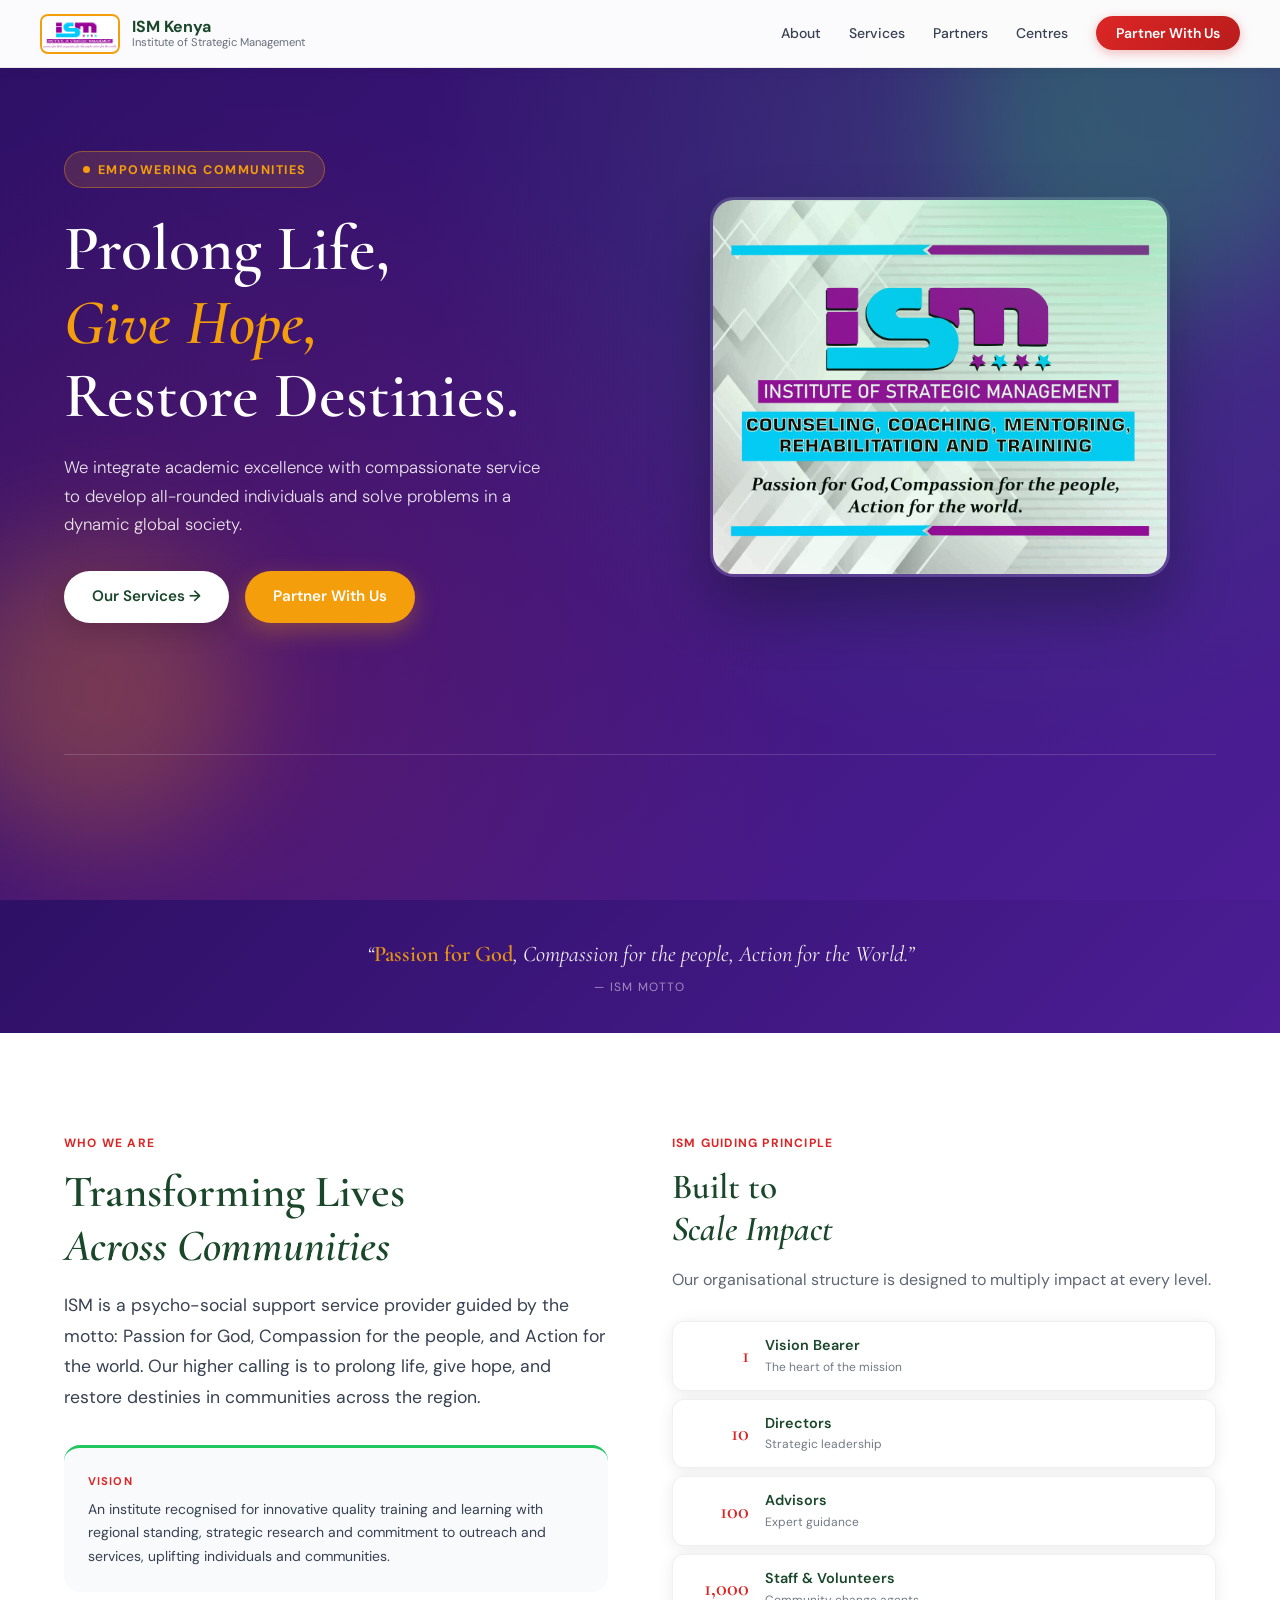
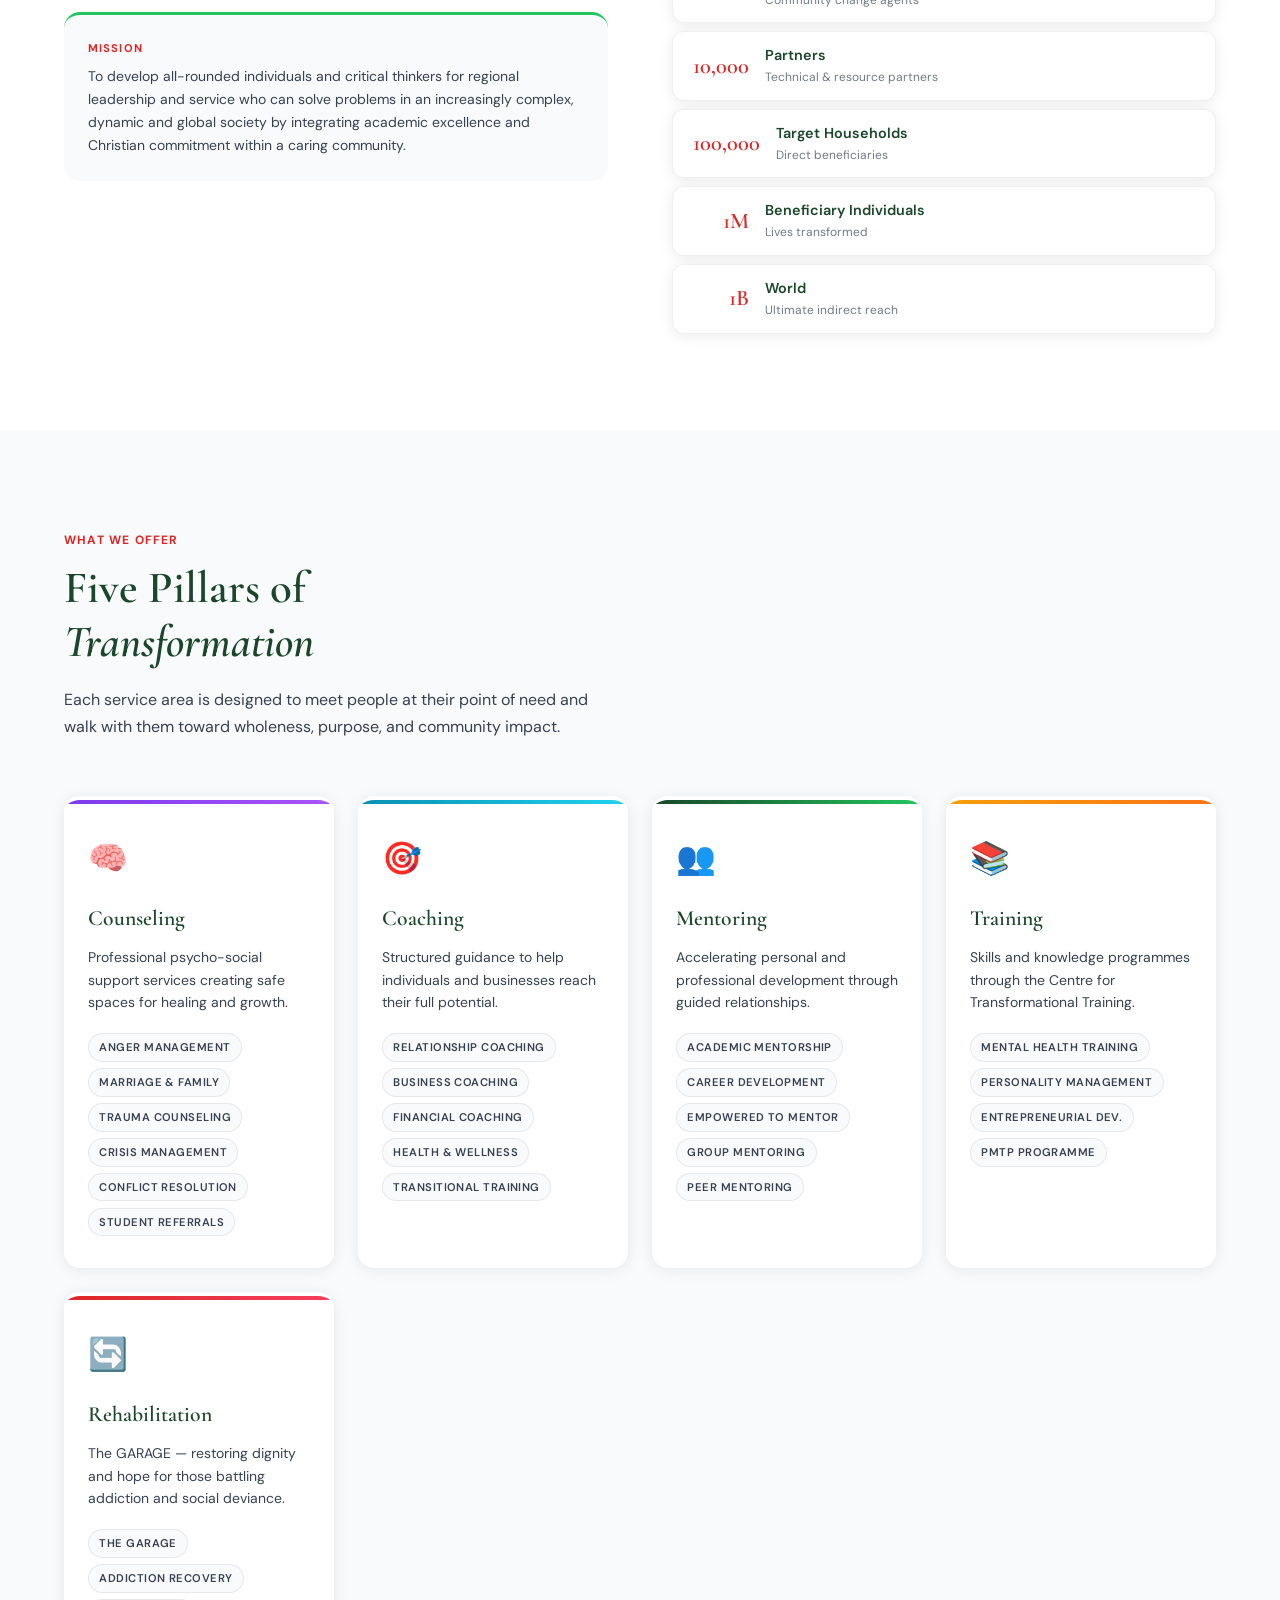
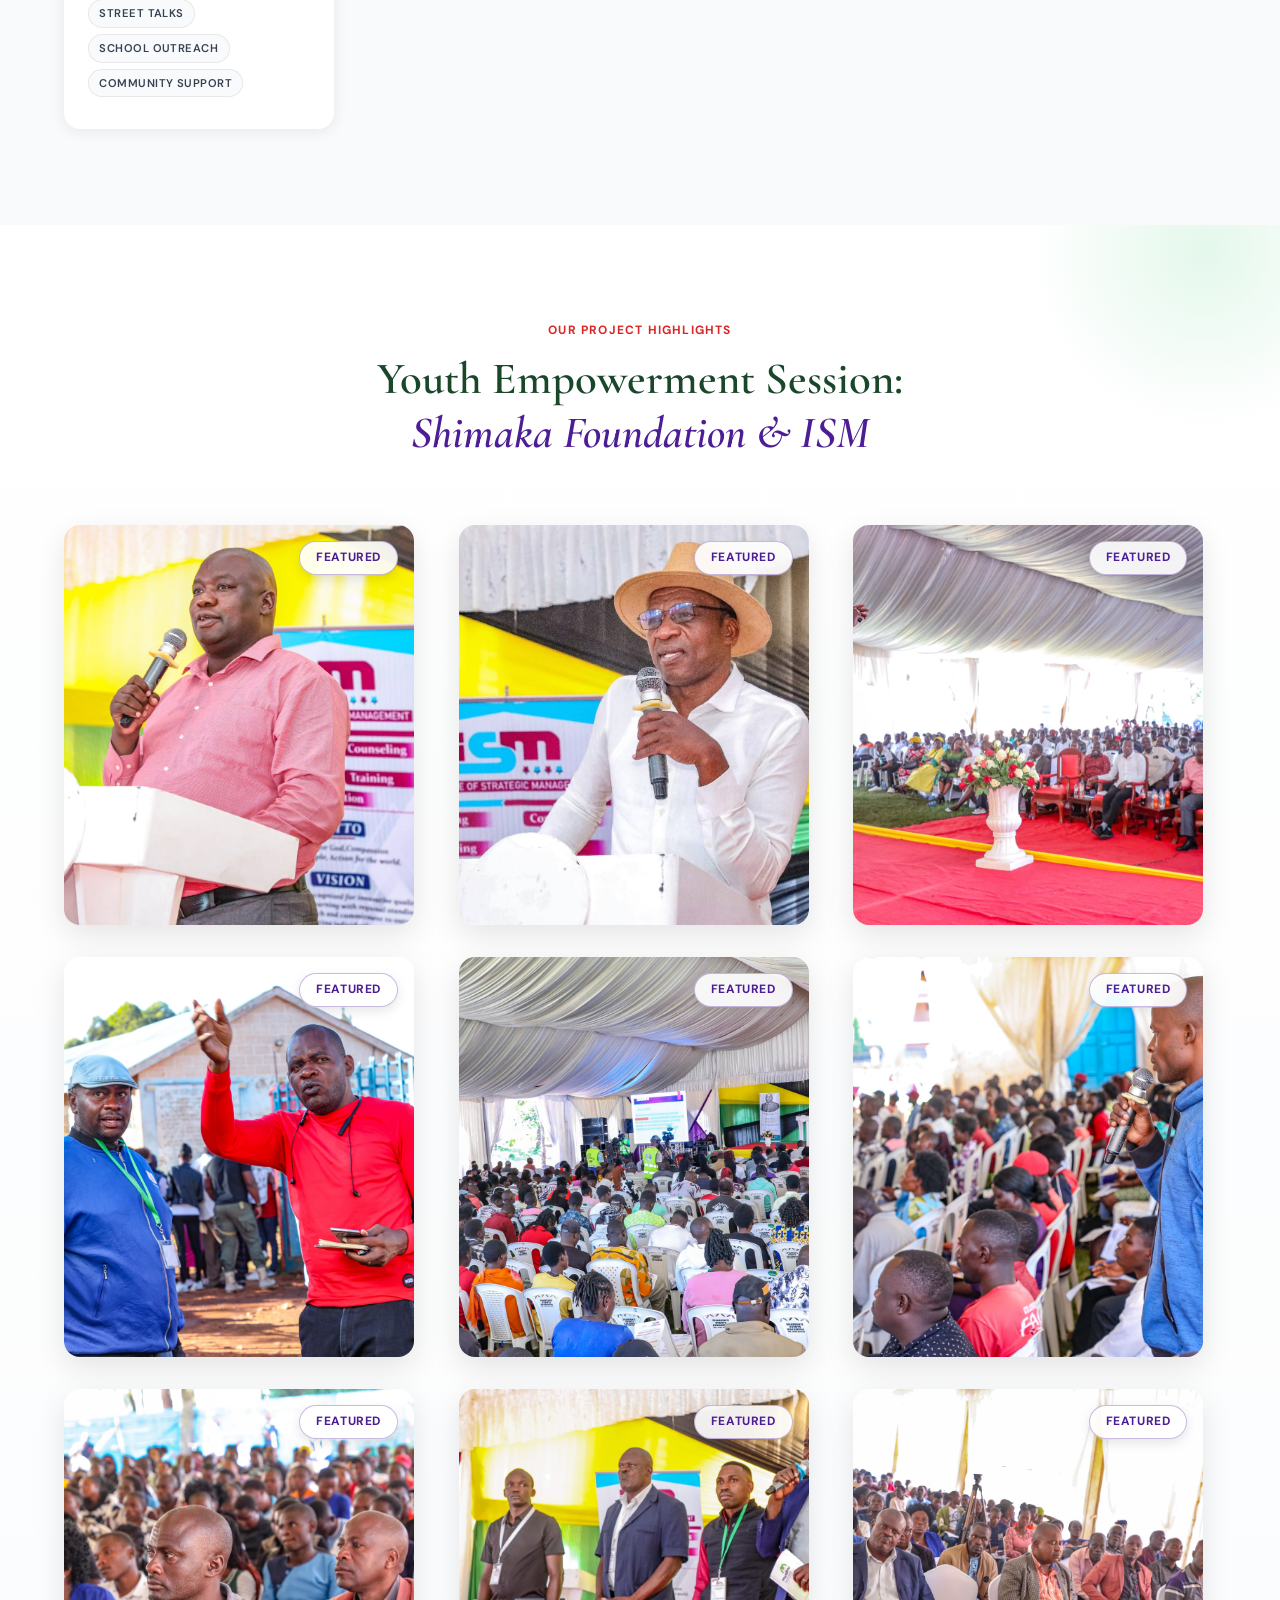
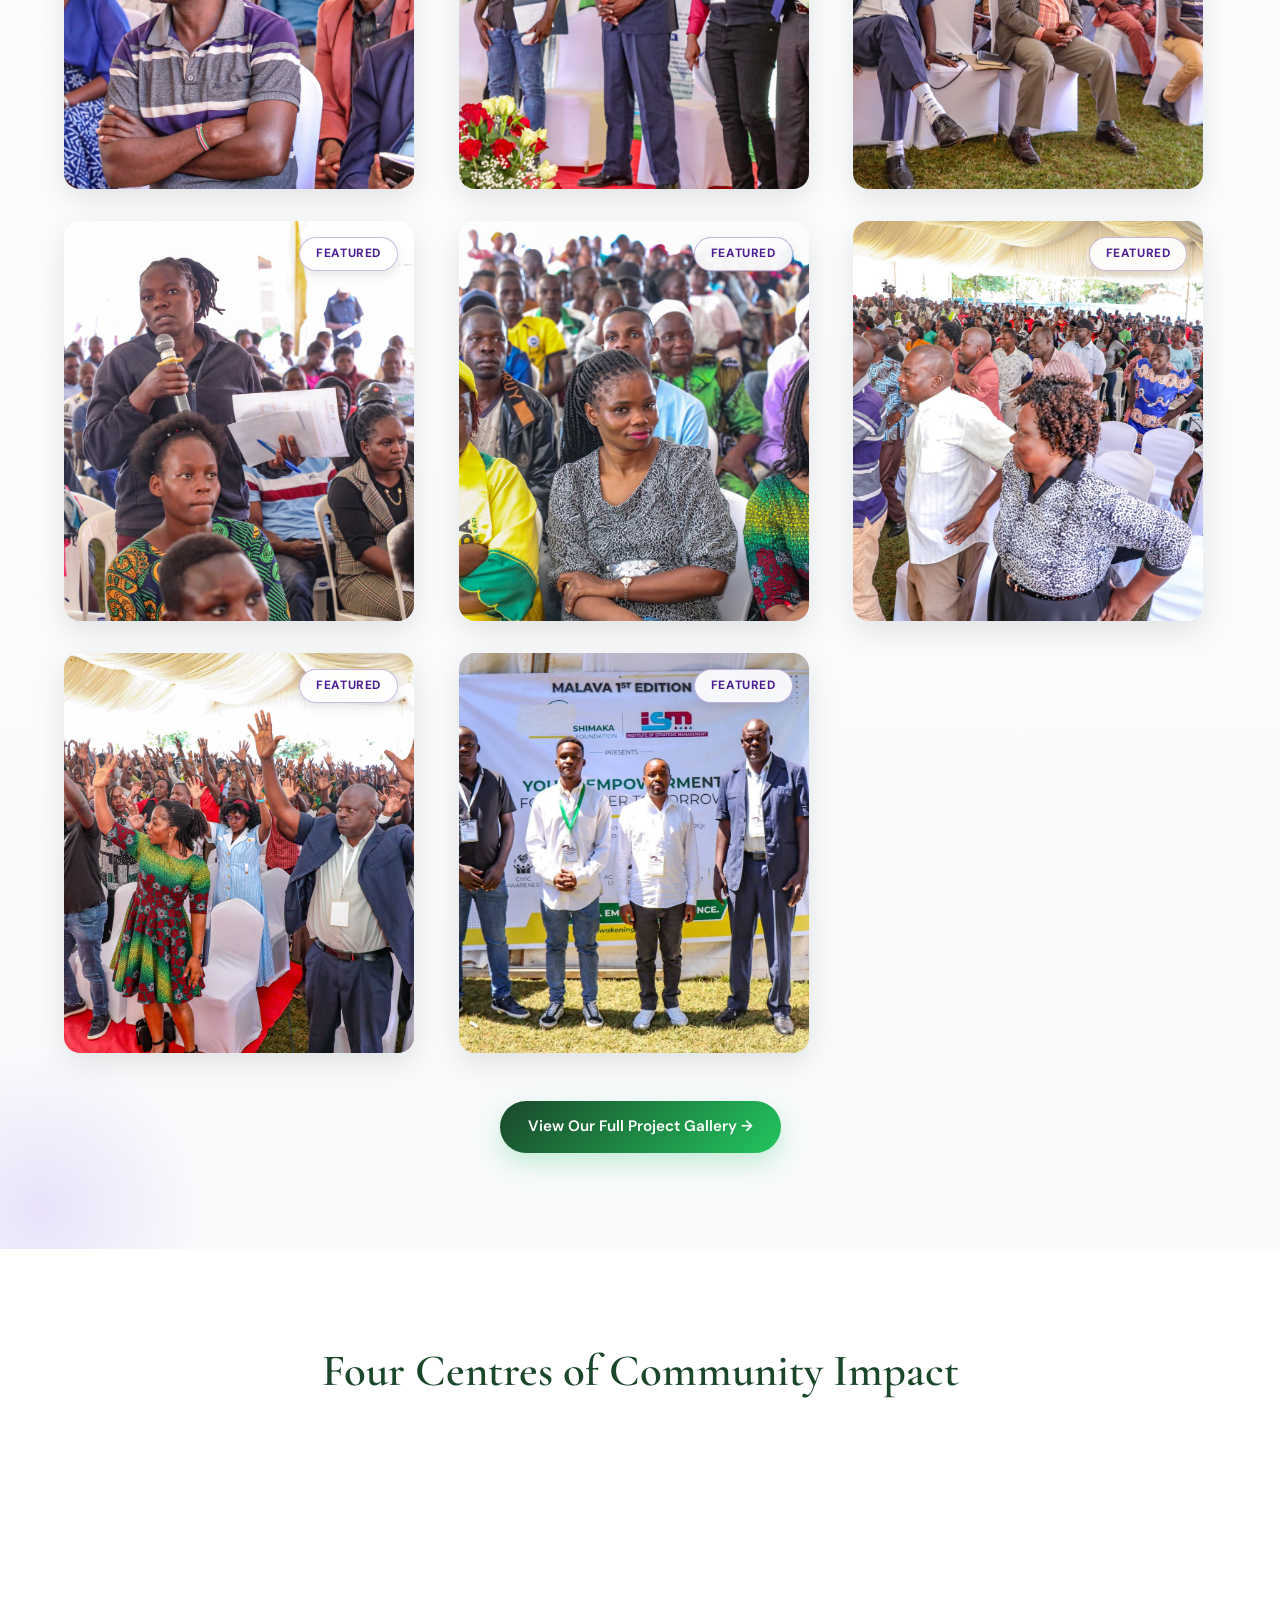
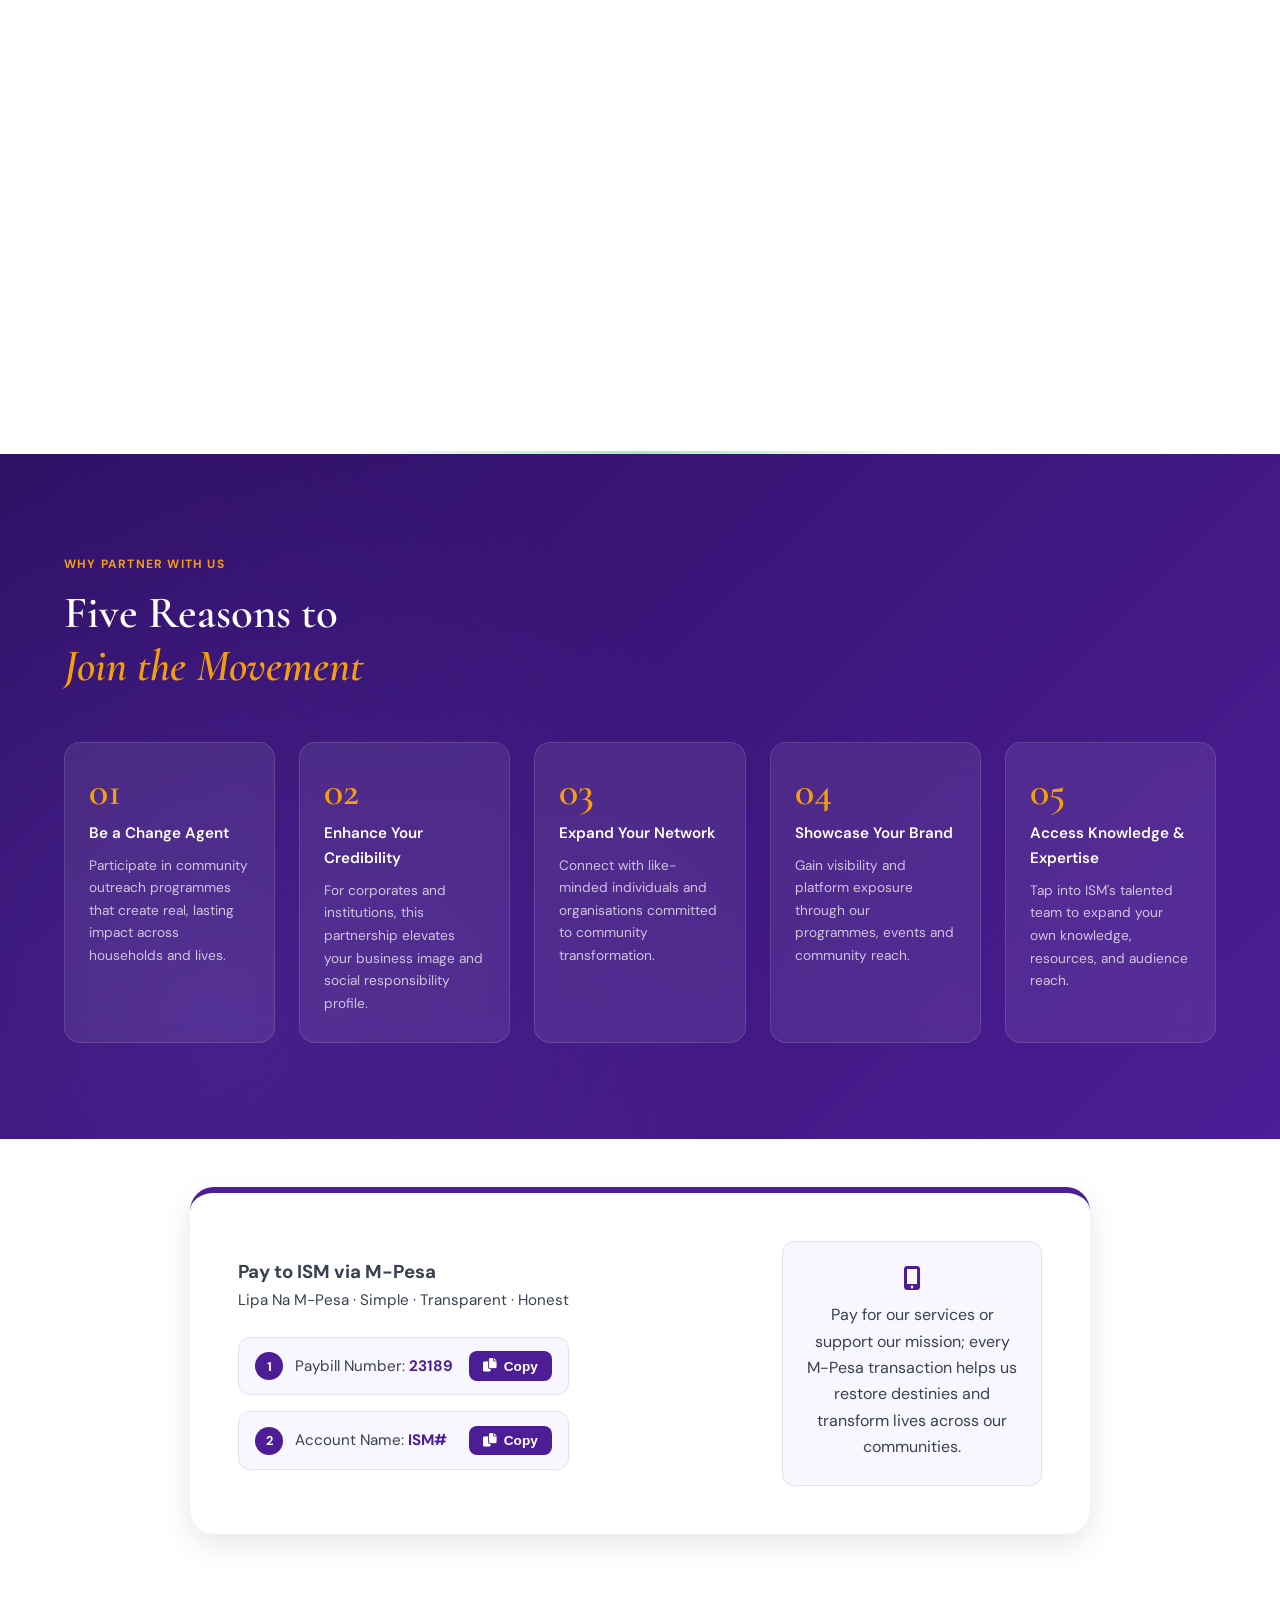
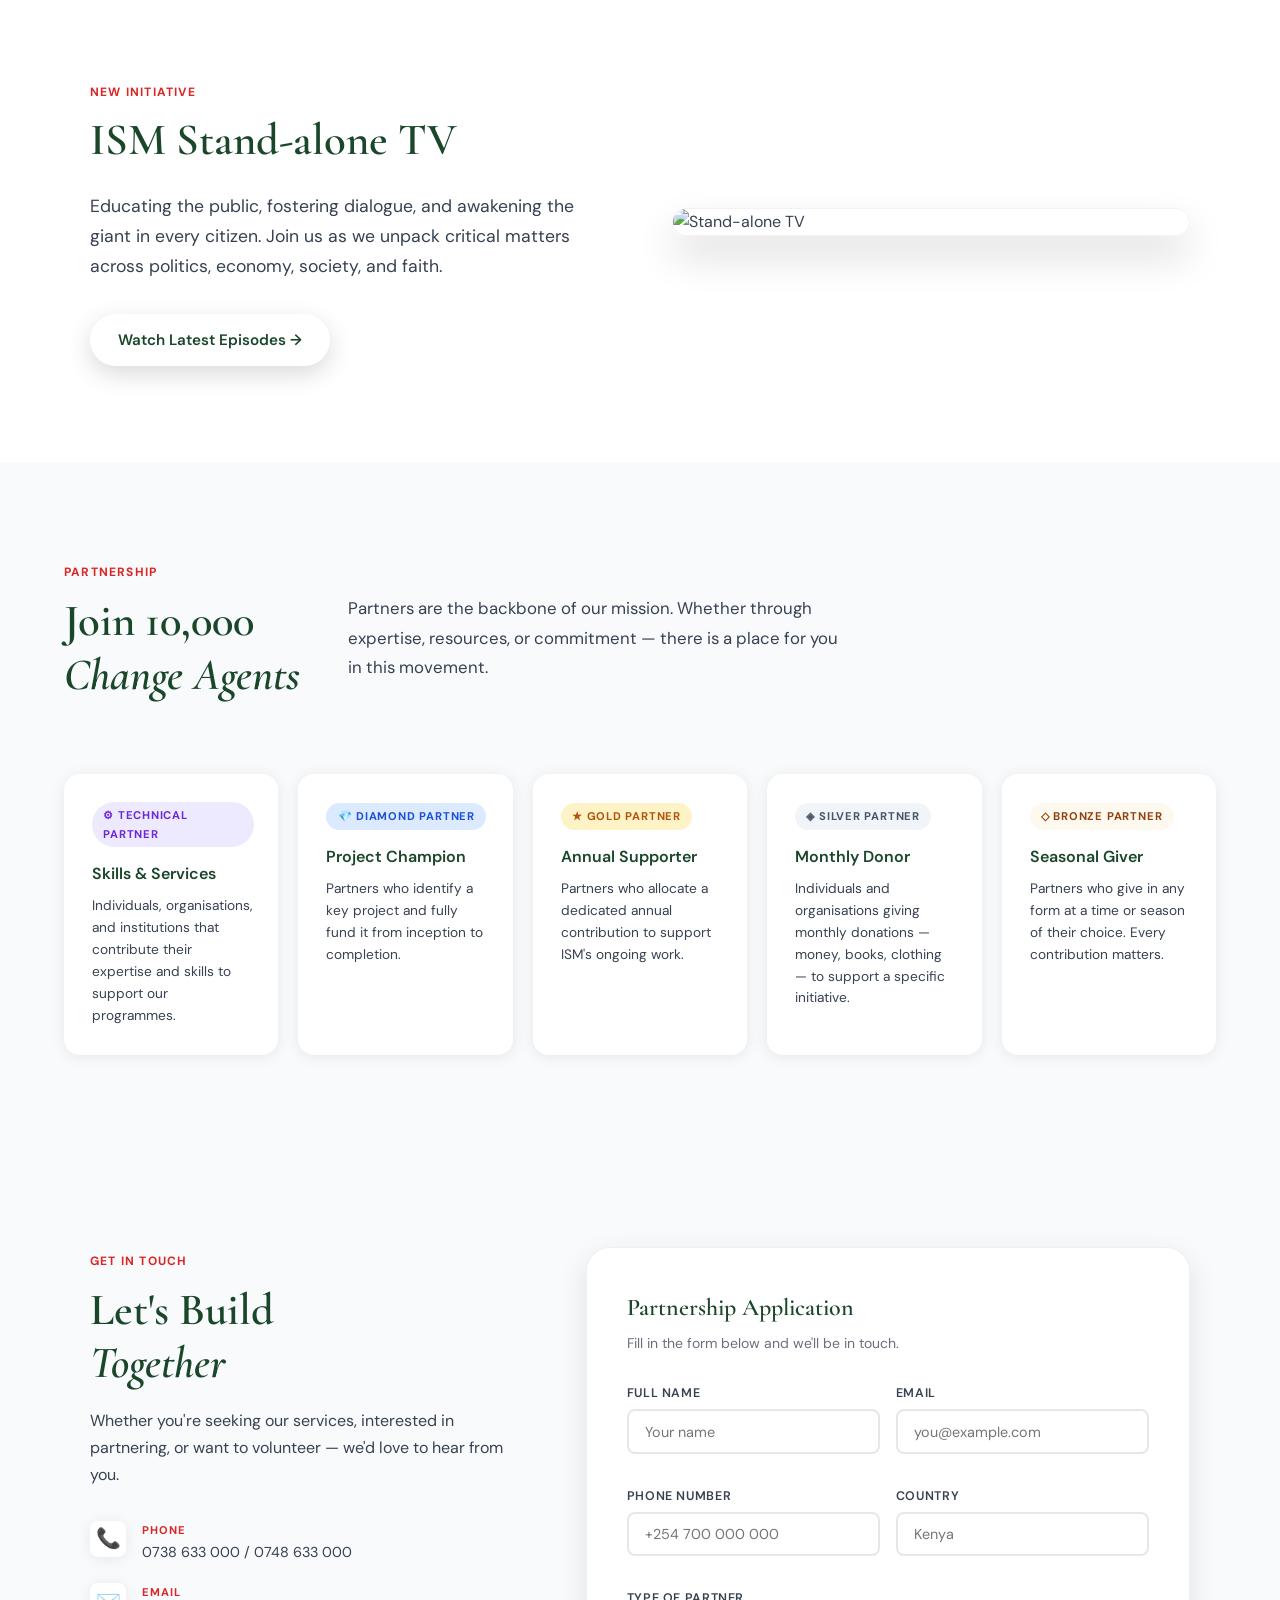
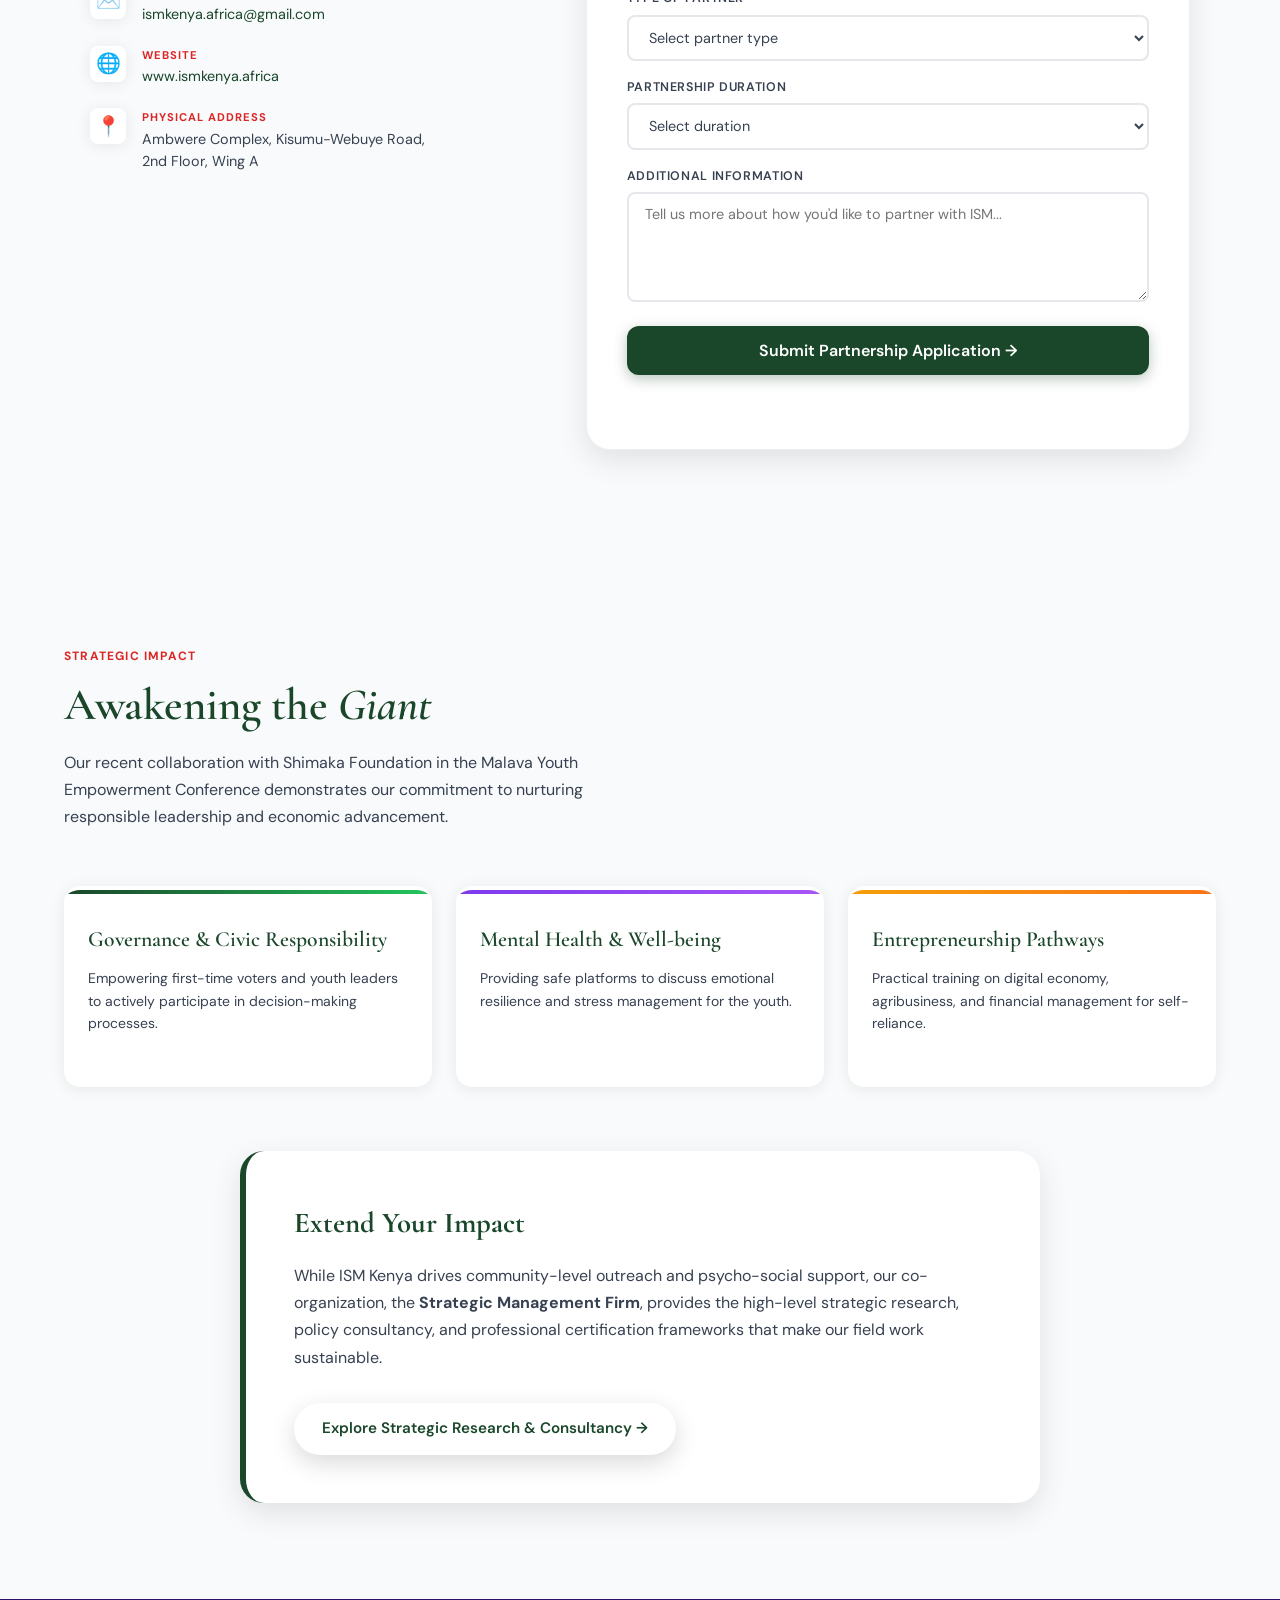
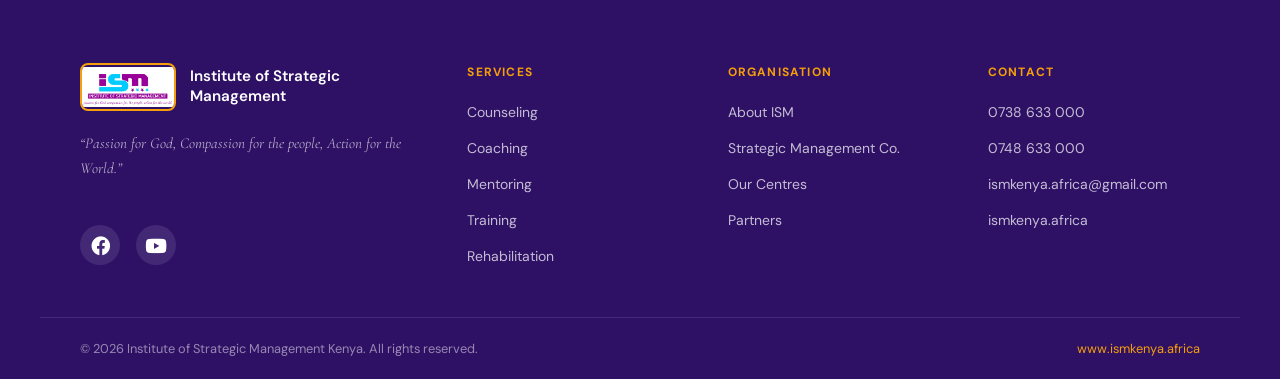
==== index.html @ af759529 "update" ====
<!DOCTYPE html>
<html lang="en">
<head>
  <meta charset="UTF-8">
  <meta name="viewport" content="width=device-width, initial-scale=1.0">
  <title>Institute of Strategic Management — ISM Kenya</title>
  <meta name="description" content="ISM Kenya is a psycho-social support service provider offering counseling, coaching, mentoring, rehabilitation and training.">
  <link rel="icon" type="image/jpeg" href="resources/logo.png">
  <link href="https://fonts.googleapis.com/css2?family=Cormorant+Garamond:ital,wght@0,300;0,400;0,600;1,300;1,400&family=DM+Sans:wght@300;400;500;600&display=swap" rel="stylesheet">
  <link rel="stylesheet" href="styles.css">
  <link rel="stylesheet" href="https://cdnjs.cloudflare.com/ajax/libs/font-awesome/6.0.0/css/all.min.css">
</head>
<body>

  <nav id="navbar">
    <a href="#" class="nav-logo">
      <div class="nav-logo-mark">
        <img src="resources/logo.png" alt="ISM Logo" class="nav-logo-img" onerror="this.style.display='none'; this.nextElementSibling.style.display='flex'">
        <span class="nav-logo-fallback">ism</span>
      </div>
      <div class="nav-brand">
        ISM Kenya
        <small>Institute of Strategic Management</small>
      </div>
    </a>
    <button class="nav-toggle" id="navToggle" aria-label="Toggle menu">
      <span></span><span></span><span></span>
    </button>
    <ul class="nav-links" id="navLinks">
      <li><a href="#about">About</a></li>
      <li><a href="#services">Services</a></li>
      <li><a href="#partners">Partners</a></li>
      <li><a href="#centres">Centres</a></li>
      <li><a href="#contact" class="nav-cta">Partner With Us</a></li>
    </ul>
  </nav>

  <section class="hero" id="home">
    <div class="hero-bg"></div>
    <div class="hero-accent hero-accent-1"></div>
    <div class="hero-accent hero-accent-2"></div>

    <div class="hero-content">
      <div class="hero-tag">
        <span class="hero-tag-dot"></span>
        Empowering Communities
      </div>

      <h1>Prolong Life,<br><em>Give Hope,</em><br>Restore Destinies.</h1>

      <p class="hero-subtitle">
        We integrate academic excellence with compassionate service to develop all-rounded individuals and solve problems in a dynamic global society.
      </p>

      <div class="hero-actions">
        <a href="#services" class="btn-primary">Our Services &rarr;</a>
        <a href="#contact" class="btn-secondary">Partner With Us</a>
      </div>
      <div class="hero-visual-mobile">
        <img src="resources/intro.jpeg" alt="ISM Institute of Strategic Management" class="hero-image">
      </div>
    </div>

    <!-- Desktop-only image -->
    <div class="hero-visual hero-visual-desktop">
      <img src="resources/intro.jpeg" alt="ISM Institute of Strategic Management" class="hero-image">
    </div>

    <div class="hero-stats"></div>
  </section>

  <div class="motto-band">
    <p class="motto-text">
      &ldquo;<span>Passion for God</span>, Compassion for the people, Action for the World.&rdquo;
      <br><small>— ISM Motto</small>
    </p>
  </div>

  <section id="about" class="section-about">
    <div class="about-grid">
      <div class="about-left">
        <div class="section-tag">Who We Are</div>
        <h2>Transforming Lives<br><em>Across Communities</em></h2>
        <p class="about-lead">
          ISM is a psycho-social support service provider guided by the motto: Passion for God, Compassion for the people, and Action for the world. Our higher calling is to prolong life, give hope, and restore destinies in communities across the region.
        </p>
        <div class="mission-vision-grid">
          <div class="mv-card">
            <div class="mv-label">Vision</div>
            <p class="mv-text">An institute recognised for innovative quality training and learning with regional standing, strategic research and commitment to outreach and services, uplifting individuals and communities.</p>
          </div>
          <div class="mv-card">
            <div class="mv-label">Mission</div>
            <p class="mv-text">To develop all-rounded individuals and critical thinkers for regional leadership and service who can solve problems in an increasingly complex, dynamic and global society by integrating academic excellence and Christian commitment within a caring community.</p>
          </div>
        </div>
      </div>
      <div class="about-right">
        <div class="section-tag">ISM Guiding Principle</div>
        <h2 class="h2-sm">Built to<br><em>Scale Impact</em></h2>
        <p class="about-sub">Our organisational structure is designed to multiply impact at every level.</p>
        <div class="principle-list">
          <div class="principle-item">
            <div class="principle-num">1</div>
            <div class="principle-role">Vision Bearer <small>The heart of the mission</small></div>
          </div>
          <div class="principle-item">
            <div class="principle-num">10</div>
            <div class="principle-role">Directors <small>Strategic leadership</small></div>
          </div>
          <div class="principle-item">
            <div class="principle-num">100</div>
            <div class="principle-role">Advisors <small>Expert guidance</small></div>
          </div>
          <div class="principle-item">
            <div class="principle-num">1,000</div>
            <div class="principle-role">Staff &amp; Volunteers <small>Community change agents</small></div>
          </div>
          <div class="principle-item">
            <div class="principle-num">10,000</div>
            <div class="principle-role">Partners <small>Technical &amp; resource partners</small></div>
          </div>
          <div class="principle-item">
            <div class="principle-num">100,000</div>
            <div class="principle-role">Target Households <small>Direct beneficiaries</small></div>
          </div>
          <div class="principle-item">
            <div class="principle-num">1M</div>
            <div class="principle-role">Beneficiary Individuals <small>Lives transformed</small></div>
          </div>
          <div class="principle-item">
            <div class="principle-num">1B</div>
            <div class="principle-role">World <small>Ultimate indirect reach</small></div>
          </div>
        </div>
      </div>
    </div>
  </section>

  <section id="services" class="section-services">
    <div class="services-header">
      <div>
        <div class="section-tag">What We Offer</div>
        <h2>Five Pillars of<br><em>Transformation</em></h2>
        <p class="services-lead">Each service area is designed to meet people at their point of need and walk with them toward wholeness, purpose, and community impact.</p>
      </div>
    </div>
    <div class="services-grid">
      <div class="service-card sc-purple">
        <div class="service-icon">&#x1F9E0;</div>
        <div class="service-title">Counseling</div>
        <p class="service-desc">Professional psycho-social support services creating safe spaces for healing and growth.</p>
        <div class="service-tags">
          <span class="tag">Anger Management</span>
          <span class="tag">Marriage &amp; Family</span>
          <span class="tag">Trauma Counseling</span>
          <span class="tag">Crisis Management</span>
          <span class="tag">Conflict Resolution</span>
          <span class="tag">Student Referrals</span>
        </div>
      </div>
      <div class="service-card sc-cyan">
        <div class="service-icon">&#x1F3AF;</div>
        <div class="service-title">Coaching</div>
        <p class="service-desc">Structured guidance to help individuals and businesses reach their full potential.</p>
        <div class="service-tags">
          <span class="tag">Relationship Coaching</span>
          <span class="tag">Business Coaching</span>
          <span class="tag">Financial Coaching</span>
          <span class="tag">Health &amp; Wellness</span>
          <span class="tag">Transitional Training</span>
        </div>
      </div>
      <div class="service-card sc-green">
        <div class="service-icon">&#x1F465;</div>
        <div class="service-title">Mentoring</div>
        <p class="service-desc">Accelerating personal and professional development through guided relationships.</p>
        <div class="service-tags">
          <span class="tag">Academic Mentorship</span>
          <span class="tag">Career Development</span>
          <span class="tag">Empowered to Mentor</span>
          <span class="tag">Group Mentoring</span>
          <span class="tag">Peer Mentoring</span>
        </div>
      </div>
      <div class="service-card sc-amber">
        <div class="service-icon">&#x1F4DA;</div>
        <div class="service-title">Training</div>
        <p class="service-desc">Skills and knowledge programmes through the Centre for Transformational Training.</p>
        <div class="service-tags">
          <span class="tag">Mental Health Training</span>
          <span class="tag">Personality Management</span>
          <span class="tag">Entrepreneurial Dev.</span>
          <span class="tag">PMTP Programme</span>
        </div>
      </div>
      <div class="service-card sc-rose">
        <div class="service-icon">&#x1F504;</div>
        <div class="service-title">Rehabilitation</div>
        <p class="service-desc">The GARAGE — restoring dignity and hope for those battling addiction and social deviance.</p>
        <div class="service-tags">
          <span class="tag">The GARAGE</span>
          <span class="tag">Addiction Recovery</span>
          <span class="tag">Street Talks</span>
          <span class="tag">School Outreach</span>
          <span class="tag">Community Support</span>
        </div>
      </div>
    </div>
  </section>

  <section id="gallery" class="events-section">
    <div class="section-header fade-up">
        <div class="section-tag">Our Project Highlights</div>
        <h2>Youth Empowerment Session: <br><em>Shimaka Foundation & ISM</em></h2>
    </div>
    
    <div class="project-grid">
        <div class="gallery-card"><div class="status-badge featured">Featured</div><img src="resources/pic16.jpeg"></div>
        <div class="gallery-card"><div class="status-badge featured">Featured</div><img src="resources/pic17.jpeg"></div>
        <div class="gallery-card"><div class="status-badge featured">Featured</div><img src="resources/pic18.jpeg"></div>
        <div class="gallery-card"><div class="status-badge featured">Featured</div><img src="resources/pic11.jpeg"></div>
        <div class="gallery-card"><div class="status-badge featured">Featured</div><img src="resources/pic1.jpeg"></div>
        <div class="gallery-card"><div class="status-badge featured">Featured</div><img src="resources/pic2.jpeg"></div>
        <div class="gallery-card"><div class="status-badge featured">Featured</div><img src="resources/pic3.jpeg"></div>
        <div class="gallery-card"><div class="status-badge featured">Featured</div><img src="resources/pic4.jpeg"></div>
        <div class="gallery-card"><div class="status-badge featured">Featured</div><img src="resources/pic5.jpeg"></div>
        <div class="gallery-card"><div class="status-badge featured">Featured</div><img src="resources/pic6.jpeg"></div>
        <div class="gallery-card"><div class="status-badge featured">Featured</div><img src="resources/pic12.jpeg"></div>
        <div class="gallery-card"><div class="status-badge featured">Featured</div><img src="resources/pic13.jpeg"></div>
        <div class="gallery-card"><div class="status-badge featured">Featured</div><img src="resources/pic14.jpeg"></div>
        <div class="gallery-card"><div class="status-badge featured">Featured</div><img src="resources/pic15.jpeg"></div>
    </div>
    
    <div style="text-align: center; margin-top: 3rem;">
        <a href="gallery.html" class="btn-primary">View Our Full Project Gallery &rarr;</a>
    </div>
  </section>

  <section id="centres" class="section-centres">
    <h2>Four Centres of Community Impact</em></h2> 
    <div class="centres-grid">
    
        <div class="centre-card training">
            <div class="centre-content">
                <div class="centre-name">Centre for Transformational Training</div>
            </div>
        </div>

        <div class="centre-card community">
            <div class="centre-content">
                <div class="centre-name">Centre for Community Outreach</div>
            </div>
        </div>

        <div class="centre-card education">
            <div class="centre-content">
                <div class="centre-name">Centre for Post Secondary Education</div>
            </div>
        </div>

        <div class="centre-card memorial">
            <div class="centre-content">
                <div class="centre-name">Queen Esther Memorial Centre</div>
            </div>
        </div>

    </div>
  </section>

  <div class="section-divider"></div>

  <section class="section-benefits">
    <div class="section-tag">Why Partner With Us</div>
    <h2 class="h2-light">Five Reasons to<br><em>Join the Movement</em></h2>
    <div class="benefits-grid">
      <div class="benefit-card">
        <div class="benefit-num">01</div>
        <div class="benefit-title">Be a Change Agent</div>
        <p class="benefit-desc">Participate in community outreach programmes that create real, lasting impact across households and lives.</p>
      </div>
      <div class="benefit-card">
        <div class="benefit-num">02</div>
        <div class="benefit-title">Enhance Your Credibility</div>
        <p class="benefit-desc">For corporates and institutions, this partnership elevates your business image and social responsibility profile.</p>
      </div>
      <div class="benefit-card">
        <div class="benefit-num">03</div>
        <div class="benefit-title">Expand Your Network</div>
        <p class="benefit-desc">Connect with like-minded individuals and organisations committed to community transformation.</p>
      </div>
      <div class="benefit-card">
        <div class="benefit-num">04</div>
        <div class="benefit-title">Showcase Your Brand</div>
        <p class="benefit-desc">Gain visibility and platform exposure through our programmes, events and community reach.</p>
      </div>
      <div class="benefit-card">
        <div class="benefit-num">05</div>
        <div class="benefit-title">Access Knowledge &amp; Expertise</div>
        <p class="benefit-desc">Tap into ISM's talented team to expand your own knowledge, resources, and audience reach.</p>
      </div>
    </div>
  </section>

  <section class="paybill-container">
    <div class="paybill-card">
      <div class="paybill-content">
        <h3>Pay to ISM via M-Pesa</h3>
        <p class="paybill-subtitle">Lipa Na M-Pesa &middot; Simple &middot; Transparent &middot; Honest</p>

        <div class="paybill-details">
          <div class="copy-row">
            <div class="copy-row-left">
              <span class="copy-step">1</span>
              <span class="copy-label">Paybill Number: <strong>23189</strong></span>
            </div>
            <button class="copy-btn" onclick="copyToClipboard('23189', this)">
              <i class="fas fa-copy"></i> Copy
            </button>
          </div>

          <div class="copy-row">
            <div class="copy-row-left">
              <span class="copy-step">2</span>
              <span class="copy-label">Account Name: <strong>ISM#</strong></span>
            </div>
            <button class="copy-btn" onclick="copyToClipboard('ISM#', this)">
              <i class="fas fa-copy"></i> Copy
            </button>
          </div>
        </div>
      </div>

      <div class="paybill-message">
        <i class="fas fa-mobile-alt"></i>
        <p>Pay for our services or support our mission; every M-Pesa transaction helps us restore destinies and transform lives across our communities.</p>
      </div>
    </div>
  </section>

  <section id="tv-project" class="section-tv">
    <div class="tv-container">
      <div class="tv-content">
        <div class="section-tag">New Initiative</div>
        <h2>ISM Stand-alone TV</h2>
        <p>Educating the public, fostering dialogue, and awakening the giant in every citizen. Join us as we unpack critical matters across politics, economy, society, and faith.</p>
        <div class="tv-actions">
          <a href="#subscribe" class="btn-primary">Watch Latest Episodes &rarr;</a>
        </div>
      </div>
      <div class="tv-visual">
        <img src="resources/tv-placeholder.png" alt="Stand-alone TV">
      </div>
    </div>
  </section>

  <section id="partners" class="section-partners">
    <div class="partners-header">
      <div>
        <div class="section-tag">Partnership</div>
        <h2>Join 10,000<br><em>Change Agents</em></h2>
      </div>
      <p class="partners-lead">Partners are the backbone of our mission. Whether through expertise, resources, or commitment — there is a place for you in this movement.</p>
    </div>
    <div class="partners-grid">
      <div class="partner-card">
        <span class="partner-tier tier-technical">&#x2699; Technical Partner</span>
        <div class="partner-title">Skills &amp; Services</div>
        <p class="partner-desc">Individuals, organisations, and institutions that contribute their expertise and skills to support our programmes.</p>
      </div>
      <div class="partner-card">
        <span class="partner-tier tier-diamond">&#x1F48E; Diamond Partner</span>
        <div class="partner-title">Project Champion</div>
        <p class="partner-desc">Partners who identify a key project and fully fund it from inception to completion.</p>
      </div>
      <div class="partner-card">
        <span class="partner-tier tier-gold">&#x2605; Gold Partner</span>
        <div class="partner-title">Annual Supporter</div>
        <p class="partner-desc">Partners who allocate a dedicated annual contribution to support ISM's ongoing work.</p>
      </div>
      <div class="partner-card">
        <span class="partner-tier tier-silver">&#x25C8; Silver Partner</span>
        <div class="partner-title">Monthly Donor</div>
        <p class="partner-desc">Individuals and organisations giving monthly donations — money, books, clothing — to support a specific initiative.</p>
      </div>
      <div class="partner-card">
        <span class="partner-tier tier-bronze">&#x25C7; Bronze Partner</span>
        <div class="partner-title">Seasonal Giver</div>
        <p class="partner-desc">Partners who give in any form at a time or season of their choice. Every contribution matters.</p>
      </div>
    </div>
  </section>

  <section id="contact" class="section-contact">
    <div class="contact-grid">
      <div class="contact-info">
        <div class="section-tag">Get In Touch</div>
        <h2>Let's Build<br><em>Together</em></h2>
        <p class="contact-lead">Whether you're seeking our services, interested in partnering, or want to volunteer — we'd love to hear from you.</p>
        <div class="contact-items">
          <div class="contact-item">
            <div class="contact-icon">&#x1F4DE;</div>
            <div>
              <div class="contact-label">Phone</div>
              <div class="contact-value">0738 633 000 / 0748 633 000</div>
            </div>
          </div>
          <div class="contact-item">
            <div class="contact-icon">&#x2709;&#xFE0F;</div>
            <div>
              <div class="contact-label">Email</div>
              <div class="contact-value"><a href="mailto:ismkenya.africa@gmail.com">ismkenya.africa@gmail.com</a></div>
            </div>
          </div>
          <div class="contact-item">
            <div class="contact-icon">&#x1F310;</div>
            <div>
              <div class="contact-label">Website</div>
              <div class="contact-value"><a href="http://www.ismkenya.africa" target="_blank">www.ismkenya.africa</a></div>
            </div>
          </div>
          <div class="contact-item">
            <div class="contact-icon">&#x1F4CD;</div>
            <div>
              <div class="contact-label">Physical Address</div>
              <div class="contact-value">Ambwere Complex, Kisumu-Webuye Road,<br>2nd Floor, Wing A</div>
            </div>
          </div>
        </div>
      </div>
      <div class="partner-form" id="partnerForm">
        <div class="form-title">Partnership Application</div>
        <p class="form-subtitle">Fill in the form below and we'll be in touch.</p>
        <div class="form-row">
          <div class="form-group">
            <label for="fname">Full Name</label>
            <input type="text" id="fname" placeholder="Your name">
          </div>
          <div class="form-group">
            <label for="femail">Email</label>
            <input type="email" id="femail" placeholder="you@example.com">
          </div>
        </div>
        <div class="form-row">
          <div class="form-group">
            <label for="fphone">Phone Number</label>
            <input type="tel" id="fphone" placeholder="+254 700 000 000">
          </div>
          <div class="form-group">
            <label for="fcountry">Country</label>
            <input type="text" id="fcountry" placeholder="Kenya">
          </div>
        </div>
        <div class="form-group form-full">
          <label for="ftype">Type of Partner</label>
          <select id="ftype">
            <option value="">Select partner type</option>
            <option>Technical Partner</option>
            <option>Diamond Partner (Resource)</option>
            <option>Gold Partner (Annual)</option>
            <option>Silver Partner (Monthly)</option>
            <option>Bronze Partner (Seasonal)</option>
          </select>
        </div>
        <div class="form-group form-full">
          <label for="fduration">Partnership Duration</label>
          <select id="fduration">
            <option value="">Select duration</option>
            <option>Annually — Shujaa</option>
            <option>Bi-Annually — Simba</option>
            <option>Monthly — Tausi</option>
          </select>
        </div>
        <div class="form-group form-full">
          <label for="fmessage">Additional Information</label>
          <textarea id="fmessage" placeholder="Tell us more about how you'd like to partner with ISM..."></textarea>
        </div>
        <button class="form-submit" id="formSubmit">Submit Partnership Application &rarr;</button>
        <div class="form-feedback" id="formFeedback"></div>
      </div>
    </div>
  </section>

  <section id="impact" class="section-services">
    <div class="services-header">
      <div class="section-tag">Strategic Impact</div>
      <h2>Awakening the <em>Giant</em></h2>
      <p class="services-lead">Our recent collaboration with Shimaka Foundation in the Malava Youth Empowerment Conference demonstrates our commitment to nurturing responsible leadership and economic advancement.</p>
    </div>
    
    <div class="services-grid">
      <div class="service-card sc-green">
        <div class="service-title">Governance & Civic Responsibility</div>
        <p class="service-desc">Empowering first-time voters and youth leaders to actively participate in decision-making processes.</p>
      </div>
      <div class="service-card sc-purple">
        <div class="service-title">Mental Health & Well-being</div>
        <p class="service-desc">Providing safe platforms to discuss emotional resilience and stress management for the youth.</p>
      </div>
      <div class="service-card sc-amber">
        <div class="service-title">Entrepreneurship Pathways</div>
        <p class="service-desc">Practical training on digital economy, agribusiness, and financial management for self-reliance.</p>
      </div>
    </div>
    
    <div class="strategic-link-box">
    <div class="link-box-content">
        <h3>Extend Your Impact</h3>
        <p>
          While ISM Kenya drives community-level outreach and psycho-social support, 
          our co-organization, the <strong>Strategic Management Firm</strong>, 
          provides the high-level strategic research, policy consultancy, and 
          professional certification frameworks that make our field work sustainable.
        </p>
        <a href="https://strategicmanagement.co.ke" target="_blank" class="btn-primary">Explore Strategic Research & Consultancy &rarr;</a>
      </div>
    </div>
  </section>

  <footer>
    <div class="footer-top">
      <div class="footer-brand">
        <div class="footer-logo">
          <div class="footer-logo-mark">
            <img src="resources/logo.png" alt="ISM Logo" class="footer-logo-img" onerror="this.style.display='none'; this.nextElementSibling.style.display='flex'">
            <span class="footer-logo-fallback">ism</span>
          </div>
          <div class="footer-logo-name">Institute of Strategic Management</div>
        </div>
        <p class="footer-tagline">&ldquo;Passion for God, Compassion for the people, Action for the World.&rdquo;</p>
        <div class="footer-social">
          <a href="https://www.facebook.com/profile.php?id=100077710084583" target="_blank" aria-label="Facebook">
            <i class="fab fa-facebook"></i>
          </a>
          <a href="https://youtube.com/standalonetv" target="_blank" aria-label="YouTube">
            <i class="fab fa-youtube"></i>
          </a>
        </div>
      </div>
      <div class="footer-links">
        <h4>Services</h4>
        <ul>
          <li><a href="#services">Counseling</a></li>
          <li><a href="#services">Coaching</a></li>
          <li><a href="#services">Mentoring</a></li>
          <li><a href="#services">Training</a></li>
          <li><a href="#services">Rehabilitation</a></li>
        </ul>
      </div>
      <div class="footer-links">
        <h4>Organisation</h4>
        <ul>
          <li><a href="#about">About ISM</a></li>
          <li><a href="https://strategicmanagement.co.ke" target="_blank">Strategic Management Co.</a></li>
          <li><a href="#centres">Our Centres</a></li>
          <li><a href="#partners">Partners</a></li>
        </ul>
      </div>
      <div class="footer-links">
        <h4>Contact</h4>
        <ul>
          <li><a href="tel:0738633000">0738 633 000</a></li>
          <li><a href="tel:0748633000">0748 633 000</a></li>
          <li><a href="mailto:ismkenya.africa@gmail.com">ismkenya.africa@gmail.com</a></li>
          <li><a href="http://www.ismkenya.africa" target="_blank">ismkenya.africa</a></li>
        </ul>
      </div>
    </div>
    <div class="footer-bottom">
      <p class="footer-copy">&copy; 2026 Institute of Strategic Management Kenya. All rights reserved.</p>
      <a href="http://www.ismkenya.africa" class="footer-website" target="_blank">www.ismkenya.africa</a>
    </div>
  </footer>

  <script src="main.js"></script>
</body>
</html>
---- styles.css ----
@import url('https://fonts.googleapis.com/css2?family=Cormorant+Garamond:ital,wght@0,300;0,400;0,600;1,300;1,400&family=DM+Sans:wght@300;400;500;600&display=swap');

:root {
  --primary-green:   #1a472a;
  --secondary-green: #22c55e;
  --accent-yellow:   #f59e0b;
  --primary-red:     #dc2626;
  --black:           #000000;
  --white:           #ffffff;
  --light-gray:      #f8fafc;
  --dark-gray:       #374151;
  --green-800:       #166534;
  --green-900:       #14532d;
  --primary-purple:  #4c1d95; 
  --primary-dark:    #3b0764;
  --shadow-sm:       0 2px 15px rgba(0,0,0,.08);
  --shadow-md:       0 10px 30px rgba(0,0,0,.10);
  --shadow-lg:       0 20px 40px rgba(0,0,0,.14);
  --radius-sm:       0.5rem;
  --radius-md:       0.75rem;
  --radius-lg:       1rem;
  --radius-xl:       1.5rem;
  --transition:      all 0.3s cubic-bezier(0.4,0,0.2,1);
}

*, *::before, *::after { margin: 0; padding: 0; box-sizing: border-box; }

html { scroll-behavior: smooth; }

body {
  font-family: 'DM Sans', sans-serif;
  font-size: 1rem;
  line-height: 1.65;
  color: var(--dark-gray);
  background: var(--white);
  overflow-x: hidden;
}

img { max-width: 100%; display: block; }
a  { color: inherit; }

::-webkit-scrollbar       { width: 8px; }
::-webkit-scrollbar-track { background: #f1f1f1; }
::-webkit-scrollbar-thumb {
  background: linear-gradient(135deg, var(--primary-green), var(--secondary-green));
  border-radius: 4px;
}
::-webkit-scrollbar-thumb:hover {
  background: linear-gradient(135deg, var(--secondary-green), var(--primary-green));
}

.fade-up {
  opacity: 0;
  transform: translateY(28px);
  transition: opacity .7s ease, transform .7s ease;
}
.fade-up.visible { opacity: 1; transform: translateY(0); }

@keyframes spin { to { transform: rotate(360deg); } }

#navbar {
  position: fixed;
  top: 0; left: 0; right: 0;
  z-index: 900;
  height: 68px;
  display: flex;
  align-items: center;
  justify-content: space-between;
  padding: 0 2.5rem;
  background: rgba(255,255,255,.98);
  backdrop-filter: blur(12px);
  border-bottom: 1px solid rgba(0,0,0,.08);
  box-shadow: 0 2px 12px rgba(0,0,0,.06);
  transition: var(--transition);
}

#navbar.hidden  { transform: translateY(-100%); }
#navbar.scrolled { height: 58px; box-shadow: 0 3px 16px rgba(0,0,0,.10); }

.nav-logo {
  display: flex;
  align-items: center;
  gap: .75rem;
  text-decoration: none;
}
.nav-logo-mark {
  width: 80px;        
  height: 40px;      
  border-radius: 8px;
  overflow: hidden;
  border: 2px solid var(--accent-yellow);
  flex-shrink: 0;
}

.nav-logo-img {
  width: 100%;
  height: 100%;
  object-fit: contain;   /* changed from cover → contain so full logo shows */
  object-position: center;
}
.nav-logo-fallback {
  display: none;
  width: 100%; height: 100%;
  align-items: center; justify-content: center;
  background: var(--primary-green);
  color: var(--white);
  font-weight: 700;
  font-size: .9rem;
  text-transform: uppercase;
  letter-spacing: .05em;
}
.nav-brand {
  display: flex;
  flex-direction: column;
  font-weight: 700;
  font-size: 1rem;
  color: var(--primary-green);
  line-height: 1.2;
}
.nav-brand small {
  font-size: .7rem;
  font-weight: 400;
  color: var(--dark-gray);
  opacity: .75;
}

.nav-links {
  display: flex;
  align-items: center;
  gap: 1.75rem;
  list-style: none;
}
.nav-links a {
  position: relative;
  font-size: .875rem;
  font-weight: 500;
  color: var(--dark-gray);
  text-decoration: none;
  padding: 4px 0;
  transition: color .25s ease;
}
.nav-links a::after {
  content: '';
  position: absolute;
  bottom: -1px; left: 0;
  width: 0; height: 2px;
  background: var(--primary-red);
  transition: width .25s ease;
}
.nav-links a:hover { color: var(--primary-red); }
.nav-links a:hover::after { width: 100%; }

.nav-links a.nav-cta {
  background: linear-gradient(135deg, var(--primary-red), #b91c1c);
  color: var(--white);
  padding: 8px 20px;
  border-radius: 20px;
  font-weight: 600;
  box-shadow: 0 3px 12px rgba(220,38,38,.3);
}
.nav-links a.nav-cta::after { display: none; }
.nav-links a.nav-cta:hover {
  transform: translateY(-2px);
  box-shadow: 0 5px 16px rgba(220,38,38,.4);
  color: var(--white);
}

.nav-toggle {
  display: none;
  flex-direction: column;
  gap: 5px;
  background: none;
  border: none;
  cursor: pointer;
  padding: 6px;
}
.nav-toggle span {
  display: block;
  width: 24px; height: 2px;
  background: var(--dark-gray);
  border-radius: 2px;
  transition: var(--transition);
}

.nav-toggle.open span:nth-child(1) { transform: translateY(7px) rotate(45deg); }
.nav-toggle.open span:nth-child(2) { opacity: 0; }
.nav-toggle.open span:nth-child(3) { transform: translateY(-7px) rotate(-45deg); }

@media (max-width: 820px) {
  #navbar { padding: 0 1.25rem; }
  .nav-toggle { display: flex; }
  .nav-links {
    position: fixed;
    top: 68px; left: 0; right: 0;
    flex-direction: column;
    gap: 0;
    background: var(--white);
    box-shadow: 0 8px 24px rgba(0,0,0,.12);
    padding: 1rem 0 1.5rem;
    transform: translateY(-110%);
    transition: transform .35s cubic-bezier(0.4,0,0.2,1);
    opacity: 0;
    pointer-events: none;
  }
  .nav-links.open {
    transform: translateY(0);
    opacity: 1;
    pointer-events: all;
  }
  .nav-links li { width: 100%; }
  .nav-links a {
    display: block;
    padding: 14px 28px;
    font-size: 1rem;
    border-left: 3px solid transparent;
  }
  .nav-links a:hover { border-left-color: var(--accent-yellow); background: #f9fafb; }
  .nav-links a.nav-cta {
    margin: 12px 24px 0;
    text-align: center;
    border-radius: var(--radius-md);
    border-left: 3px solid transparent;
  }
}

.hero {
  position: relative;
  min-height: 100vh;
  display: grid;
  grid-template-columns: 1fr 1fr;
  grid-template-rows: auto auto;
  align-items: center;
  gap: 0 3rem;
  padding: 110px 4rem 4rem;
  background: linear-gradient(135deg, #2e1065 0%, #4c1d95 100%);
  overflow: hidden;
}

.hero-bg {
  position: absolute;
  inset: 0;
  background:
    radial-gradient(circle at 18% 78%, rgba(220,38,38,.15) 0%, transparent 48%),
    radial-gradient(circle at 80% 18%, rgba(34,197,94,.18) 0%, transparent 48%);
  z-index: 0;
}
.hero-accent {
  position: absolute;
  border-radius: 50%;
  filter: blur(60px);
  z-index: 0;
  opacity: .25;
}
.hero-accent-1 {
  width: 400px; height: 400px;
  top: -100px; right: -80px;
  background: var(--secondary-green);
}
.hero-accent-2 {
  width: 300px; height: 300px;
  bottom: 60px; left: -60px;
  background: var(--accent-yellow);
}

.hero-content,
.hero-stats { position: relative; z-index: 1; }

.hero-content { grid-column: 1; }

.hero-tag {
  display: inline-flex;
  align-items: center;
  gap: 0.5rem;
  padding: 0.45rem 1.1rem;
  background: rgba(245, 158, 11, 0.15);
  border: 1px solid rgba(245, 158, 11, 0.4);
  border-radius: 50px;
  font-size: 0.78rem;
  font-weight: 700;
  text-transform: uppercase;
  letter-spacing: 0.12em;
  color: var(--accent-yellow);
  margin-bottom: 1.5rem;
  align-self: flex-start;  
  width: fit-content;      
}

.hero-tag-dot {
  width: 7px;
  height: 7px;
  border-radius: 50%;
  background: var(--accent-yellow);
  animation: pulse-dot 2s ease-in-out infinite;
  flex-shrink: 0;
}

@keyframes pulse-dot {
  0%, 100% { opacity: 1; transform: scale(1); }
  50%       { opacity: 0.4; transform: scale(0.7); }
}
.hero-visual-mobile .hero-image {
  width: 100%;
  max-width: 340px;
  margin: 0 auto;
  border-radius: var(--radius-xl);
  box-shadow: 0 20px 40px rgba(0,0,0,.3);
  border: 3px solid rgba(255,255,255,.15);
}
.hero-visual-mobile {
  display: none;
  margin-top: 1.5rem;      /* was margin-bottom */
  margin-bottom: 0;
  order: 3;                /* pushes it after h1 and subtitle */
}

@media (max-width: 900px) {
  .hero-content {
    display: flex;
    flex-direction: column;
  }
  .hero-tag        { order: 1; }
  h1               { order: 2; }
  .hero-subtitle   { order: 3; }
  .hero-visual-mobile { order: 4; display: block; }
  .hero-actions    { order: 5; }
  .hero-visual-desktop { display: none; }
}

.hero-brand-header {
    display: flex;
    align-items: center;
    gap: 1rem;
    margin-bottom: 1.5rem;
}

.hero-tag-img {
    height: 40px;     
    width: auto;
    object-fit: contain;
}

.hero-content {
    display: flex;
    flex-direction: column;
    justify-content: center;
}

.hero-content h1 {
  font-family: 'Cormorant Garamond', serif;
  font-size: clamp(2.8rem, 5vw, 4.2rem);
  font-weight: 600;
  line-height: 1.15;
  color: var(--white);
  margin-bottom: 1.25rem;
}
.hero-content h1 em {
  font-style: italic;
  color: var(--accent-yellow);
}

.hero-subtitle {
  font-size: 1.05rem;
  font-weight: 300;
  color: rgba(255,255,255,.88);
  max-width: 480px;
  margin-bottom: 2rem;
  line-height: 1.7;
}

.hero-actions {
  display: flex;
  gap: 1rem;
  flex-wrap: wrap;
}

.btn-primary {
  display: inline-flex;
  align-items: center;
  padding: .85rem 1.75rem;
  background: var(--white);
  color: var(--primary-green);
  font-size: .95rem;
  font-weight: 600;
  border-radius: 50px;
  text-decoration: none;
  box-shadow: 0 8px 24px rgba(0,0,0,.15);
  transition: var(--transition);
}
.btn-primary:hover { background: #f0fdf4; transform: translateY(-2px); box-shadow: 0 12px 30px rgba(0,0,0,.2); }

.btn-secondary {
  display: inline-flex;
  align-items: center;
  padding: .85rem 1.75rem;
  background: var(--accent-yellow);
  color: var(--white);
  font-size: .95rem;
  font-weight: 600;
  border-radius: 50px;
  text-decoration: none;
  box-shadow: 0 8px 24px rgba(245,158,11,.3);
  transition: var(--transition);
}
.btn-secondary:hover { background: #e6a800; transform: translateY(-2px); box-shadow: 0 12px 28px rgba(245,158,11,.4); }

.hero-visual {
  grid-column: 2;
  display: flex;
  align-items: center;
  justify-content: center;
}
.hero-image {
  width: 100%;
  max-width: 460px;
  border-radius: var(--radius-xl);
  box-shadow: 0 30px 60px rgba(0,0,0,.3);
  border: 3px solid rgba(255,255,255,.15);
}

.hero-stats {
  grid-column: 1 / -1;
  display: flex;
  gap: 2rem;
  margin-top: 3rem;
  padding-top: 2.5rem;
  border-top: 1px solid rgba(255,255,255,.15);
}
.stat {
  flex: 1;
  text-align: center;
}
.stat-number {
  font-family: 'Cormorant Garamond', serif;
  font-size: 2.6rem;
  font-weight: 600;
  color: var(--accent-yellow);
  line-height: 1;
}
.stat-label {
  font-size: .8rem;
  font-weight: 500;
  text-transform: uppercase;
  letter-spacing: .07em;
  color: rgba(255,255,255,.7);
  margin-top: .3rem;
}

@media (max-width: 900px) {
  .hero {
    grid-template-columns: 1fr;
    padding: 100px 1.5rem 3rem;
    text-align: center;
  }
  .hero-content { grid-column: 1; }
  .hero-subtitle { max-width: 100%; margin: 0 auto 2rem; }
  .hero-actions { justify-content: center; }
  .hero-visual { display: none; }
  .hero-stats { flex-direction: column; gap: 1rem; }
}

.motto-band {
  background: linear-gradient(135deg, #2e1065 0%, #4c1d95 100%);
  padding: 2.25rem 2rem;
  text-align: center;
}
.motto-text {
  font-family: 'Cormorant Garamond', serif;
  font-style: italic;
  font-size: clamp(1.1rem, 2.5vw, 1.4rem);
  color: var(--white);
  line-height: 1.6;
  opacity: .92;
}
.motto-text span { color: var(--accent-yellow); font-style: normal; font-weight: 600; }
.motto-text small {
  display: block;
  font-family: 'DM Sans', sans-serif;
  font-style: normal;
  font-size: .75rem;
  text-transform: uppercase;
  letter-spacing: .1em;
  color: rgba(255,255,255,.55);
  margin-top: .4rem;
}

.section-tag {
  display: inline-block;
  font-size: .75rem;
  font-weight: 700;
  text-transform: uppercase;
  letter-spacing: .1em;
  color: var(--primary-red);
  margin-bottom: .75rem;
}

h2 {
  font-family: 'Cormorant Garamond', serif;
  font-size: clamp(2rem, 4vw, 2.8rem);
  font-weight: 600;
  color: var(--primary-green);
  line-height: 1.2;
  margin-bottom: 1rem;
}
h2 em { font-style: italic; color: var(--primary-green); }
h2.h2-sm { font-size: clamp(1.6rem, 3vw, 2.2rem); }
h2.h2-light { color: var(--white); }
h2.h2-light em { color: var(--accent-yellow); }

.section-about {
  padding: 6rem 4rem;
  background: var(--white);
}
.about-grid {
  max-width: 1200px;
  margin: 0 auto;
  display: grid;
  grid-template-columns: 1fr 1fr;
  gap: 4rem;
  align-items: start;
}

.about-lead {
  font-size: 1.1rem;
  line-height: 1.75;
  color: var(--dark-gray);
  margin-bottom: 2rem;
}

.mission-vision-grid {
  display: flex;        
    flex-direction: column;
    gap: 1.25rem;         
    margin-top: 1.5rem;
}
.mv-card {
  background: var(--light-gray);
  border-radius: var(--radius-lg);
  padding: 1.5rem;
  border-top: 3px solid var(--secondary-green);
  transition: var(--transition);
}
.mv-card:hover { transform: translateY(-4px); box-shadow: var(--shadow-md); }
.mv-label {
  font-size: .7rem;
  font-weight: 700;
  text-transform: uppercase;
  letter-spacing: .1em;
  color: var(--primary-red);
  margin-bottom: .5rem;
}
.mv-text {
  font-size: .875rem;
  line-height: 1.65;
  color: var(--dark-gray);
}

.about-sub {
  font-size: 1rem;
  color: var(--dark-gray);
  margin-bottom: 1.75rem;
  opacity: .8;
}

.principle-list { display: flex; flex-direction: column; gap: .5rem; }
.principle-item {
  display: flex;
  align-items: center;
  gap: 1rem;
  background: var(--white);
  border: 1px solid rgba(0,0,0,.06);
  border-radius: var(--radius-md);
  padding: .75rem 1.25rem;
  box-shadow: var(--shadow-sm);
  transition: var(--transition);
}
.principle-item:hover { transform: translateX(4px); box-shadow: var(--shadow-md); }
.principle-num {
  font-family: 'Cormorant Garamond', serif;
  font-size: 1.4rem;
  font-weight: 600;
  color: var(--primary-red);
  min-width: 3.5rem;
  text-align: right;
  flex-shrink: 0;
}
.principle-role {
  font-weight: 600;
  font-size: .9rem;
  color: var(--primary-green);
}
.principle-role small {
  display: block;
  font-weight: 400;
  font-size: .75rem;
  color: var(--dark-gray);
  opacity: .7;
}

@media (max-width: 900px) {
  .section-about { padding: 4rem 1.5rem; }
  .about-grid { grid-template-columns: 1fr; gap: 3rem; }
  .mission-vision-grid { grid-template-columns: 1fr; }
}

.category-block { margin-bottom: 3rem; }
.category-block h3 { margin-bottom: 1rem; color: var(--primary-green); }
.photo-grid { display: grid; grid-template-columns: repeat(2, 1fr); gap: 1.5rem; }
.photo-card { border-radius: var(--radius-lg); overflow: hidden; box-shadow: var(--shadow-sm); }
.photo-card img { width: 100%; height: 300px; object-fit: cover; }

.team-section { padding: 4rem; text-align: center; background: var(--light-gray); }
.team-grid { display: grid; grid-template-columns: repeat(auto-fit, minmax(200px, 1fr)); gap: 2rem; margin-top: 2rem; }
.team-card img { width: 150px; height: 150px; border-radius: 50%; margin: 0 auto 1rem; object-fit: cover; }

.events-section {
    padding: 6rem 4rem;
    background: linear-gradient(
        180deg,
        var(--white) 0%,
        var(--light-gray) 100%
    );
    position: relative;
    overflow: hidden;
}

.events-section::before {
    content: "";
    position: absolute;
    top: -150px;
    right: -100px;
    width: 350px;
    height: 350px;
    background: radial-gradient(
        circle,
        rgba(34, 197, 94, 0.12) 0%,
        transparent 70%
    );
    border-radius: 50%;
}

.events-section::after {
    content: "";
    position: absolute;
    bottom: -120px;
    left: -120px;
    width: 320px;
    height: 320px;
    background: radial-gradient(
        circle,
        rgba(124, 58, 237, 0.12) 0%,
        transparent 70%
    );
    border-radius: 50%;
}

.events-section .section-header {
    text-align: center;
    max-width: 800px;
    margin: 0 auto 4rem;
    position: relative;
    z-index: 2;
}

.events-section h2 {
    margin-bottom: 0;
}

.events-section h2 em {
    color: #4c1d95;
}

.project-grid {
    max-width: 1400px;
    margin: 0 auto;
    display: grid;
    grid-template-columns: repeat(auto-fit, minmax(280px, 1fr));
    gap: 2rem;
    position: relative;
    z-index: 2;
}

.gallery-card {
    position: relative;
    overflow: hidden;
    border-radius: var(--radius-xl);
    background: var(--white);
    box-shadow: var(--shadow-md);
    transition: var(--transition);
    cursor: pointer;
    aspect-ratio: 4 / 5;
}

.gallery-card::before {
    content: "";
    position: absolute;
    inset: 0;
    background: linear-gradient(
        to top,
        rgba(0, 0, 0, 0.6),
        transparent 45%
    );
    opacity: 0;
    transition: var(--transition);
    z-index: 2;
}

.gallery-card:hover {
    transform: translateY(-10px) scale(1.02);
    box-shadow: var(--shadow-lg);
}

.gallery-card:hover::before {
    opacity: 1;
}

.gallery-card img {
    width: 100%;
    height: 100%;
    object-fit: cover;
    transition: transform 0.8s ease;
}

.gallery-card:hover img {
    transform: scale(1.08);
}

.status-badge {
    position: absolute;
    top: 1rem;
    right: 1rem;
    z-index: 5;
    padding: 0.45rem 1rem;
    border-radius: 999px;
    font-size: 0.7rem;
    font-weight: 700;
    letter-spacing: 0.08em;
    text-transform: uppercase;
    backdrop-filter: blur(12px);
    background: rgba(255,255,255,0.92);
    box-shadow: 0 4px 12px rgba(0,0,0,0.1);
}

.status-badge.concluded {
    color: var(--green-800);
    border: 1px solid rgba(22,101,52,0.2);
}

.gallery-card::after {
    content: "";
    position: absolute;
    inset: 0;
    border: 2px solid transparent;
    border-radius: inherit;
    background:
        linear-gradient(
            135deg,
            rgba(34,197,94,0.4),
            rgba(124,58,237,0.4)
        ) border-box;
    -webkit-mask:
        linear-gradient(#fff 0 0) padding-box,
        linear-gradient(#fff 0 0);
    -webkit-mask-composite: xor;
    mask-composite: exclude;
    opacity: 0;
    transition: var(--transition);
    z-index: 3;
}

.gallery-card:hover::after {
    opacity: 1;
}

.events-section .btn-primary {
    background: linear-gradient(
        135deg,
        var(--primary-green),
        var(--secondary-green)
    );
    color: var(--white);
    box-shadow: 0 10px 24px rgba(34,197,94,0.25);
}

.events-section .btn-primary:hover {
    transform: translateY(-3px);
    box-shadow: 0 15px 32px rgba(34,197,94,0.35);
}

@media (max-width: 768px) {
    .events-section {
        padding: 4rem 1.5rem;
    }

    .project-grid {
        gap: 1.25rem;
    }

    .gallery-card {
        aspect-ratio: 4 / 4.8;
    }
}

.section-services {
  padding: 6rem 4rem;
  background: var(--light-gray);
}
.services-header {
  max-width: 1200px;
  margin: 0 auto 3.5rem;
}
.services-lead {
  font-size: 1rem;
  color: var(--dark-gray);
  max-width: 540px;
  margin-top: .75rem;
  line-height: 1.7;
}

.services-grid {
  max-width: 1200px;
  margin: 0 auto;
  display: grid;
  grid-template-columns: repeat(auto-fit, minmax(220px, 1fr));
  gap: 1.5rem;
}
.service-card {
  background: var(--white);
  border-radius: var(--radius-lg);
  padding: 2rem 1.5rem;
  box-shadow: var(--shadow-sm);
  border-top: 4px solid transparent;
  transition: var(--transition);
  position: relative;
  overflow: hidden;
}
.service-card::before {
  content: '';
  position: absolute;
  top: 0; left: 0; right: 0;
  height: 4px;
}
.service-card:hover { transform: translateY(-8px); box-shadow: var(--shadow-lg); }

.sc-purple::before { background: linear-gradient(90deg, #7c3aed, #a855f7); }
.sc-cyan::before   { background: linear-gradient(90deg, #0891b2, #22d3ee); }
.sc-green::before  { background: linear-gradient(90deg, var(--primary-green), var(--secondary-green)); }
.sc-amber::before  { background: linear-gradient(90deg, var(--accent-yellow), #f97316); }
.sc-rose::before   { background: linear-gradient(90deg, var(--primary-red), #f43f5e); }

.service-icon { font-size: 2rem; margin-bottom: 1rem; }
.service-title {
  font-family: 'Cormorant Garamond', serif;
  font-size: 1.35rem;
  font-weight: 600;
  color: var(--primary-green);
  margin-bottom: .6rem;
}
.service-desc {
  font-size: .875rem;
  color: var(--dark-gray);
  line-height: 1.6;
  margin-bottom: 1.25rem;
}
.service-tags { display: flex; flex-wrap: wrap; gap: .4rem; }
.tag {
  font-size: .7rem;
  font-weight: 600;
  text-transform: uppercase;
  letter-spacing: .04em;
  padding: .25rem .65rem;
  border-radius: 50px;
  background: var(--light-gray);
  color: var(--dark-gray);
  border: 1px solid rgba(0,0,0,.07);
}

@media (max-width: 768px) {
  .section-services { padding: 4rem 1.5rem; }
}

.section-centres {
    padding: 6rem 4rem;
    background: var(--white);
    text-align: center;
}

.centres-grid {
    max-width: 1200px;
    margin: 3rem auto 0;
    display: grid;
    grid-template-columns: repeat(auto-fit, minmax(280px, 1fr));
    gap: 1.75rem;
}

.centre-card {
    position: relative;
    height: 240px;
    border-radius: var(--radius-xl);
    overflow: hidden;
    cursor: pointer;
    box-shadow: var(--shadow-md);
    transition: var(--transition);
    display: flex;
    align-items: flex-end;
}

.centre-card:hover {
    transform: translateY(-8px);
    box-shadow: var(--shadow-lg);
}

.centre-card::before {
    content: "";
    position: absolute;
    inset: 0;
    background-size: cover;
    background-position: center;
    transition: transform .8s ease;
}

.centre-card:hover::before {
    transform: scale(1.08);
}

.centre-card::after {
    content: "";
    position: absolute;
    inset: 0;
    background:
        linear-gradient(
            to top,
            rgba(0,0,0,.85) 0%,
            rgba(0,0,0,.55) 45%,
            rgba(0,0,0,.25) 100%
        );
}

.training::before {
    background-image: url("resources/training.jpeg");
}

.community::before {
    background-image: url("resources/community.jpeg");
}

.education::before {
    background-image: url("resources/education.jpg");
}

.memorial::before {
    background-image: url("resources/center.jpg");
}

.centre-content {
    position: relative;
    z-index: 2;
    width: 100%;
    padding: 2rem;
    text-align: left;
}

.centre-icon {
    font-size: 2rem;
    margin-bottom: 1rem;
}

.centre-name {
    color: var(--white);
    font-size: 1.35rem;
    font-weight: 700;
    line-height: 1.4;
    text-shadow: 0 3px 10px rgba(0,0,0,.4);
}

@media (max-width: 768px) {
    .section-centres {
        padding: 4rem 1.5rem;
    }

    .centre-card {
        height: 300px;
    }

    .centre-name {
        font-size: 1.15rem;
    }
}

.principles-image-wrap { max-width: 700px; margin: 2rem auto 0; }
.principles-img {
  width: 100%;
  border-radius: var(--radius-xl);
  box-shadow: var(--shadow-lg);
  border: 2px solid rgba(0,0,0,.06);
}

@media (max-width: 768px) {
  .section-centres { padding: 4rem 1.5rem; }
}

.section-divider {
  height: 3px;
  background: linear-gradient(90deg, transparent, var(--secondary-green), transparent);
  max-width: 600px;
  margin: 0 auto;
  opacity: .4;
}

.section-partners {
  padding: 6rem 4rem;
  background: var(--light-gray);
}
.partners-header {
  max-width: 1200px;
  margin: 0 auto 3.5rem;
  display: grid;
  grid-template-columns: auto 1fr;
  gap: 3rem;
  align-items: center;
}
.partners-lead {
  font-size: 1.05rem;
  color: var(--dark-gray);
  line-height: 1.75;
  max-width: 500px;
}
.partners-grid {
  max-width: 1200px;
  margin: 0 auto;
  display: grid;
  grid-template-columns: repeat(auto-fit, minmax(200px, 1fr));
  gap: 1.25rem;
}
.partner-card {
  background: var(--white);
  border-radius: var(--radius-lg);
  padding: 1.75rem 1.5rem;
  box-shadow: var(--shadow-sm);
  transition: var(--transition);
  border-left: 4px solid transparent;
}
.partner-card:hover { transform: translateY(-5px); box-shadow: var(--shadow-md); }

.partner-tier {
  display: inline-block;
  font-size: .7rem;
  font-weight: 700;
  text-transform: uppercase;
  letter-spacing: .07em;
  padding: .25rem .7rem;
  border-radius: 50px;
  margin-bottom: .85rem;
}
.tier-technical { background: #ede9fe; color: #6d28d9; }
.tier-diamond   { background: #dbeafe; color: #1d4ed8; }
.tier-gold      { background: #fef3c7; color: #b45309; }
.tier-silver    { background: #f1f5f9; color: #475569; }
.tier-bronze    { background: #fef9ee; color: #92400e; }

.partner-title {
  font-size: 1rem;
  font-weight: 600;
  color: var(--primary-green);
  margin-bottom: .5rem;
}
.partner-desc { font-size: .855rem; color: var(--dark-gray); line-height: 1.6; }

@media (max-width: 768px) {
  .section-partners { padding: 4rem 1.5rem; }
  .partners-header { grid-template-columns: 1fr; gap: 1.5rem; }
}

.section-benefits {
  padding: 6rem 4rem;
  background: linear-gradient(135deg, #2e1065 0%, #4c1d95 100%);
  position: relative;
  overflow: hidden;
}
.section-benefits::before {
  content: '';
  position: absolute;
  inset: 0;
  background: radial-gradient(circle at 15% 80%, rgba(139, 92, 246, 0.15) 0%, transparent 48%);
}
.section-benefits > * { position: relative; z-index: 1; }

.section-benefits .section-tag { color: var(--accent-yellow); }
.section-benefits .h2-light    { max-width: 1200px; margin: 0 auto 3rem; }

.benefits-grid {
  max-width: 1200px;
  margin: 0 auto;
  display: grid;
  grid-template-columns: repeat(auto-fit, minmax(200px, 1fr));
  gap: 1.5rem;
}
.benefit-card {
  background: rgba(255,255,255,.08);
  backdrop-filter: blur(10px);
  border: 1px solid rgba(255,255,255,.12);
  border-radius: var(--radius-lg);
  padding: 1.75rem 1.5rem;
  transition: var(--transition);
}
.benefit-card:hover { background: rgba(255,255,255,.14); transform: translateY(-5px); }
.benefit-num {
  font-family: 'Cormorant Garamond', serif;
  font-size: 2.5rem;
  font-weight: 600;
  color: var(--accent-yellow);
  line-height: 1;
  margin-bottom: .6rem;
}
.benefit-title {
  font-size: .95rem;
  font-weight: 600;
  color: var(--white);
  margin-bottom: .5rem;
}
.benefit-desc { font-size: .855rem; color: rgba(255,255,255,.72); line-height: 1.65; }

@media (max-width: 768px) {
  .section-benefits { padding: 4rem 1.5rem; }
}

.section-tv {
    padding: 6rem 4rem;
    background: var(--white);
}

.tv-container {
    max-width: 1100px;
    margin: 0 auto;
    display: grid;
    grid-template-columns: 1fr 1fr;
    align-items: center;
    gap: 4rem;
}

.tv-content h2 {
    font-family: 'Cormorant Garamond', serif;
    font-size: clamp(2rem, 4vw, 2.8rem);
    color: var(--primary-green);
    margin-bottom: 1.5rem;
}

.tv-content p {
    font-size: 1.1rem;
    line-height: 1.7;
    color: var(--dark-gray);
    margin-bottom: 2rem;
}

.tv-visual img {
    width: 100%;
    border-radius: var(--radius-xl);
    box-shadow: var(--shadow-lg);
    border: 1px solid rgba(0,0,0,0.05);
    transition: var(--transition);
}

.tv-visual img:hover {
    transform: scale(1.02);
}

@media (max-width: 820px) {
    .section-tv { padding: 4rem 1.5rem; }
    .tv-container {
        grid-template-columns: 1fr;
        text-align: center;
        gap: 2.5rem;
    }
    .tv-actions {
        display: flex;
        justify-content: center;
    }
}

.paybill-container {
  background: var(--white);
  padding: 3rem 1.5rem;
}
.paybill-card {
  background: var(--white);
  padding: 3rem;
  border-radius: var(--radius-xl);
  box-shadow: var(--shadow-md);
  display: flex;
  align-items: center;
  justify-content: space-between;
  gap: 3rem;
  max-width: 900px;
  margin: 0 auto;
  border-top: 6px solid var(--primary-purple);
}
.paybill-subtitle {
  color: var(--dark-gray);
  margin-bottom: 1.5rem;
  font-size: 0.95rem;
}
.paybill-details {
  display: flex;
  flex-direction: column;
  gap: 1rem;
}
.copy-row {
  display: flex;
  align-items: center;
  justify-content: space-between;
  gap: 1rem;
  background: #f8f7ff;
  border: 1px solid #e5e0f5;
  border-radius: var(--radius-md);
  padding: 0.85rem 1rem;
}
.copy-row-left {
  display: flex;
  align-items: center;
  gap: 0.75rem;
}
.copy-step {
  width: 28px;
  height: 28px;
  border-radius: 50%;
  background: var(--primary-purple);
  color: var(--white);
  font-weight: 700;
  font-size: 0.8rem;
  display: flex;
  align-items: center;
  justify-content: center;
  flex-shrink: 0;
}
.copy-label {
  font-size: 0.95rem;
  color: var(--dark-gray);
}
.copy-label strong {
  color: var(--primary-purple);
}
.copy-btn {
  display: flex;
  align-items: center;
  gap: 0.4rem;
  background: var(--primary-purple);
  color: var(--white);
  border: none;
  border-radius: var(--radius-sm);
  padding: 0.45rem 0.9rem;
  font-size: 0.85rem;
  font-weight: 600;
  cursor: pointer;
  transition: var(--transition);
  flex-shrink: 0;
}
.copy-btn:hover {
  background: var(--primary-dark);
}
.copy-btn.copied {
  background: #16a34a;
}
.paybill-message {
  flex: 0 0 260px;
  text-align: center;
  background: #f8f7ff;
  border: 1px solid #e5e0f5;
  padding: 1.5rem;
  border-radius: var(--radius-md);
  color: var(--dark-gray);
}
.paybill-message i {
  color: var(--primary-purple);
  font-size: 1.5rem;
  margin-bottom: 0.75rem;
  display: block;
}

@media (max-width: 768px) {
  .paybill-card {
    flex-direction: column;
    text-align: center;
    padding: 1.5rem;
    gap: 1.5rem;
  }
  .paybill-message {
    flex: 0 0 auto;
    width: 100%;
  }
  .copy-row {
    flex-wrap: wrap;
  }
}

.status-badge.featured {
  color: #4c1d95;
  border: 1px solid rgba(76, 29, 149, 0.3);
}

.gallery-wrapper {
  width: 100%;
  overflow: hidden;
  padding: 3rem 0;
}

.gallery-track {
  display: flex;
  gap: 2rem;
  animation: scrollLeft 40s linear infinite;
  width: max-content; 
}

@keyframes scrollLeft {
  0% { transform: translateX(0); }
  100% { transform: translateX(-50%); } 
}

.section-header {
    text-align: center;
    margin-bottom: 3rem; 
}

.section-header .section-tag {
    margin-left: auto;
    margin-right: auto;
    display: block;
    width: fit-content;
}

.gallery-card {
  width: 350px;
  height: 400px;
  position: relative;
  border-radius: var(--radius-lg);
  overflow: hidden;
  box-shadow: var(--shadow-md);
  background: white;
  flex-shrink: 0;
}

.gallery-card img {
  width: 100%;
  height: 100%;
  object-fit: cover;
}

/* Badge positioned at the top right of the card */
.status-badge {
  position: absolute;
  top: 1rem;
  right: 1rem;
  z-index: 10;
  padding: 0.4rem 1rem;
  border-radius: 50px;
  font-size: 0.7rem;
  font-weight: 700;
  text-transform: uppercase;
  background: rgba(255, 255, 255, 0.9);
}

.status-badge.upcoming { color: var(--accent-yellow); border: 1px solid var(--accent-yellow); }
.status-badge.concluded { color: var(--dark-gray); border: 1px solid var(--dark-gray); }

.status-badge {
  position: absolute;
  top: 1rem;
  right: 1rem;
  z-index: 20;
  padding: 0.4rem 1rem;
  border-radius: 50px;
  font-size: 0.75rem;
  font-weight: 700;
  text-transform: uppercase;
  letter-spacing: 0.05em;
  background: rgba(255, 255, 255, 0.9);
}

.status-badge.upcoming { color: var(--accent-yellow); border: 1px solid var(--accent-yellow); }
.status-badge.concluded { color: var(--gray); border: 1px solid var(--gray); }


.section-contact {
  padding: 6rem 4rem;
  background: var(--light-gray);
}
.contact-grid {
  max-width: 1100px;
  margin: 0 auto;
  display: grid;
  grid-template-columns: 1fr 1.4fr;
  gap: 4rem;
  align-items: start;
}
.contact-lead {
  font-size: 1rem;
  color: var(--dark-gray);
  line-height: 1.7;
  margin-bottom: 2rem;
}
.contact-items { display: flex; flex-direction: column; gap: 1.25rem; }
.contact-item {
  display: flex;
  align-items: flex-start;
  gap: 1rem;
}
.contact-icon {
  font-size: 1.25rem;
  width: 2.25rem;
  height: 2.25rem;
  display: flex; align-items: center; justify-content: center;
  background: var(--white);
  border-radius: var(--radius-sm);
  box-shadow: var(--shadow-sm);
  flex-shrink: 0;
}
.contact-label {
  font-size: .7rem;
  font-weight: 700;
  text-transform: uppercase;
  letter-spacing: .09em;
  color: var(--primary-red);
  margin-bottom: .15rem;
}
.contact-value {
  font-size: .9rem;
  color: var(--dark-gray);
  line-height: 1.5;
}
.contact-value a {
  color: var(--primary-green);
  text-decoration: none;
  transition: color .2s;
}
.contact-value a:hover { color: var(--primary-red); }

.partner-form {
  background: var(--white);
  border-radius: var(--radius-xl);
  padding: 2.5rem;
  box-shadow: var(--shadow-md);
  border: 1px solid rgba(0,0,0,.06);
}
.form-title {
  font-family: 'Cormorant Garamond', serif;
  font-size: 1.5rem;
  font-weight: 600;
  color: var(--primary-green);
  margin-bottom: .3rem;
}
.form-subtitle { font-size: .875rem; color: var(--dark-gray); margin-bottom: 1.75rem; opacity: .75; }

.form-row {
  display: grid;
  grid-template-columns: 1fr 1fr;
  gap: 1rem;
  margin-bottom: 1rem;
}
.form-group {
  display: flex;
  flex-direction: column;
  gap: .35rem;
  margin-bottom: 1rem;
}
.form-group.form-full { grid-column: 1 / -1; }
.form-group label {
  font-size: .78rem;
  font-weight: 600;
  color: var(--dark-gray);
  text-transform: uppercase;
  letter-spacing: .05em;
}
.form-group input,
.form-group select,
.form-group textarea {
  padding: .7rem 1rem;
  border: 2px solid #e5e7eb;
  border-radius: var(--radius-sm);
  font-family: 'DM Sans', sans-serif;
  font-size: .9rem;
  color: var(--dark-gray);
  background: var(--white);
  transition: border-color .2s, box-shadow .2s;
  width: 100%;
}
.form-group input:focus,
.form-group select:focus,
.form-group textarea:focus {
  outline: none;
  border-color: var(--primary-green);
  box-shadow: 0 0 0 3px rgba(26,71,42,.1);
}
.form-group textarea { resize: vertical; min-height: 110px; }
.form-group select { cursor: pointer; }

.form-submit {
  width: 100%;
  padding: .9rem 1.5rem;
  background: var(--primary-green);
  color: var(--white);
  border: none;
  border-radius: var(--radius-md);
  font-family: 'DM Sans', sans-serif;
  font-size: 1rem;
  font-weight: 600;
  cursor: pointer;
  transition: var(--transition);
  box-shadow: 0 4px 14px rgba(26,71,42,.3);
  margin-top: .5rem;
}
.form-submit:hover { background: var(--green-800); transform: translateY(-2px); box-shadow: 0 6px 18px rgba(26,71,42,.4); }

.form-feedback {
  margin-top: .85rem;
  font-size: .875rem;
  text-align: center;
  min-height: 1.25rem;
  color: var(--primary-green);
}

@media (max-width: 900px) {
  .section-contact { padding: 4rem 1.5rem; }
  .contact-grid    { grid-template-columns: 1fr; gap: 2.5rem; }
  .form-row        { grid-template-columns: 1fr; }
}

.strategic-link-box {
  margin: 4rem auto 0;
  max-width: 800px;
  background: var(--white);
  padding: 3rem;
  border-radius: var(--radius-xl);
  border-left: 6px solid var(--primary-green);
  box-shadow: var(--shadow-md);
  text-align: left;
}

.strategic-link-box h3 {
  font-family: 'Cormorant Garamond', serif;
  color: var(--primary-green);
  margin-bottom: 1rem;
  font-size: 1.8rem;
}

.strategic-link-box p {
  color: var(--dark-gray);
  line-height: 1.7;
  margin-bottom: 2rem;
}

footer {
  background: #2e1065;
  color: var(--white);
}

.footer-top {
  max-width: 1200px;
  margin: 0 auto;
  padding: 4rem 2.5rem 3rem;
  display: grid;
  grid-template-columns: 1.6fr 1fr 1fr 1fr;
  gap: 3rem;
}

.footer-brand { display: flex; flex-direction: column; gap: 1.25rem; }
.footer-logo {
  display: flex;
  align-items: center;
  gap: .85rem;
}
.footer-logo-mark {
  width: 96px;
  height: 48px;
  border-radius: 8px;
  overflow: hidden;
  border: 2px solid var(--accent-yellow);
  flex-shrink: 0;
}

.footer-logo-img {
  width: 100%;
  height: 100%;
  object-fit: contain;
  object-position: center;
}
.footer-logo-fallback {
  display: none;
  width: 100%; height: 100%;
  align-items: center; justify-content: center;
  background: #2e1065;
  font-weight: 700;
  font-size: .9rem;
  text-transform: uppercase;
  letter-spacing: .05em;
  color: var(--white);
}
.footer-logo-name {
  font-size: .95rem;
  font-weight: 600;
  color: var(--white);
  line-height: 1.3;
}
.footer-tagline {
  font-family: 'Cormorant Garamond', serif;
  font-style: italic;
  font-size: .95rem;
  color: rgba(255,255,255,.65);
  line-height: 1.65;
}
.footer-social {
    display: flex;
    gap: 1rem;
    margin-top: 1.5rem;
}

.footer-social a {
    display: flex;
    align-items: center;
    justify-content: center;
    width: 40px;
    height: 40px;
    background: rgba(255, 255, 255, 0.1);
    border-radius: 50%;
    color: var(--white);
    transition: var(--transition);
    text-decoration: none;
    font-size: 1.2rem;
}

.footer-social a:hover {
    background: var(--accent-yellow);
    color: var(--dark-gray);
    transform: translateY(-3px);
}
.footer-links h4 {
  font-size: .75rem;
  font-weight: 700;
  text-transform: uppercase;
  letter-spacing: .1em;
  color: var(--accent-yellow);
  margin-bottom: 1rem;
}
.footer-links ul { list-style: none; display: flex; flex-direction: column; gap: .6rem; }
.footer-links a {
  font-size: .875rem;
  color: rgba(255,255,255,.72);
  text-decoration: none;
  transition: color .2s;
}
.footer-links a:hover { color: var(--accent-yellow); }

.footer-bottom {
  max-width: 1200px;
  margin: 0 auto;
  padding: 1.25rem 2.5rem;
  border-top: 1px solid rgba(255,255,255,.1);
  display: flex;
  align-items: center;
  justify-content: space-between;
  flex-wrap: wrap;
  gap: .75rem;
}
.footer-copy {
  font-size: .8rem;
  color: rgba(255,255,255,.5);
}
.footer-website {
  font-size: .8rem;
  color: var(--accent-yellow);
  text-decoration: none;
  transition: opacity .2s;
}
.footer-website:hover { opacity: .75; }

@media (max-width: 960px) {
  .footer-top { grid-template-columns: 1fr 1fr; gap: 2rem; }
}
@media (max-width: 600px) {
  .footer-top { grid-template-columns: 1fr; padding: 3rem 1.5rem 2rem; }
  .footer-bottom { padding: 1rem 1.5rem; flex-direction: column; text-align: center; }
}
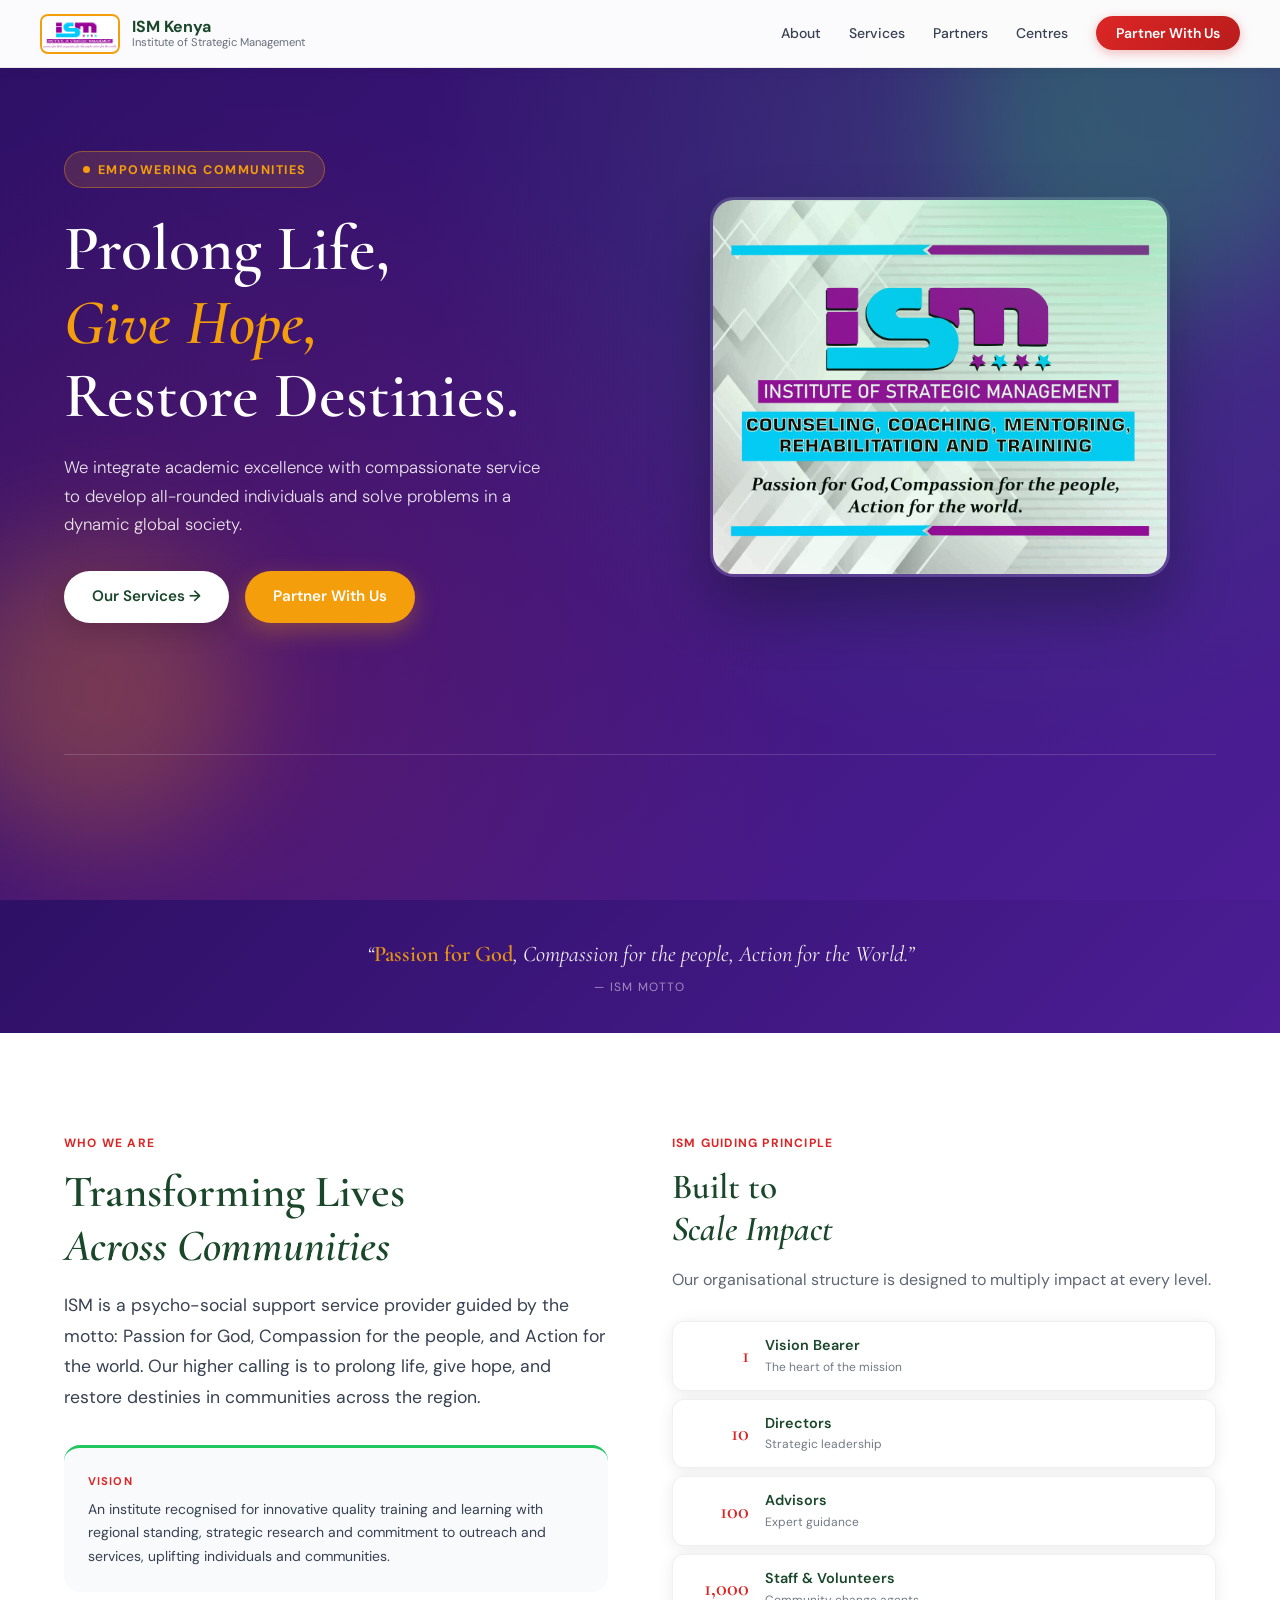
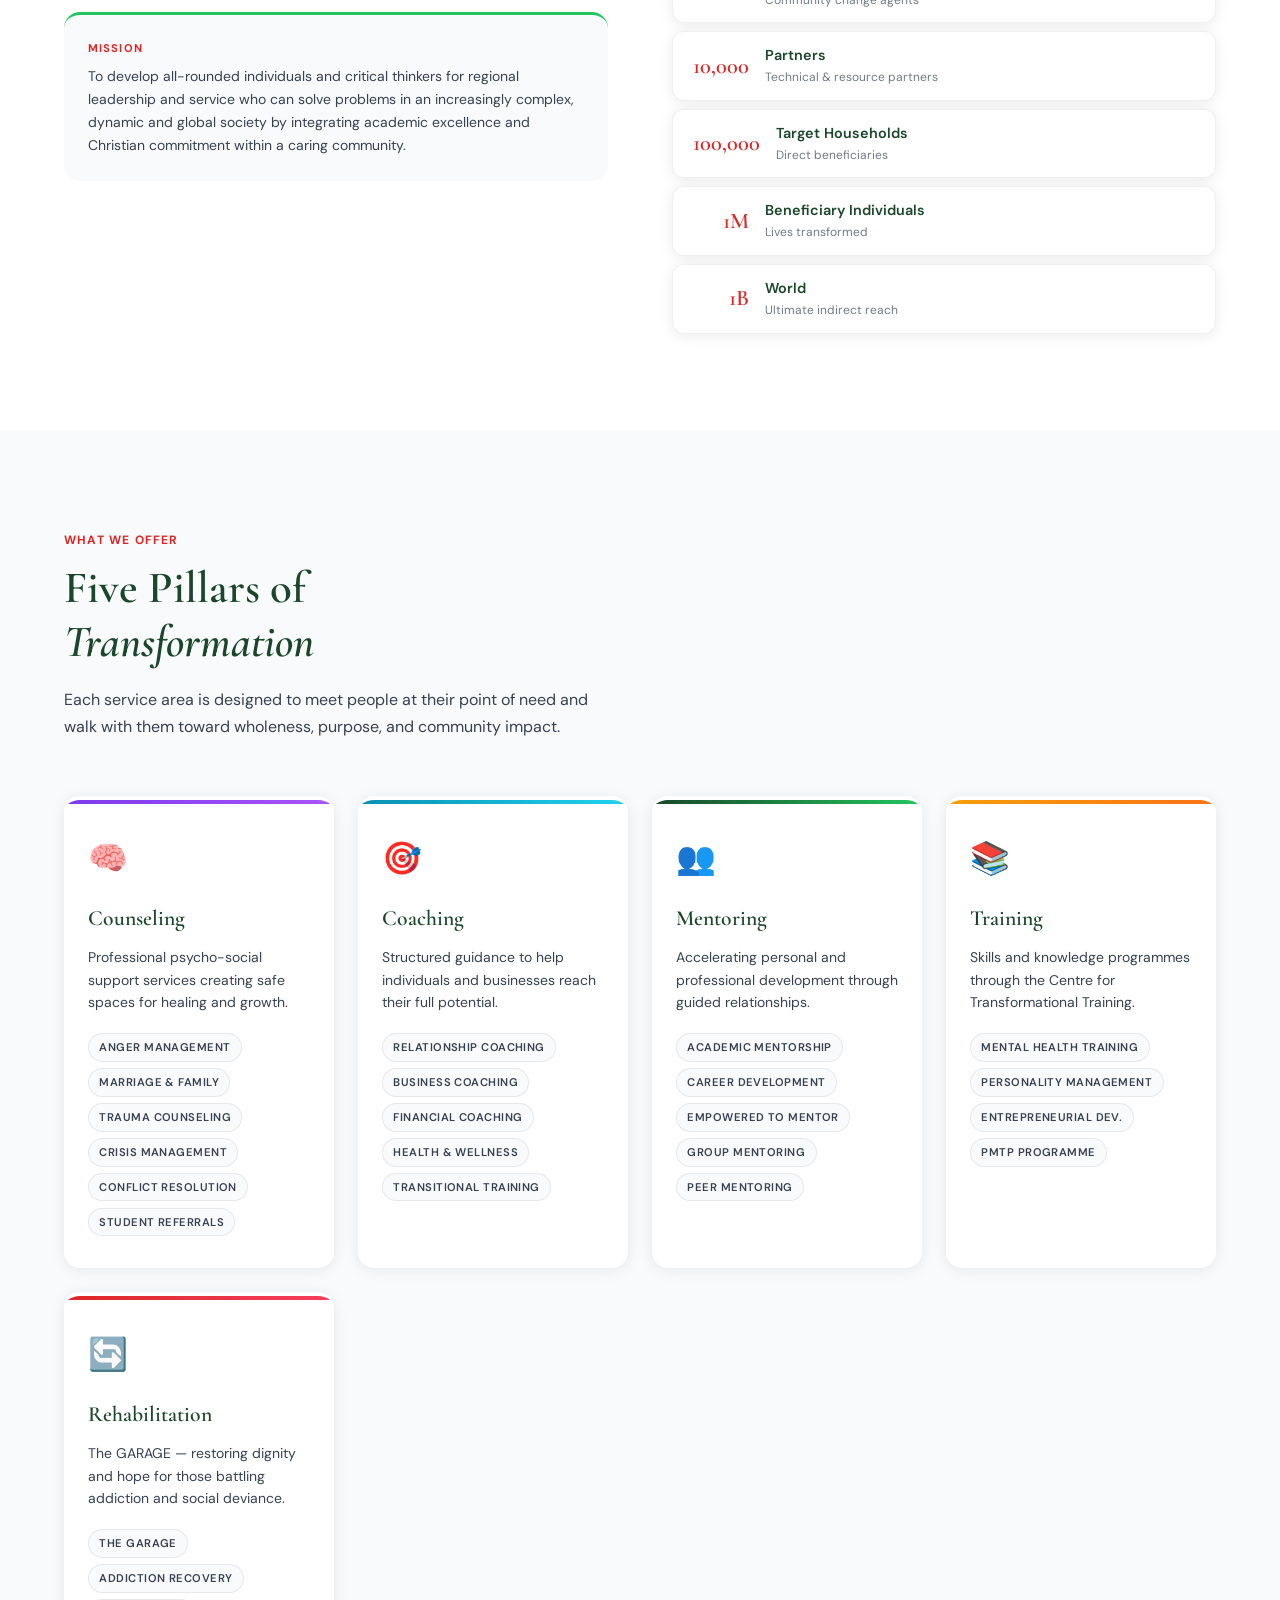
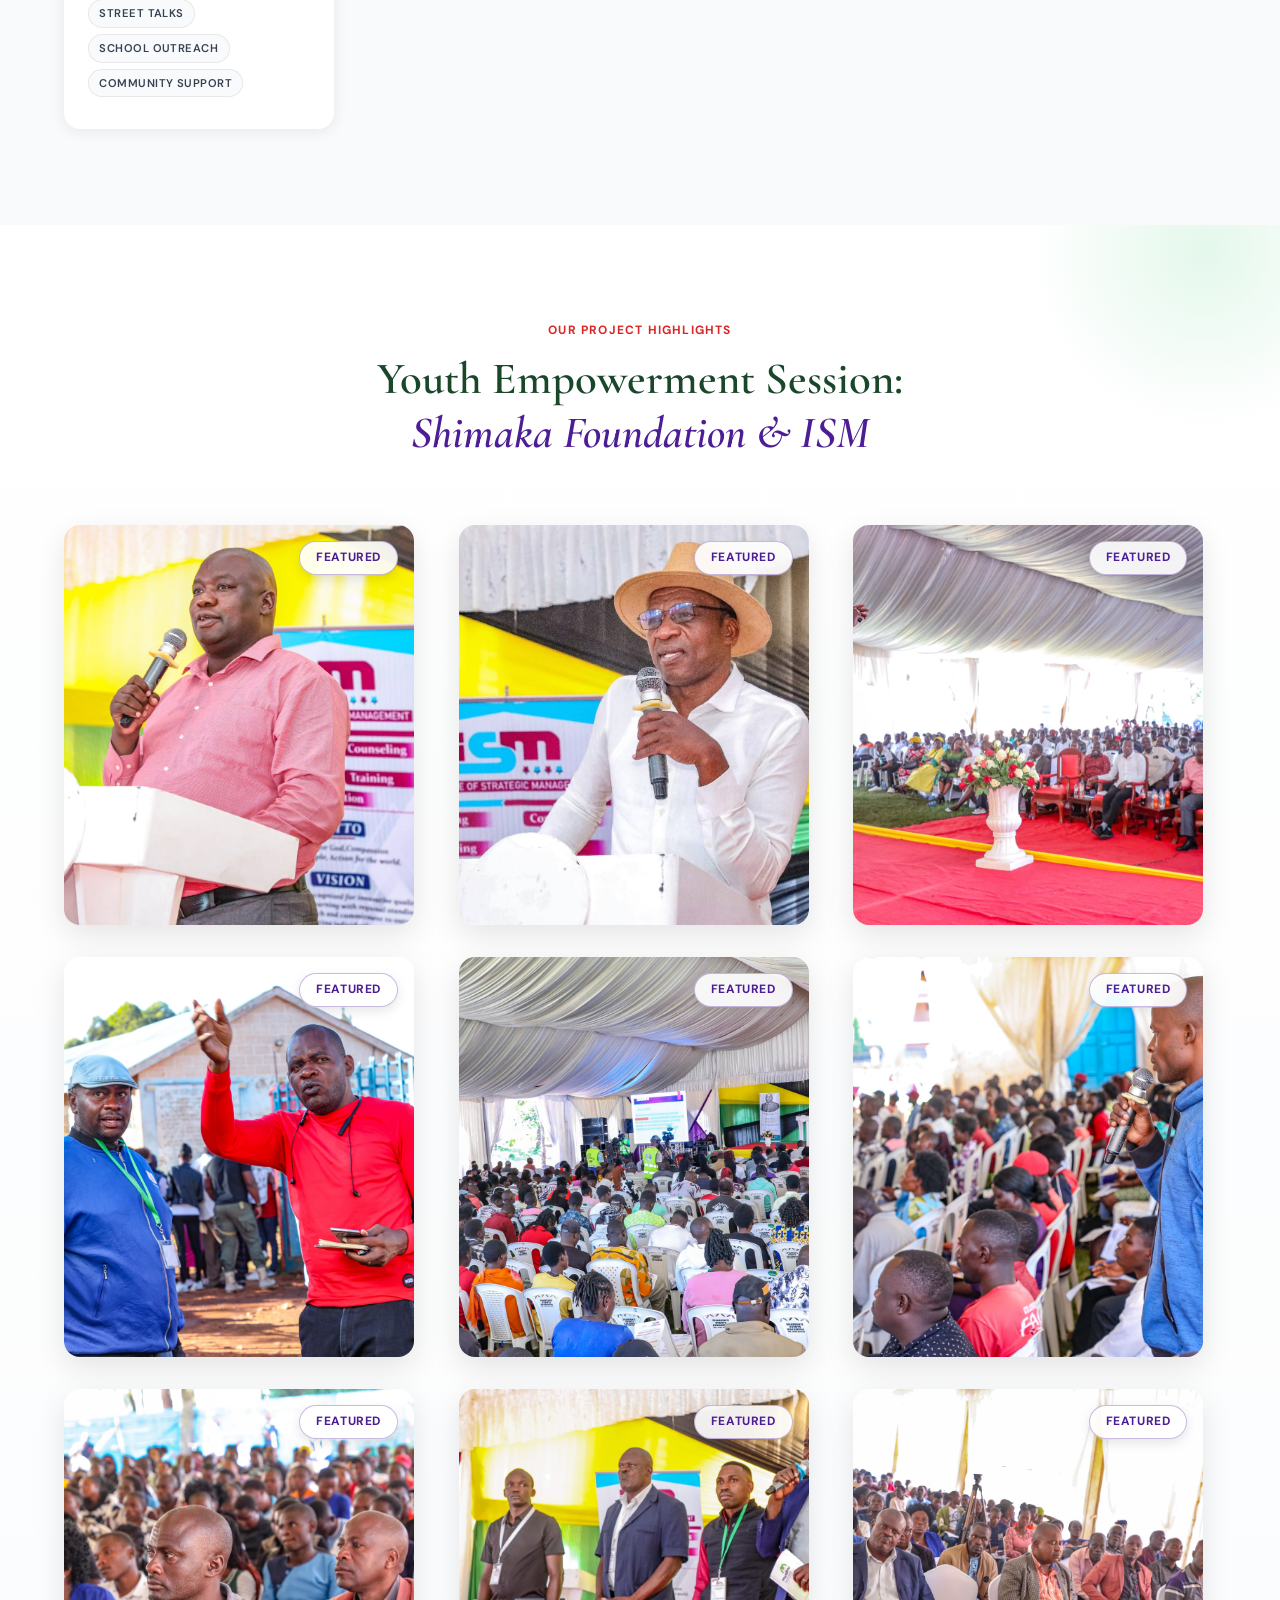
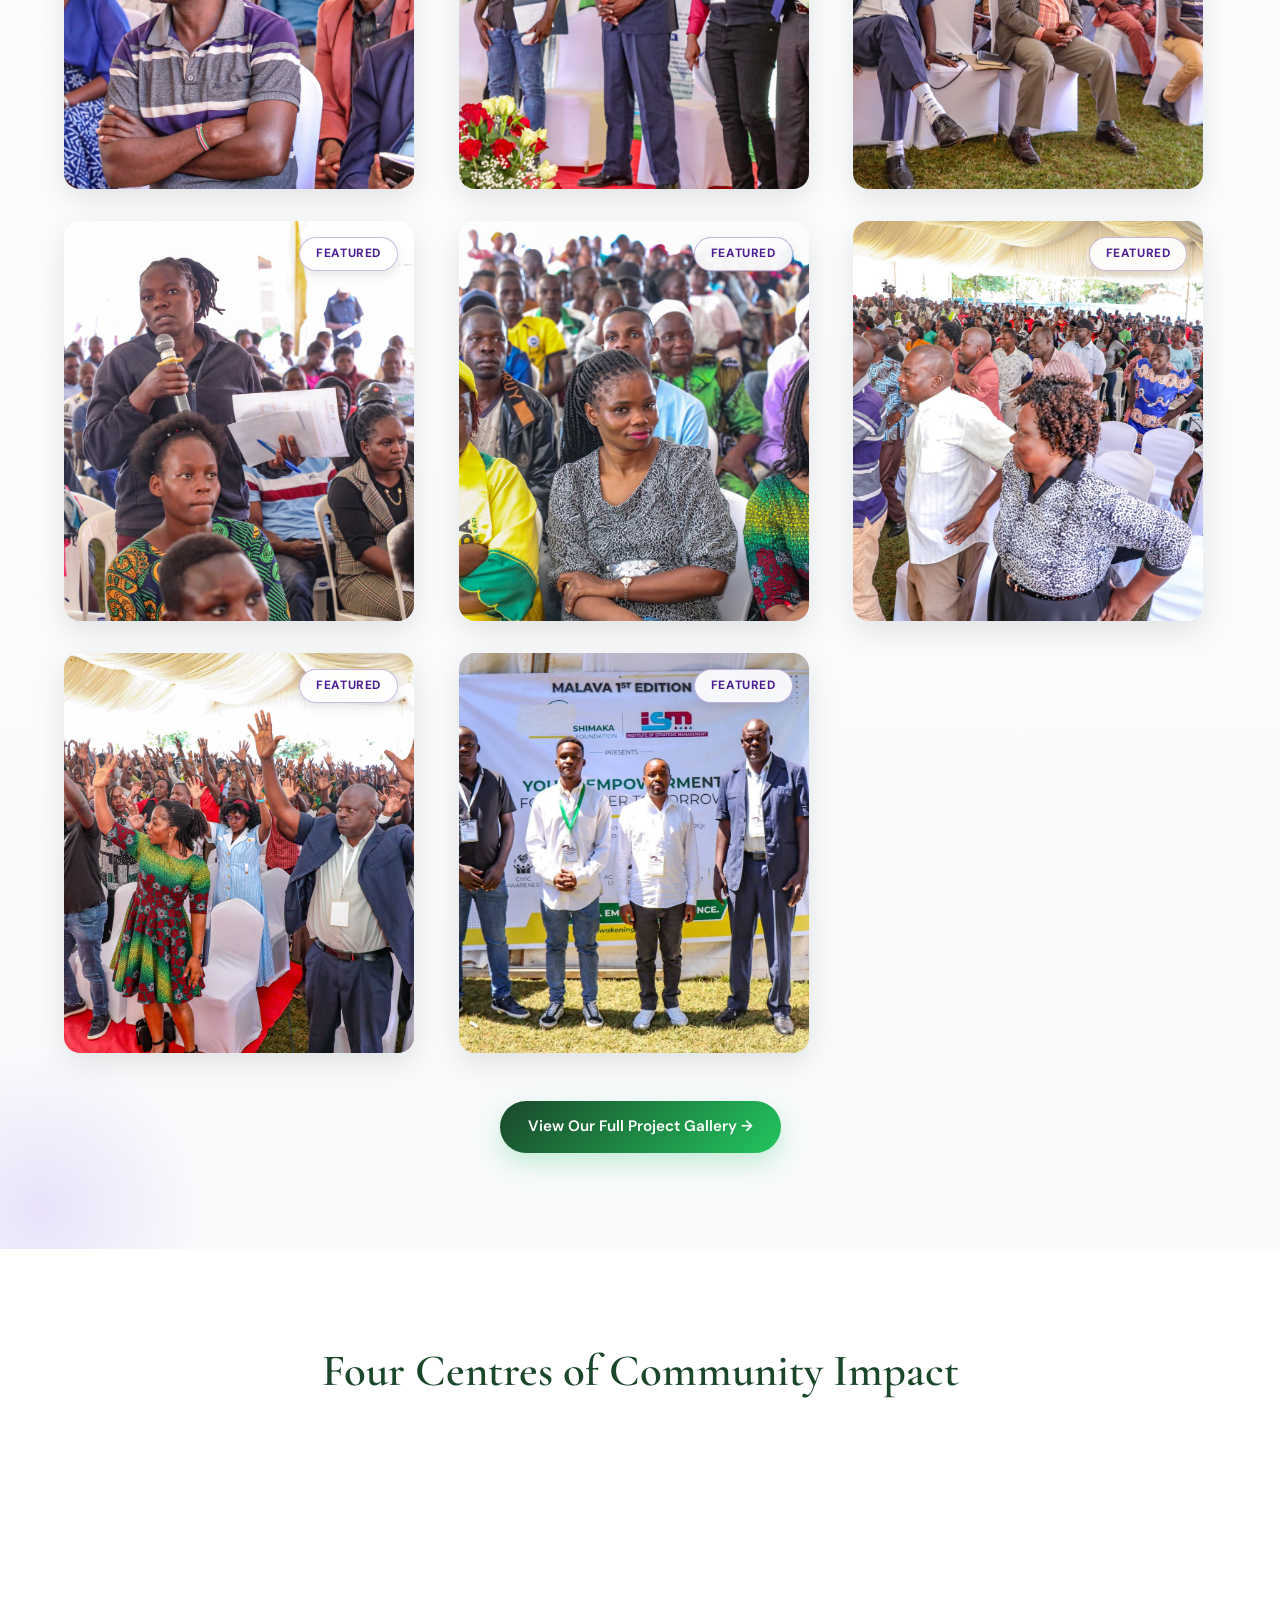
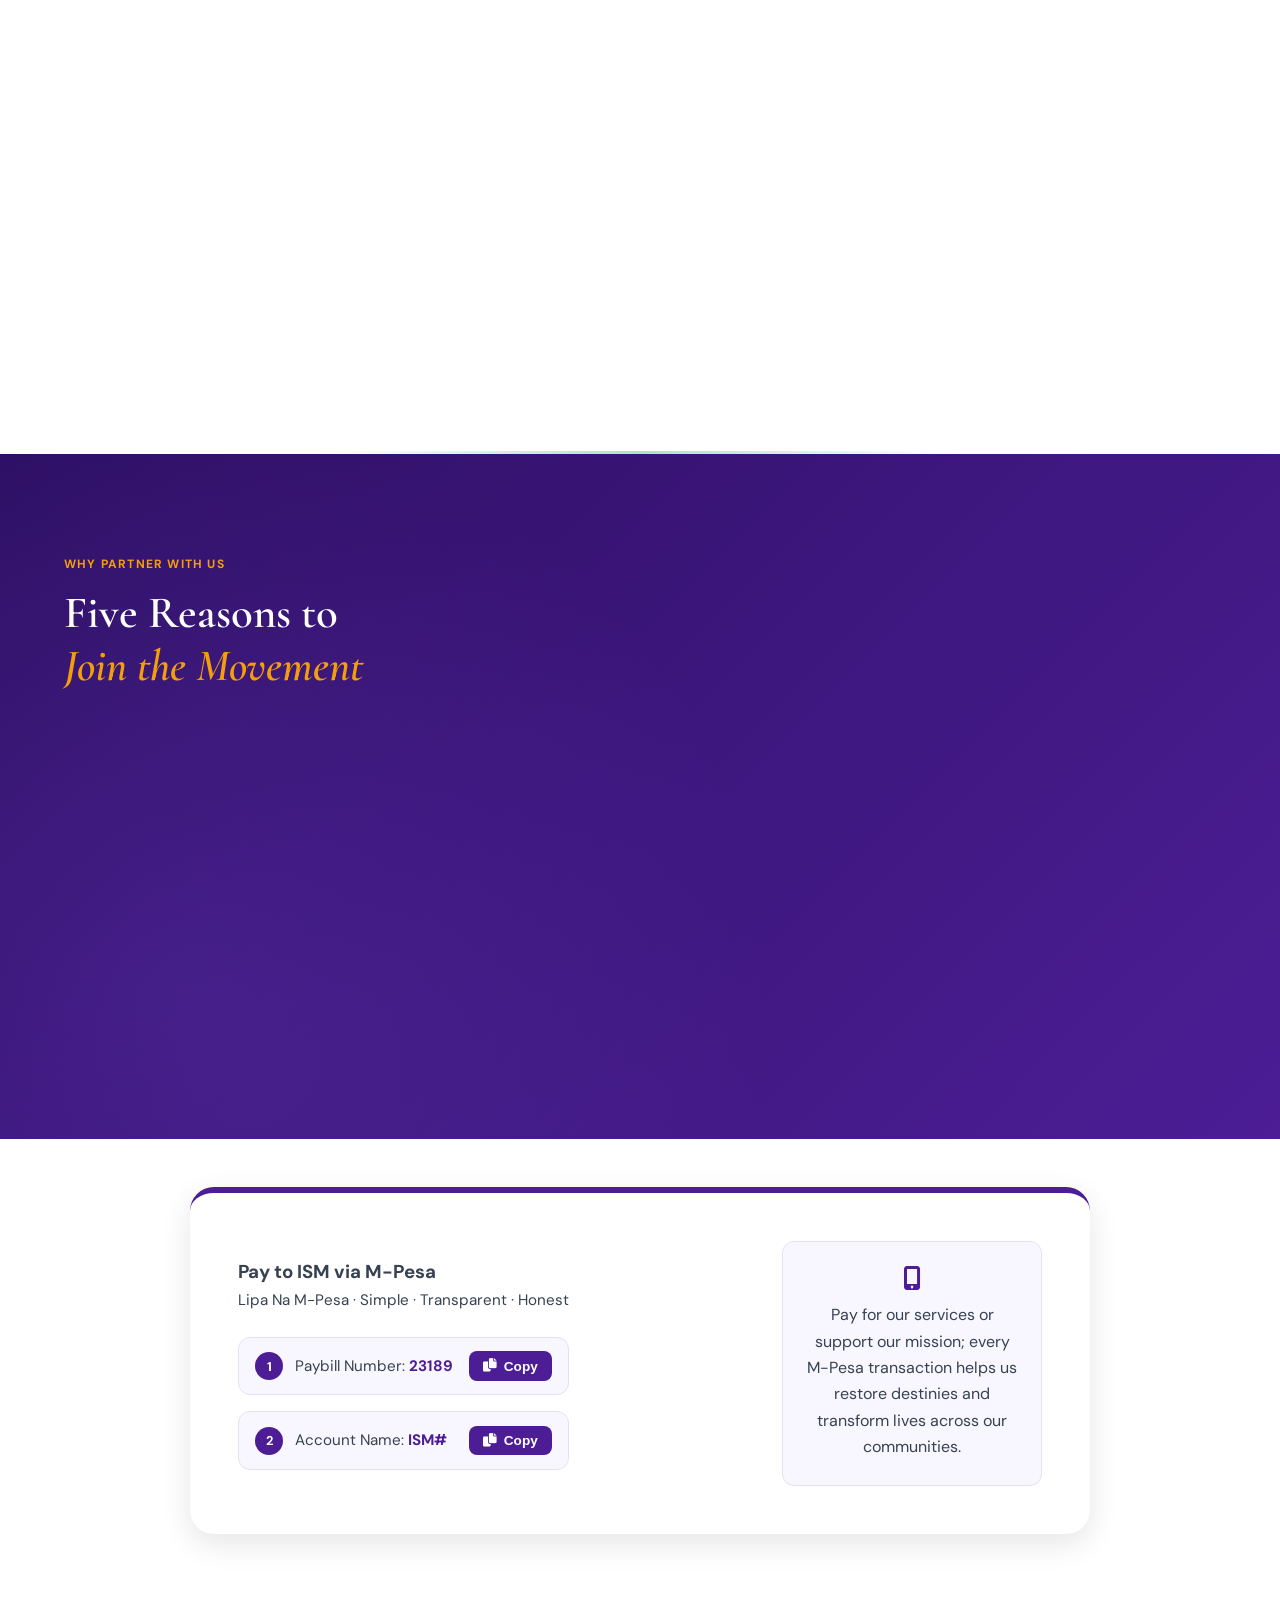
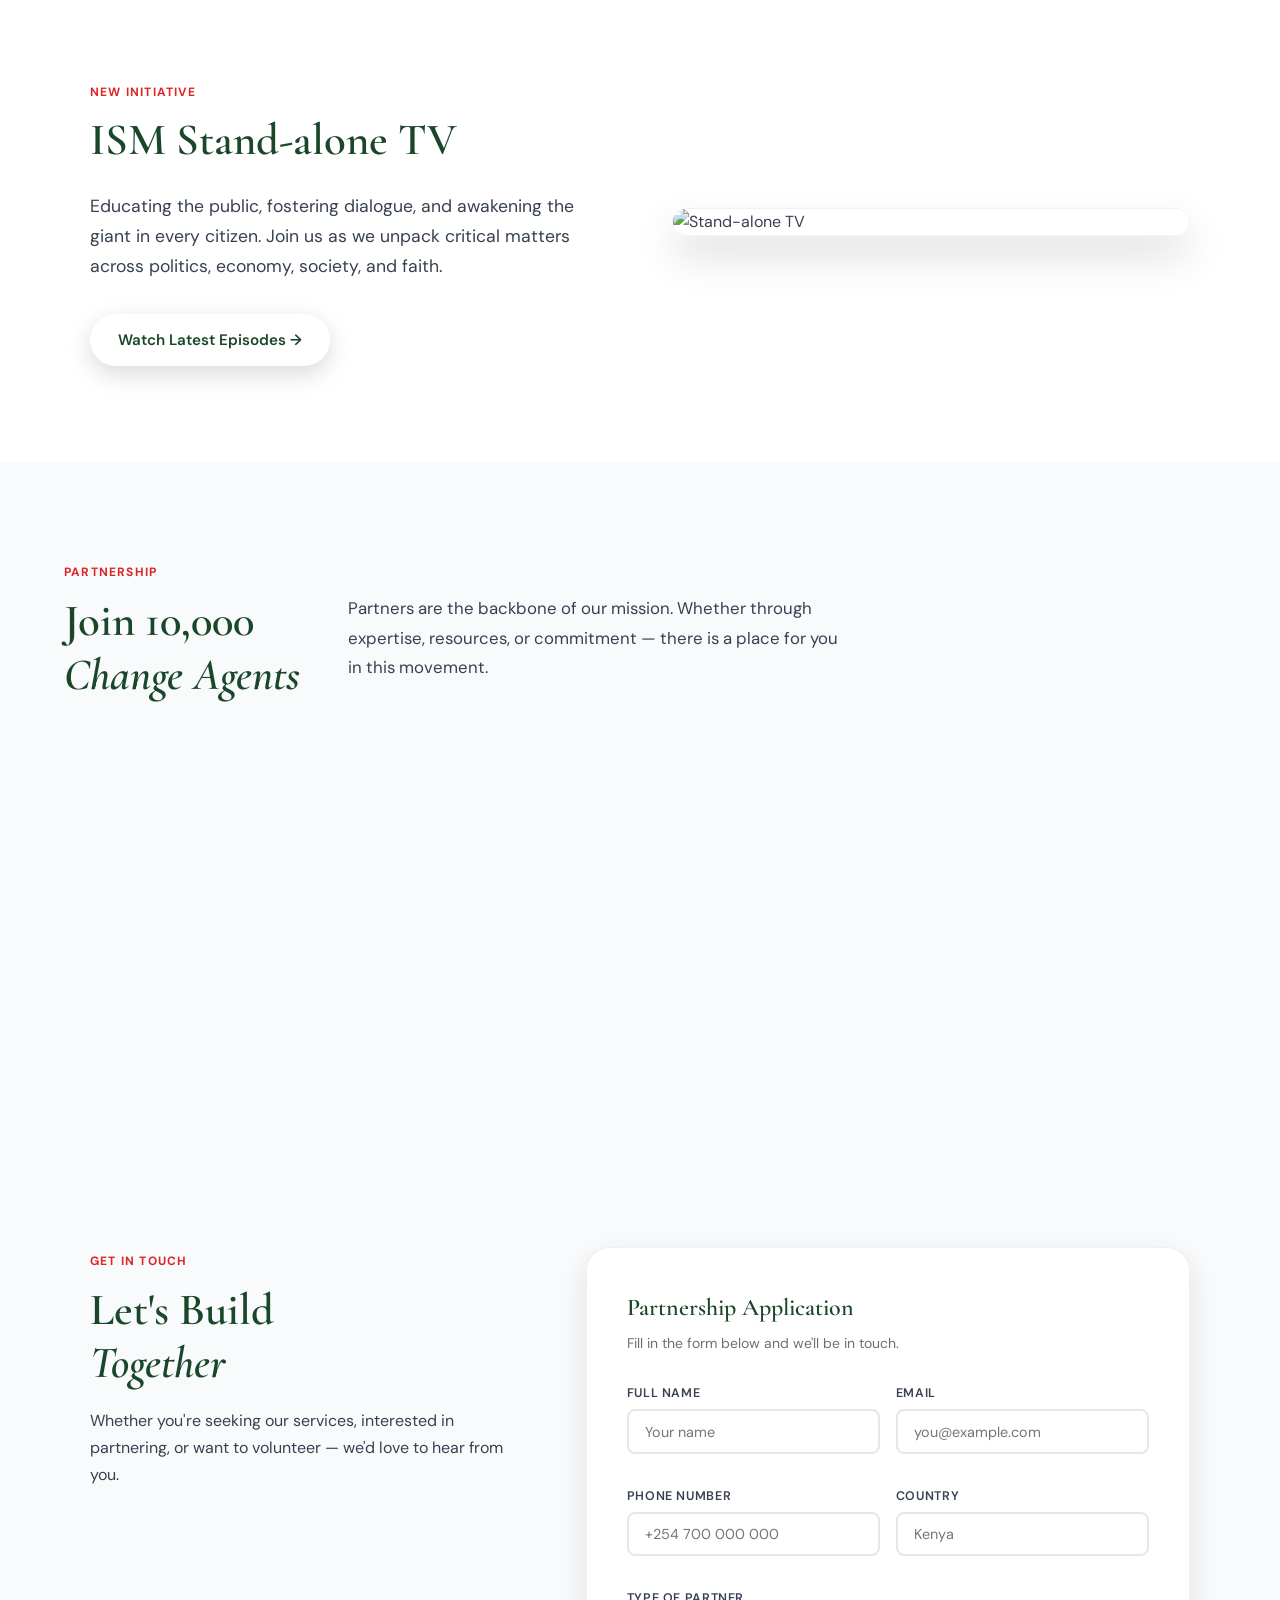
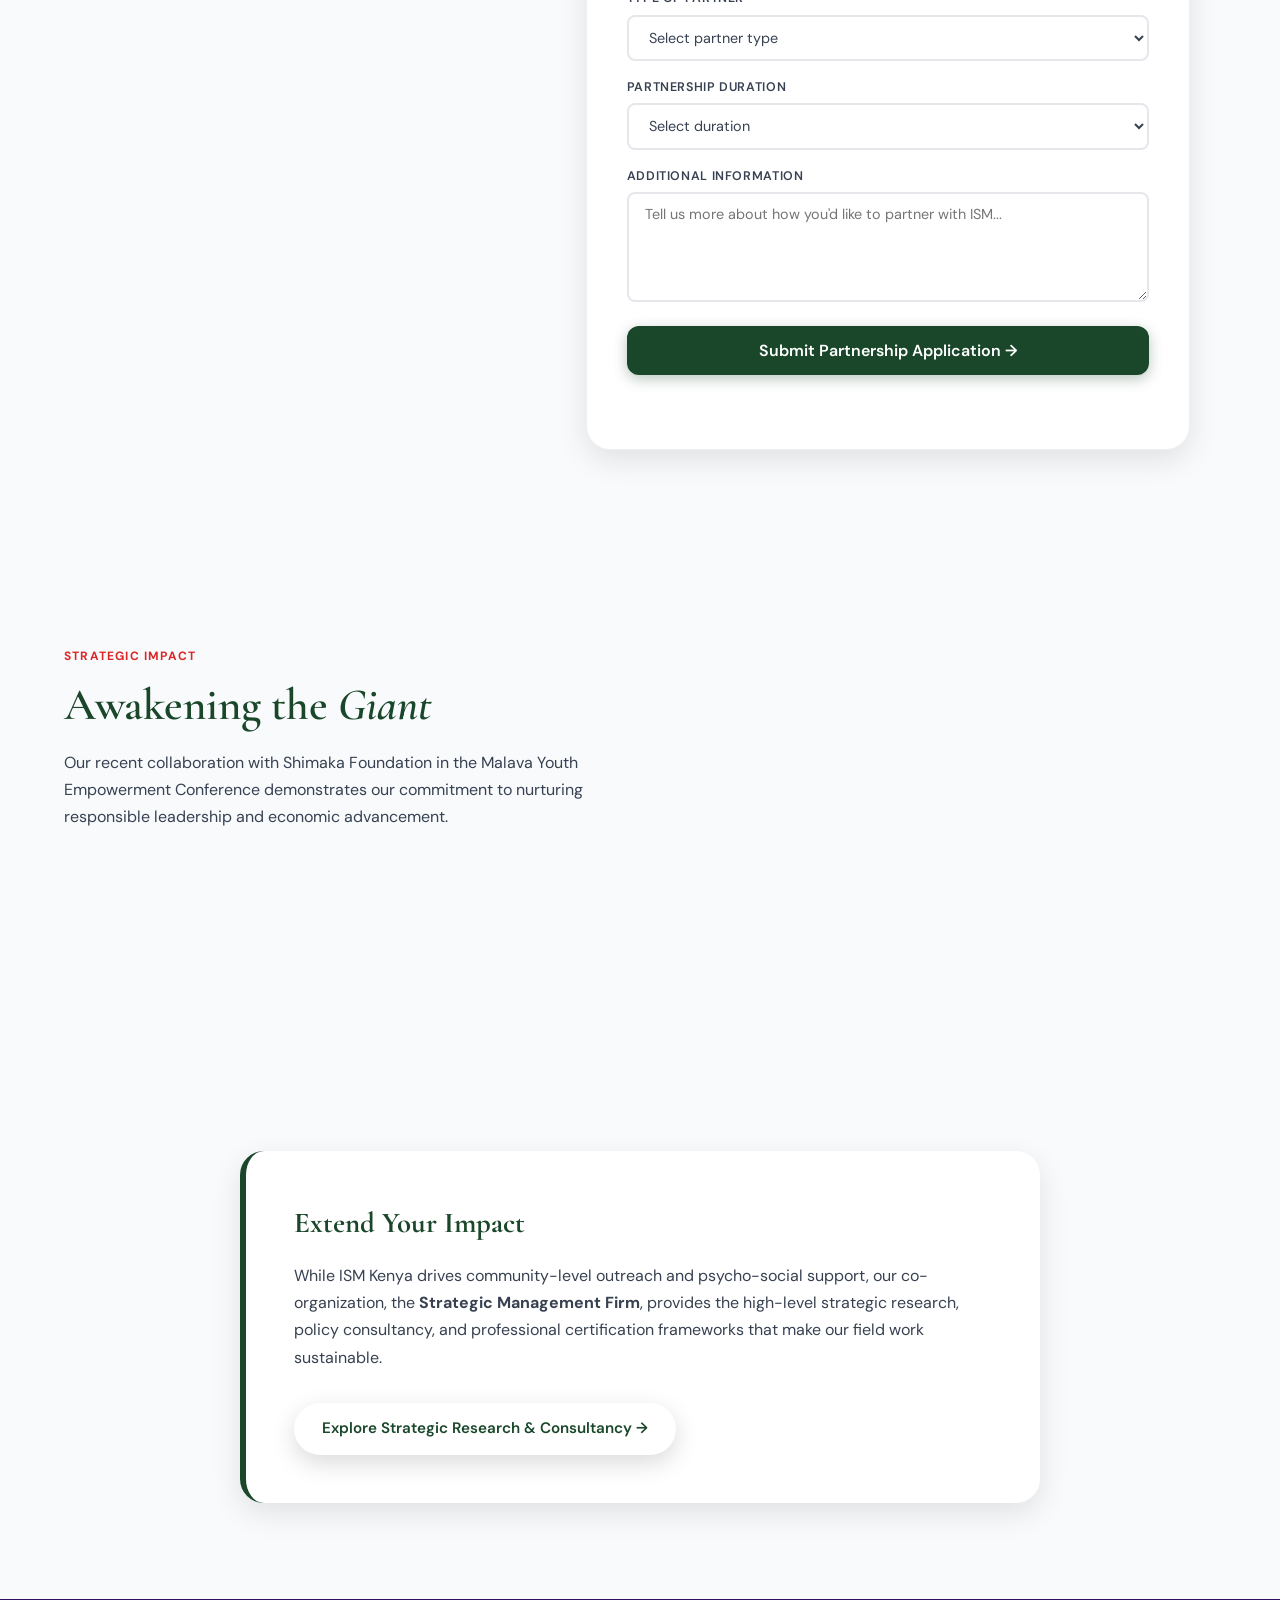
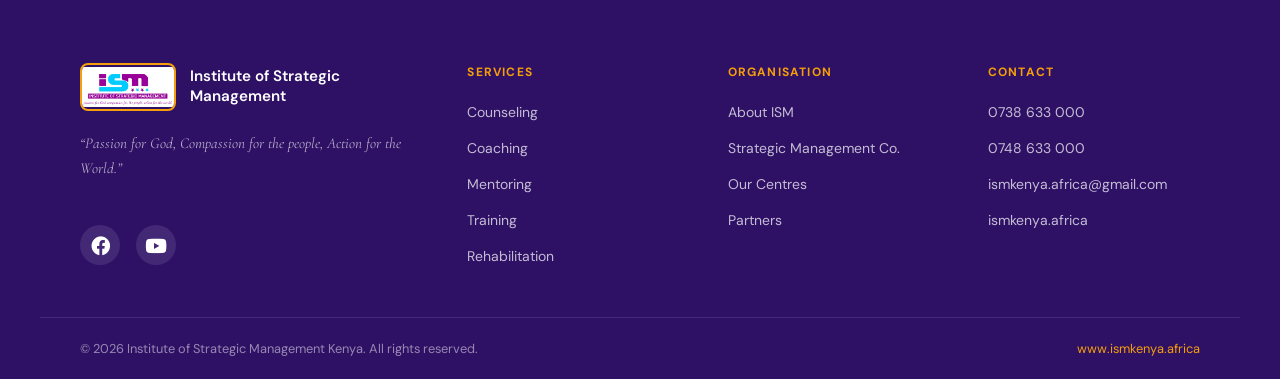
==== commit d7c0852b: "update" ====
--- a/index.html
+++ b/index.html
@@ -56,10 +56,11 @@
         <a href="#services" class="btn-primary">Our Services &rarr;</a>
         <a href="#contact" class="btn-secondary">Partner With Us</a>
       </div>
+      
+    </div>
       <div class="hero-visual-mobile">
         <img src="resources/intro.jpeg" alt="ISM Institute of Strategic Management" class="hero-image">
       </div>
-    </div>
 
     <!-- Desktop-only image -->
     <div class="hero-visual hero-visual-desktop">
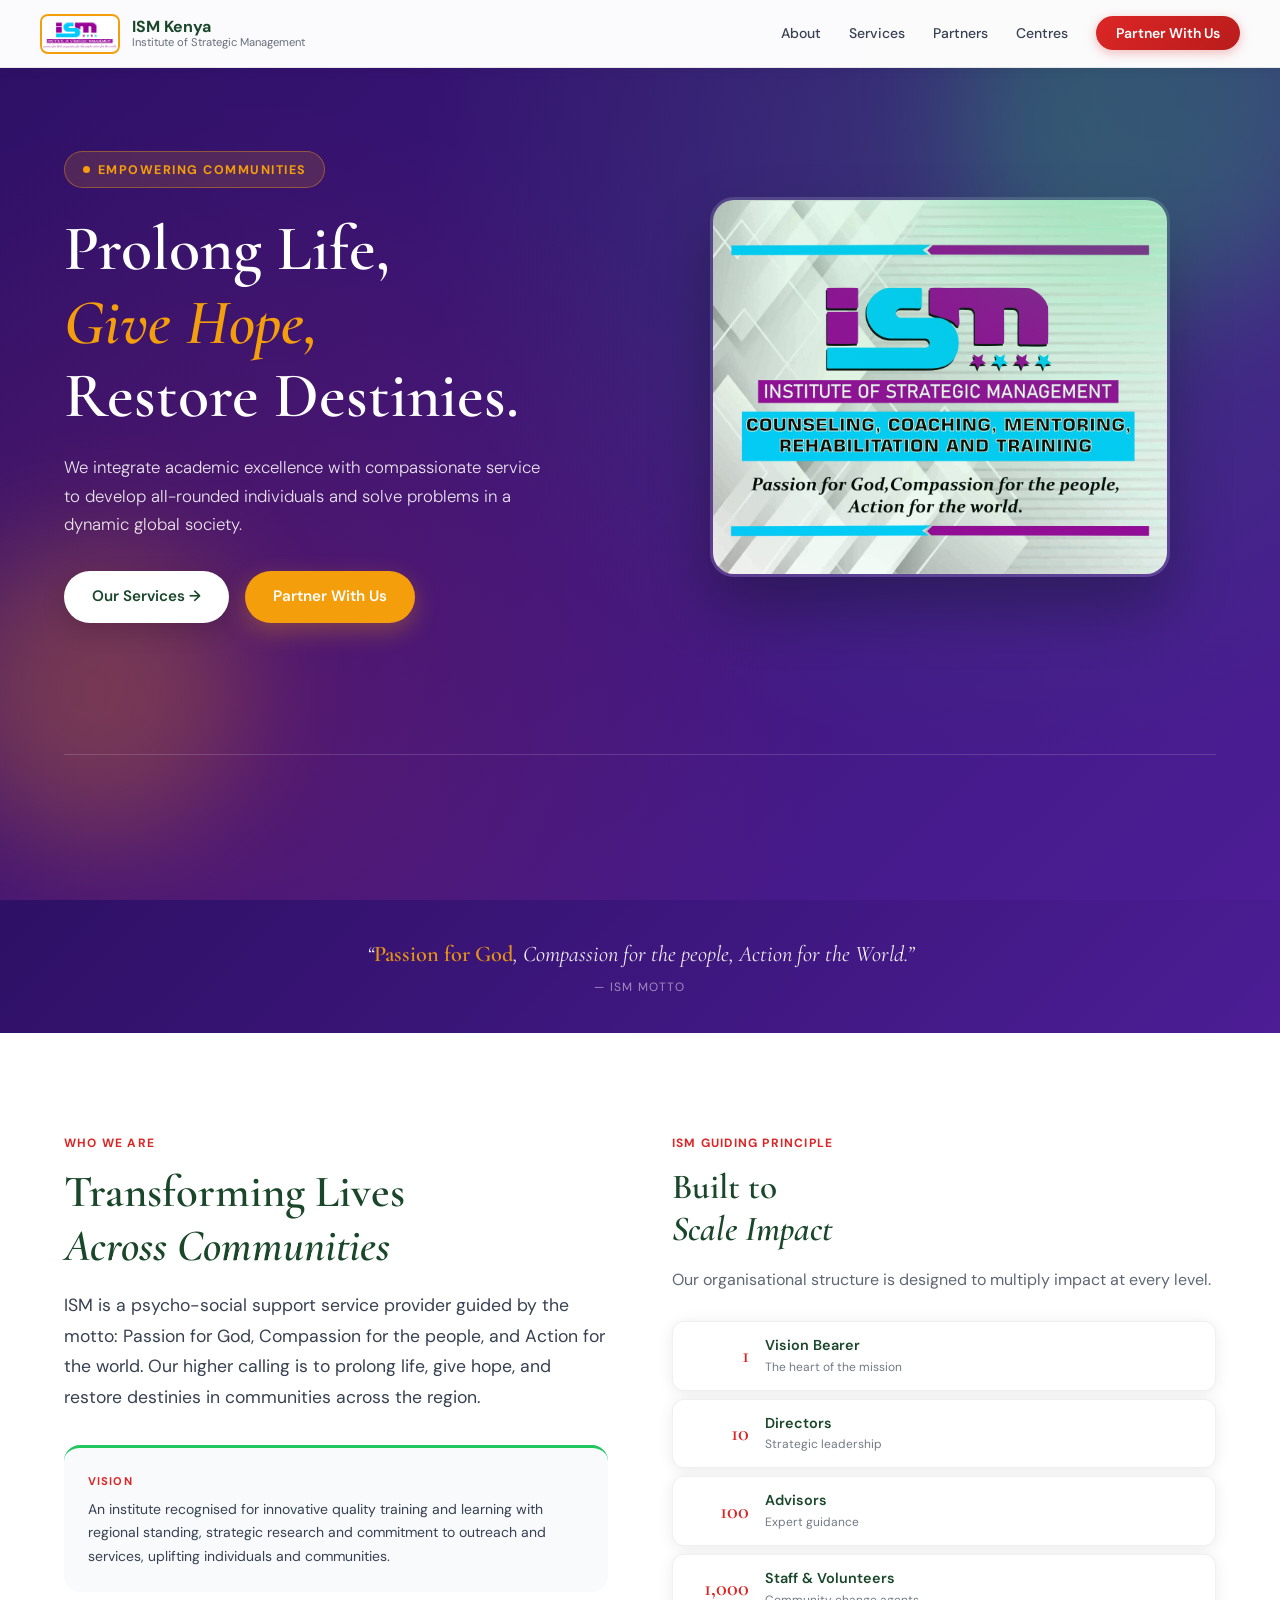
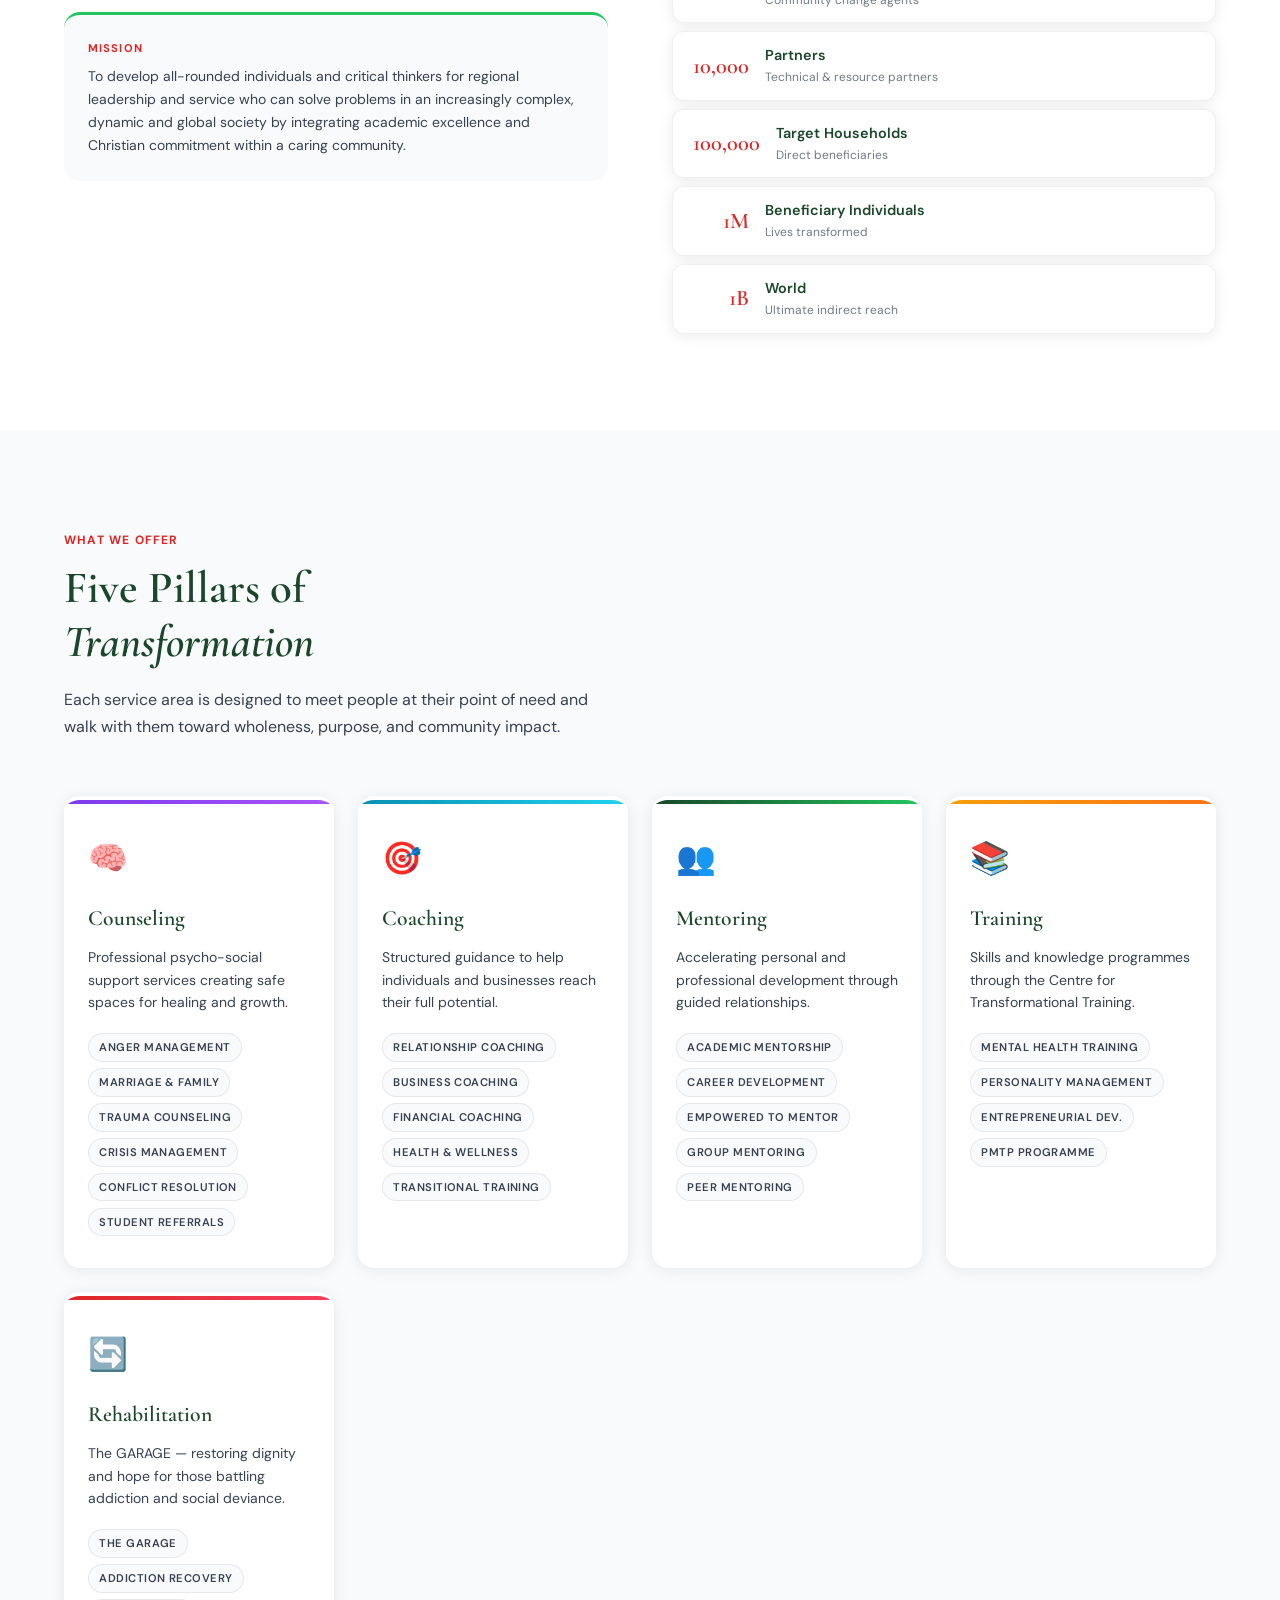
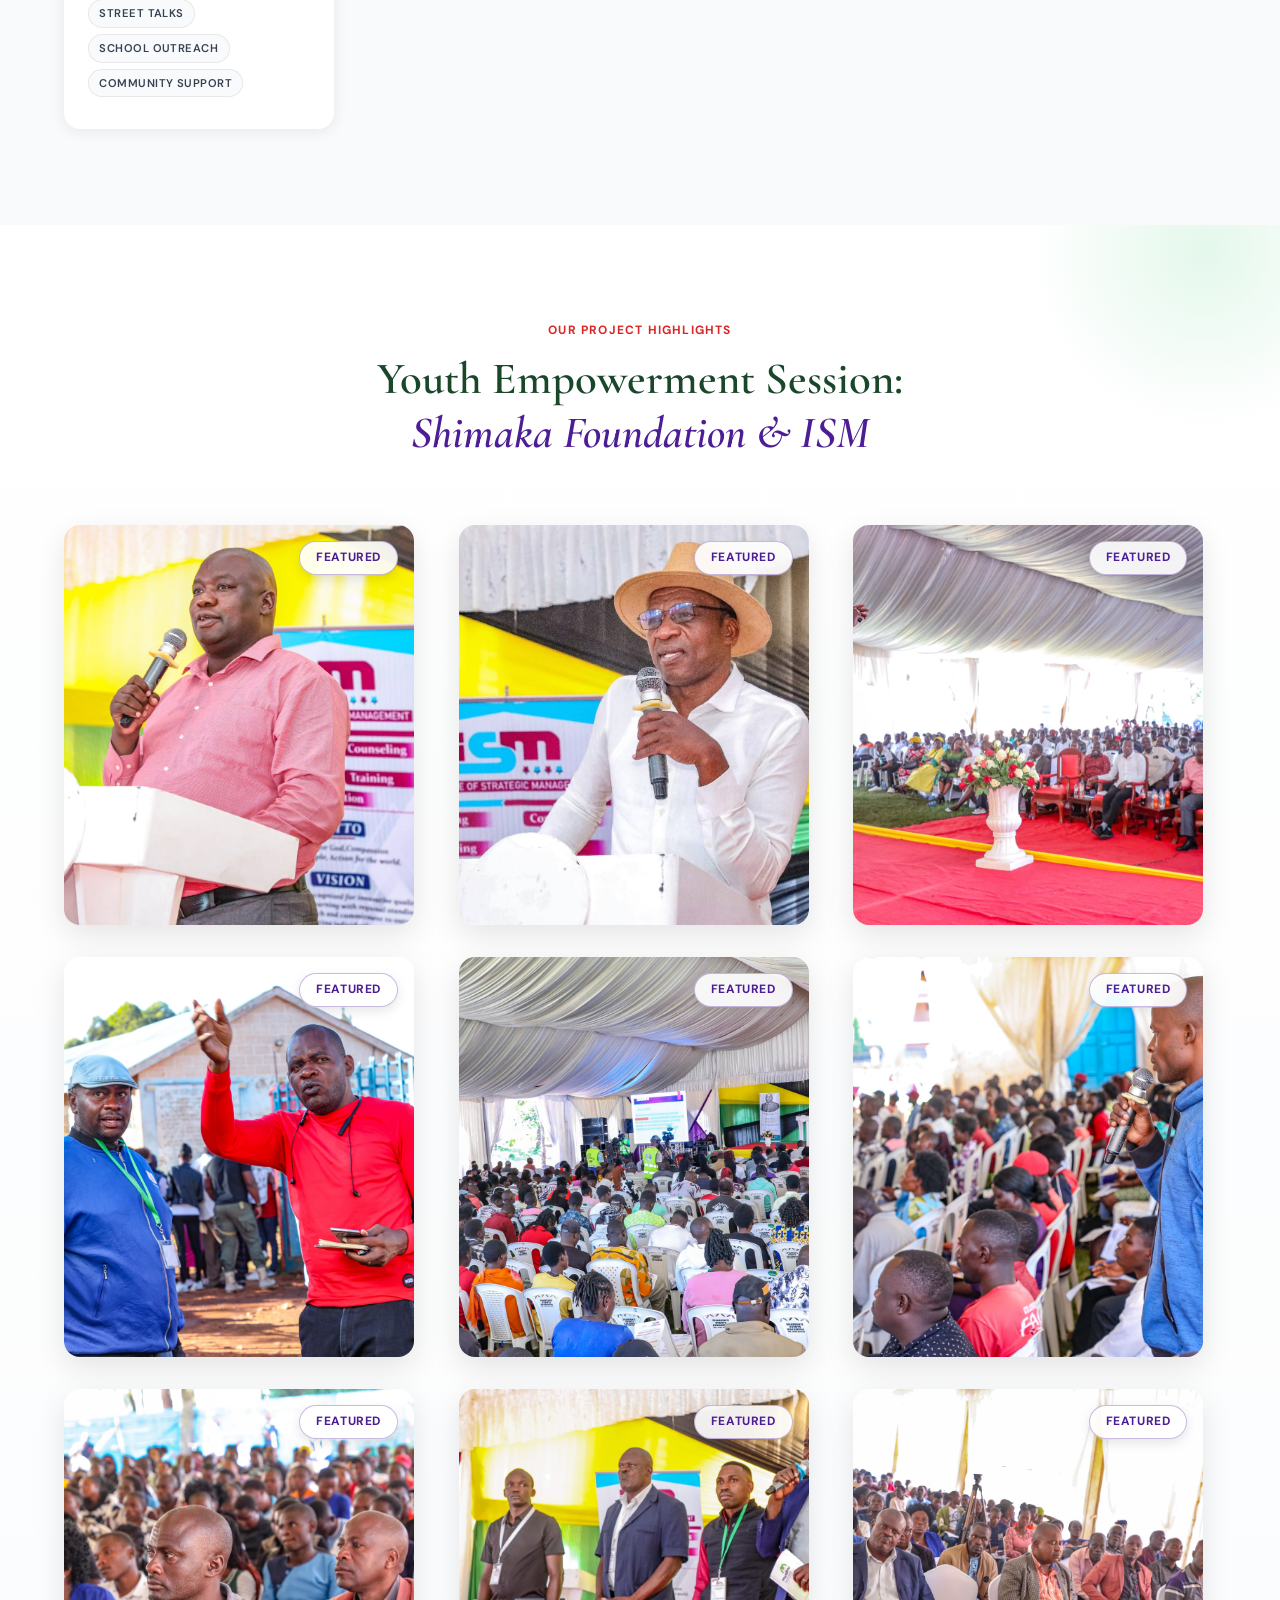
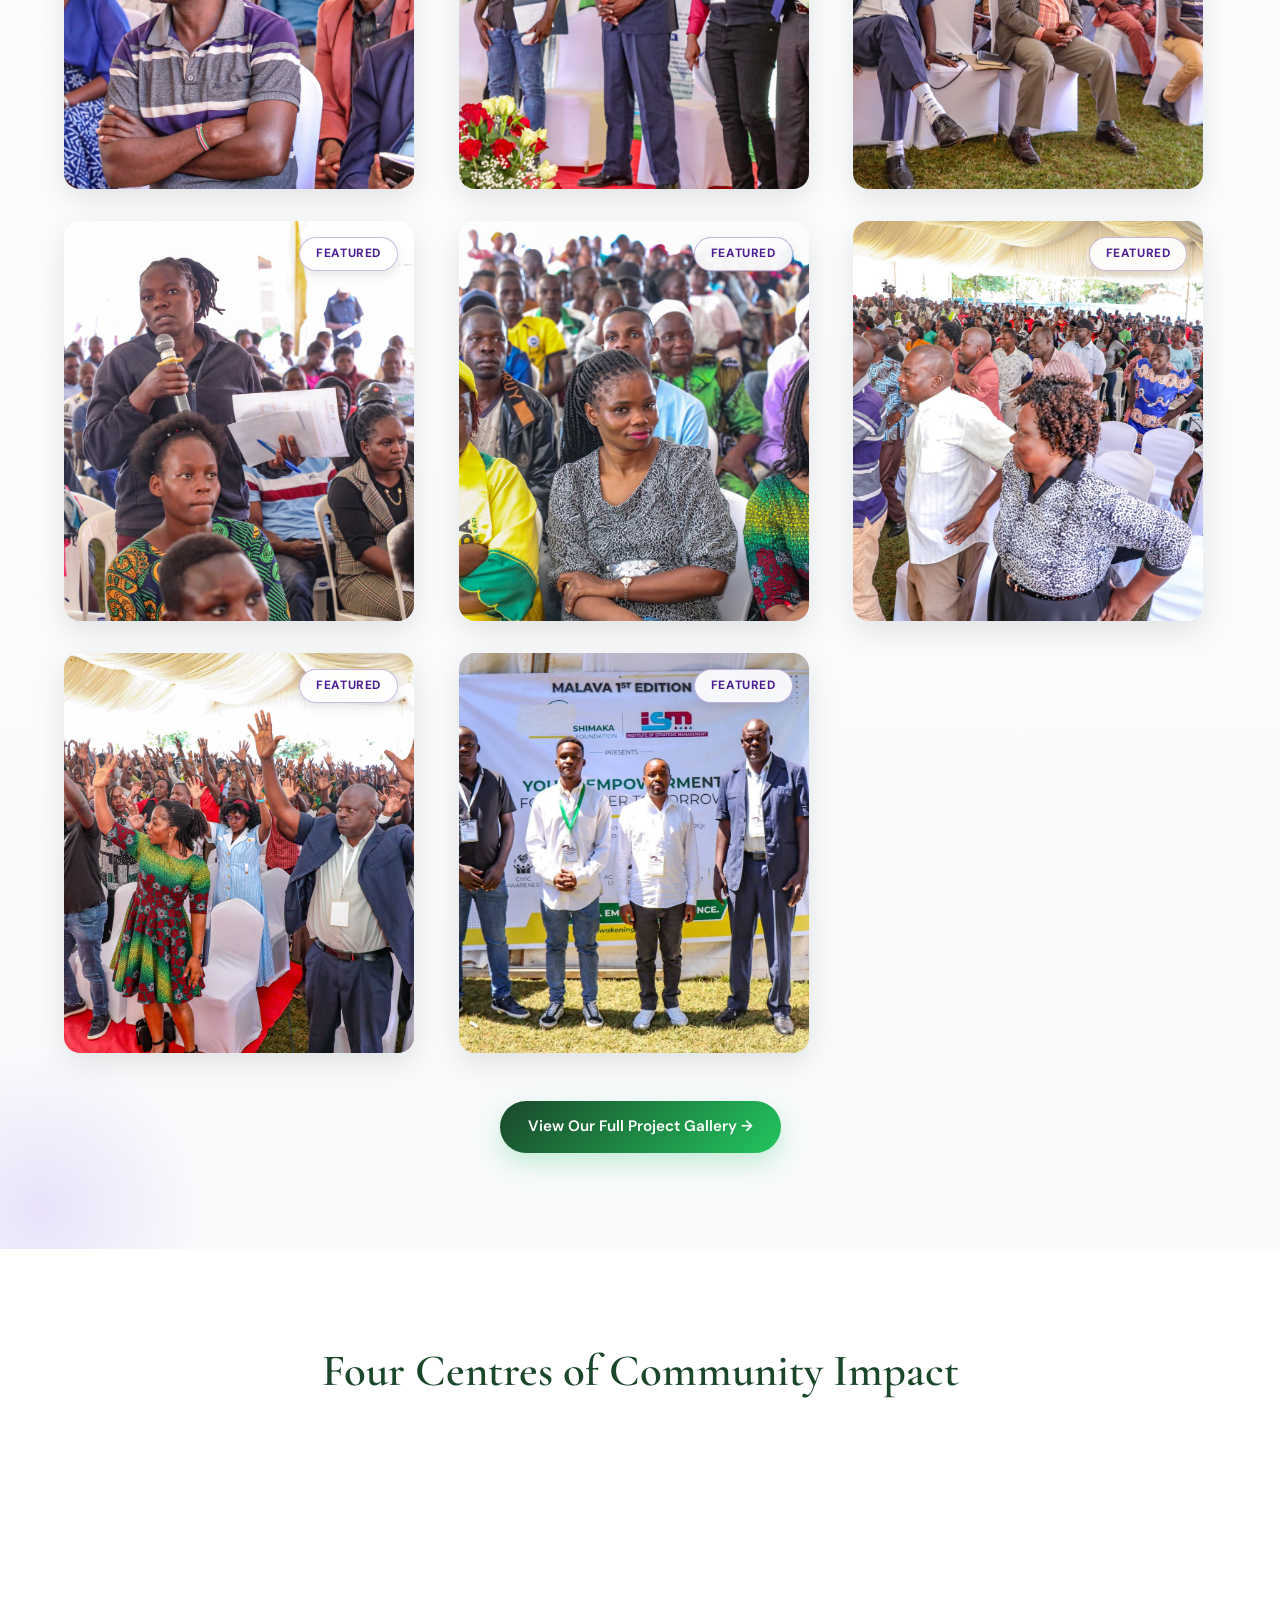
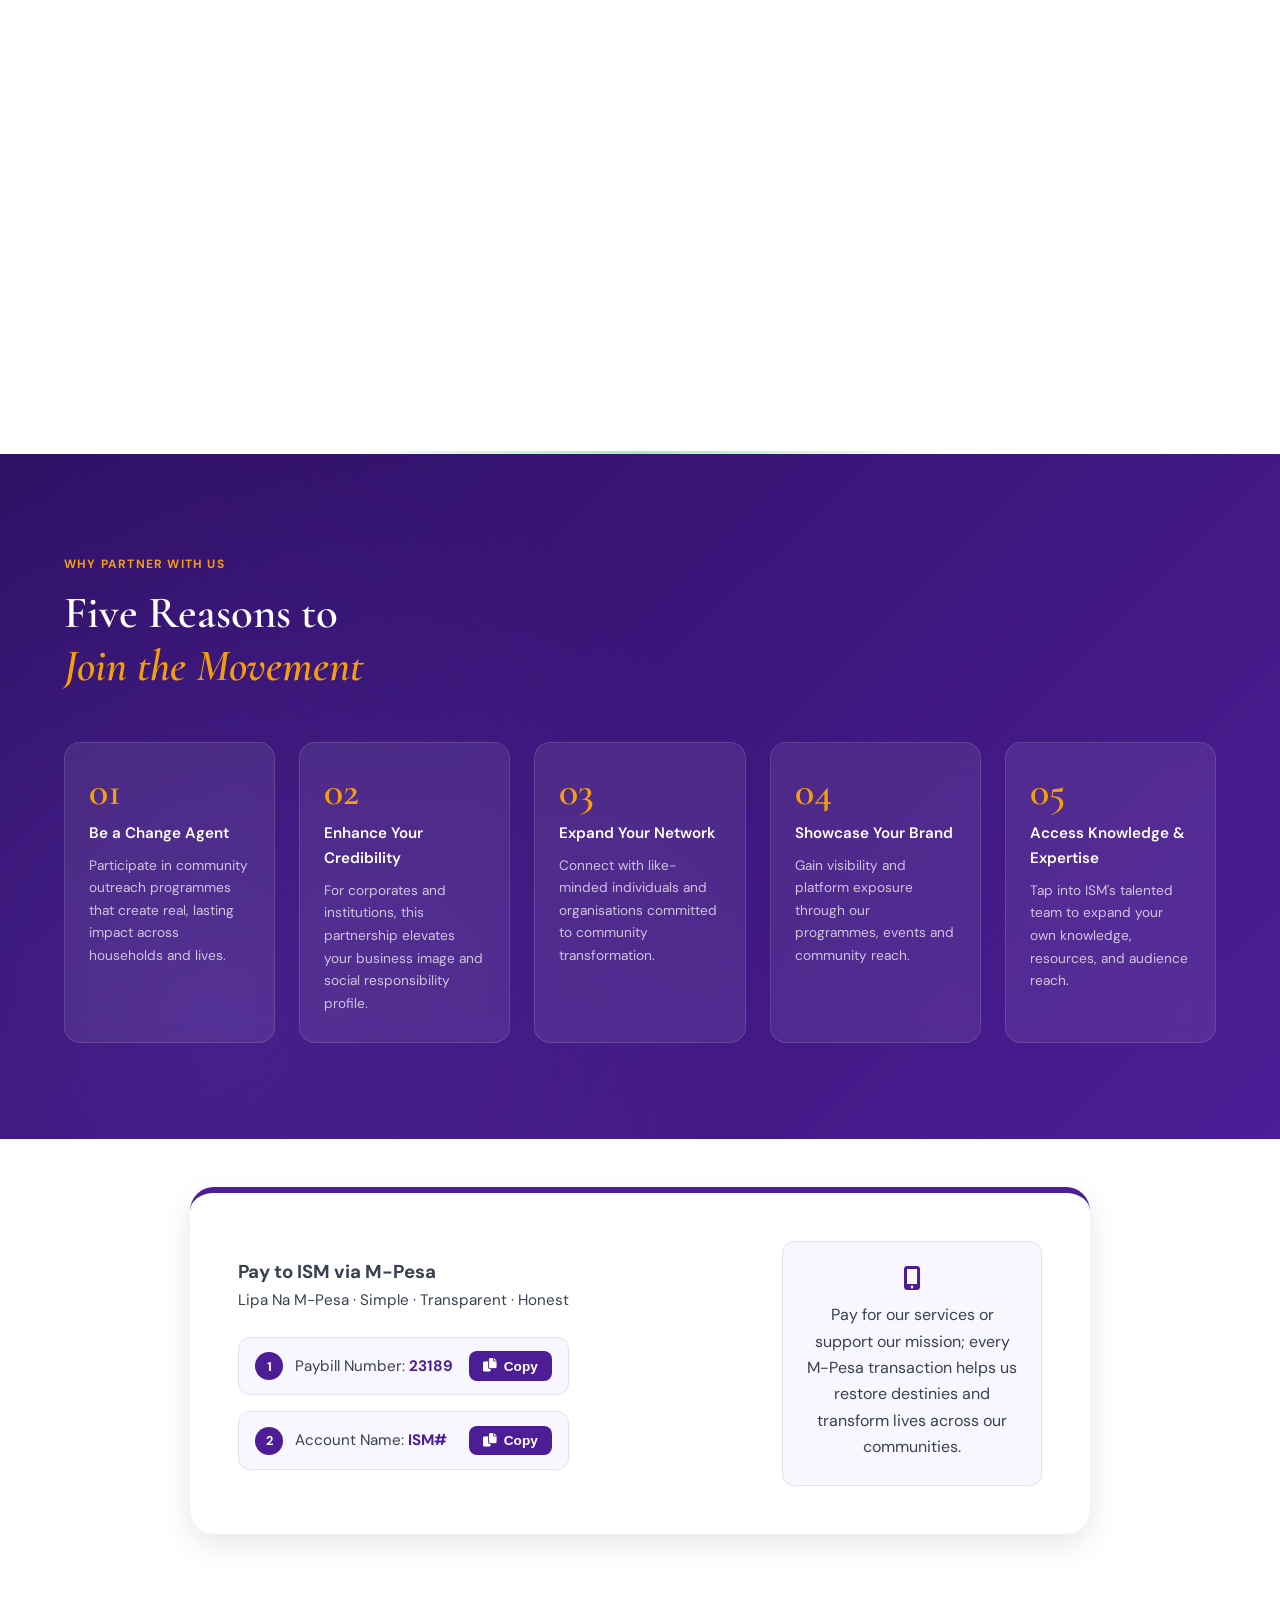
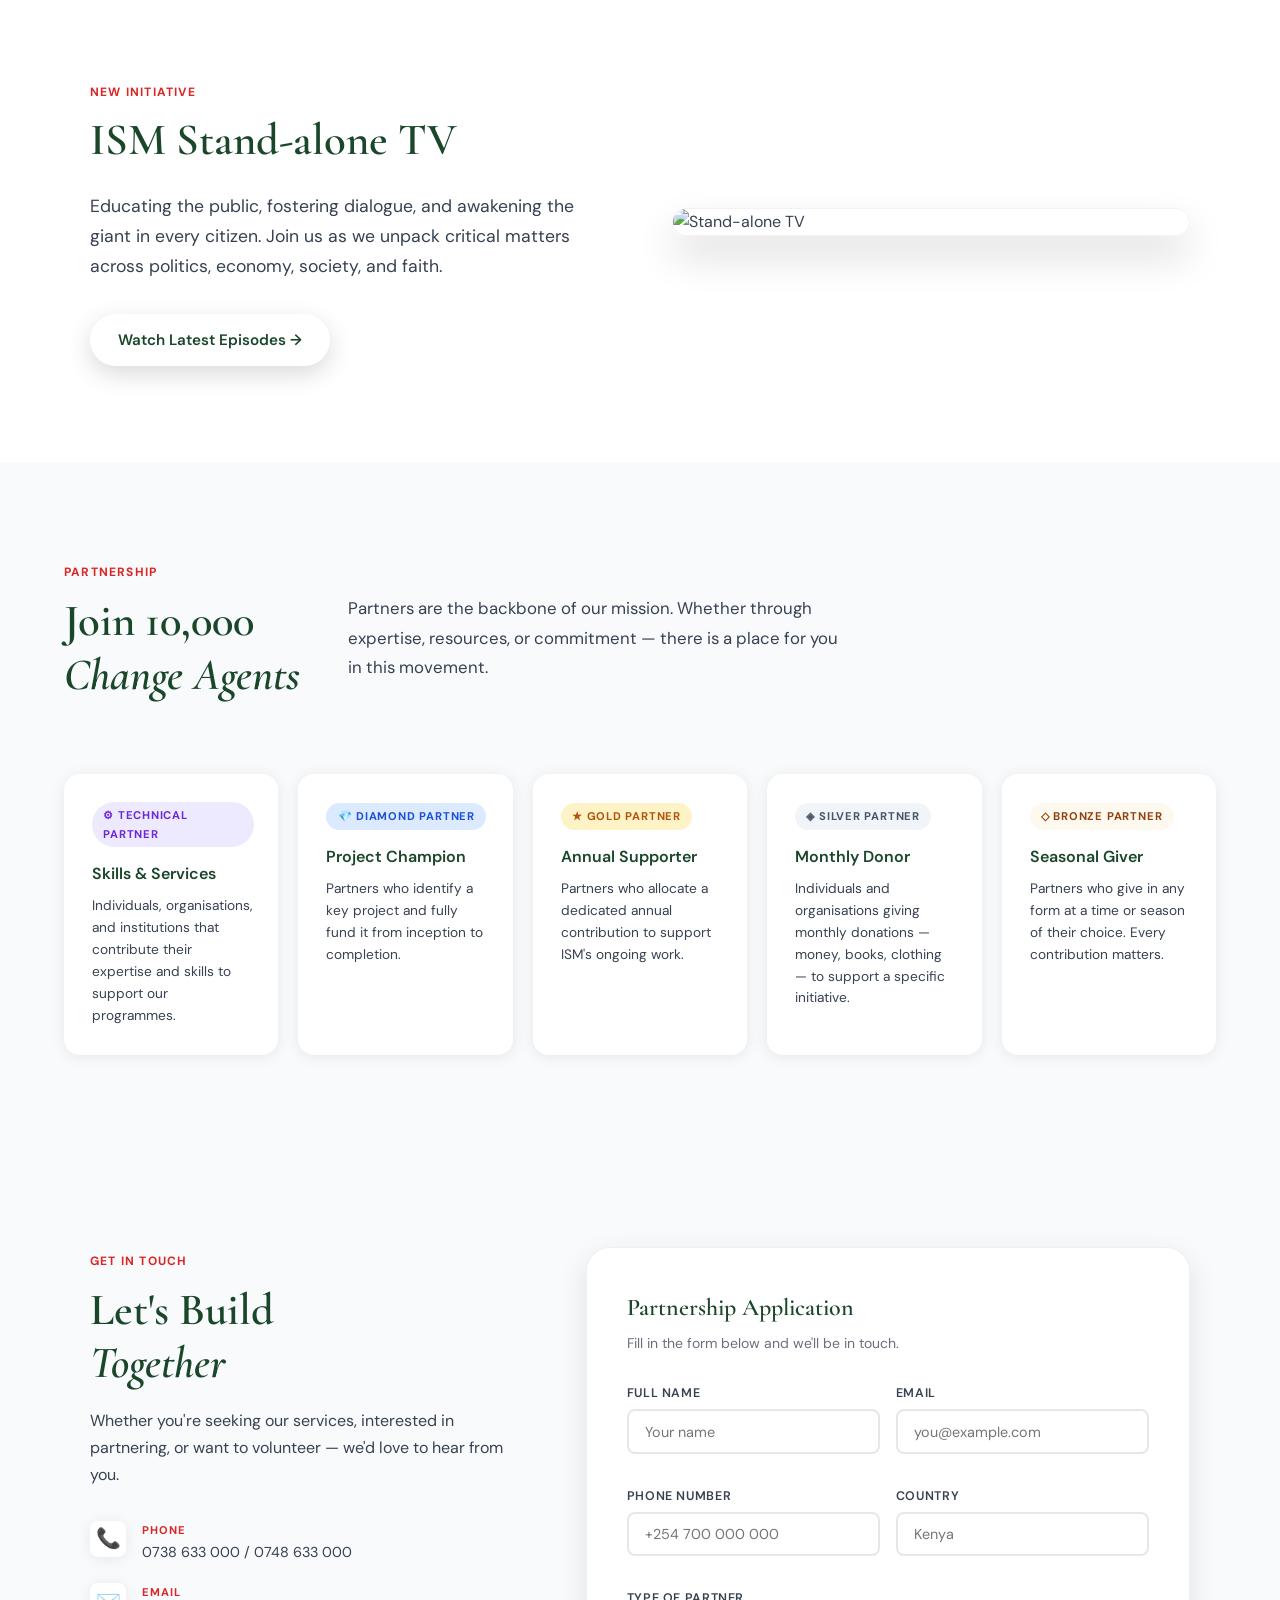
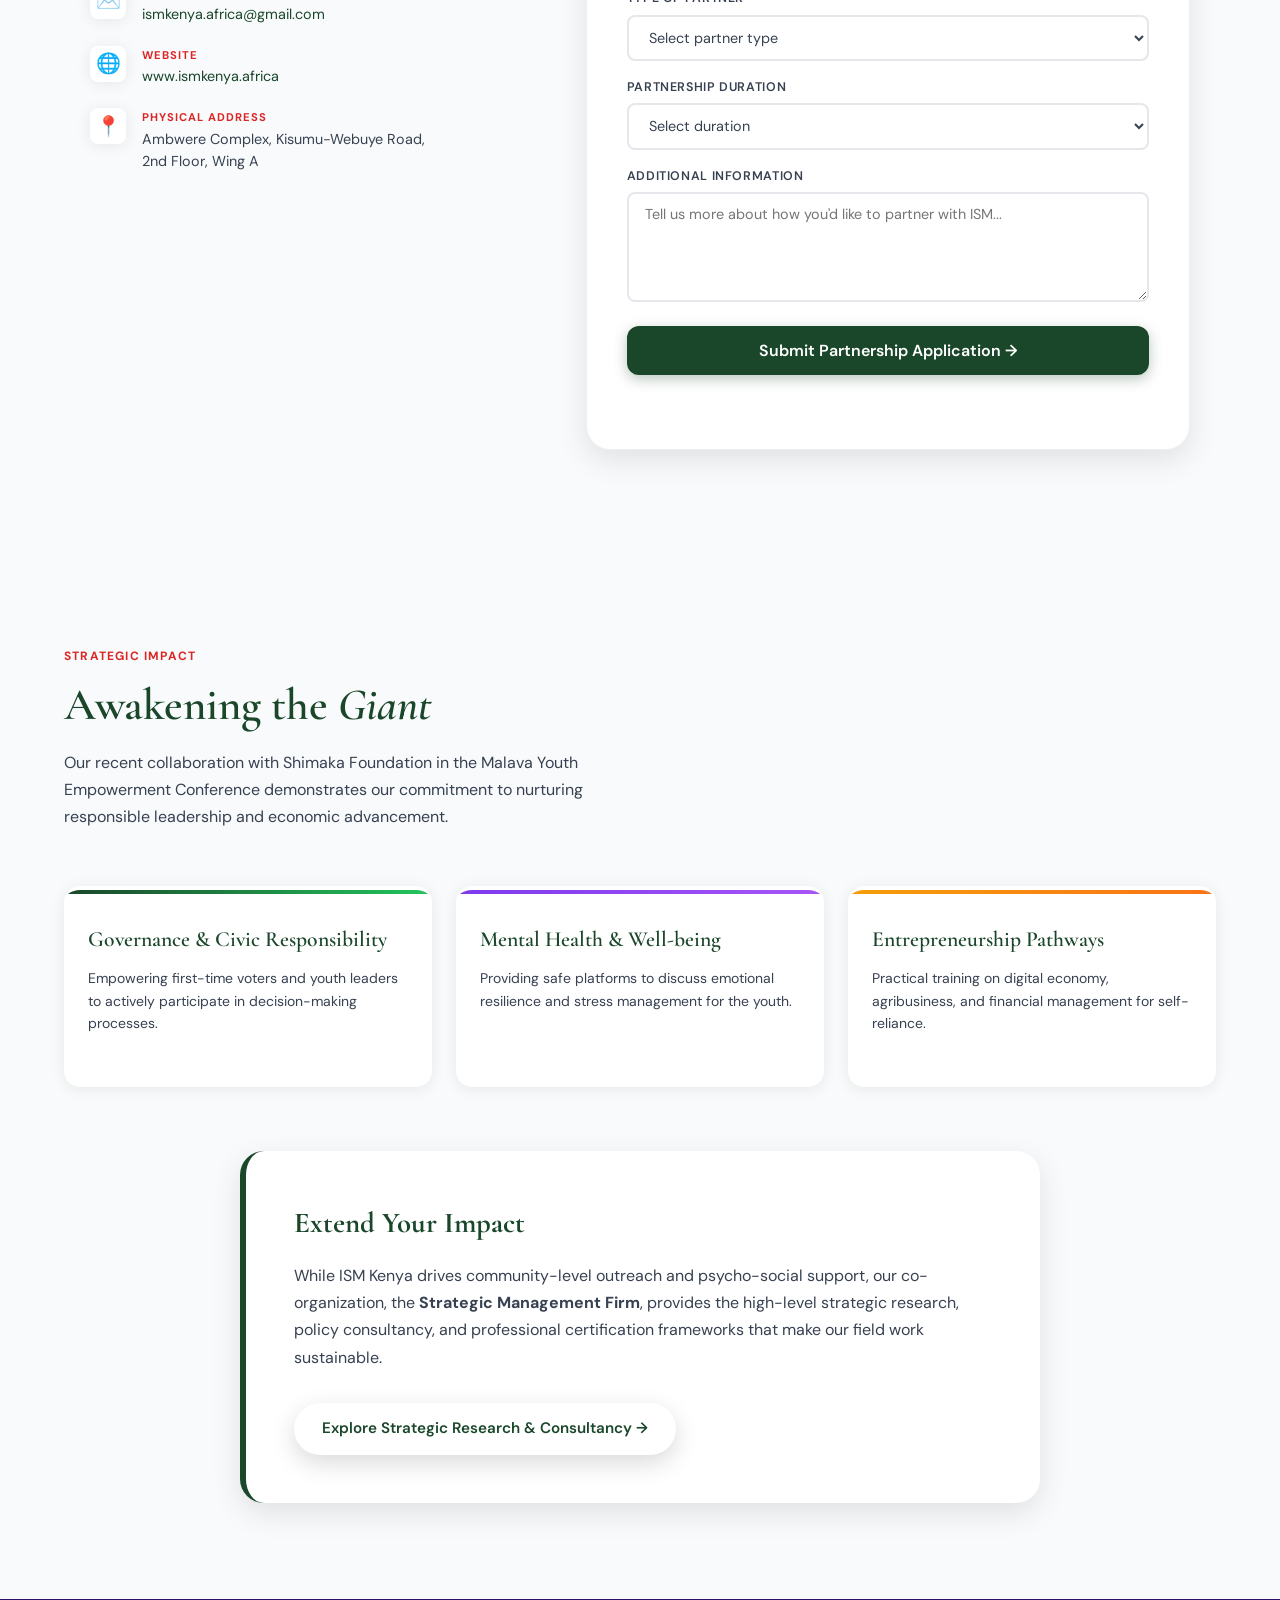
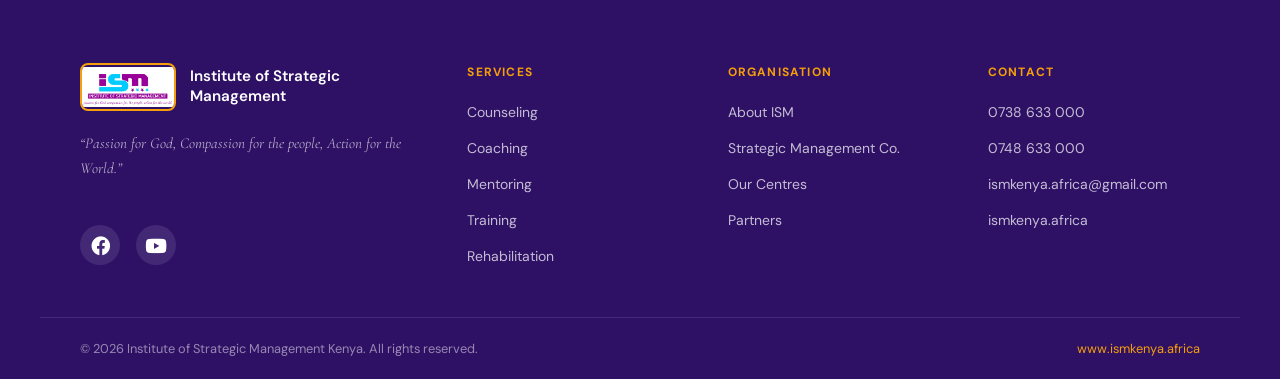
==== commit 3316e9f1: "update" ====
--- a/index.html
+++ b/index.html
@@ -3,12 +3,78 @@
 <head>
   <meta charset="UTF-8">
   <meta name="viewport" content="width=device-width, initial-scale=1.0">
-  <title>Institute of Strategic Management — ISM Kenya</title>
-  <meta name="description" content="ISM Kenya is a psycho-social support service provider offering counseling, coaching, mentoring, rehabilitation and training.">
-  <link rel="icon" type="image/jpeg" href="resources/logo.png">
+
+  <title>ISM Kenya — Counseling, Coaching, Mentoring & Rehabilitation | Institute of Strategic Management</title>
+  <meta name="description" content="ISM Kenya is a psycho-social support service provider offering professional counseling, coaching, mentoring, rehabilitation and training across Kenya and East Africa.">
+  <meta name="keywords" content="ISM Kenya, Institute of Strategic Management, counseling Kenya, psycho-social support, coaching Kenya, mentoring, rehabilitation Kenya, youth empowerment, community transformation">
+  <meta name="author" content="Institute of Strategic Management Kenya">
+  <meta name="robots" content="index, follow">
+  <link rel="canonical" href="https://ismkenya.africa/">
+  <meta property="og:type" content="website">
+  <meta property="og:url" content="https://ismkenya.africa/">
+  <meta property="og:title" content="ISM Kenya — Prolong Life, Give Hope, Restore Destinies">
+  <meta property="og:description" content="Professional counseling, coaching, mentoring, rehabilitation and training. Transforming lives across communities in Kenya and East Africa.">
+  <meta property="og:image" content="https://ismkenya.africa/resources/intro.jpeg">
+  <meta property="og:image:width" content="1200">
+  <meta property="og:image:height" content="630">
+  <meta property="og:site_name" content="ISM Kenya">
+  <meta property="og:locale" content="en_KE">
+  <meta name="twitter:card" content="summary_large_image">
+  <meta name="twitter:url" content="https://ismkenya.africa/">
+  <meta name="twitter:title" content="ISM Kenya — Prolong Life, Give Hope, Restore Destinies">
+  <meta name="twitter:description" content="Professional counseling, coaching, mentoring, rehabilitation and training. Transforming lives across communities in Kenya.">
+  <meta name="twitter:image" content="https://ismkenya.africa/resources/intro.jpeg">
+  <link rel="icon" type="image/png" href="resources/logo.png">
+  <link rel="apple-touch-icon" href="resources/logo.png">
   <link href="https://fonts.googleapis.com/css2?family=Cormorant+Garamond:ital,wght@0,300;0,400;0,600;1,300;1,400&family=DM+Sans:wght@300;400;500;600&display=swap" rel="stylesheet">
   <link rel="stylesheet" href="styles.css">
   <link rel="stylesheet" href="https://cdnjs.cloudflare.com/ajax/libs/font-awesome/6.0.0/css/all.min.css">
+  <script type="application/ld+json">
+  {
+    "@context": "https://schema.org",
+    "@type": "NGO",
+    "name": "Institute of Strategic Management Kenya",
+    "alternateName": "ISM Kenya",
+    "url": "https://ismkenya.africa",
+    "logo": "https://ismkenya.africa/resources/logo.png",
+    "description": "ISM Kenya is a psycho-social support service provider offering counseling, coaching, mentoring, rehabilitation and training to transform lives across communities.",
+    "foundingLocation": {
+      "@type": "Place",
+      "name": "Kenya"
+    },
+    "address": {
+      "@type": "PostalAddress",
+      "streetAddress": "Ambwere Complex, Kisumu-Webuye Road, 2nd Floor, Wing A",
+      "addressCountry": "KE"
+    },
+    "contactPoint": [
+      {
+        "@type": "ContactPoint",
+        "telephone": "+254738633000",
+        "contactType": "customer service"
+      },
+      {
+        "@type": "ContactPoint",
+        "telephone": "+254748633000",
+        "contactType": "customer service"
+      }
+    ],
+    "email": "ismkenya.africa@gmail.com",
+    "sameAs": [
+      "https://www.facebook.com/profile.php?id=100077710084583",
+      "https://youtube.com/standalonetv"
+    ],
+    "knowsAbout": [
+      "Counseling",
+      "Coaching",
+      "Mentoring",
+      "Rehabilitation",
+      "Youth Empowerment",
+      "Community Development",
+      "Psycho-social Support"
+    ]
+  }
+  </script>
 </head>
 <body>
 
@@ -62,7 +128,6 @@
         <img src="resources/intro.jpeg" alt="ISM Institute of Strategic Management" class="hero-image">
       </div>
 
-    <!-- Desktop-only image -->
     <div class="hero-visual hero-visual-desktop">
       <img src="resources/intro.jpeg" alt="ISM Institute of Strategic Management" class="hero-image">
     </div>
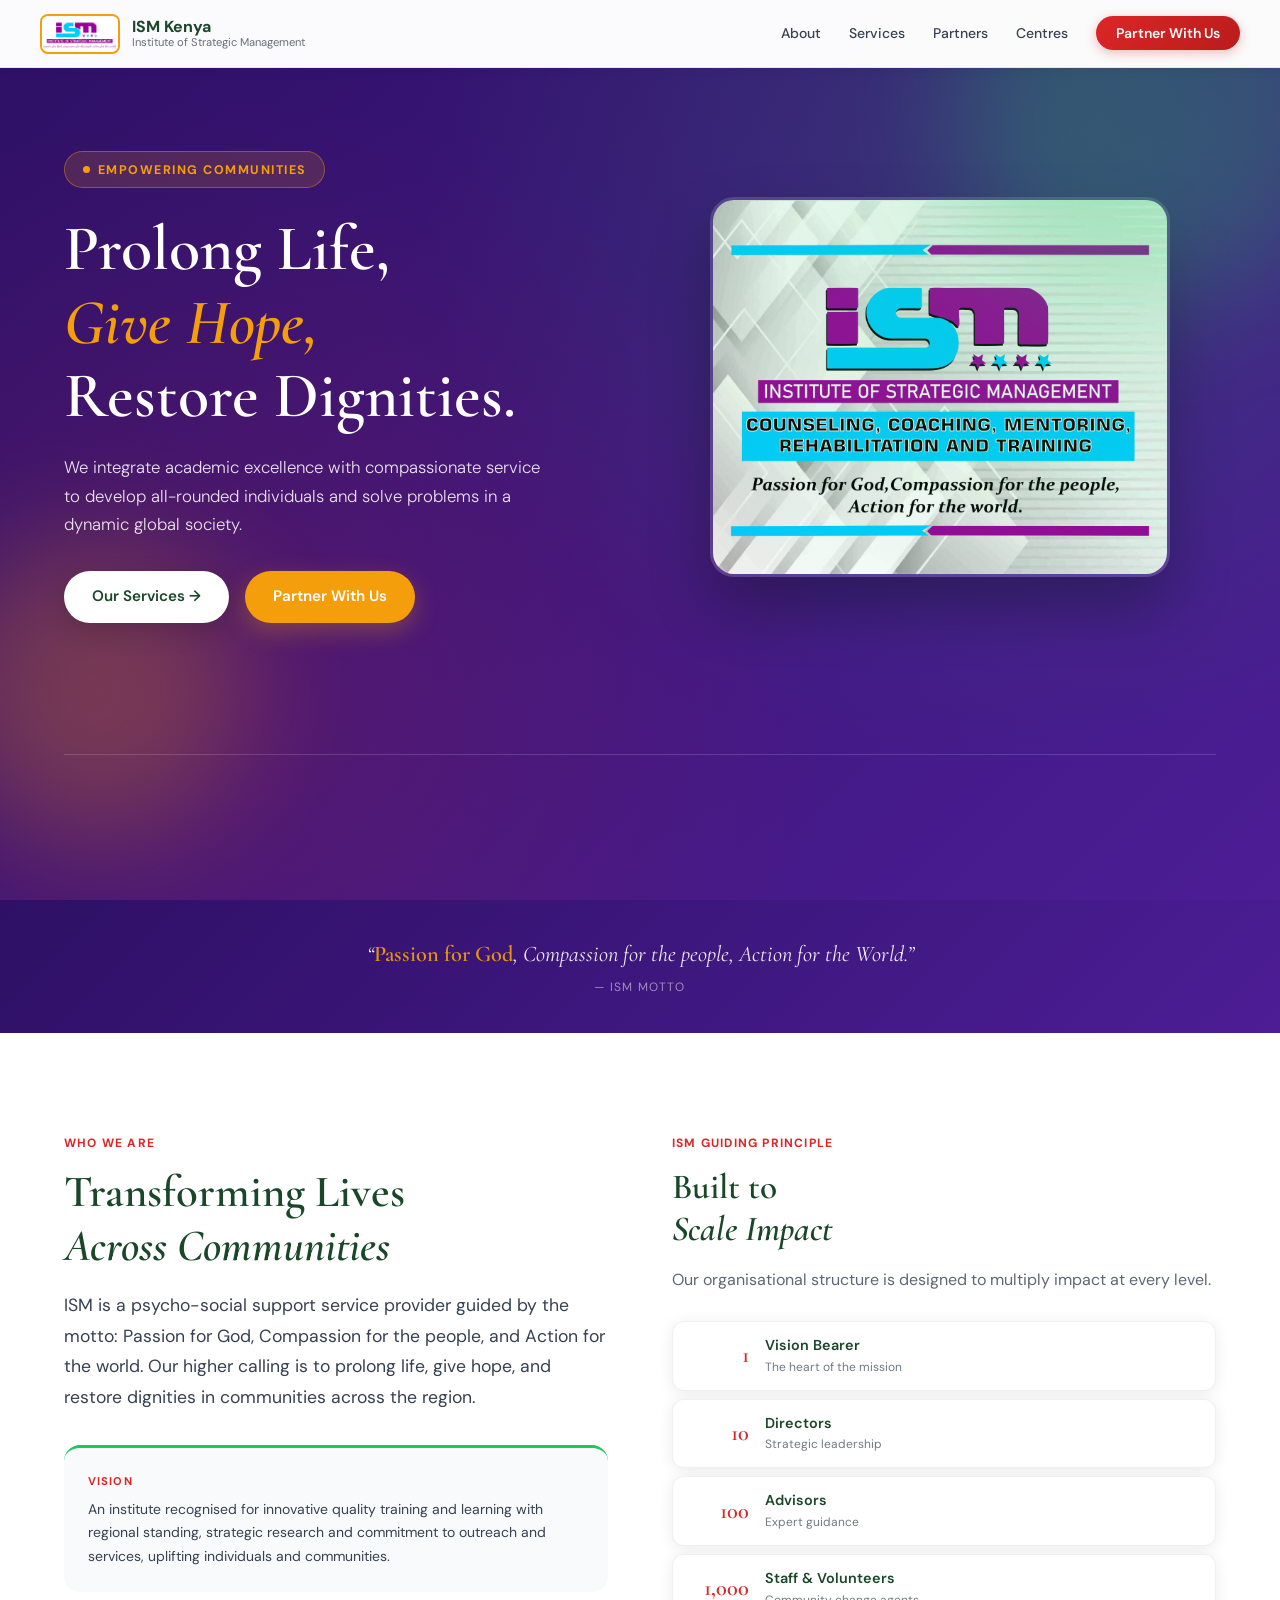
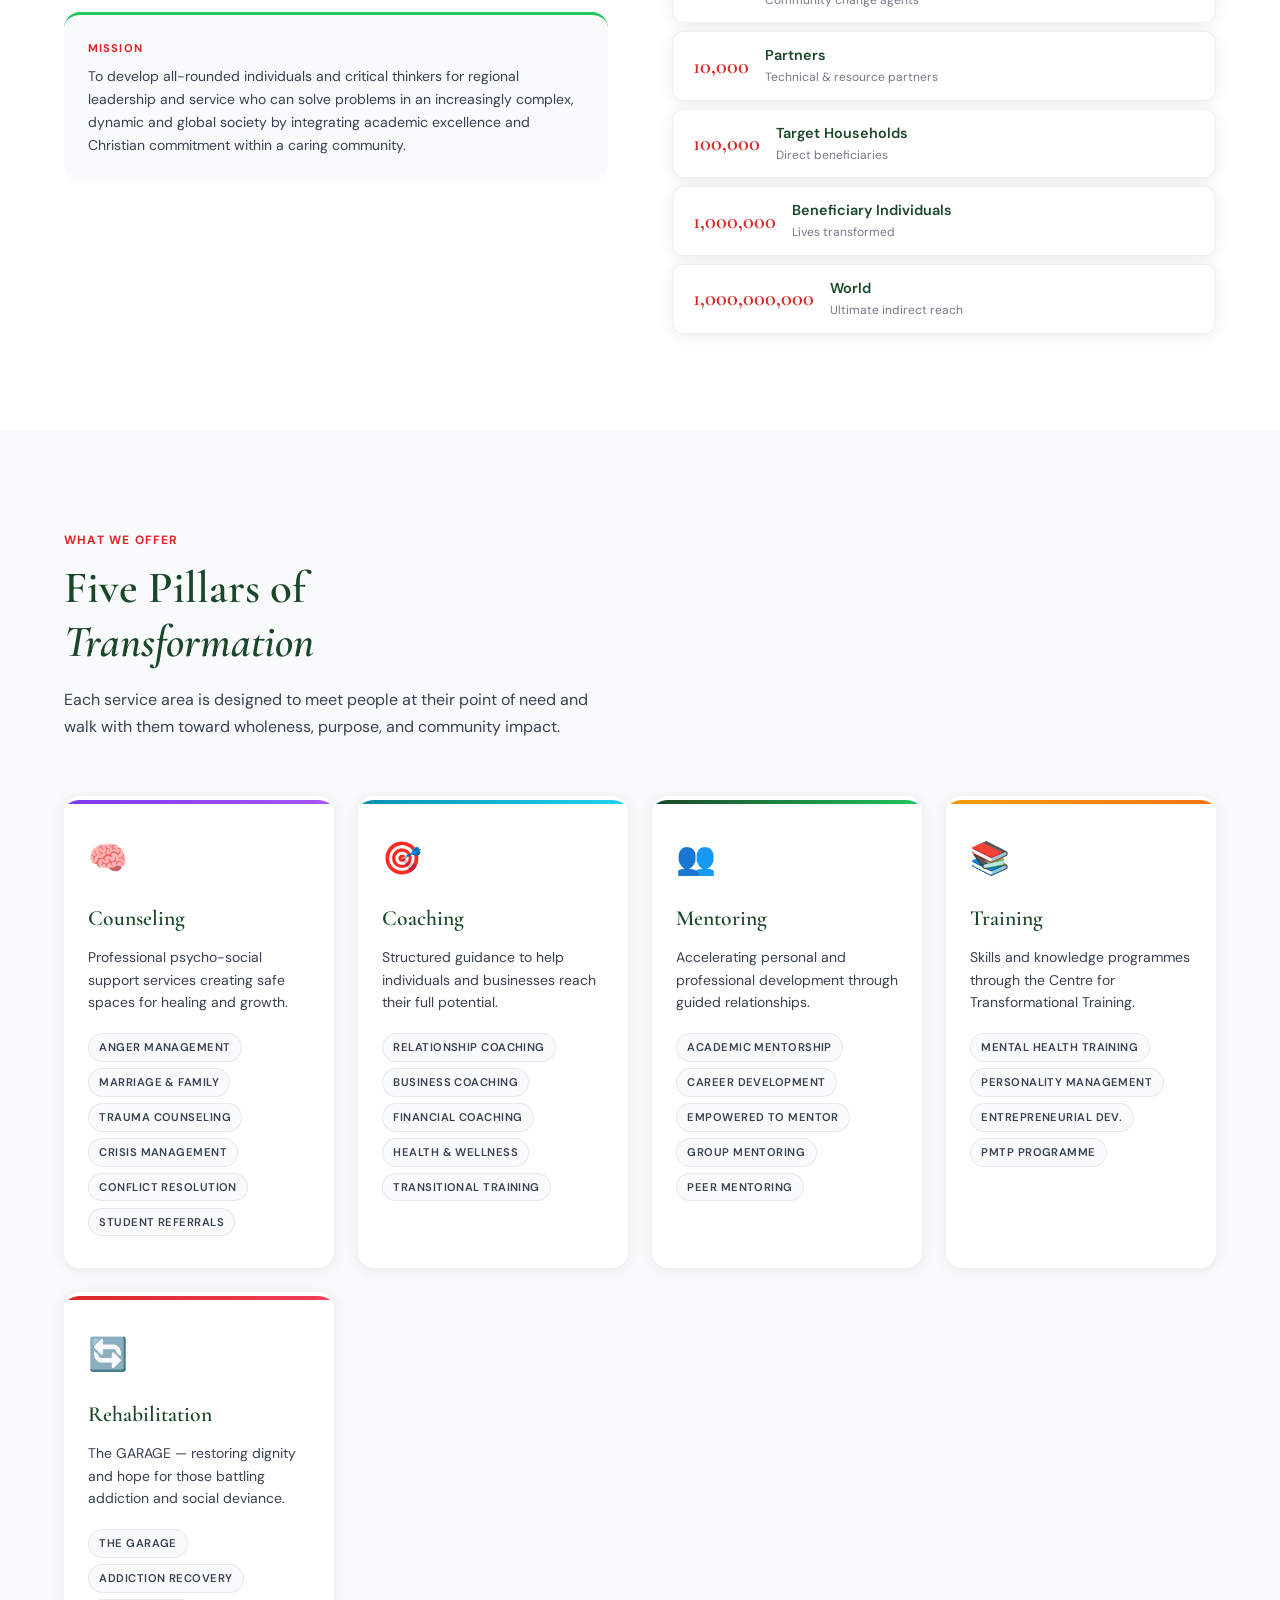
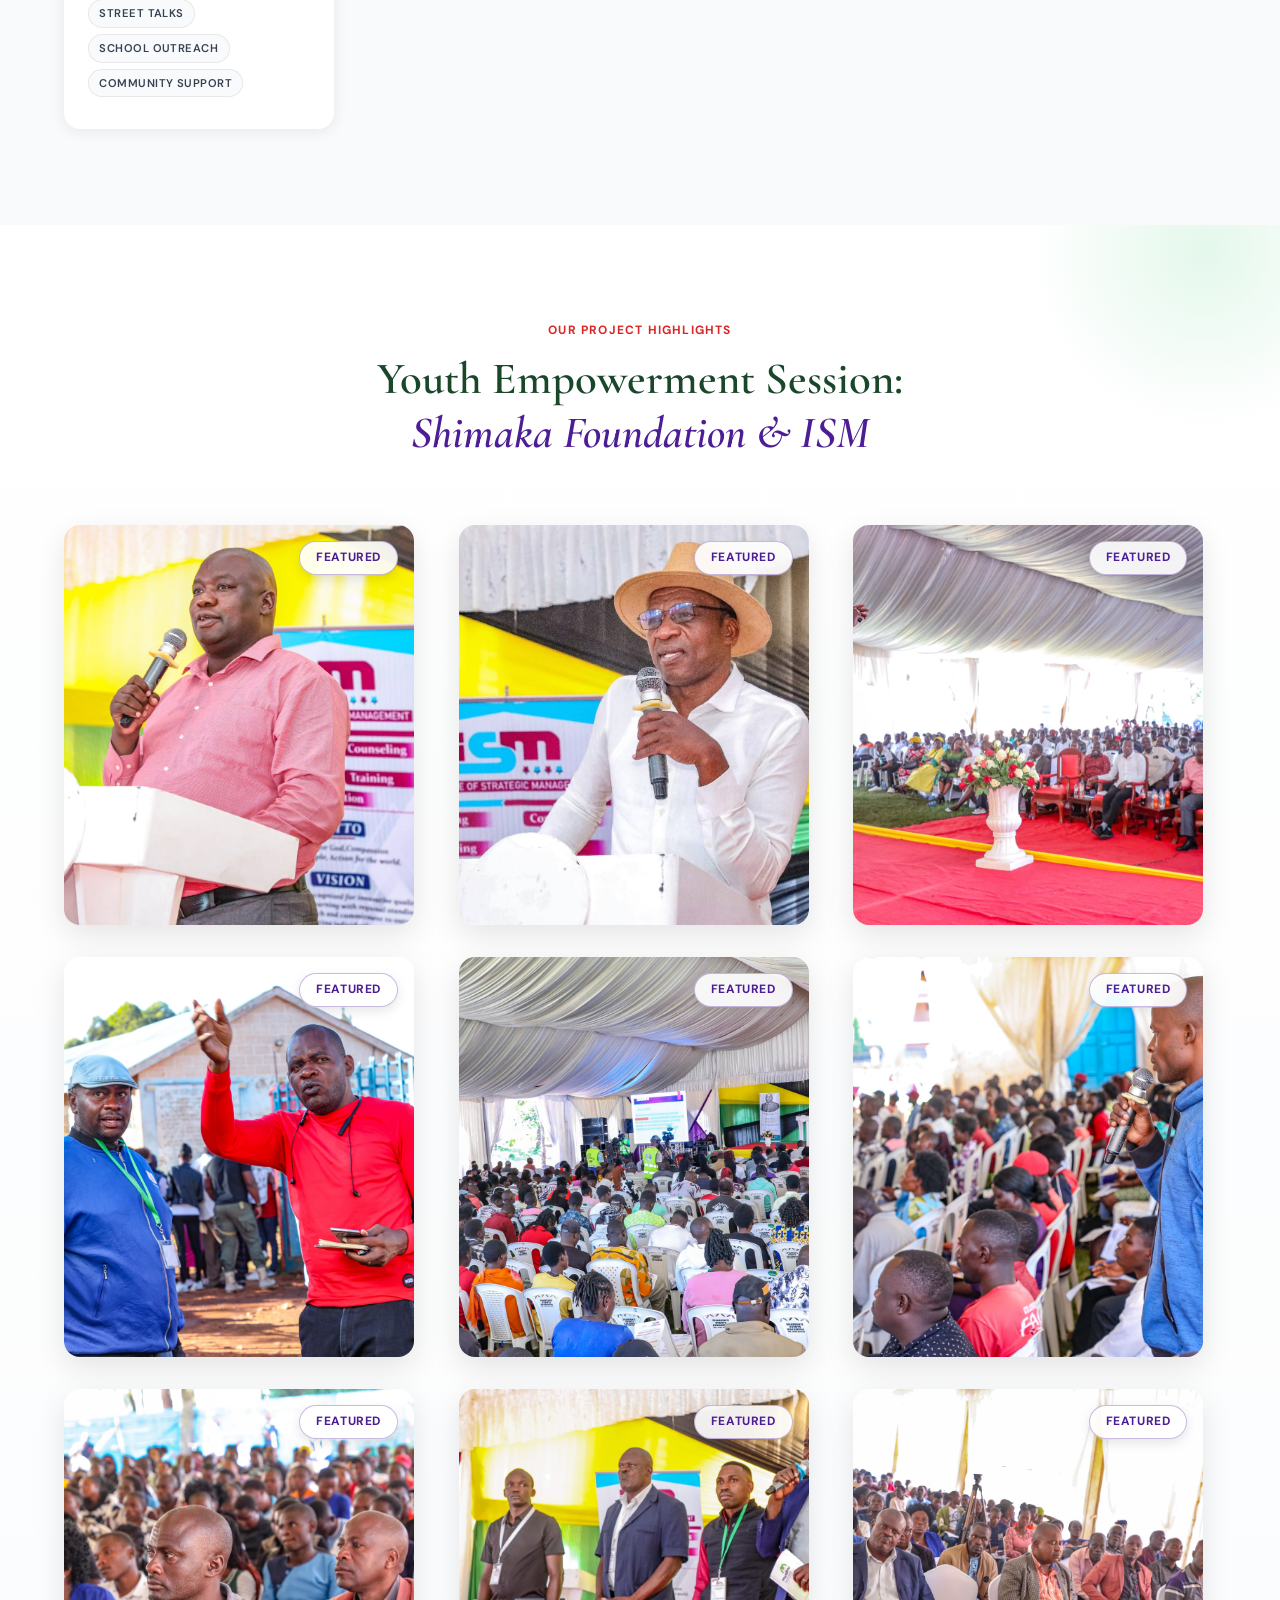
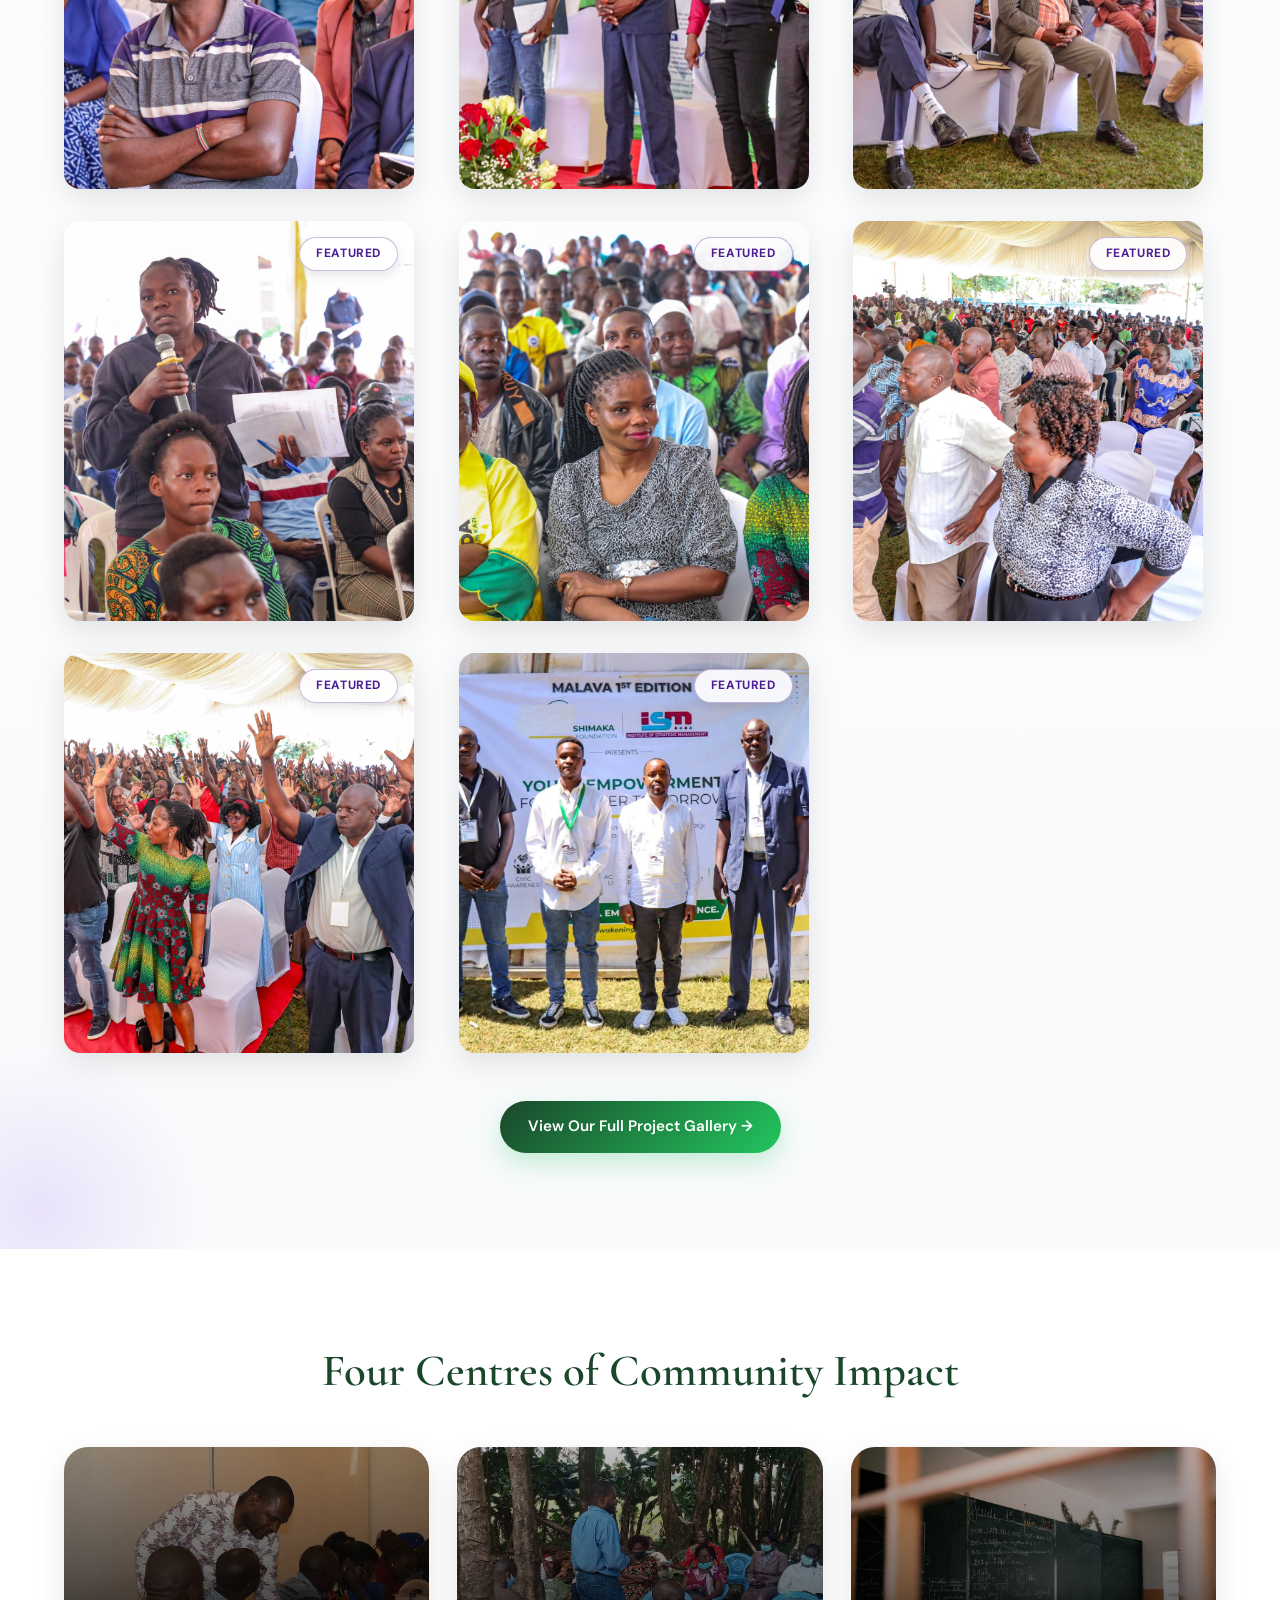
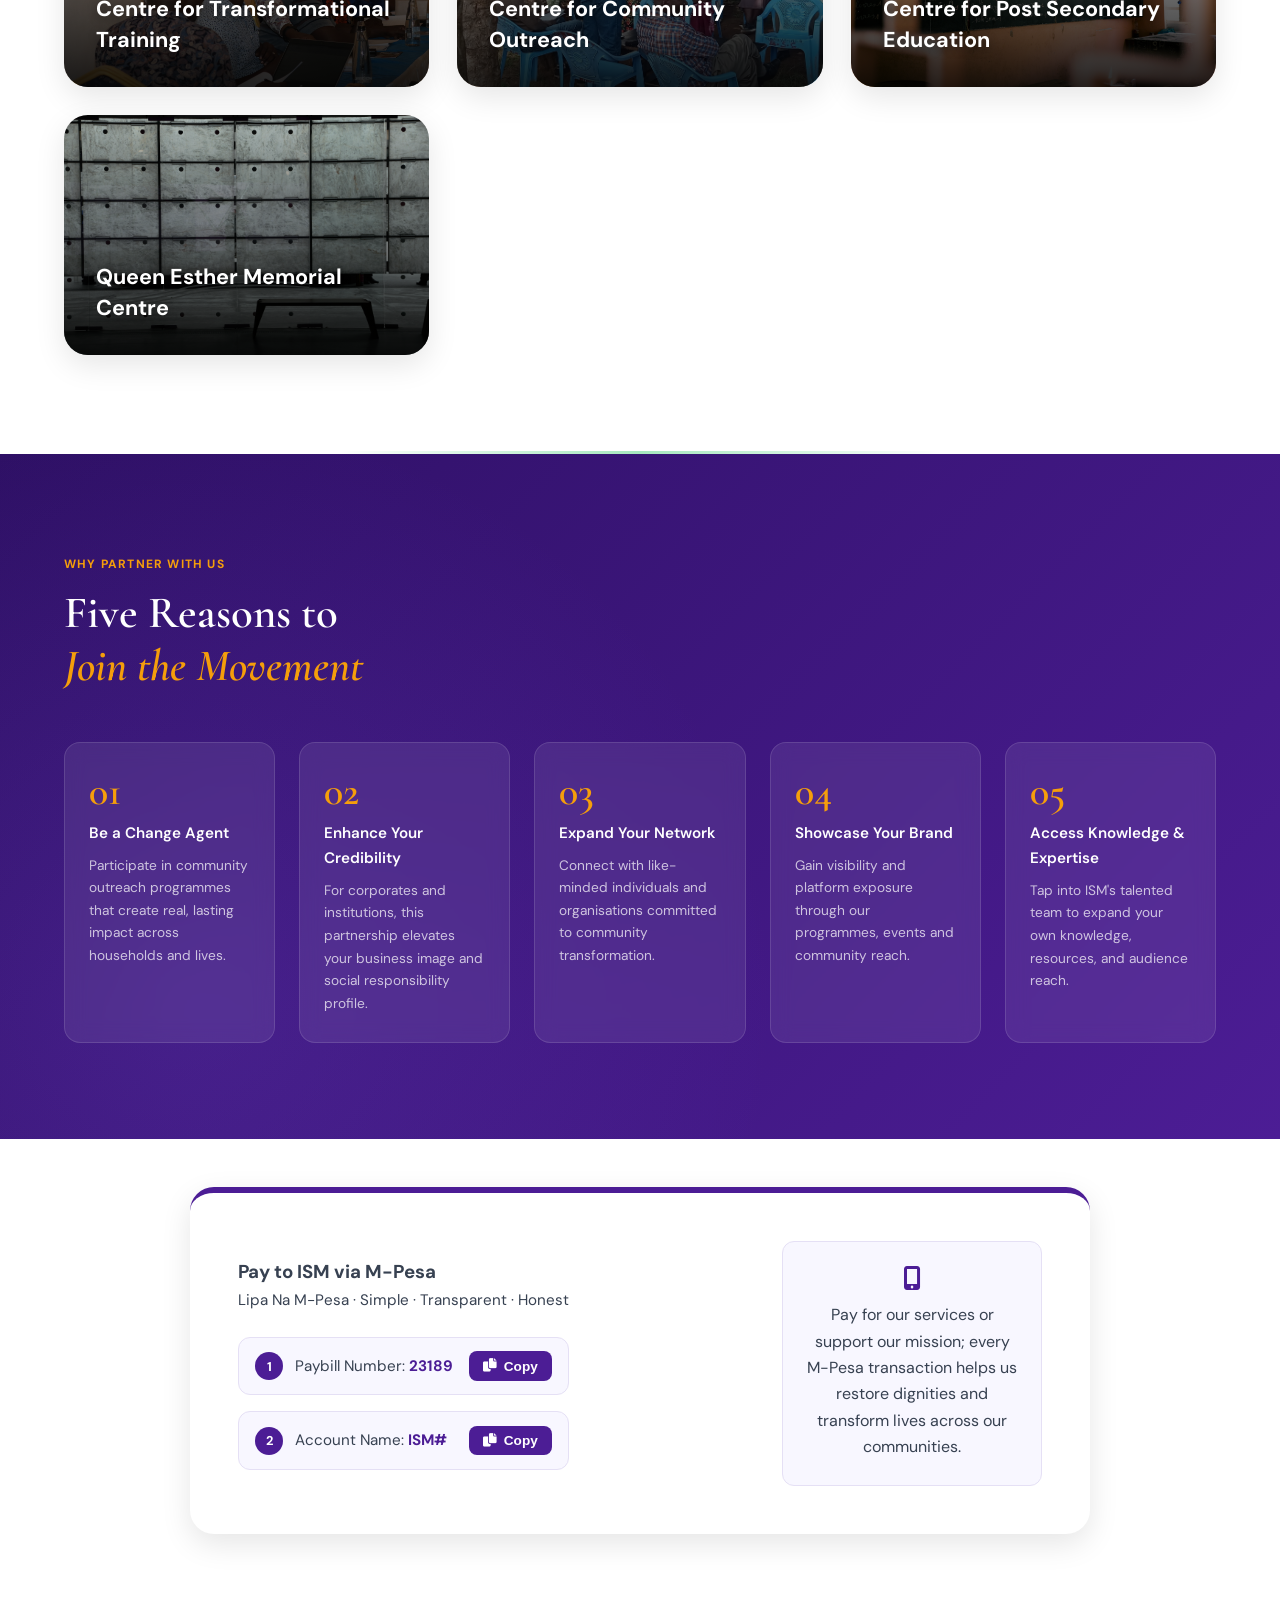
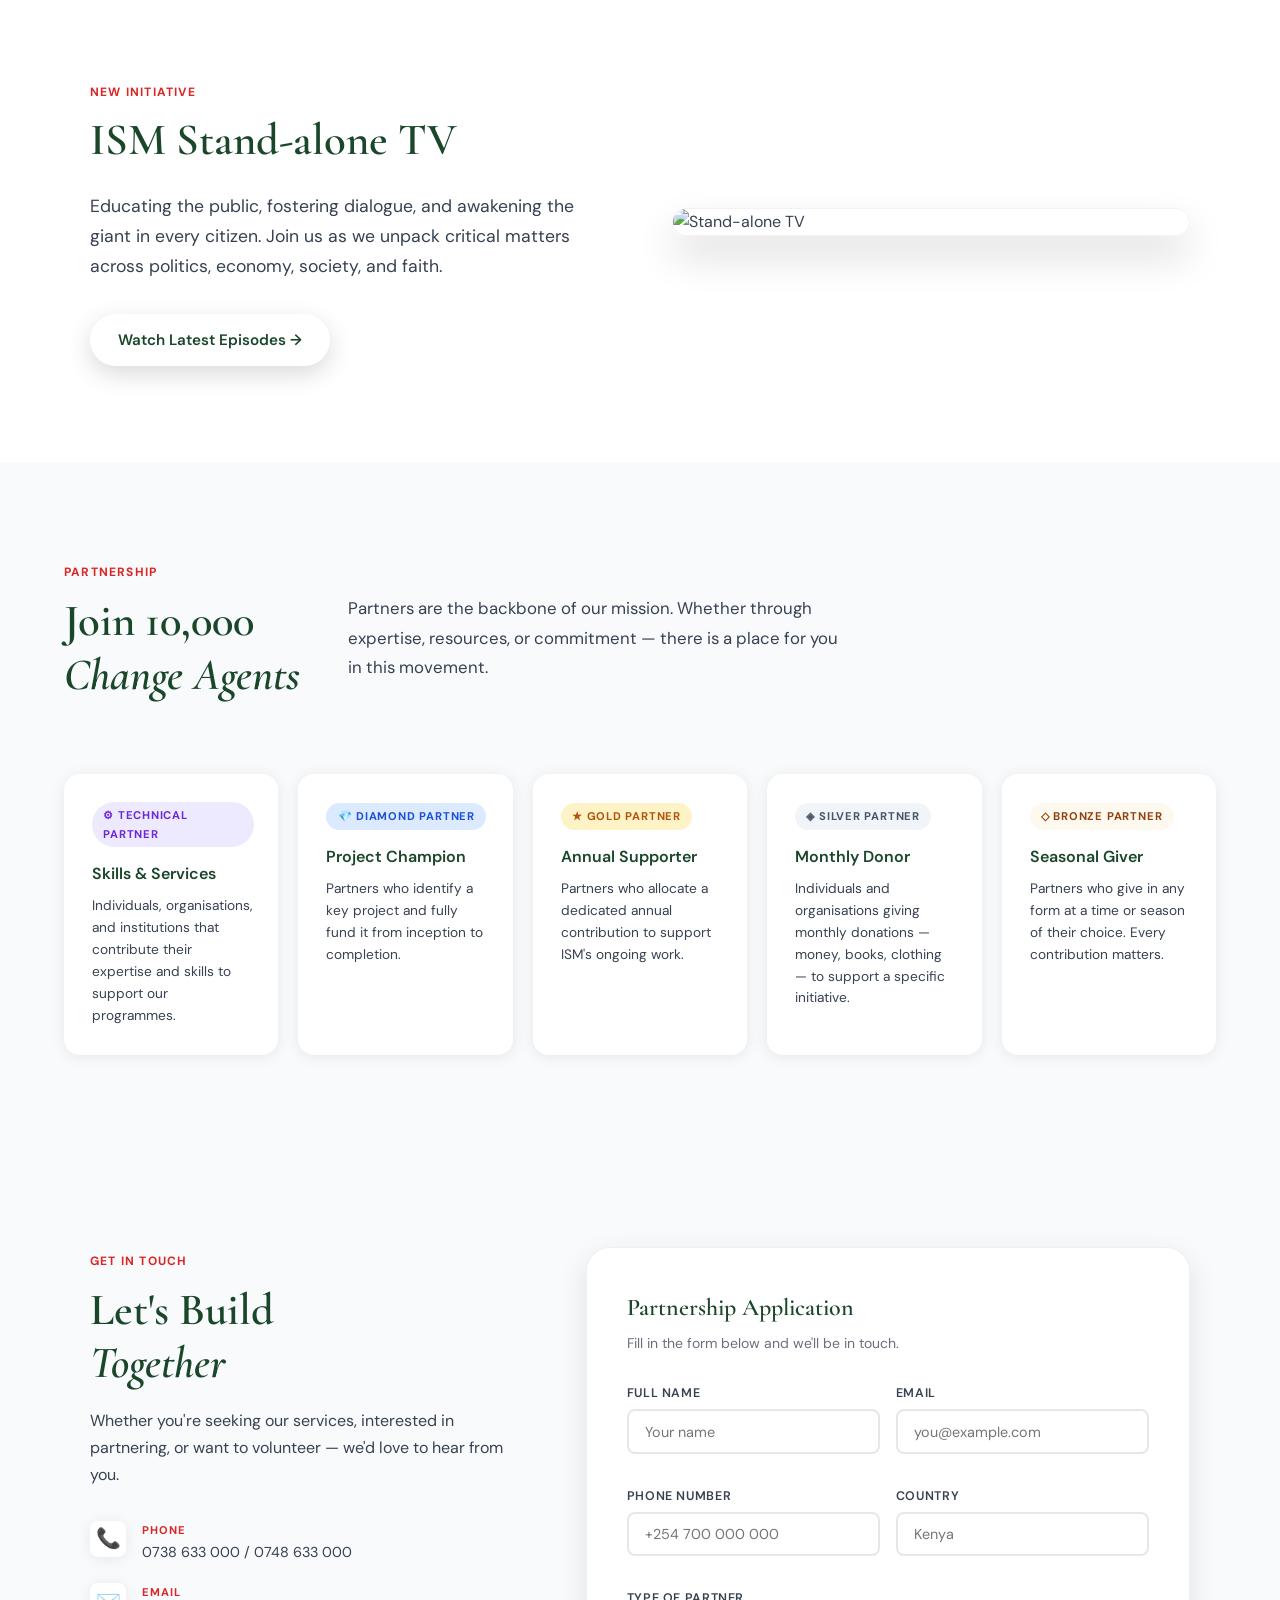
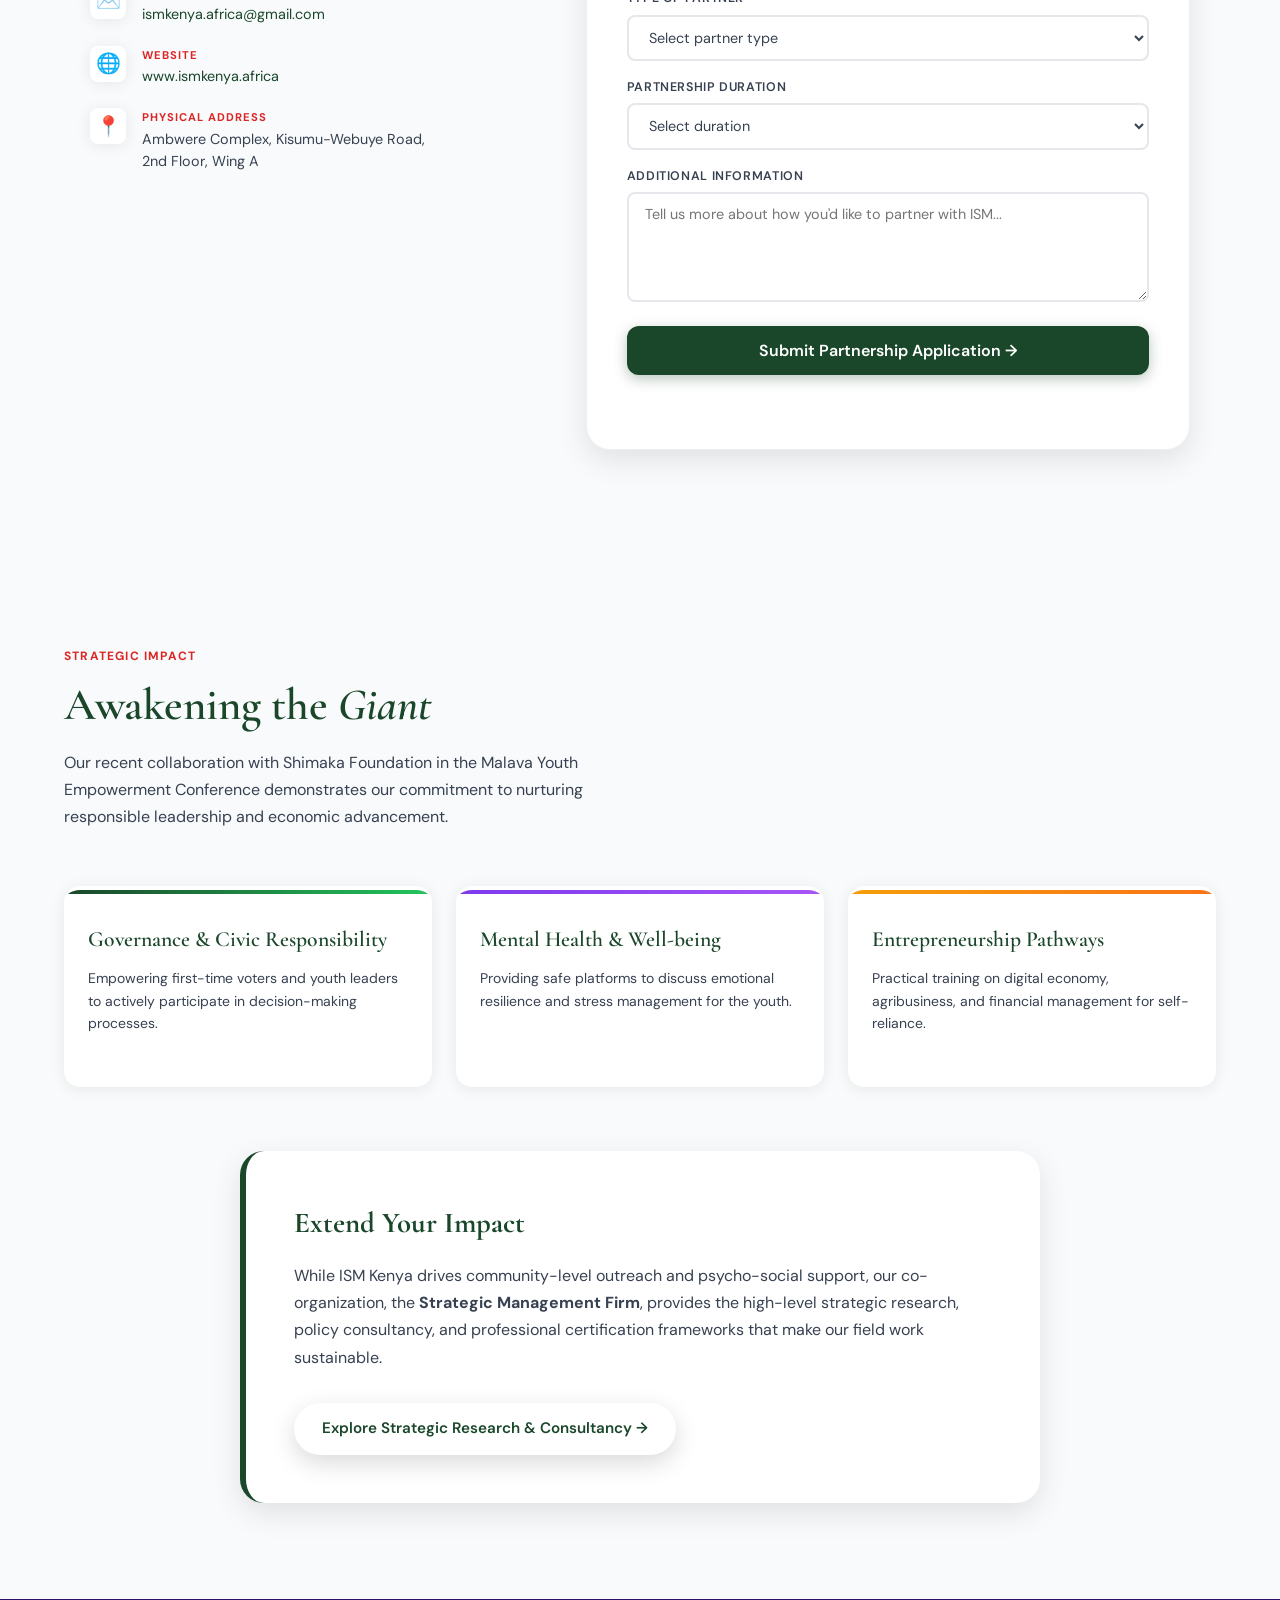
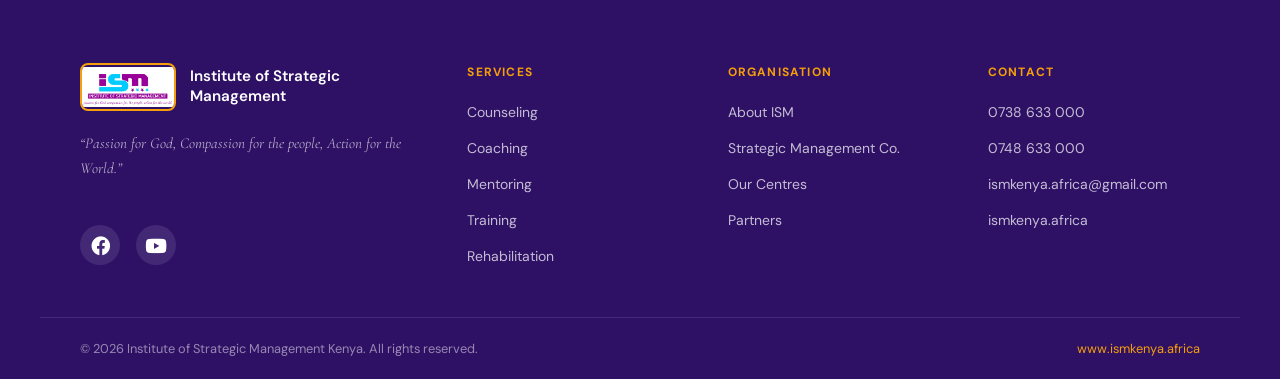
==== commit 626047a9: "update" ====
--- a/index.html
+++ b/index.html
@@ -12,7 +12,7 @@
   <link rel="canonical" href="https://ismkenya.africa/">
   <meta property="og:type" content="website">
   <meta property="og:url" content="https://ismkenya.africa/">
-  <meta property="og:title" content="ISM Kenya — Prolong Life, Give Hope, Restore Destinies">
+  <meta property="og:title" content="ISM Kenya — Prolong Life, Give Hope, Restore Dignities">
   <meta property="og:description" content="Professional counseling, coaching, mentoring, rehabilitation and training. Transforming lives across communities in Kenya and East Africa.">
   <meta property="og:image" content="https://ismkenya.africa/resources/intro.jpeg">
   <meta property="og:image:width" content="1200">
@@ -21,7 +21,7 @@
   <meta property="og:locale" content="en_KE">
   <meta name="twitter:card" content="summary_large_image">
   <meta name="twitter:url" content="https://ismkenya.africa/">
-  <meta name="twitter:title" content="ISM Kenya — Prolong Life, Give Hope, Restore Destinies">
+  <meta name="twitter:title" content="ISM Kenya — Prolong Life, Give Hope, Restore Dignities">
   <meta name="twitter:description" content="Professional counseling, coaching, mentoring, rehabilitation and training. Transforming lives across communities in Kenya.">
   <meta name="twitter:image" content="https://ismkenya.africa/resources/intro.jpeg">
   <link rel="icon" type="image/png" href="resources/logo.png">
@@ -112,7 +112,7 @@
         Empowering Communities
       </div>
 
-      <h1>Prolong Life,<br><em>Give Hope,</em><br>Restore Destinies.</h1>
+      <h1>Prolong Life,<br><em>Give Hope,</em><br>Restore Dignities.</h1>
 
       <p class="hero-subtitle">
         We integrate academic excellence with compassionate service to develop all-rounded individuals and solve problems in a dynamic global society.
@@ -148,7 +148,7 @@
         <div class="section-tag">Who We Are</div>
         <h2>Transforming Lives<br><em>Across Communities</em></h2>
         <p class="about-lead">
-          ISM is a psycho-social support service provider guided by the motto: Passion for God, Compassion for the people, and Action for the world. Our higher calling is to prolong life, give hope, and restore destinies in communities across the region.
+          ISM is a psycho-social support service provider guided by the motto: Passion for God, Compassion for the people, and Action for the world. Our higher calling is to prolong life, give hope, and restore dignities in communities across the region.
         </p>
         <div class="mission-vision-grid">
           <div class="mv-card">
@@ -191,11 +191,11 @@
             <div class="principle-role">Target Households <small>Direct beneficiaries</small></div>
           </div>
           <div class="principle-item">
-            <div class="principle-num">1M</div>
+            <div class="principle-num">1,000,000</div>
             <div class="principle-role">Beneficiary Individuals <small>Lives transformed</small></div>
           </div>
           <div class="principle-item">
-            <div class="principle-num">1B</div>
+            <div class="principle-num">1,000,000,000</div>
             <div class="principle-role">World <small>Ultimate indirect reach</small></div>
           </div>
         </div>
@@ -399,7 +399,7 @@
 
       <div class="paybill-message">
         <i class="fas fa-mobile-alt"></i>
-        <p>Pay for our services or support our mission; every M-Pesa transaction helps us restore destinies and transform lives across our communities.</p>
+        <p>Pay for our services or support our mission; every M-Pesa transaction helps us restore dignities and transform lives across our communities.</p>
       </div>
     </div>
   </section>
--- a/styles.css
+++ b/styles.css
@@ -95,7 +95,7 @@
 .nav-logo-img {
   width: 100%;
   height: 100%;
-  object-fit: contain;   /* changed from cover → contain so full logo shows */
+  object-fit: contain;  
   object-position: center;
 }
 .nav-logo-fallback {
@@ -308,9 +308,9 @@
 }
 .hero-visual-mobile {
   display: none;
-  margin-top: 1.5rem;      /* was margin-bottom */
+  margin-top: 1.5rem;      
   margin-bottom: 0;
-  order: 3;                /* pushes it after h1 and subtitle */
+  order: 3;                
 }
 
 @media (max-width: 900px) {
@@ -1343,7 +1343,6 @@
   object-fit: cover;
 }
 
-/* Badge positioned at the top right of the card */
 .status-badge {
   position: absolute;
   top: 1rem;
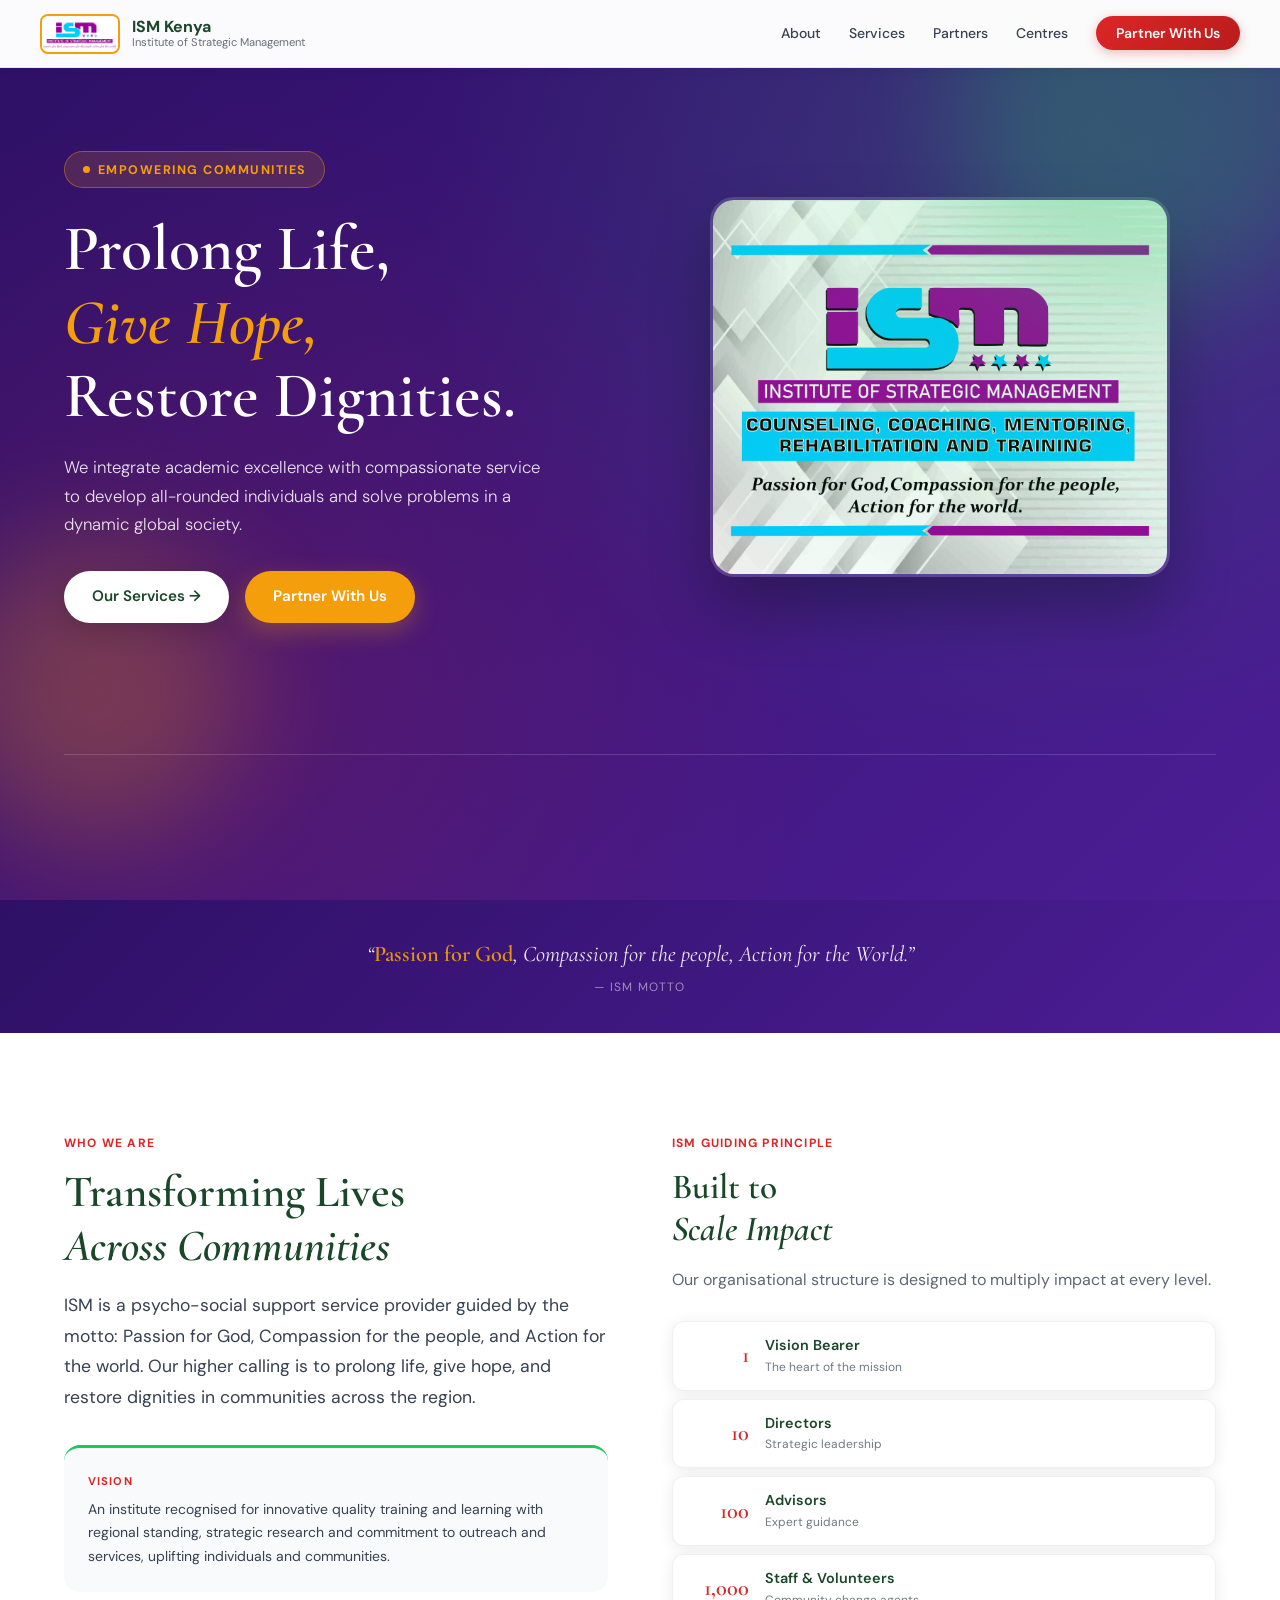
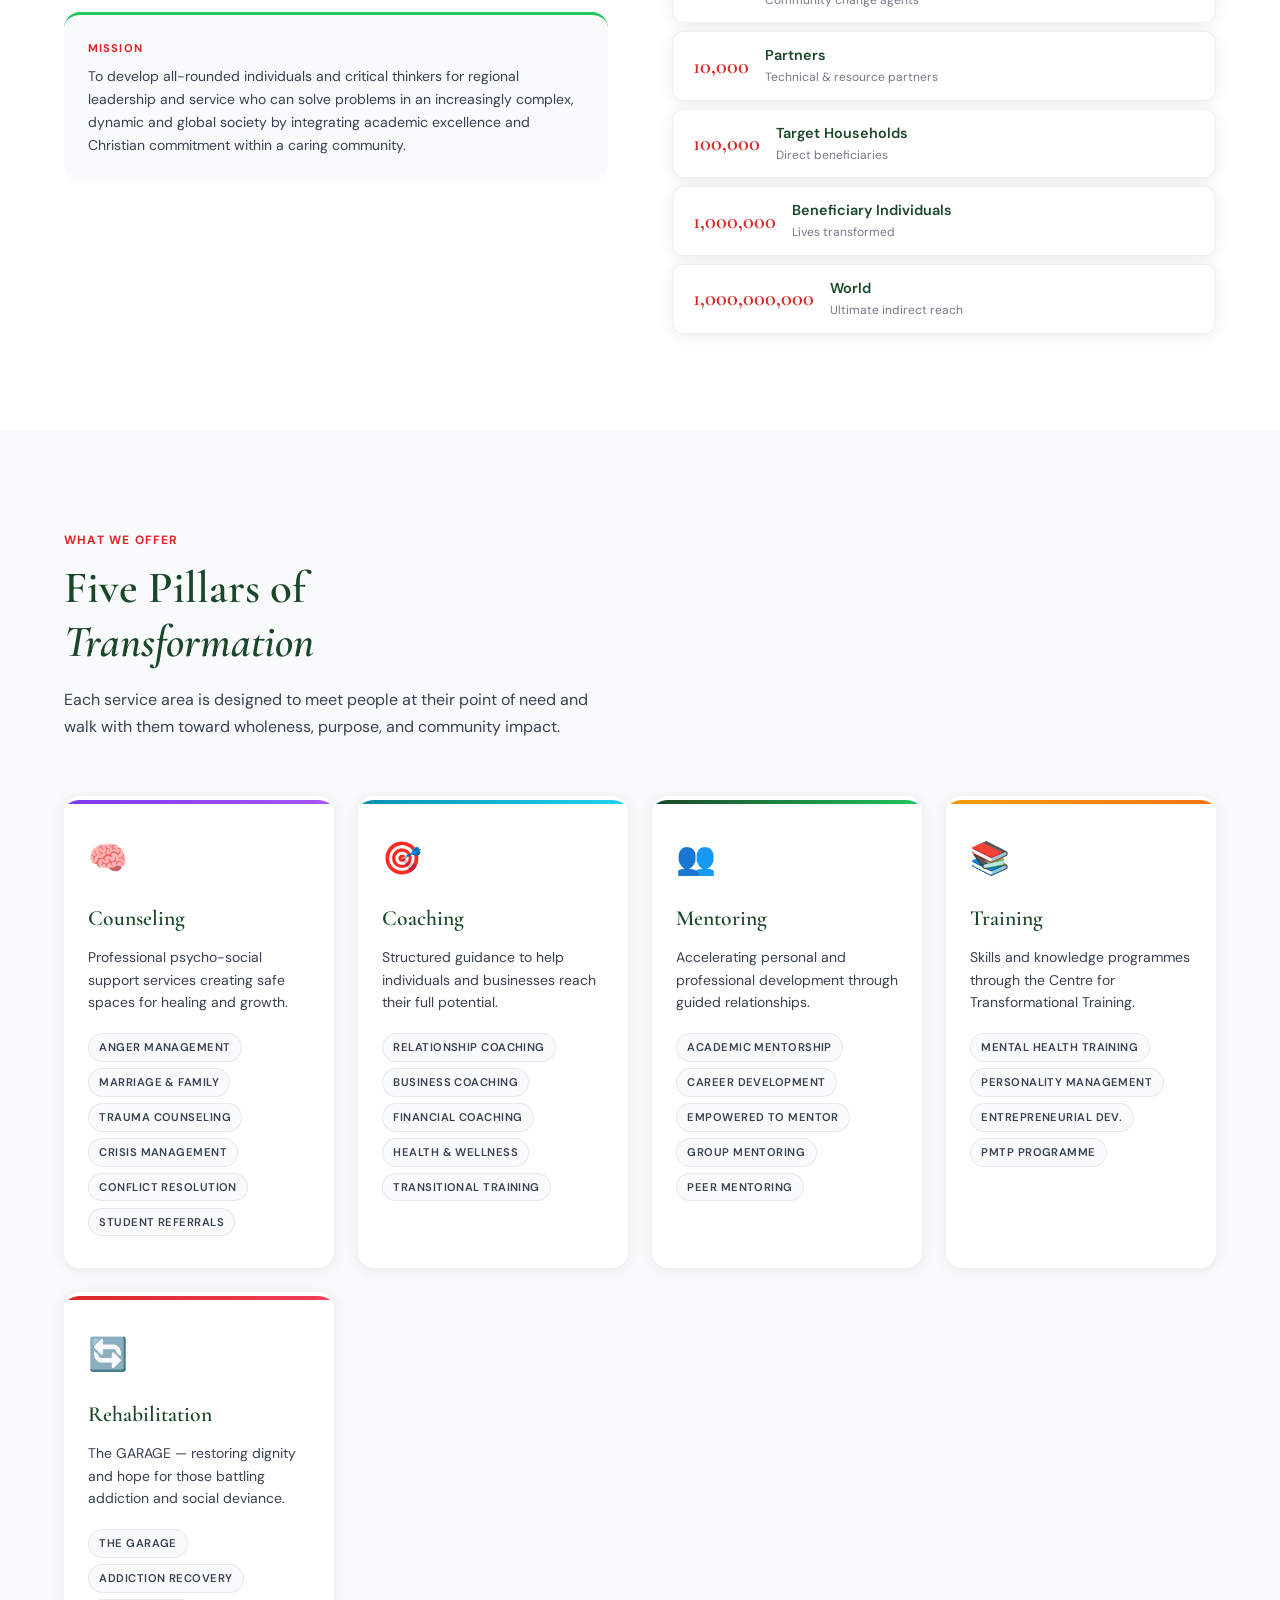
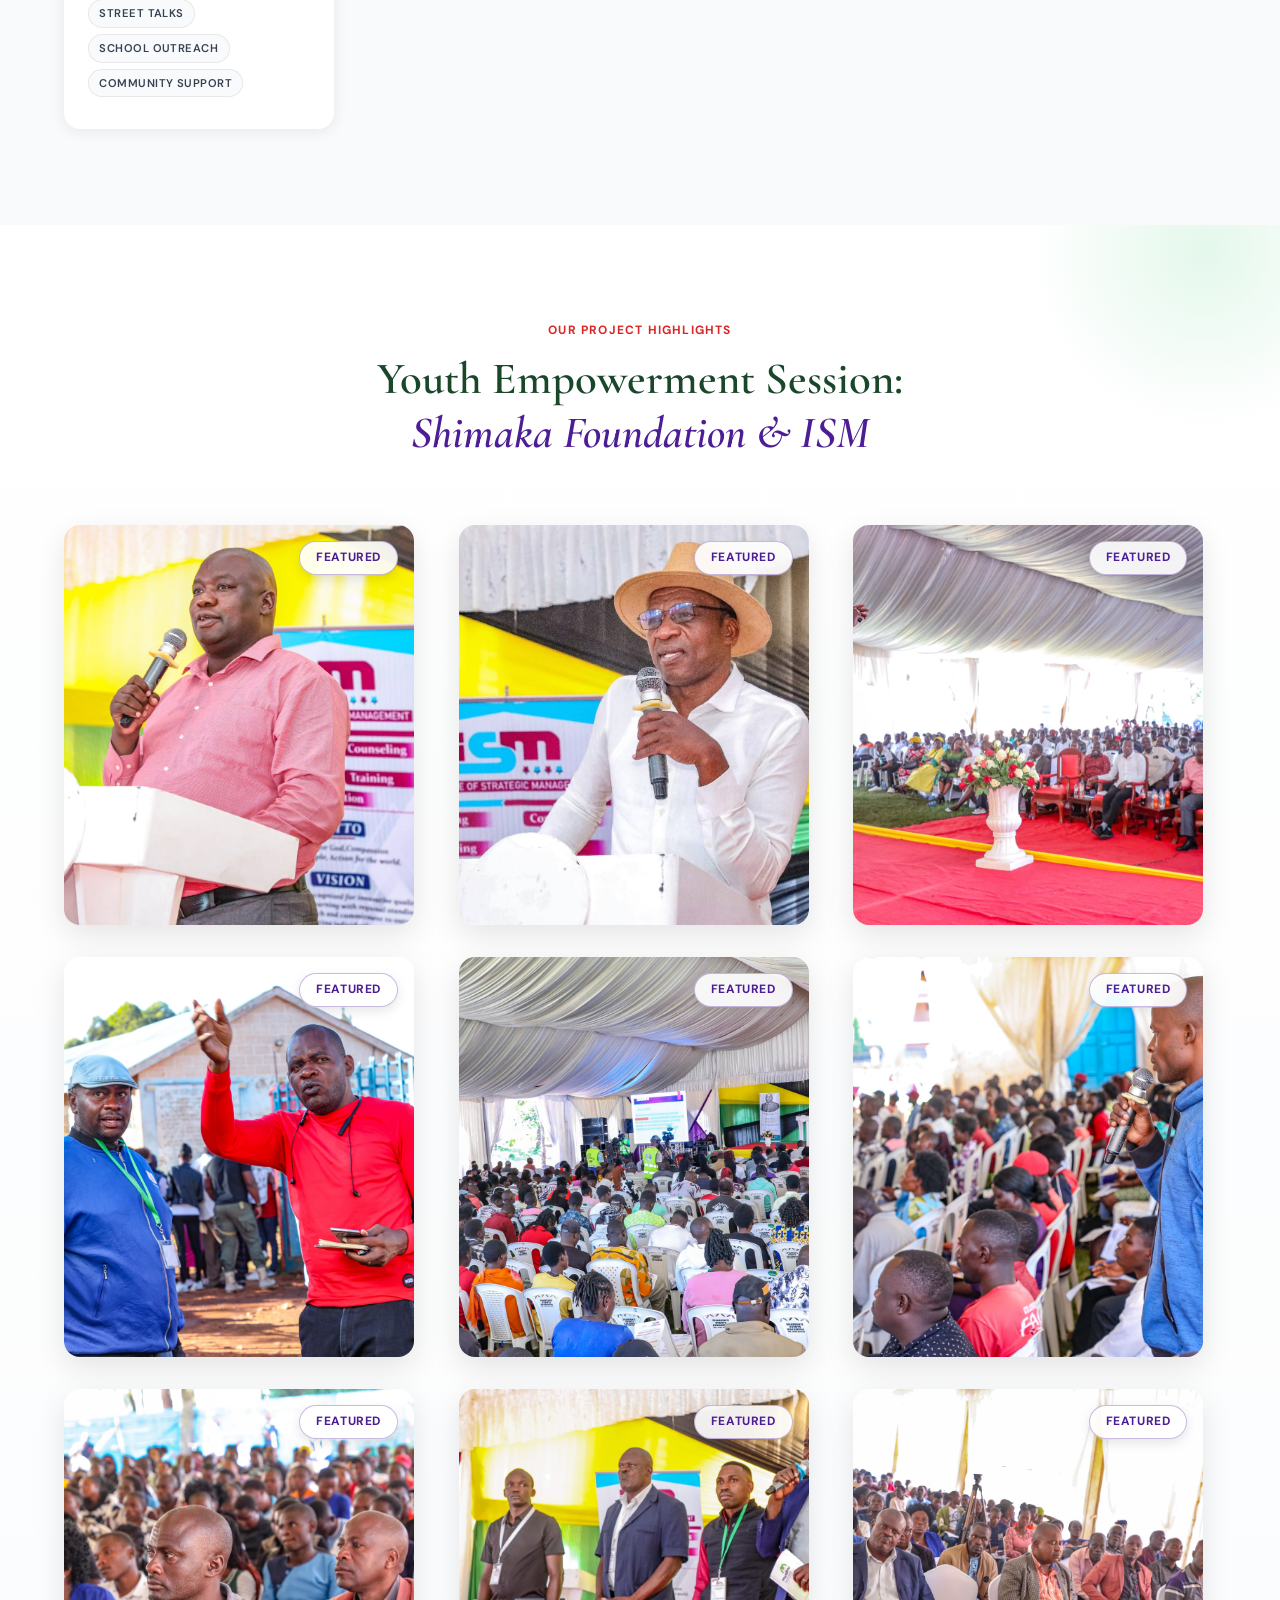
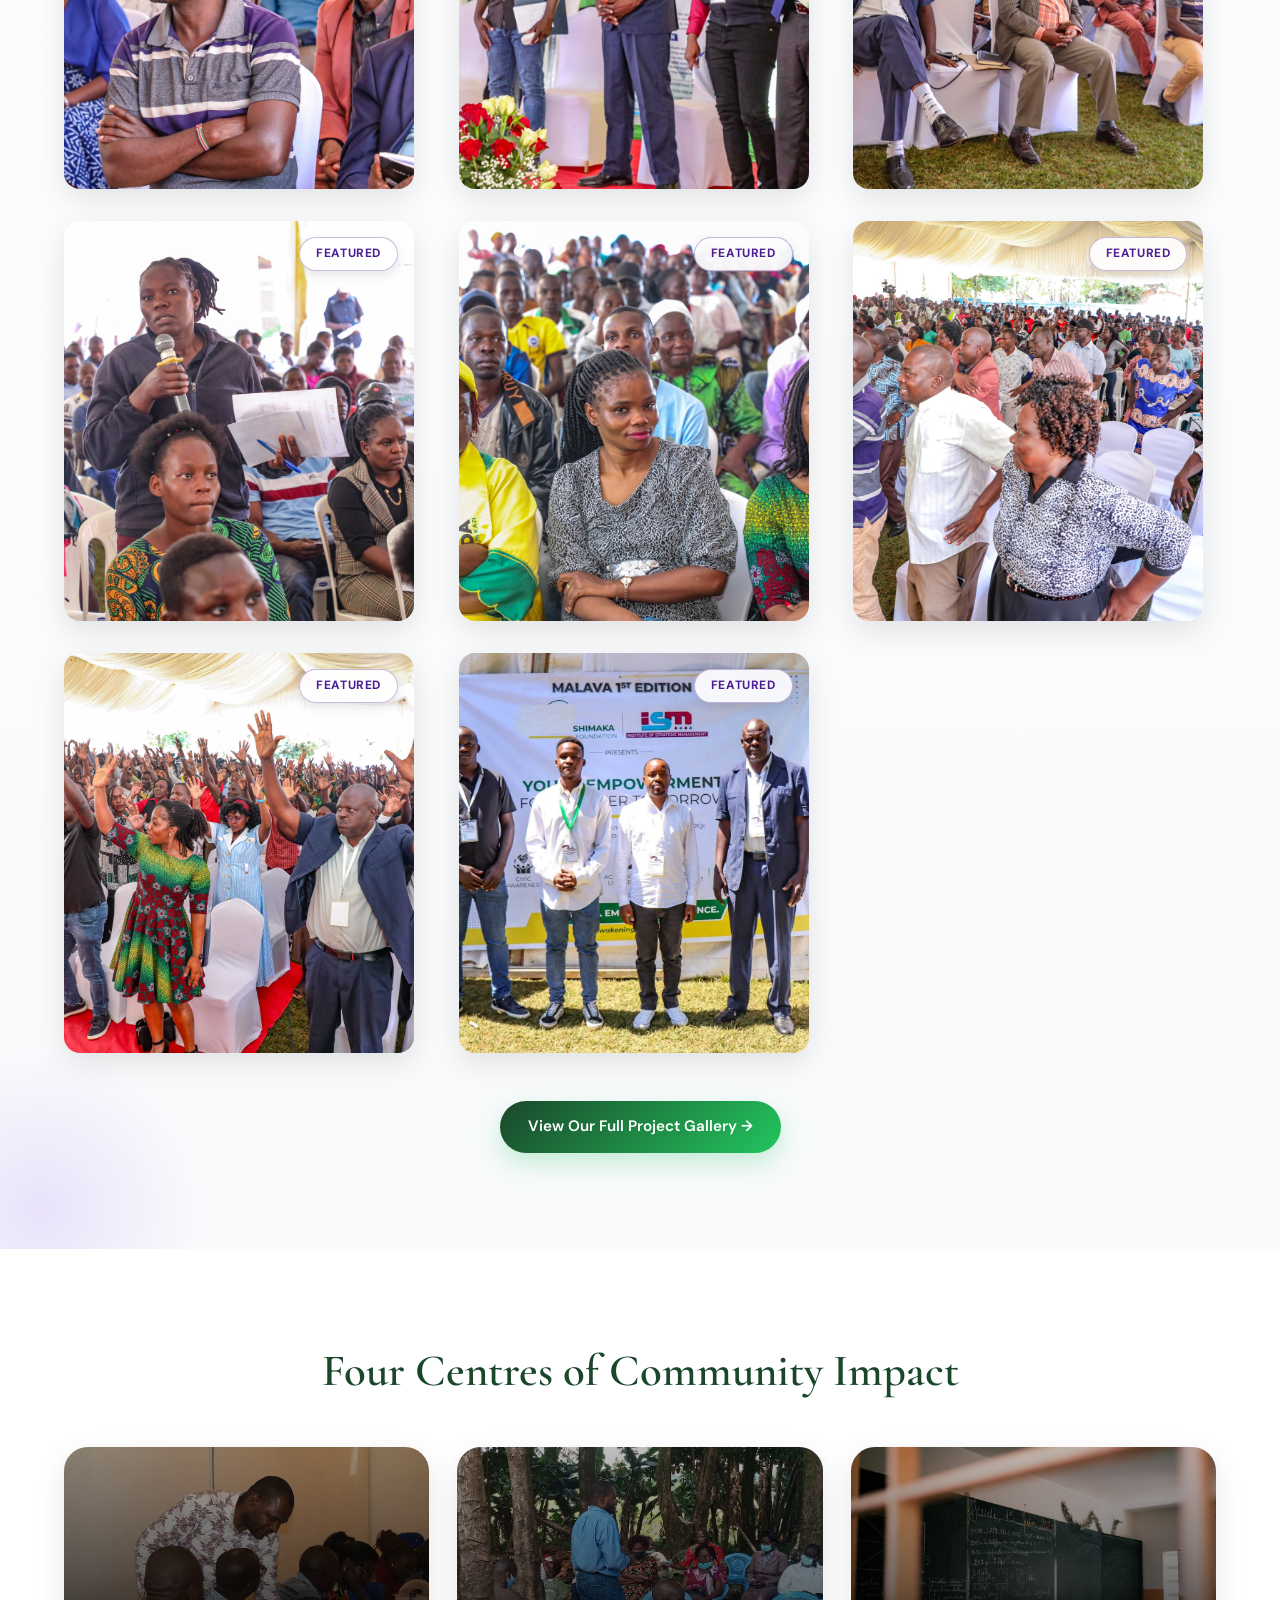
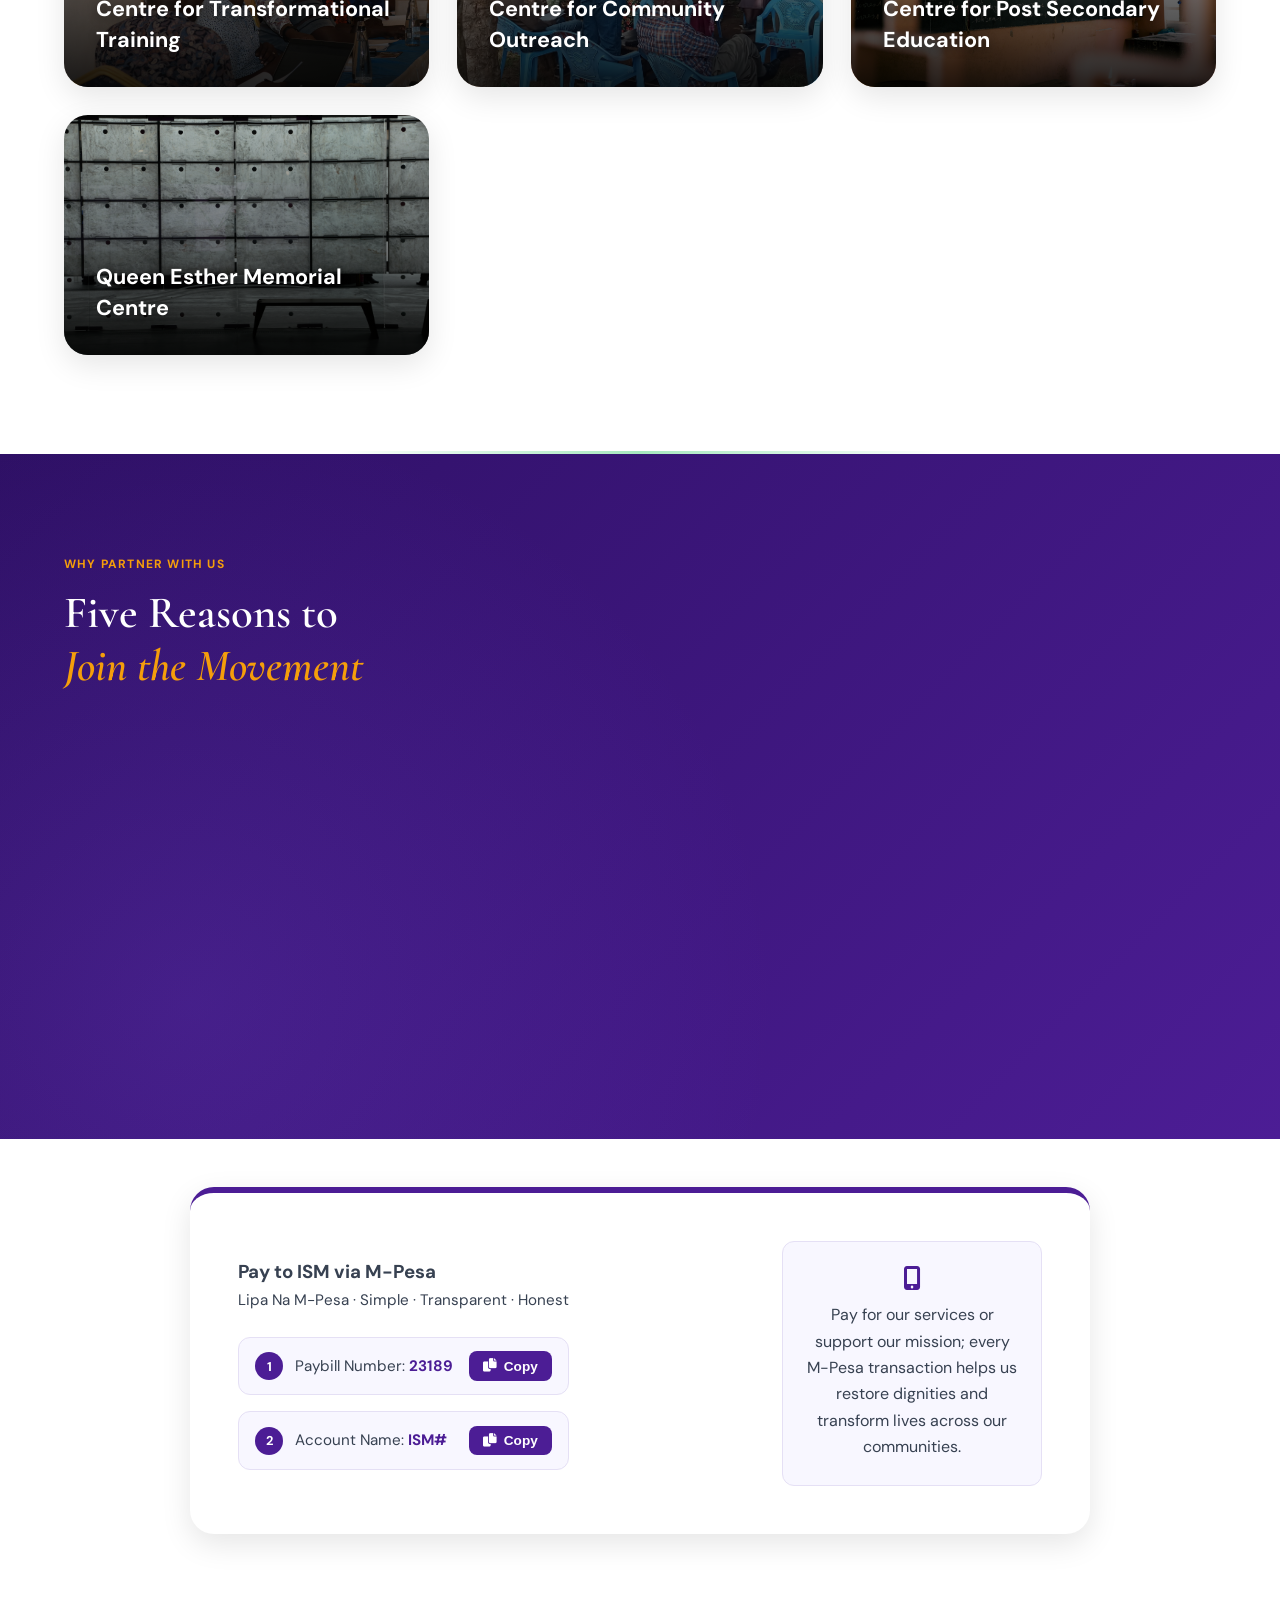
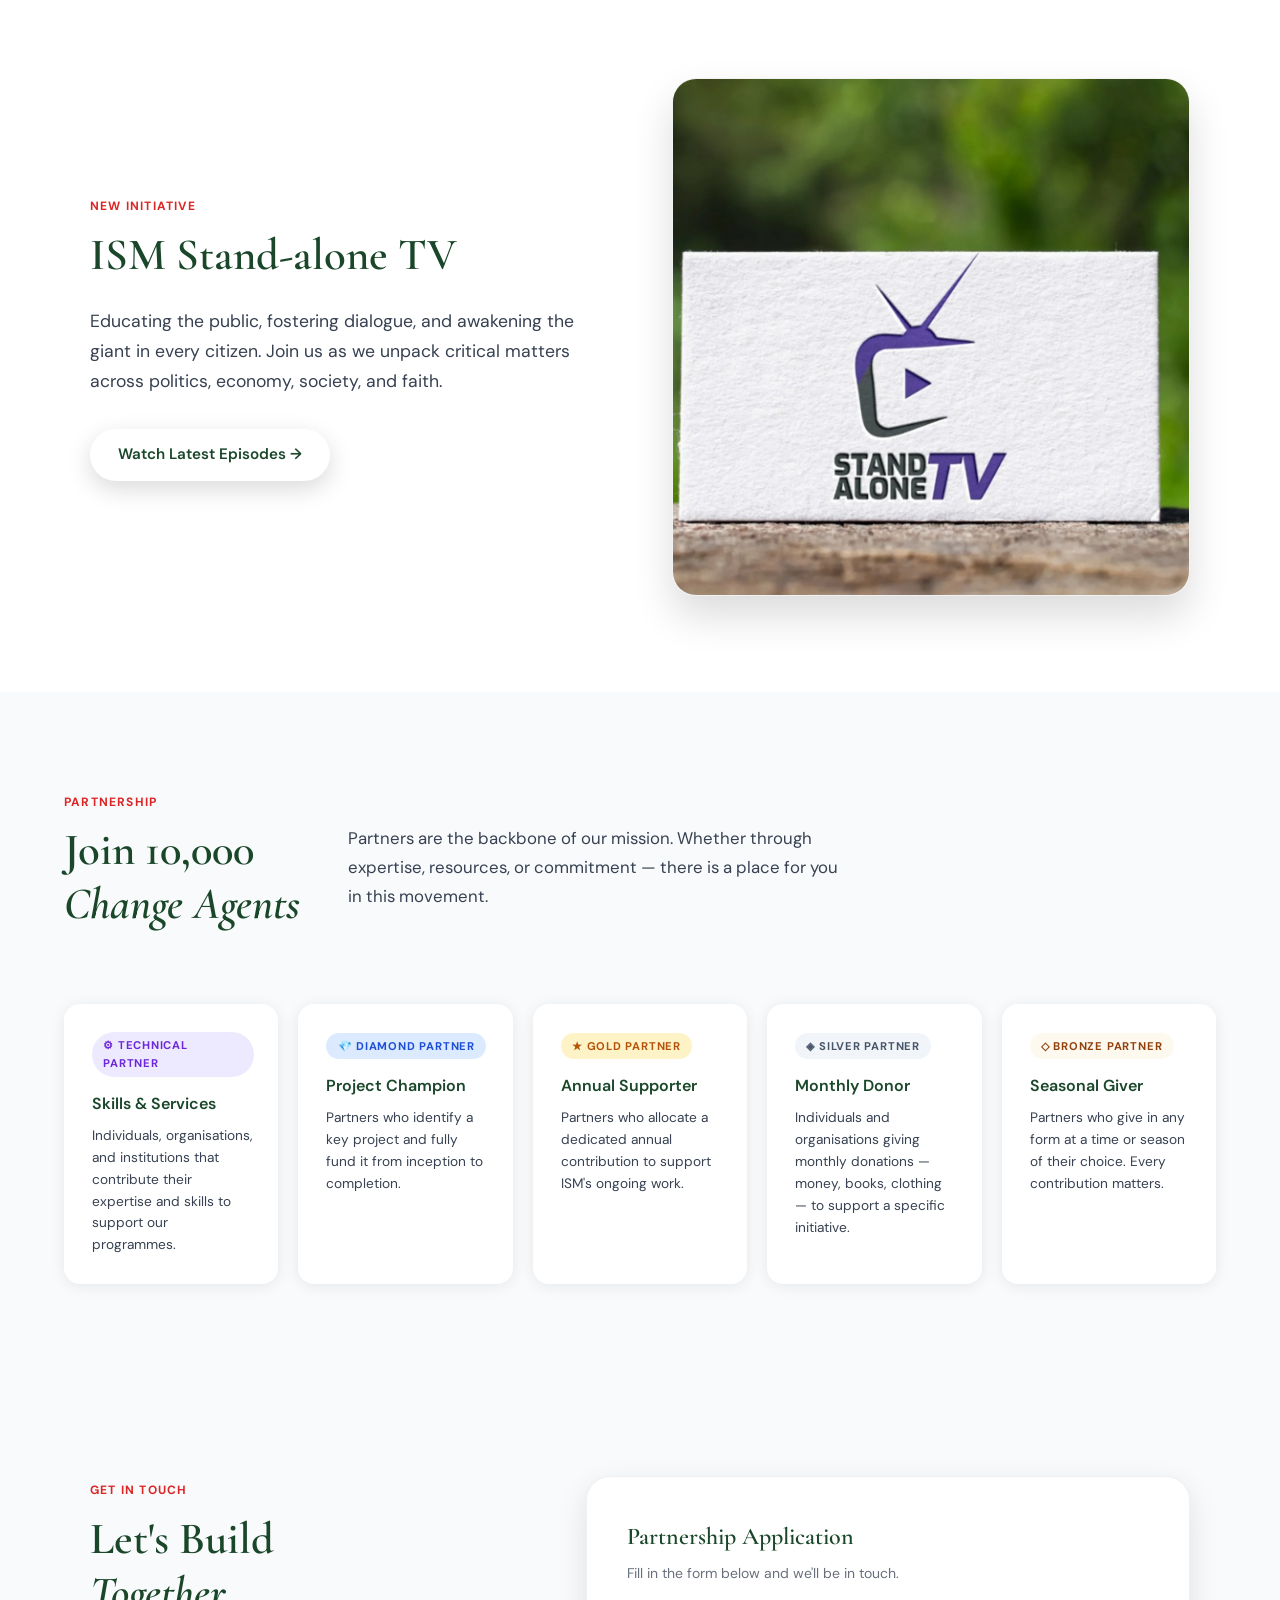
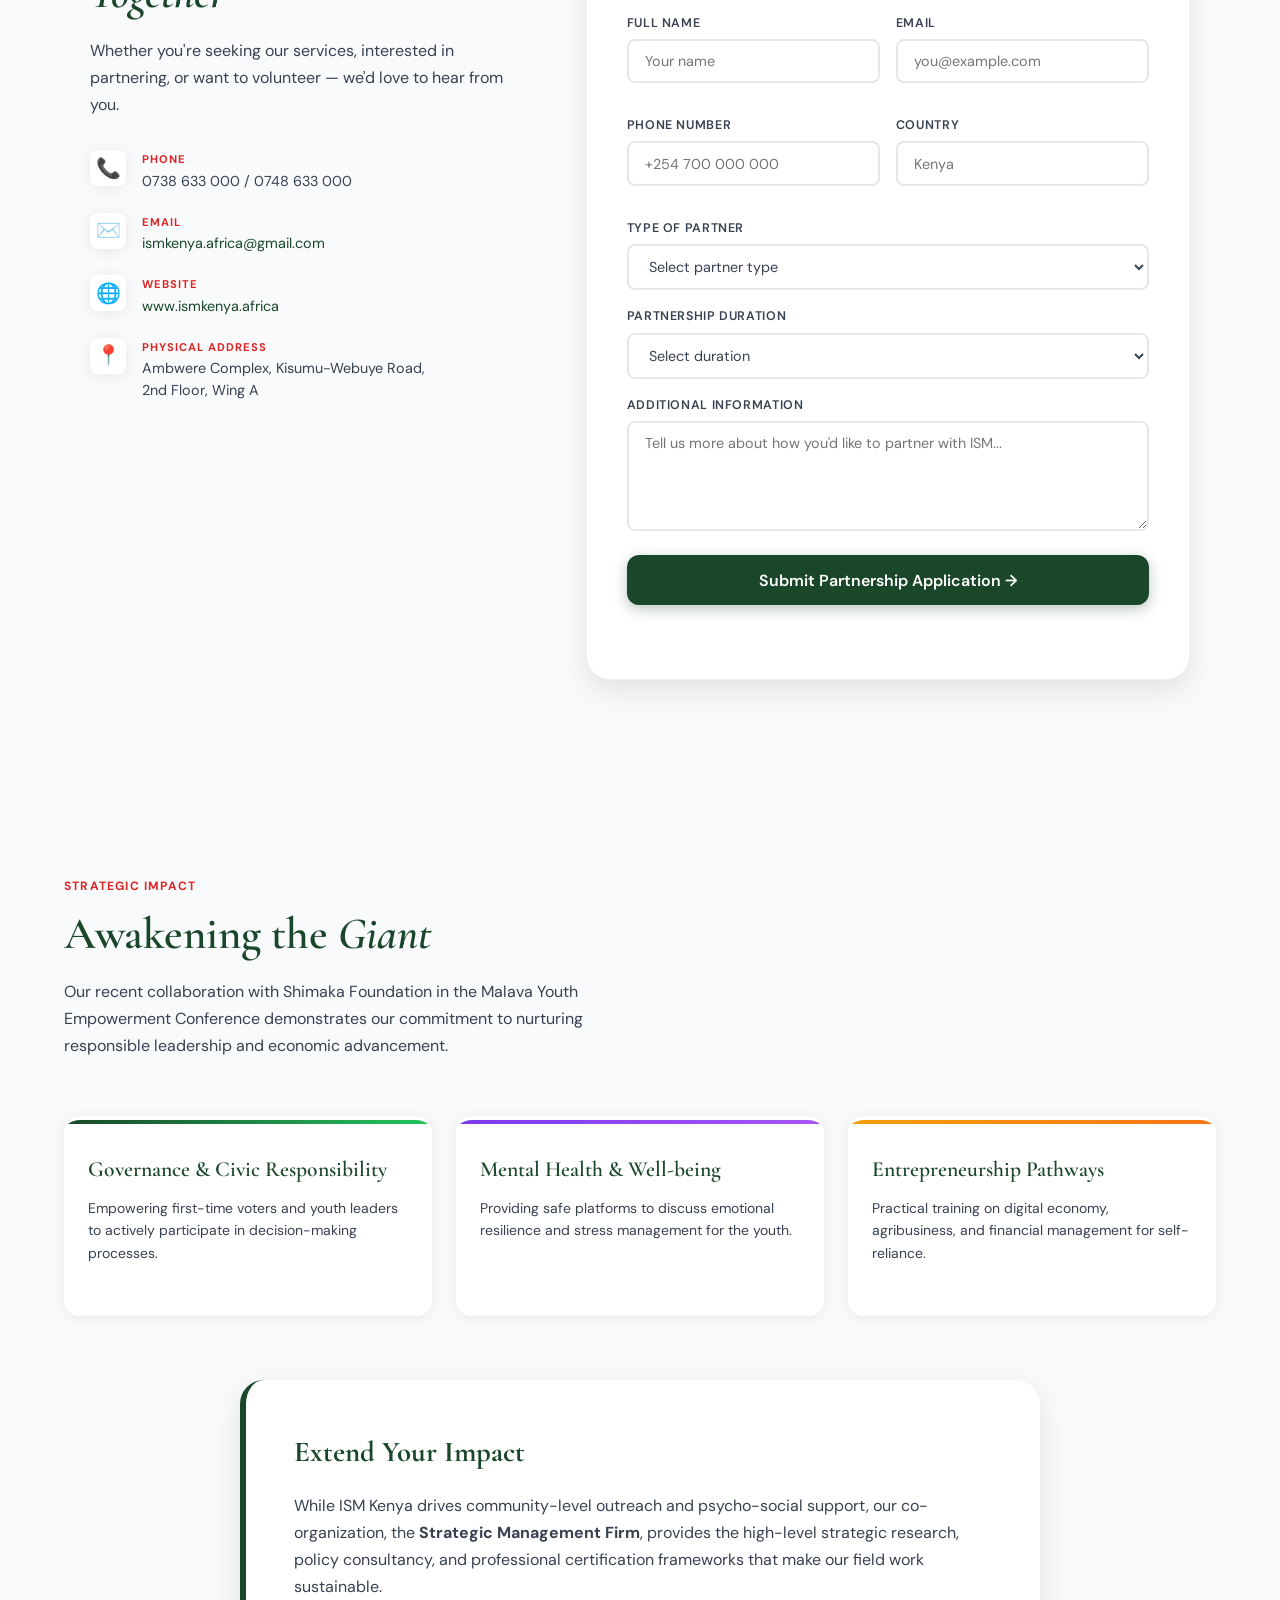
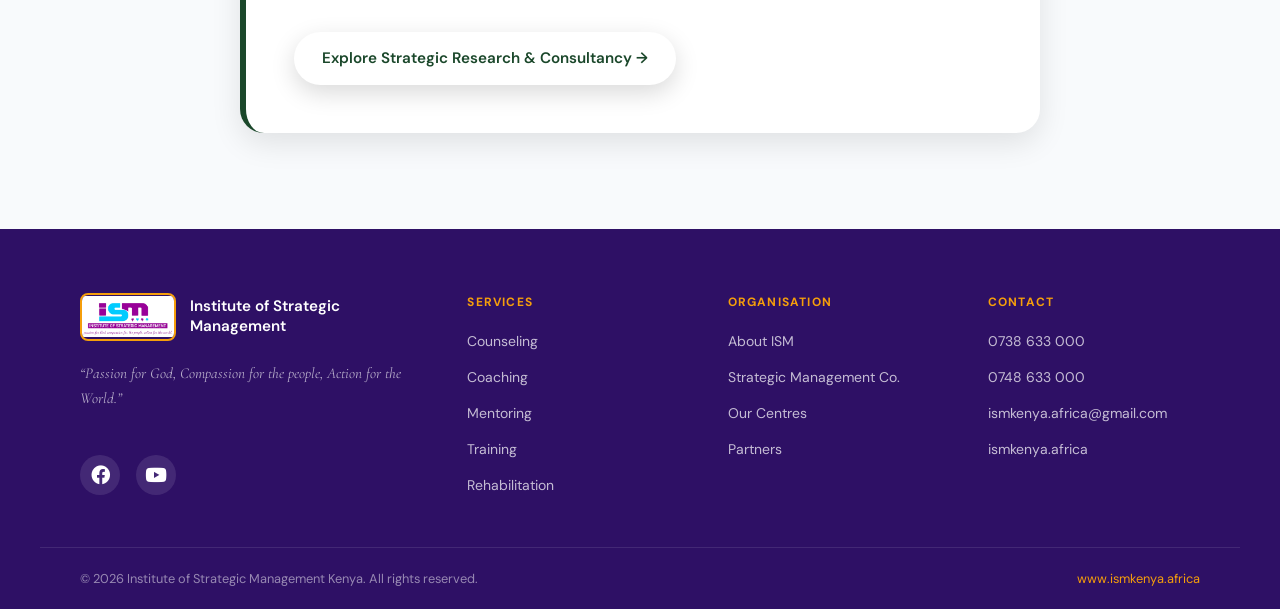
==== commit 5ec28c09: "updated files" ====
--- a/index.html
+++ b/index.html
@@ -415,7 +415,7 @@
         </div>
       </div>
       <div class="tv-visual">
-        <img src="resources/tv-placeholder.png" alt="Stand-alone TV">
+        <img src="resources/standalone.jpg" alt="Stand-alone TV">
       </div>
     </div>
   </section>
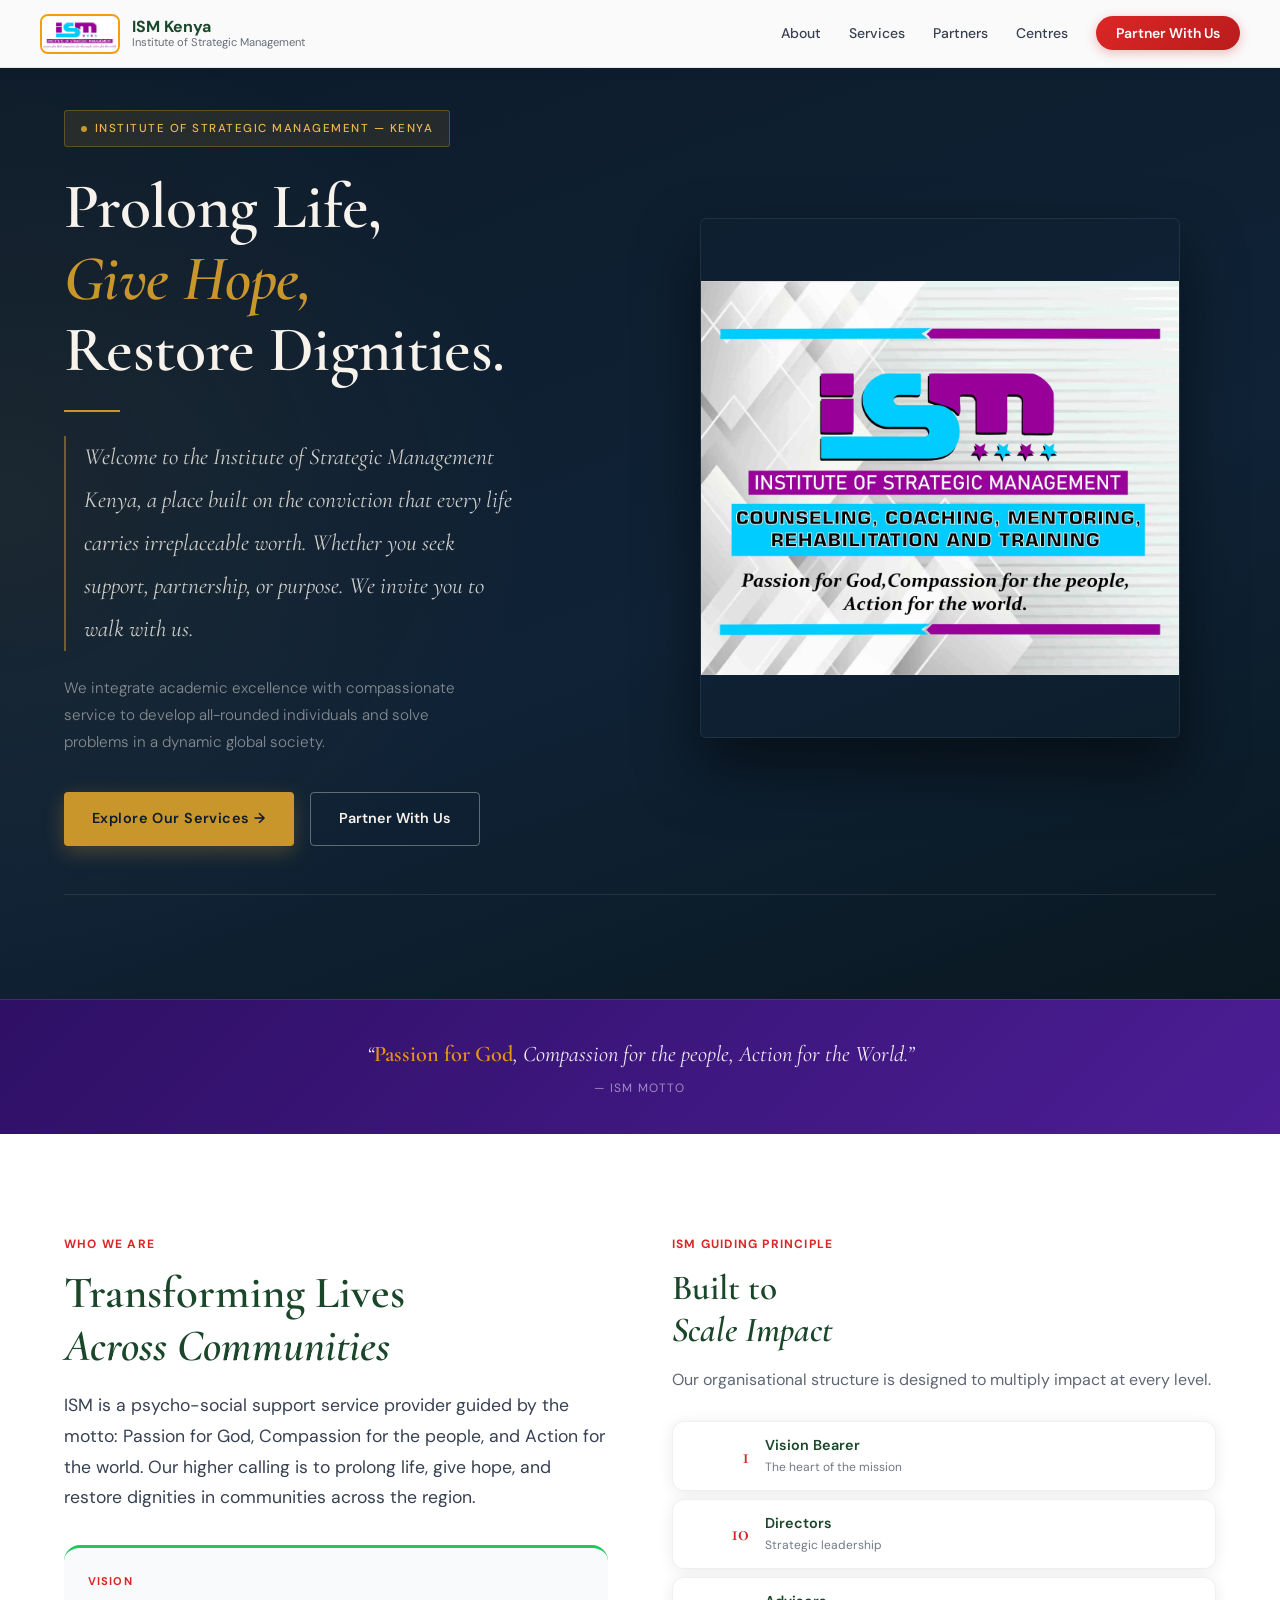
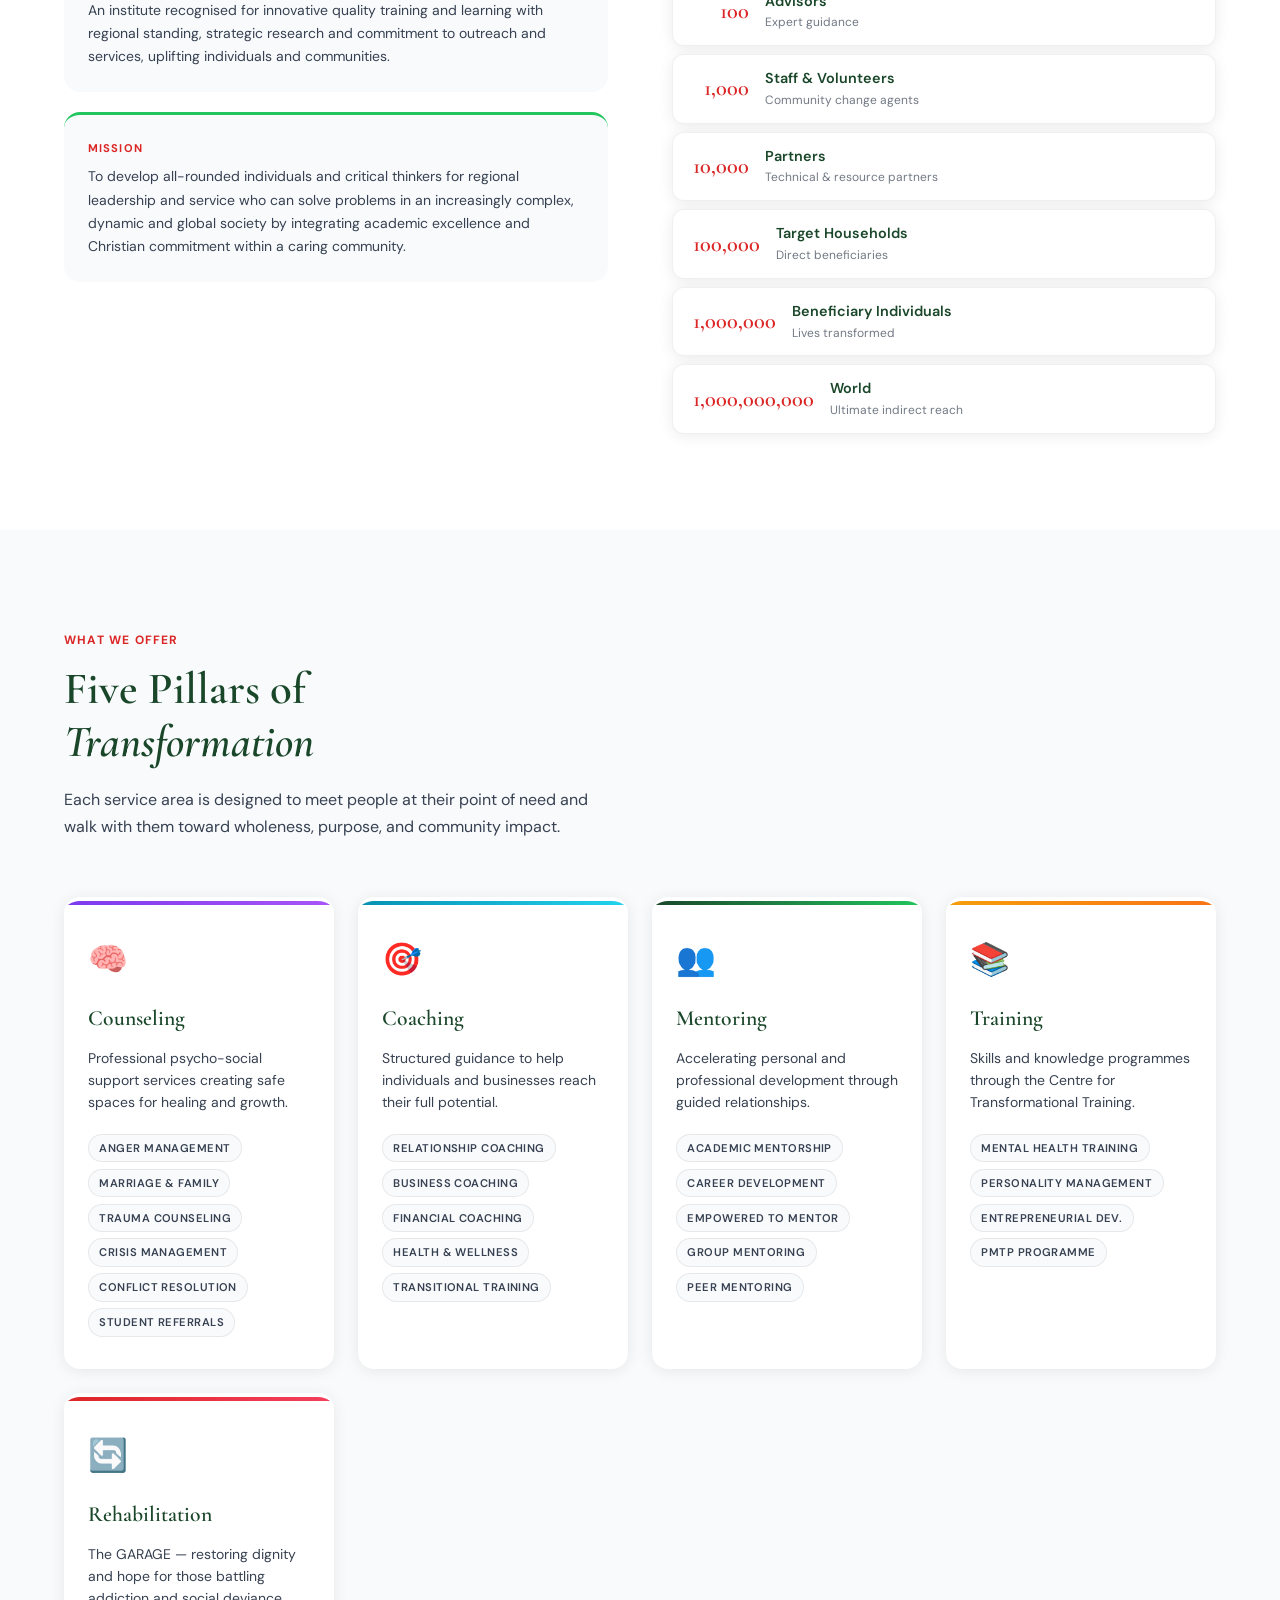
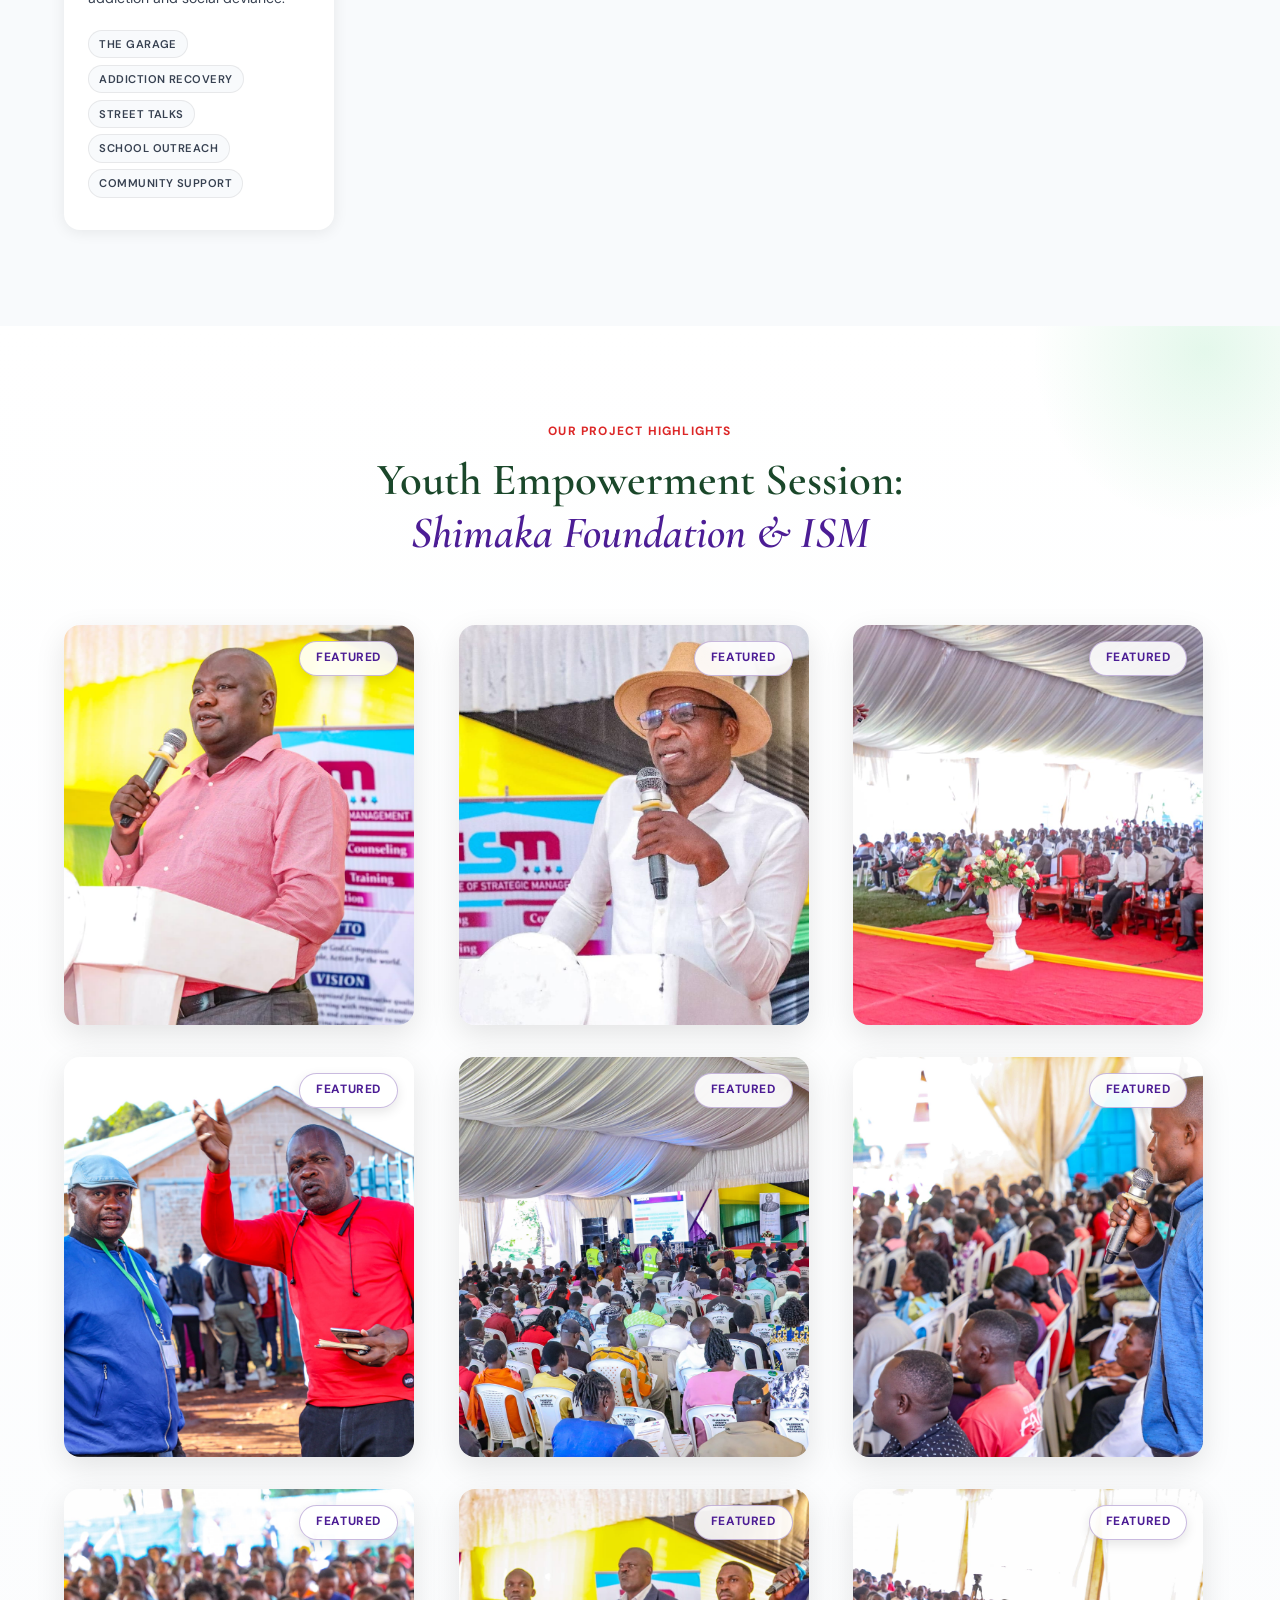
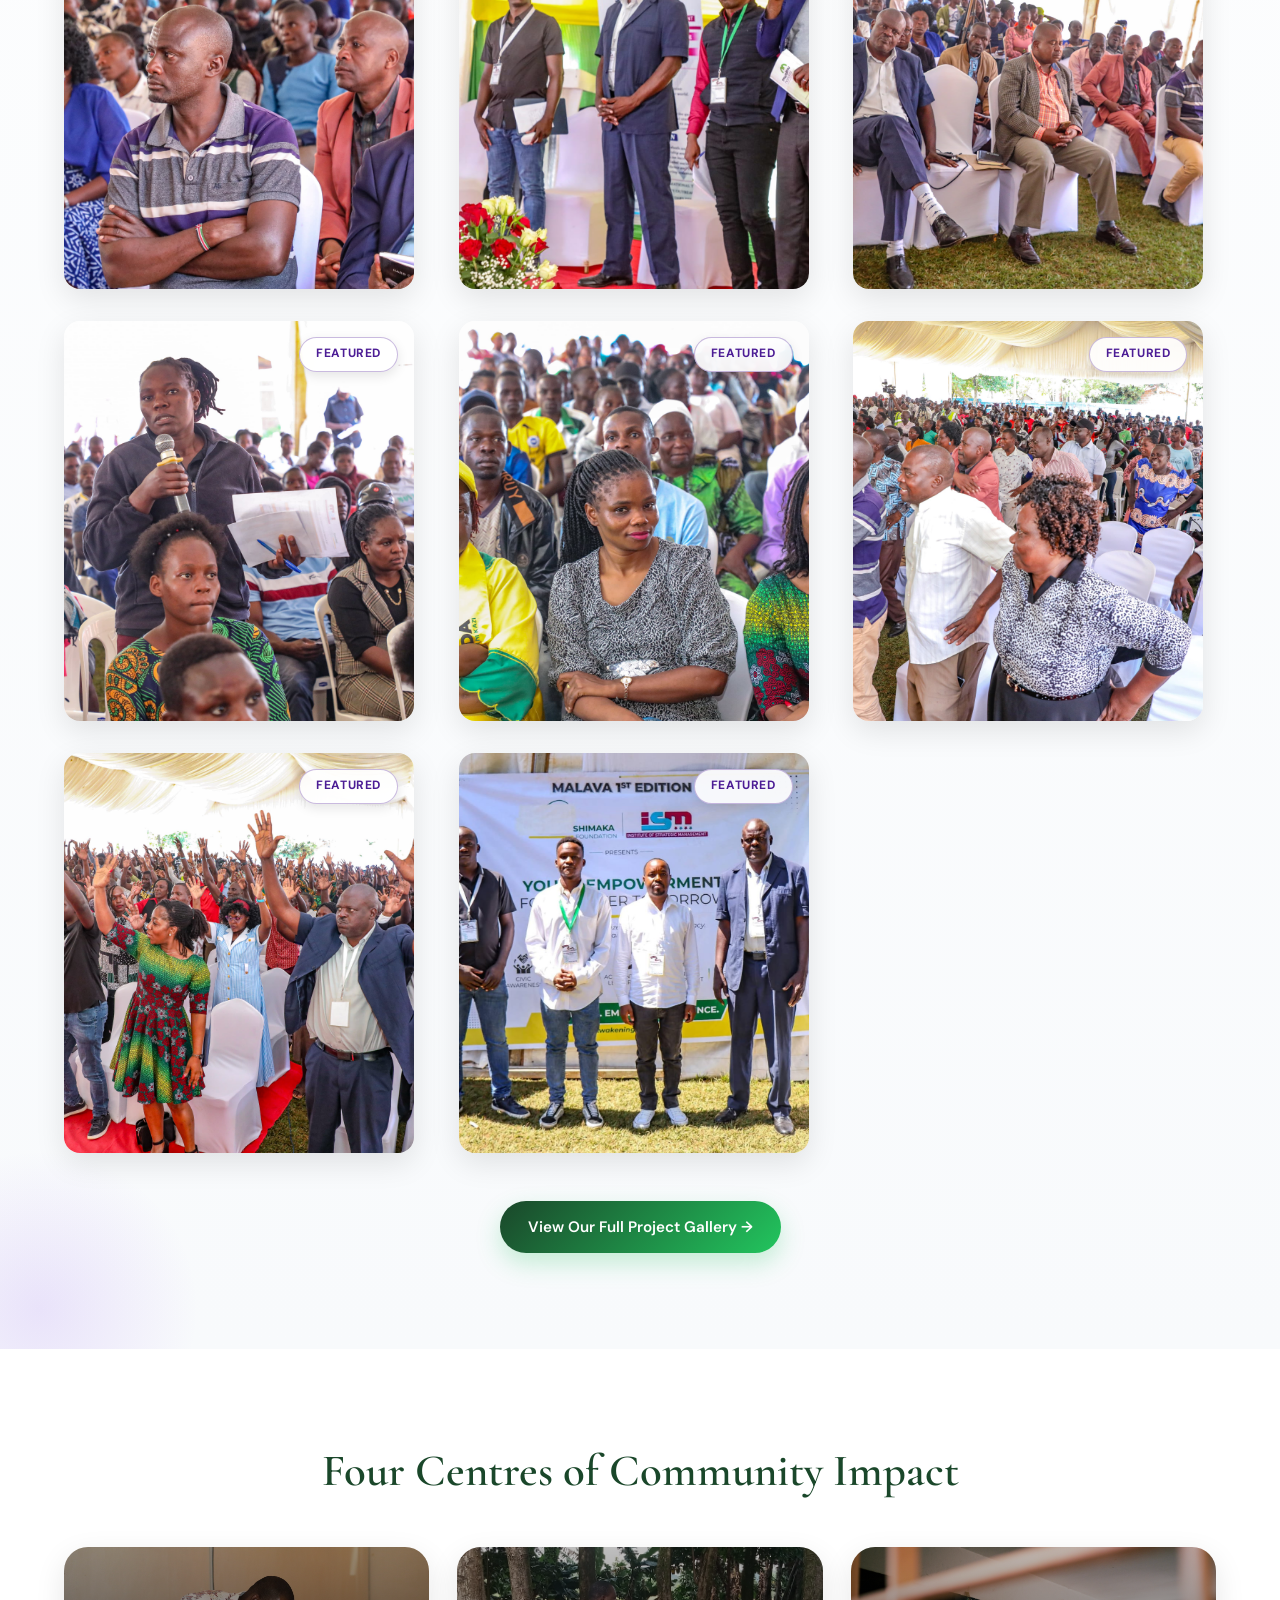
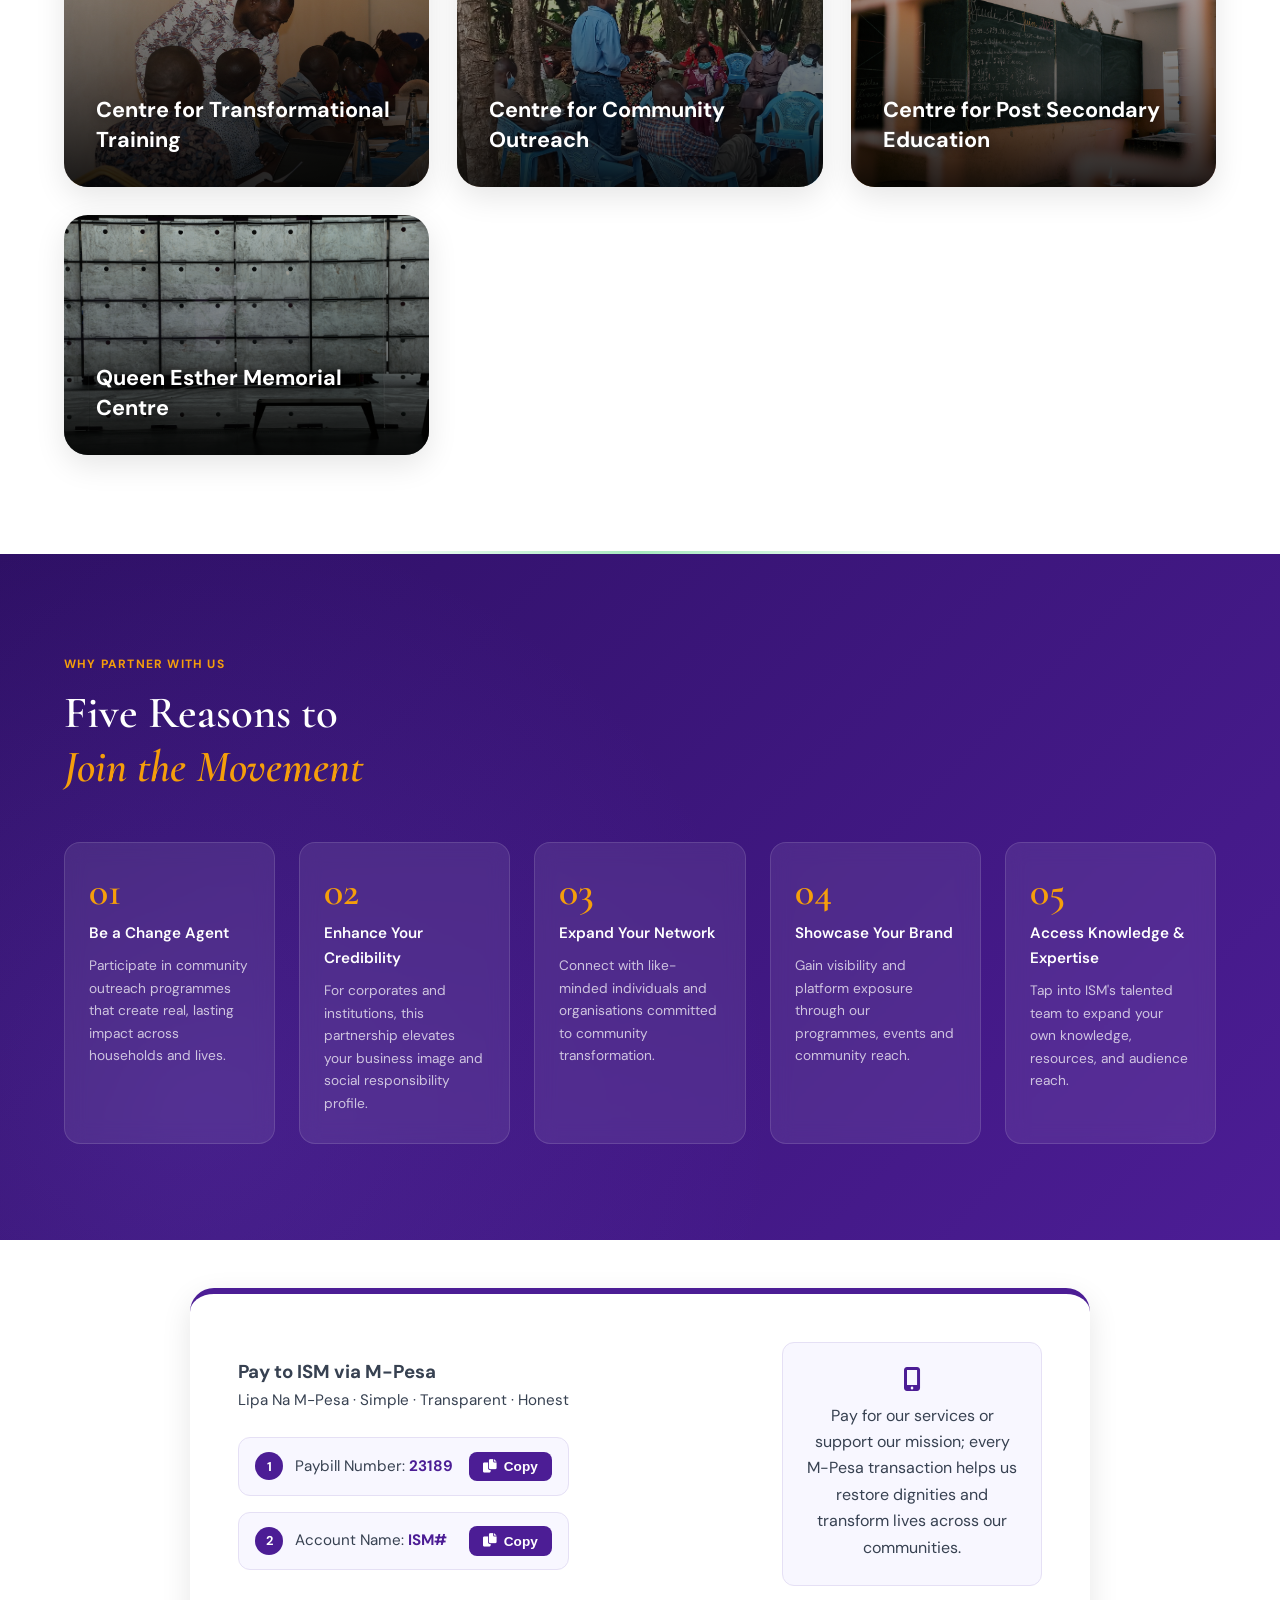
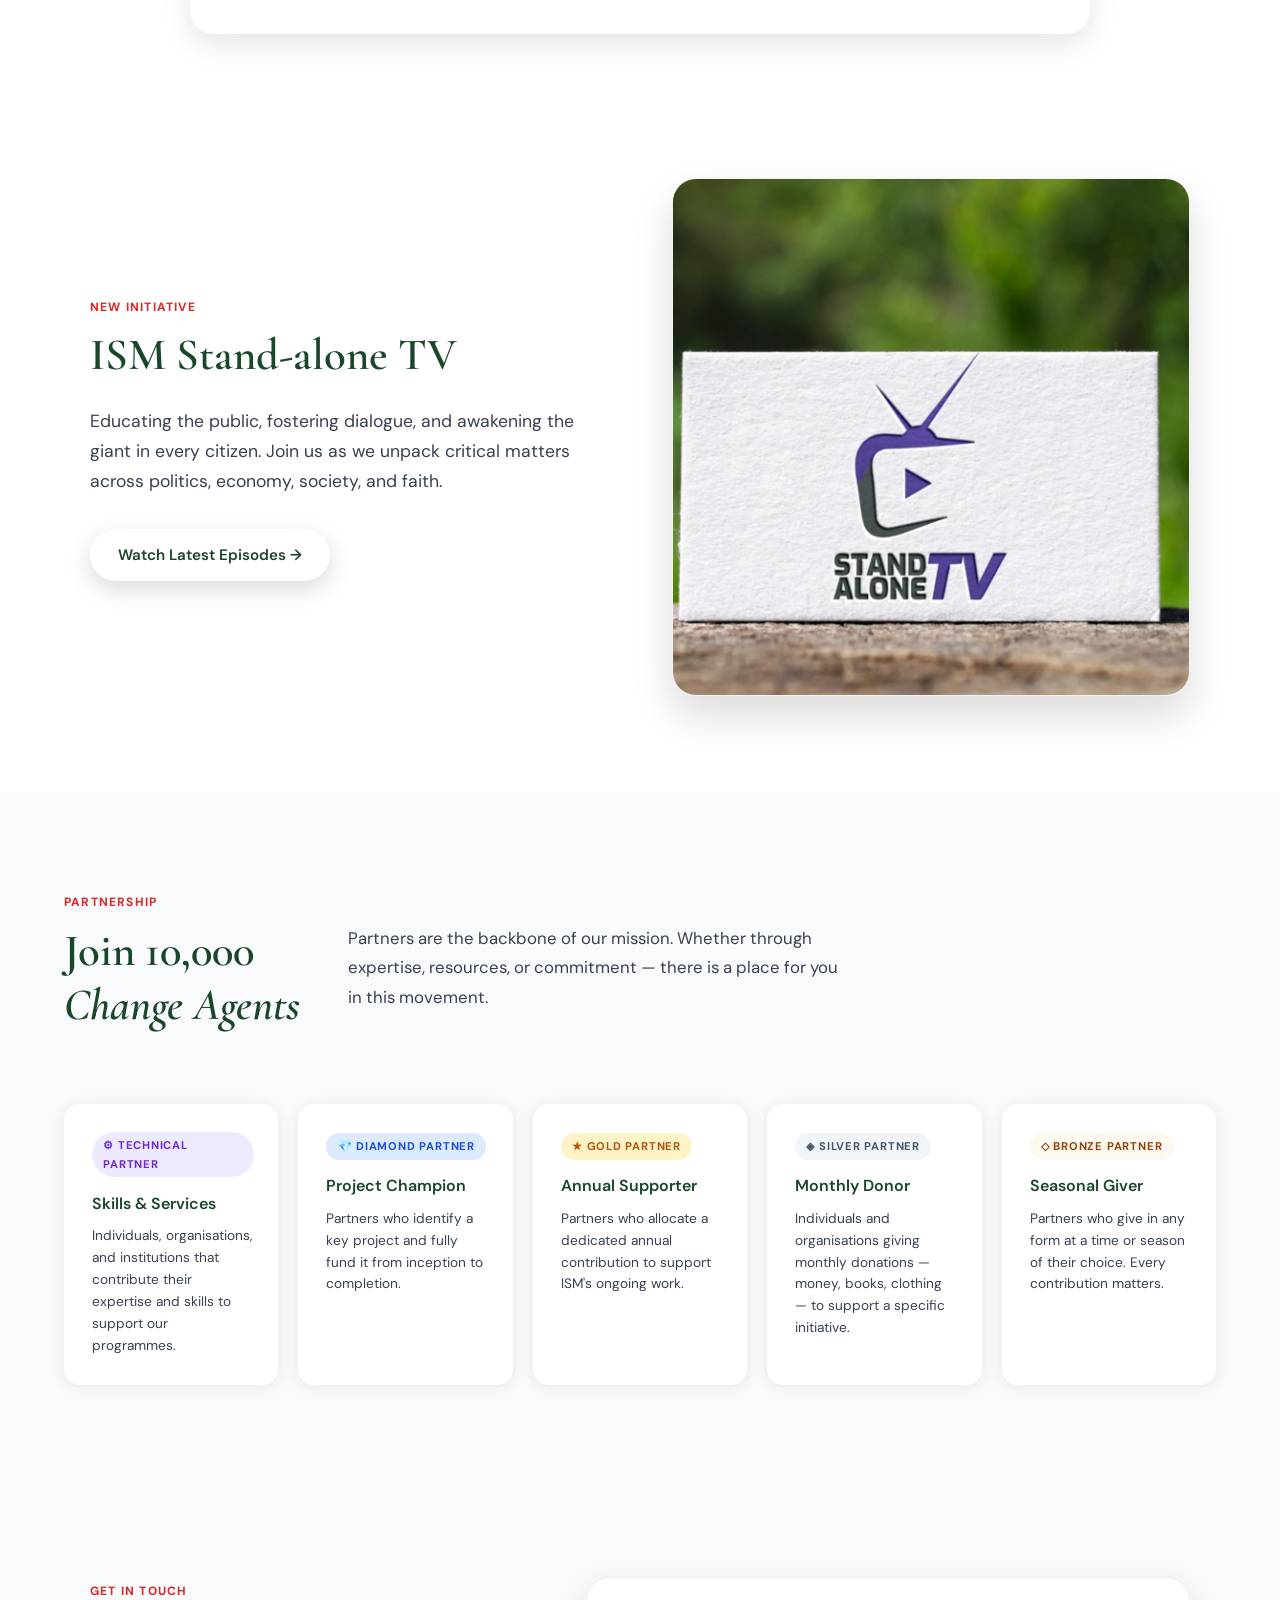
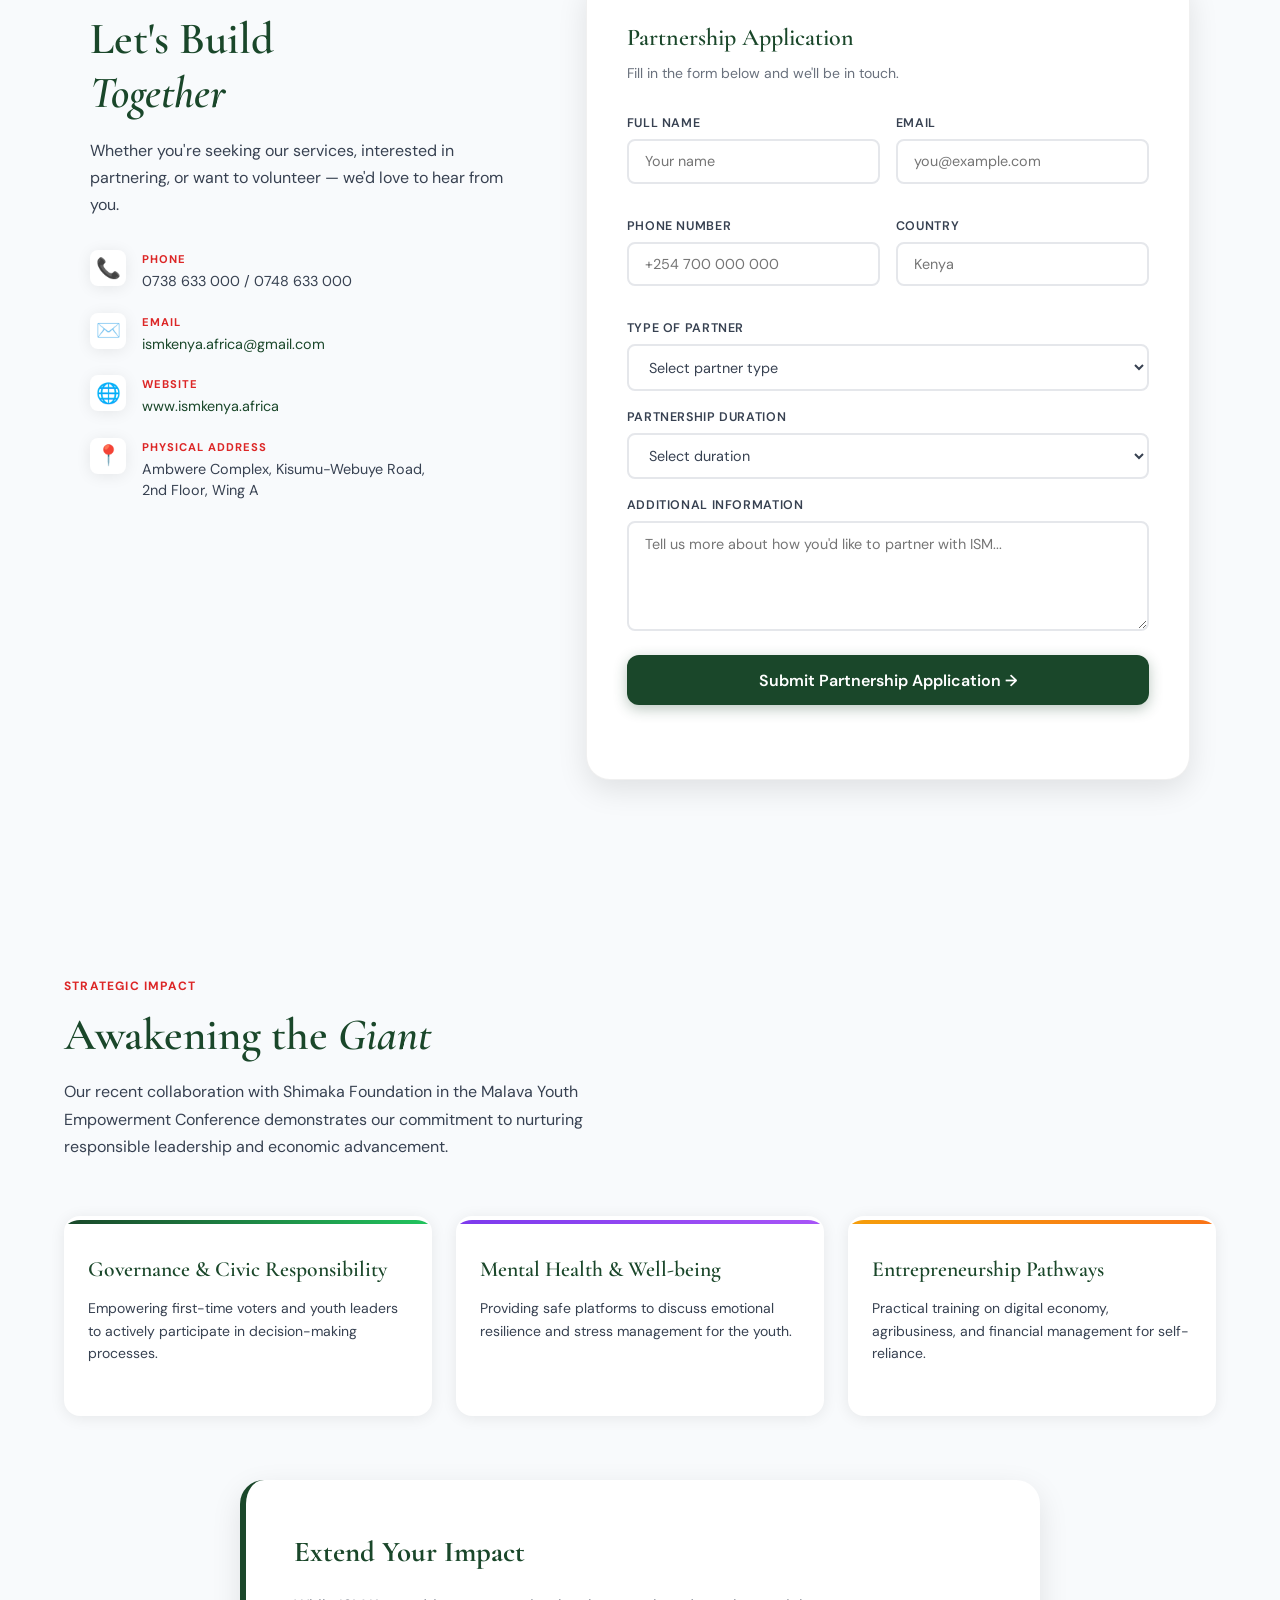
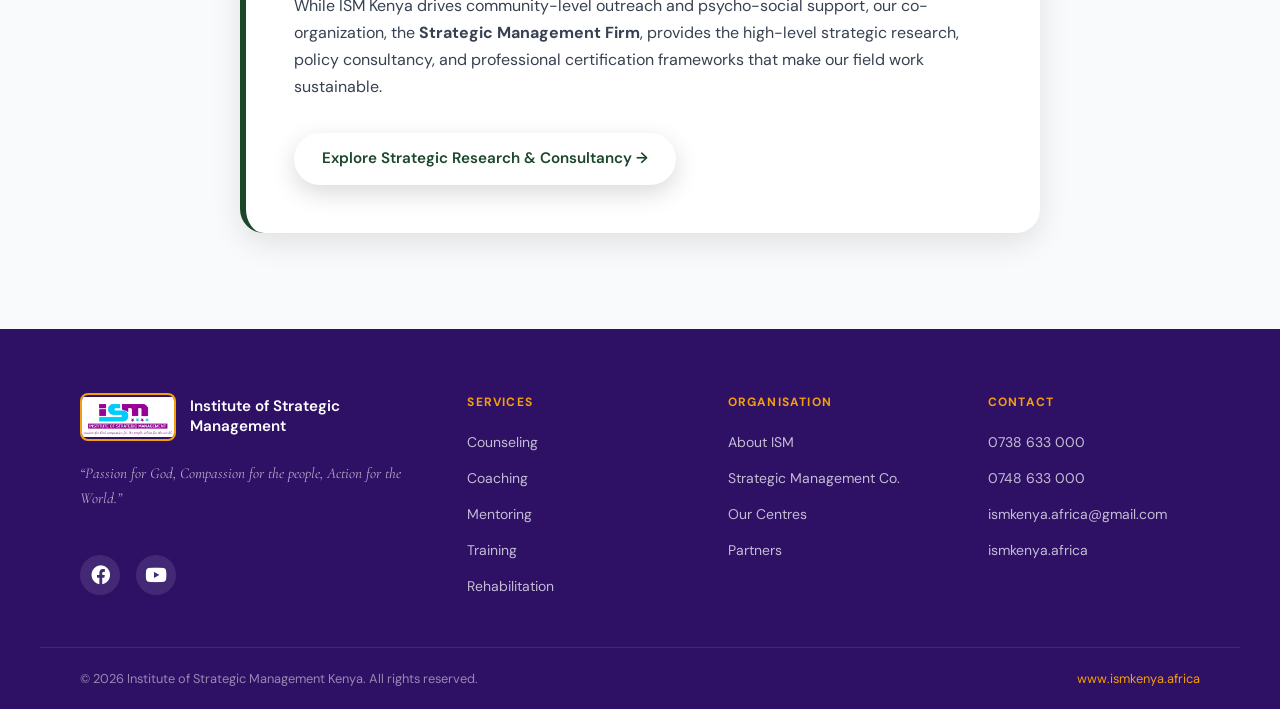
==== commit e9fe022c: "update" ====
--- a/index.html
+++ b/index.html
@@ -103,34 +103,52 @@
 
   <section class="hero" id="home">
     <div class="hero-bg"></div>
-    <div class="hero-accent hero-accent-1"></div>
-    <div class="hero-accent hero-accent-2"></div>
 
     <div class="hero-content">
       <div class="hero-tag">
         <span class="hero-tag-dot"></span>
-        Empowering Communities
+        Institute of Strategic Management &mdash; Kenya
       </div>
 
       <h1>Prolong Life,<br><em>Give Hope,</em><br>Restore Dignities.</h1>
 
+      <span class="hero-rule"></span>
+
+      <p class="hero-welcome">
+        Welcome to the Institute of Strategic Management Kenya, a place built on the conviction
+        that every life carries irreplaceable worth. Whether you seek
+        support, partnership, or purpose. We invite you to walk
+        with us.
+      </p>
+
       <p class="hero-subtitle">
-        We integrate academic excellence with compassionate service to develop all-rounded individuals and solve problems in a dynamic global society.
+        We integrate academic excellence with compassionate service to develop
+        all-rounded individuals and solve problems in a dynamic global society.
       </p>
 
       <div class="hero-actions">
-        <a href="#services" class="btn-primary">Our Services &rarr;</a>
+        <a href="#services" class="btn-primary">Explore Our Services &rarr;</a>
         <a href="#contact" class="btn-secondary">Partner With Us</a>
       </div>
-      
-    </div>
-      <div class="hero-visual-mobile">
-        <img src="resources/intro.jpeg" alt="ISM Institute of Strategic Management" class="hero-image">
-      </div>
-
-    <div class="hero-visual hero-visual-desktop">
-      <img src="resources/intro.jpeg" alt="ISM Institute of Strategic Management" class="hero-image">
-    </div>
+    </div>
+
+  <div class="hero-visual-mobile">
+    <img
+      src="resources/intro.jpeg"
+      alt="ISM Kenya — Community Empowerment"
+      class="hero-image"
+    >
+  </div>
+
+  <div class="hero-visual hero-visual-desktop">
+    <div class="hero-image-frame">
+      <img
+        src="resources/intro.jpeg"
+        alt="ISM Kenya — Community Empowerment"
+        class="hero-image"
+      >
+    </div>
+  </div>
 
     <div class="hero-stats"></div>
   </section>
--- a/styles.css
+++ b/styles.css
@@ -232,7 +232,7 @@
   align-items: center;
   gap: 0 3rem;
   padding: 110px 4rem 4rem;
-  background: linear-gradient(135deg, #2e1065 0%, #4c1d95 100%);
+  background: #0D1B2A;
   overflow: hidden;
 }
 
@@ -240,27 +240,12 @@
   position: absolute;
   inset: 0;
   background:
-    radial-gradient(circle at 18% 78%, rgba(220,38,38,.15) 0%, transparent 48%),
-    radial-gradient(circle at 80% 18%, rgba(34,197,94,.18) 0%, transparent 48%);
+    radial-gradient(ellipse 70% 80% at 0% 50%, rgba(201,150,43,0.07) 0%, transparent 60%),
+    linear-gradient(160deg, #0D1B2A 0%, #0F2236 60%, #0A1820 100%);
   z-index: 0;
 }
-.hero-accent {
-  position: absolute;
-  border-radius: 50%;
-  filter: blur(60px);
-  z-index: 0;
-  opacity: .25;
-}
-.hero-accent-1 {
-  width: 400px; height: 400px;
-  top: -100px; right: -80px;
-  background: var(--secondary-green);
-}
-.hero-accent-2 {
-  width: 300px; height: 300px;
-  bottom: 60px; left: -60px;
-  background: var(--accent-yellow);
-}
+
+.hero-accent { display: none; }
 
 .hero-content,
 .hero-stats { position: relative; z-index: 1; }
@@ -271,106 +256,242 @@
   display: inline-flex;
   align-items: center;
   gap: 0.5rem;
-  padding: 0.45rem 1.1rem;
-  background: rgba(245, 158, 11, 0.15);
-  border: 1px solid rgba(245, 158, 11, 0.4);
-  border-radius: 50px;
-  font-size: 0.78rem;
-  font-weight: 700;
+  padding: 0.5rem 1rem;
+  background: rgba(201, 150, 43, 0.12);
+  border: 1px solid rgba(201, 150, 43, 0.35);
+  border-radius: 3px;
+  font-size: 0.72rem;
+  font-weight: 500;
   text-transform: uppercase;
-  letter-spacing: 0.12em;
-  color: var(--accent-yellow);
+  letter-spacing: 0.13em;
+  color: #E8B84B;
   margin-bottom: 1.5rem;
-  align-self: flex-start;  
-  width: fit-content;      
+  width: fit-content;
+  font-family: 'DM Sans', sans-serif;
 }
 
 .hero-tag-dot {
-  width: 7px;
-  height: 7px;
+  width: 6px;
+  height: 6px;
   border-radius: 50%;
-  background: var(--accent-yellow);
-  animation: pulse-dot 2s ease-in-out infinite;
+  background: #C9962B;
   flex-shrink: 0;
-}
-
-@keyframes pulse-dot {
-  0%, 100% { opacity: 1; transform: scale(1); }
-  50%       { opacity: 0.4; transform: scale(0.7); }
-}
-.hero-visual-mobile .hero-image {
+  animation: none;
+}
+
+.hero-content h1 {
+  font-family: 'Cormorant Garamond', serif;
+  font-size: clamp(2.8rem, 5vw, 4.4rem);
+  font-weight: 600;
+  line-height: 1.12;
+  color: #F7F3EC;
+  margin-bottom: 0;
+  letter-spacing: -0.01em;
+}
+
+.hero-content h1 em {
+  font-style: italic;
+  color: #C9962B;
+}
+
+.hero-rule {
+  display: block;
+  width: 56px;
+  height: 2px;
+  background: #C9962B;
+  margin: 1.5rem 0;
+  flex-shrink: 0;
+}
+
+.hero-welcome {
+  font-family: 'Cormorant Garamond', serif;
+  font-size: clamp(1.2rem, 2.2vw, 1.45rem);
+  font-weight: 400;
+  font-style: italic;
+  color: rgba(247, 243, 236, 0.82);
+  max-width: 460px;
+  line-height: 1.85;
+  margin-bottom: 1.5rem;
+  border-left: 2px solid rgba(201, 150, 43, 0.5);
+  padding-left: 1.1rem;
+}
+
+.hero-subtitle {
+  font-size: 0.95rem;
+  font-weight: 300;
+  color: rgba(247, 243, 236, 0.50);
+  max-width: 420px;
+  margin-bottom: 2.25rem;
+  line-height: 1.78;
+  margin-top: 0;
+}
+
+.hero-actions {
+  display: flex;
+  gap: 1rem;
+  flex-wrap: wrap;
+}
+
+.hero .btn-primary {
+  background: #C9962B;
+  color: #0D1B2A;
+  border-radius: 4px;
+  font-weight: 600;
+  font-size: 0.9rem;
+  letter-spacing: 0.03em;
+  padding: 0.9rem 1.75rem;
+  box-shadow: 0 6px 20px rgba(201, 150, 43, 0.30);
+  transition: all 0.2s ease;
+  border: none;
+}
+.hero .btn-primary:hover {
+  background: #E8B84B;
+  transform: translateY(-2px);
+  box-shadow: 0 10px 26px rgba(201, 150, 43, 0.40);
+}
+
+.hero .btn-secondary {
+  background: transparent;
+  color: #F7F3EC;
+  border: 1.5px solid rgba(247, 243, 236, 0.35);
+  border-radius: 4px;
+  font-size: 0.9rem;
+  padding: 0.9rem 1.75rem;
+  box-shadow: none;
+  transition: all 0.2s ease;
+}
+.hero .btn-secondary:hover {
+  border-color: rgba(247, 243, 236, 0.75);
+  background: rgba(247, 243, 236, 0.06);
+  transform: translateY(-2px);
+}
+
+.hero-visual {
+  grid-column: 2;
+  display: flex;
+  align-items: center;
+  justify-content: center;
+  position: relative;
+  z-index: 1;
+}
+
+.hero-visual.hero-visual-desktop {
+  display: flex;
+}
+
+.hero-image-frame {
+  position: relative;
   width: 100%;
-  max-width: 340px;
-  margin: 0 auto;
-  border-radius: var(--radius-xl);
-  box-shadow: 0 20px 40px rgba(0,0,0,.3);
-  border: 3px solid rgba(255,255,255,.15);
-}
+  max-width: 480px;
+}
+
+.hero-image-frame::before {
+  display: none;
+}
+
+.hero-image {
+  width: 100%;
+  height: 520px;
+  object-fit: contain;
+  object-position: center center;
+  border-radius: 6px;
+  box-shadow: 0 30px 60px rgba(0,0,0,.5);
+  border: 1px solid rgba(255,255,255,.08);
+  position: relative;
+  z-index: 1;
+  background: transparent;
+}
+
 .hero-visual-mobile {
   display: none;
-  margin-top: 1.5rem;      
-  margin-bottom: 0;
-  order: 3;                
+  margin-top: 1.5rem;
+  order: 3;
+}
+
+.hero-visual-mobile .hero-image {
+  height: 280px;
+  max-width: 100%;
+  margin: 0 auto;
+  border-radius: 6px;
+}
+
+.hero-stats {
+  grid-column: 1 / -1;
+  display: flex;
+  gap: 2rem;
+  margin-top: 3rem;
+  padding-top: 2.5rem;
+  border-top: 1px solid rgba(247, 243, 236, 0.10);
+  position: relative;
+  z-index: 1;
+}
+
+.stat { flex: 1; text-align: center; }
+
+.stat-number {
+  font-family: 'Cormorant Garamond', serif;
+  font-size: 2.6rem;
+  font-weight: 600;
+  color: #C9962B;
+  line-height: 1;
+}
+
+.stat-label {
+  font-size: .8rem;
+  font-weight: 500;
+  text-transform: uppercase;
+  letter-spacing: .07em;
+  color: rgba(255, 255, 255, 0.50);
+  margin-top: .3rem;
+}
+
+.motto-band {
+  background: #0A1820;
+  border-top: 1px solid rgba(201, 150, 43, 0.18);
+  padding: 2.25rem 2rem;
+  text-align: center;
+}
+
+.motto-text {
+  font-family: 'Cormorant Garamond', serif;
+  font-style: italic;
+  font-size: clamp(1.1rem, 2.5vw, 1.4rem);
+  color: rgba(247, 243, 236, 0.85);
+  line-height: 1.6;
+}
+
+.motto-text span {
+  color: #C9962B;
+  font-style: normal;
+  font-weight: 600;
+}
+
+.motto-text small {
+  display: block;
+  font-family: 'DM Sans', sans-serif;
+  font-style: normal;
+  font-size: .75rem;
+  text-transform: uppercase;
+  letter-spacing: .1em;
+  color: rgba(247, 243, 236, 0.35);
+  margin-top: .4rem;
 }
 
 @media (max-width: 900px) {
-  .hero-content {
-    display: flex;
-    flex-direction: column;
+  .hero {
+    grid-template-columns: 1fr;
+    padding: 100px 1.5rem 3rem;
+    text-align: center;
   }
-  .hero-tag        { order: 1; }
-  h1               { order: 2; }
-  .hero-subtitle   { order: 3; }
-  .hero-visual-mobile { order: 4; display: block; }
-  .hero-actions    { order: 5; }
-  .hero-visual-desktop { display: none; }
-}
-
-.hero-brand-header {
-    display: flex;
-    align-items: center;
-    gap: 1rem;
-    margin-bottom: 1.5rem;
-}
-
-.hero-tag-img {
-    height: 40px;     
-    width: auto;
-    object-fit: contain;
-}
-
-.hero-content {
-    display: flex;
-    flex-direction: column;
-    justify-content: center;
-}
-
-.hero-content h1 {
-  font-family: 'Cormorant Garamond', serif;
-  font-size: clamp(2.8rem, 5vw, 4.2rem);
-  font-weight: 600;
-  line-height: 1.15;
-  color: var(--white);
-  margin-bottom: 1.25rem;
-}
-.hero-content h1 em {
-  font-style: italic;
-  color: var(--accent-yellow);
-}
-
-.hero-subtitle {
-  font-size: 1.05rem;
-  font-weight: 300;
-  color: rgba(255,255,255,.88);
-  max-width: 480px;
-  margin-bottom: 2rem;
-  line-height: 1.7;
-}
-
-.hero-actions {
-  display: flex;
-  gap: 1rem;
-  flex-wrap: wrap;
+  .hero-content { grid-column: 1; display: flex; flex-direction: column; }
+  .hero-tag { margin: 0 auto 1.5rem; }
+  .hero-rule { margin: 1.25rem auto; }
+  .hero-welcome { text-align: left; margin: 0 auto 1.5rem; }
+  .hero-subtitle { max-width: 100%; margin-left: auto; margin-right: auto; }
+  .hero-actions { justify-content: center; }
+  .hero-visual.hero-visual-desktop { display: none; }
+  .hero-visual-mobile { display: block; }
+  .hero-stats { flex-direction: column; gap: 1rem; }
 }
 
 .btn-primary {
@@ -403,28 +524,6 @@
 }
 .btn-secondary:hover { background: #e6a800; transform: translateY(-2px); box-shadow: 0 12px 28px rgba(245,158,11,.4); }
 
-.hero-visual {
-  grid-column: 2;
-  display: flex;
-  align-items: center;
-  justify-content: center;
-}
-.hero-image {
-  width: 100%;
-  max-width: 460px;
-  border-radius: var(--radius-xl);
-  box-shadow: 0 30px 60px rgba(0,0,0,.3);
-  border: 3px solid rgba(255,255,255,.15);
-}
-
-.hero-stats {
-  grid-column: 1 / -1;
-  display: flex;
-  gap: 2rem;
-  margin-top: 3rem;
-  padding-top: 2.5rem;
-  border-top: 1px solid rgba(255,255,255,.15);
-}
 .stat {
   flex: 1;
   text-align: center;
@@ -443,19 +542,6 @@
   letter-spacing: .07em;
   color: rgba(255,255,255,.7);
   margin-top: .3rem;
-}
-
-@media (max-width: 900px) {
-  .hero {
-    grid-template-columns: 1fr;
-    padding: 100px 1.5rem 3rem;
-    text-align: center;
-  }
-  .hero-content { grid-column: 1; }
-  .hero-subtitle { max-width: 100%; margin: 0 auto 2rem; }
-  .hero-actions { justify-content: center; }
-  .hero-visual { display: none; }
-  .hero-stats { flex-direction: column; gap: 1rem; }
 }
 
 .motto-band {
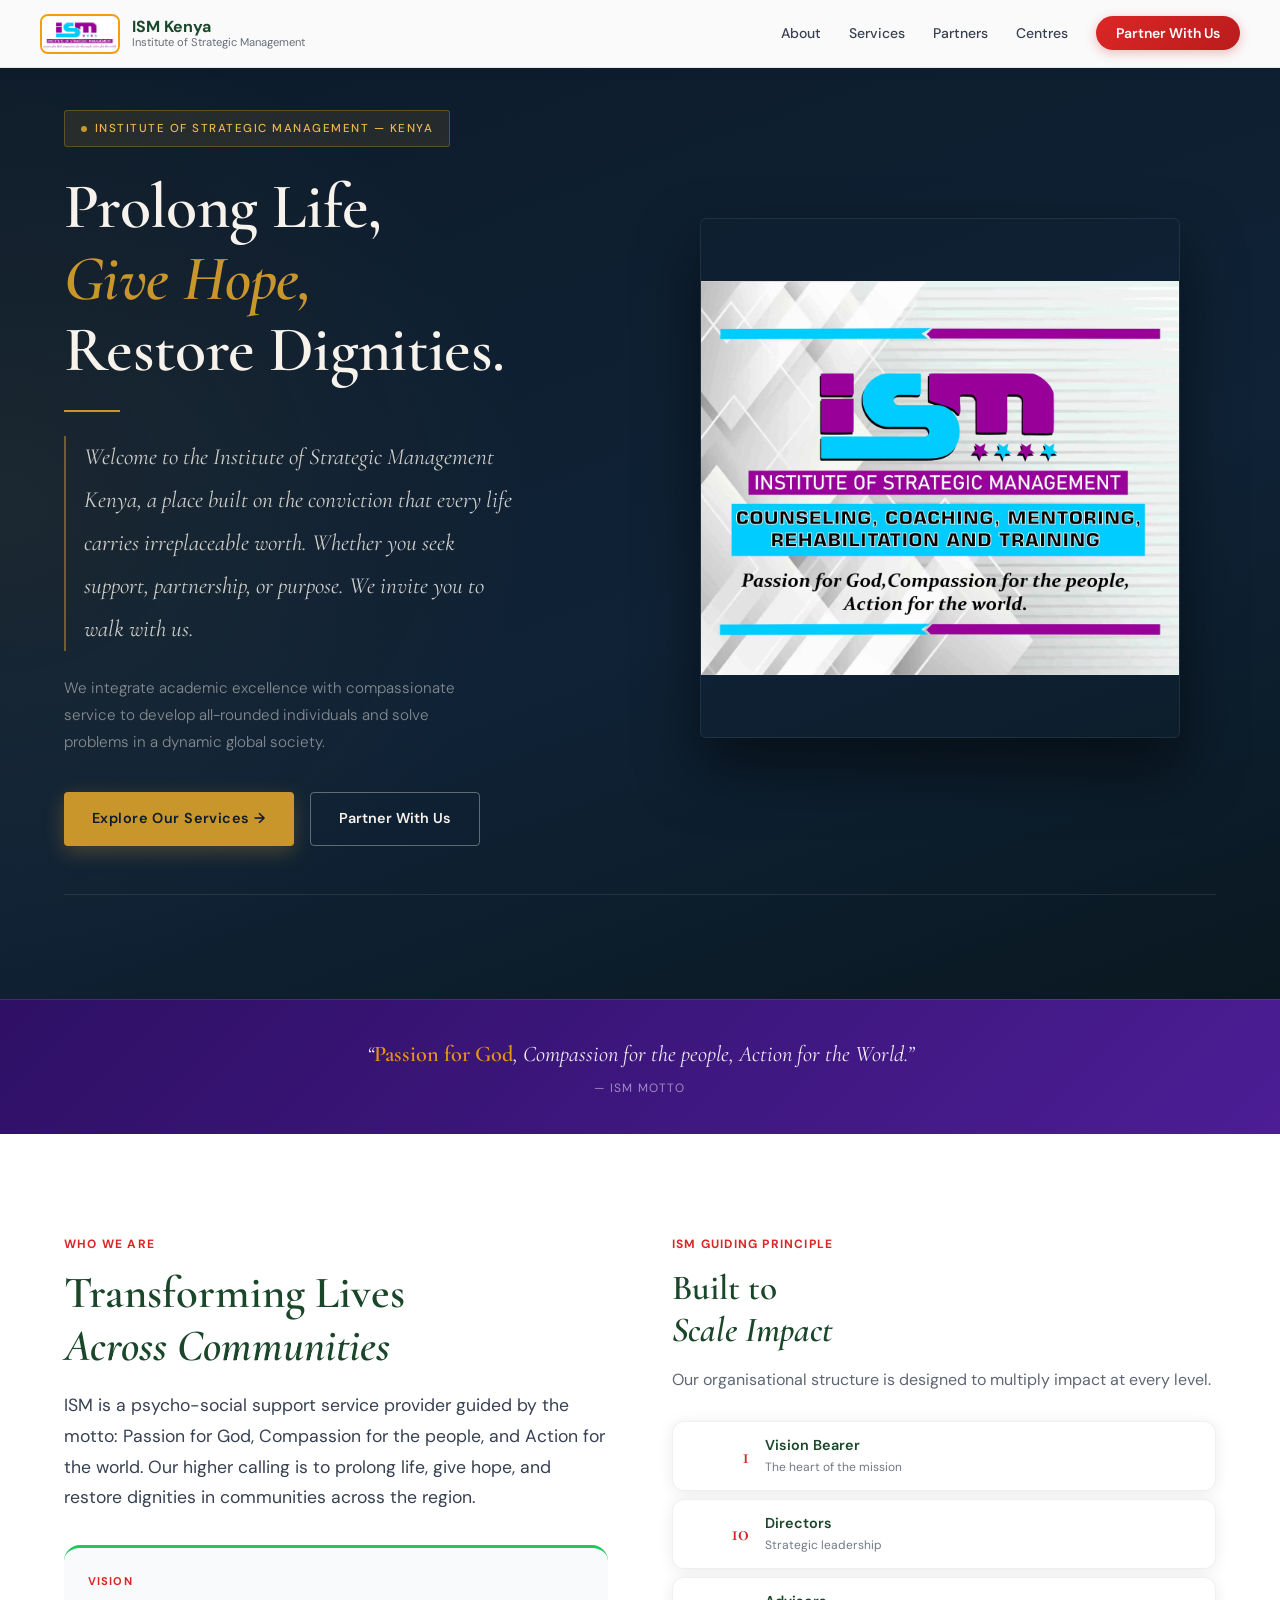
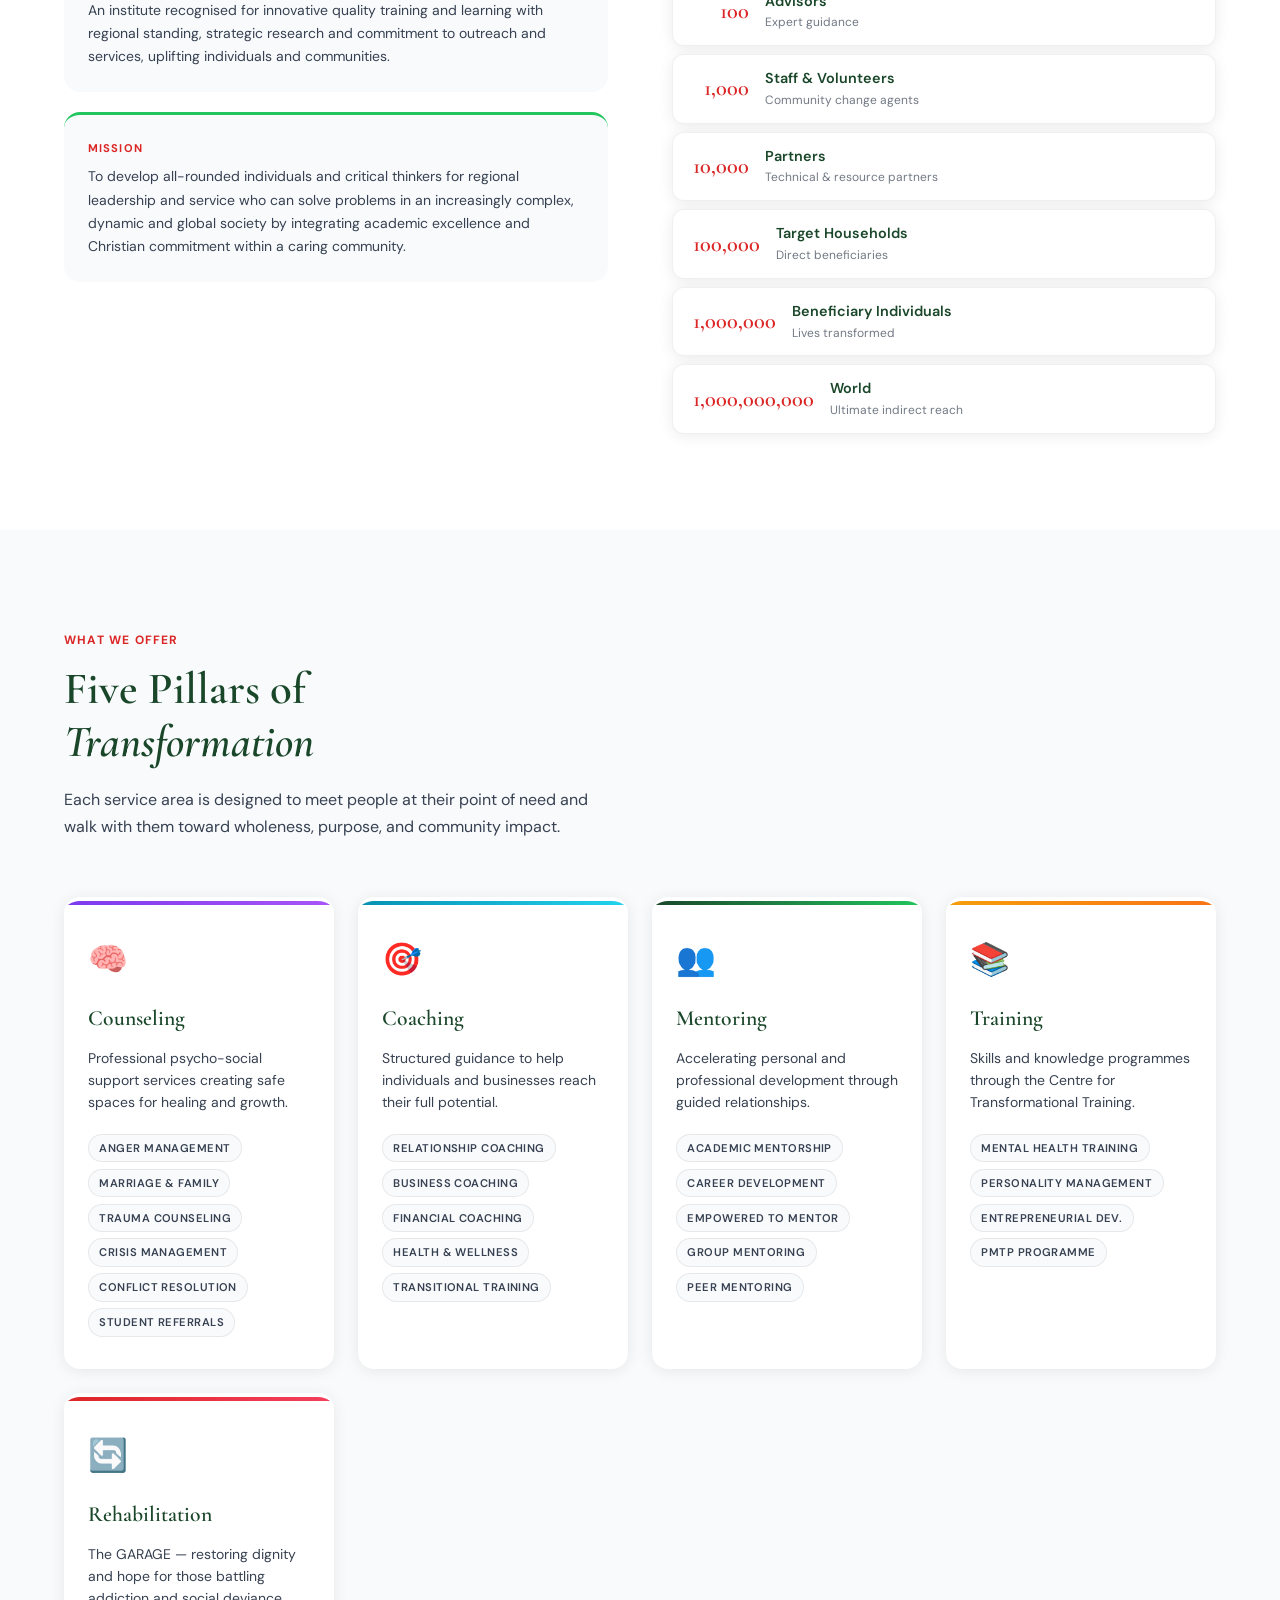
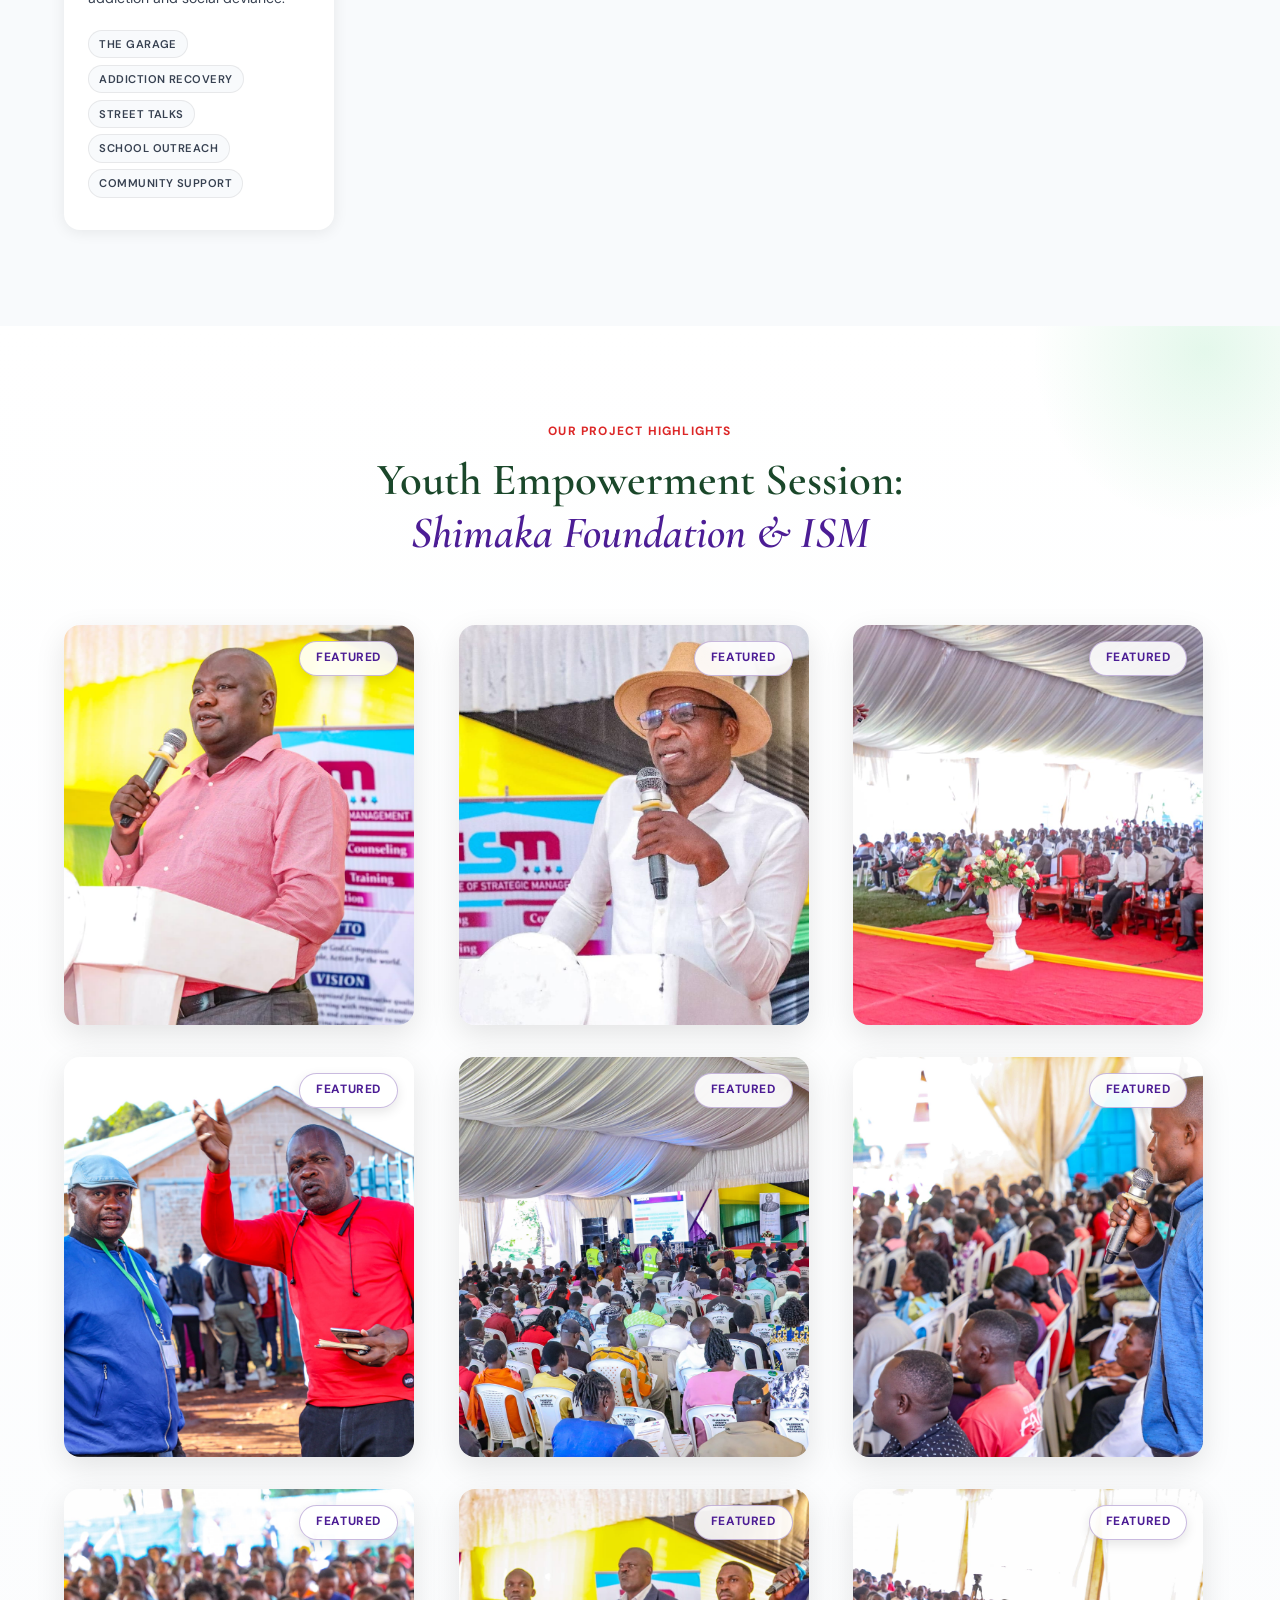
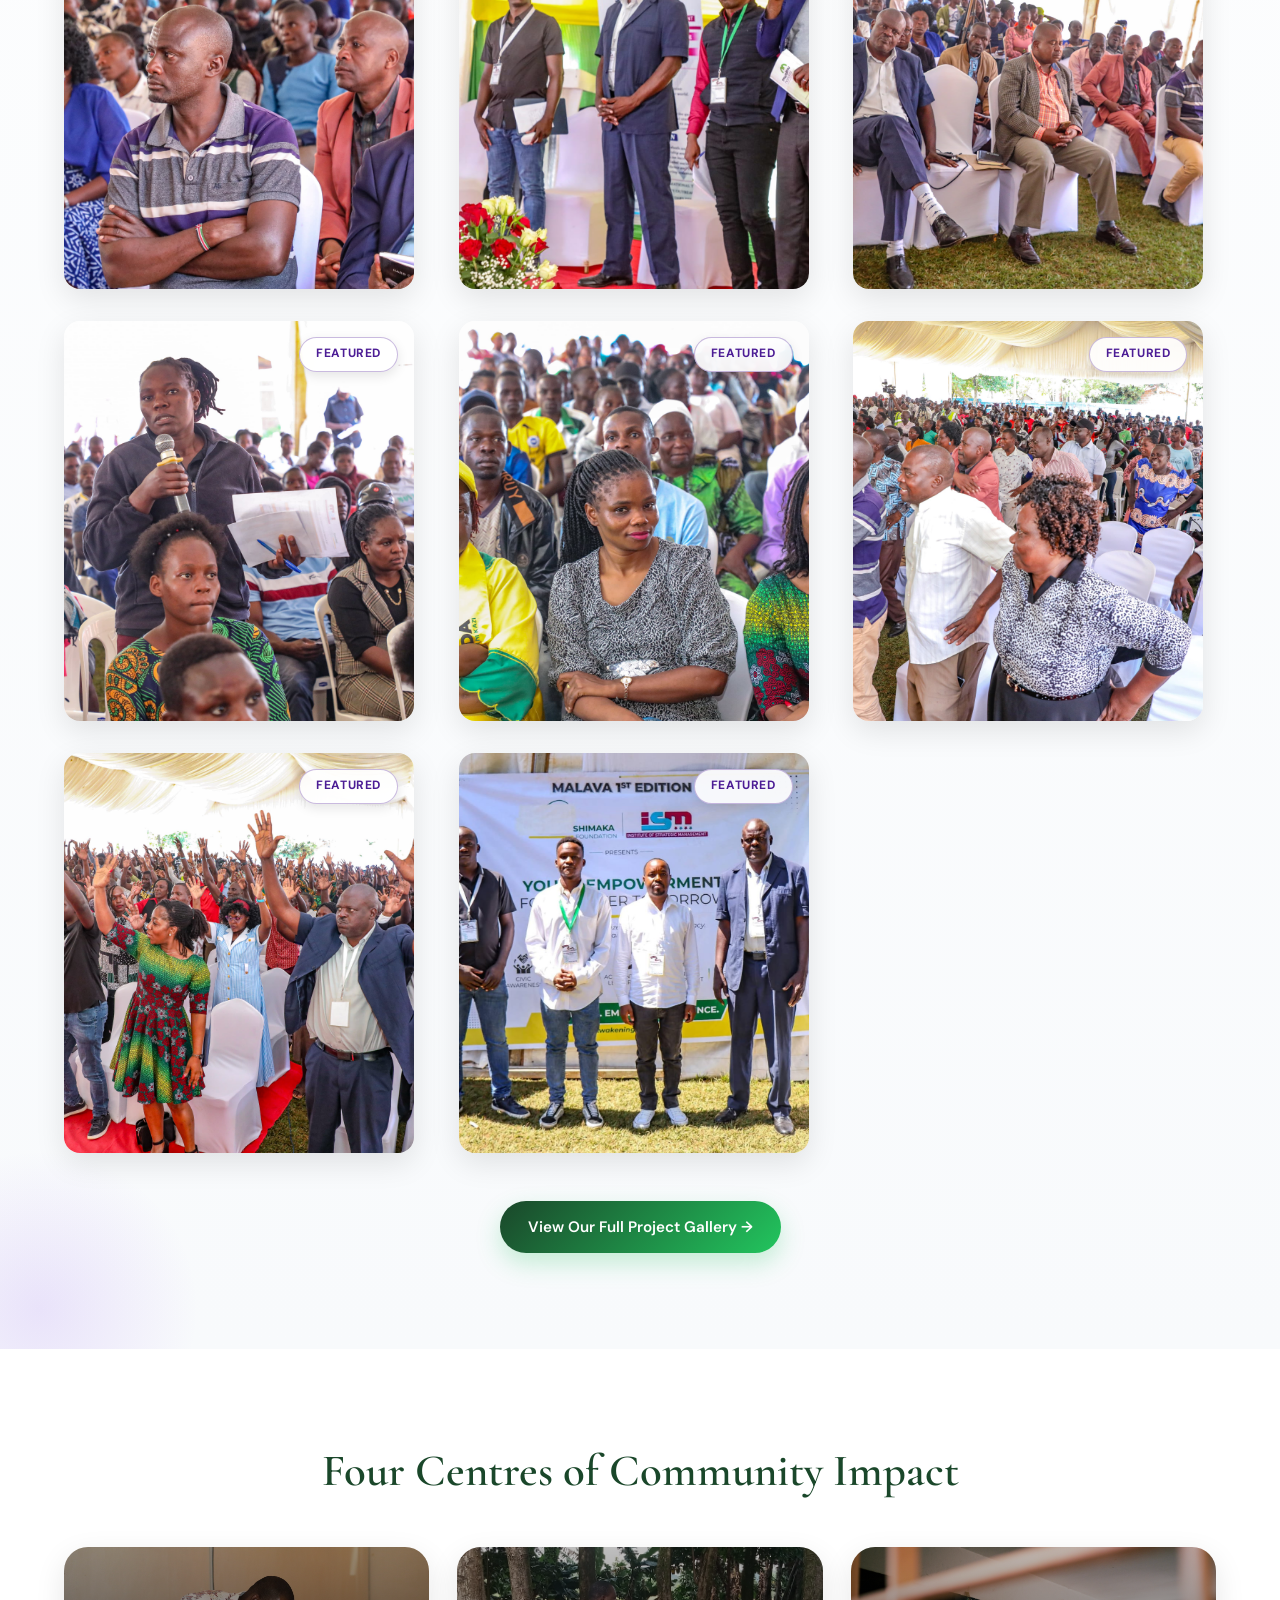
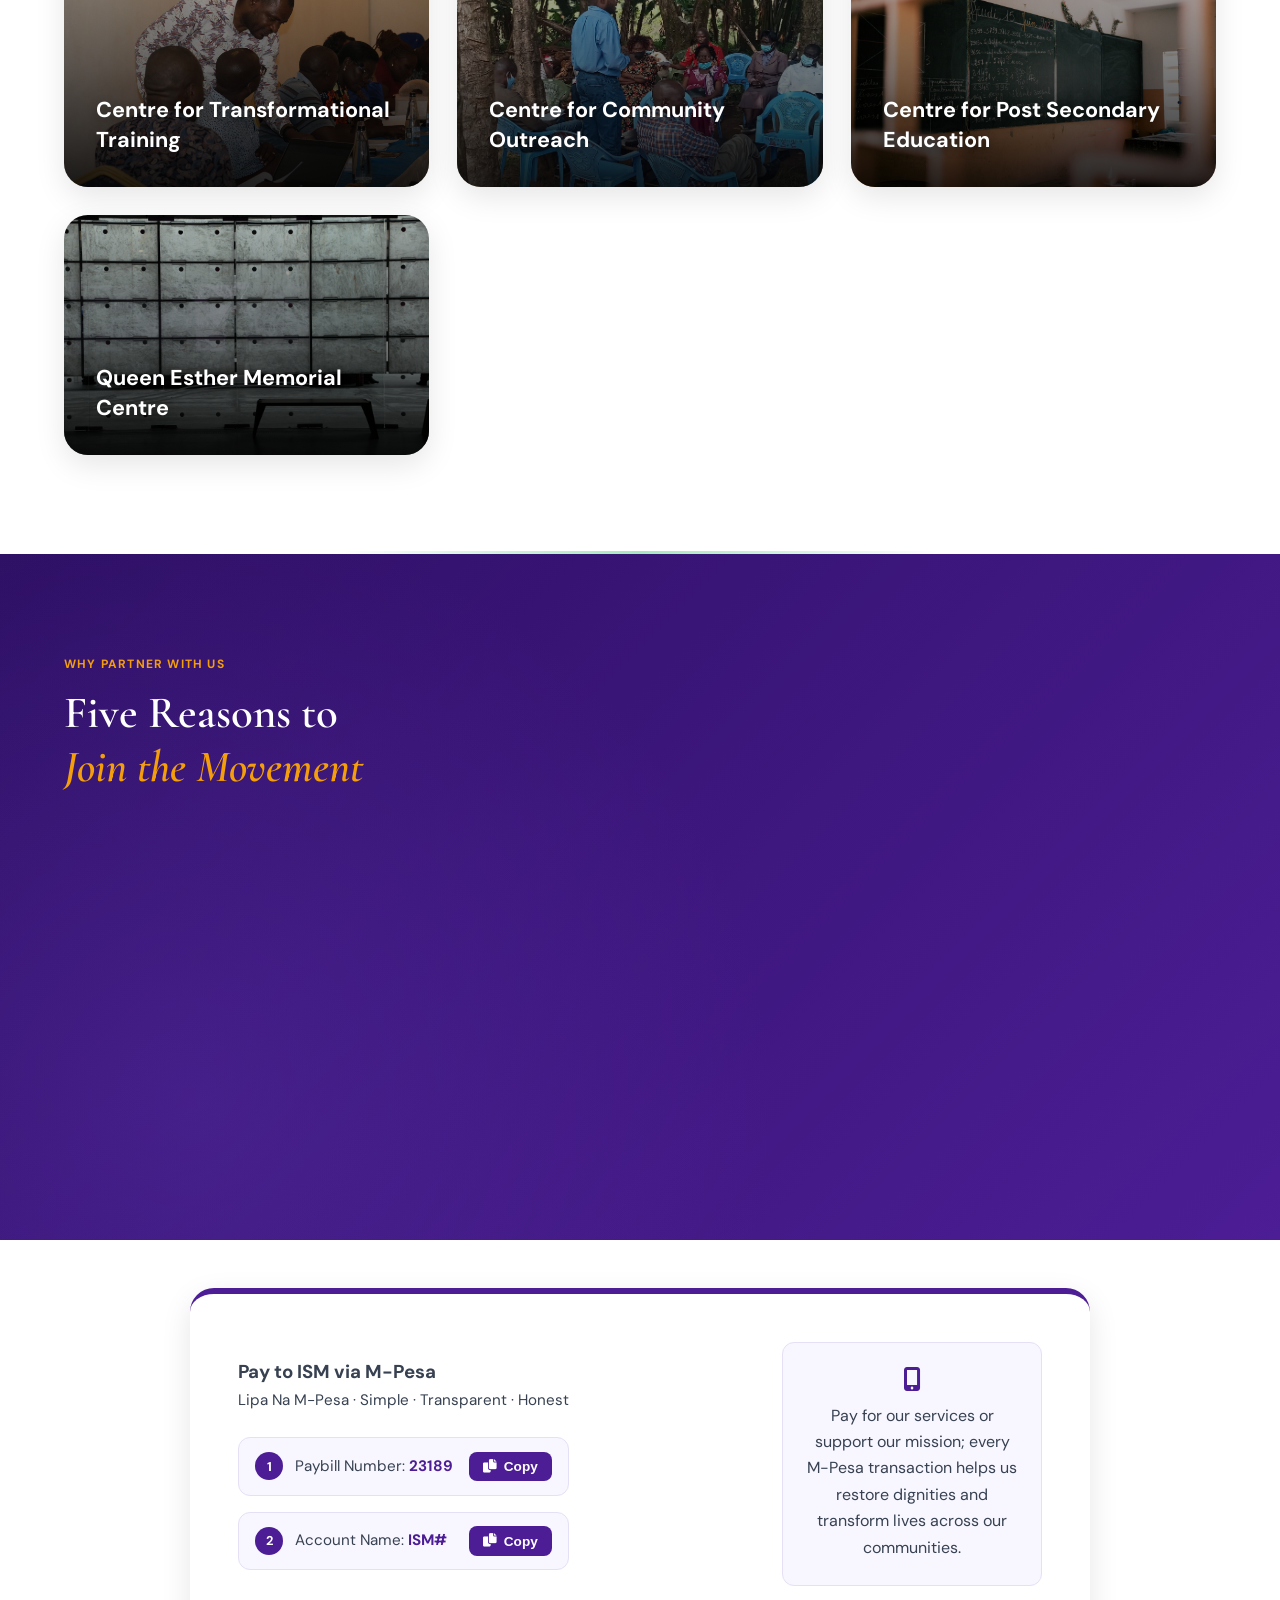
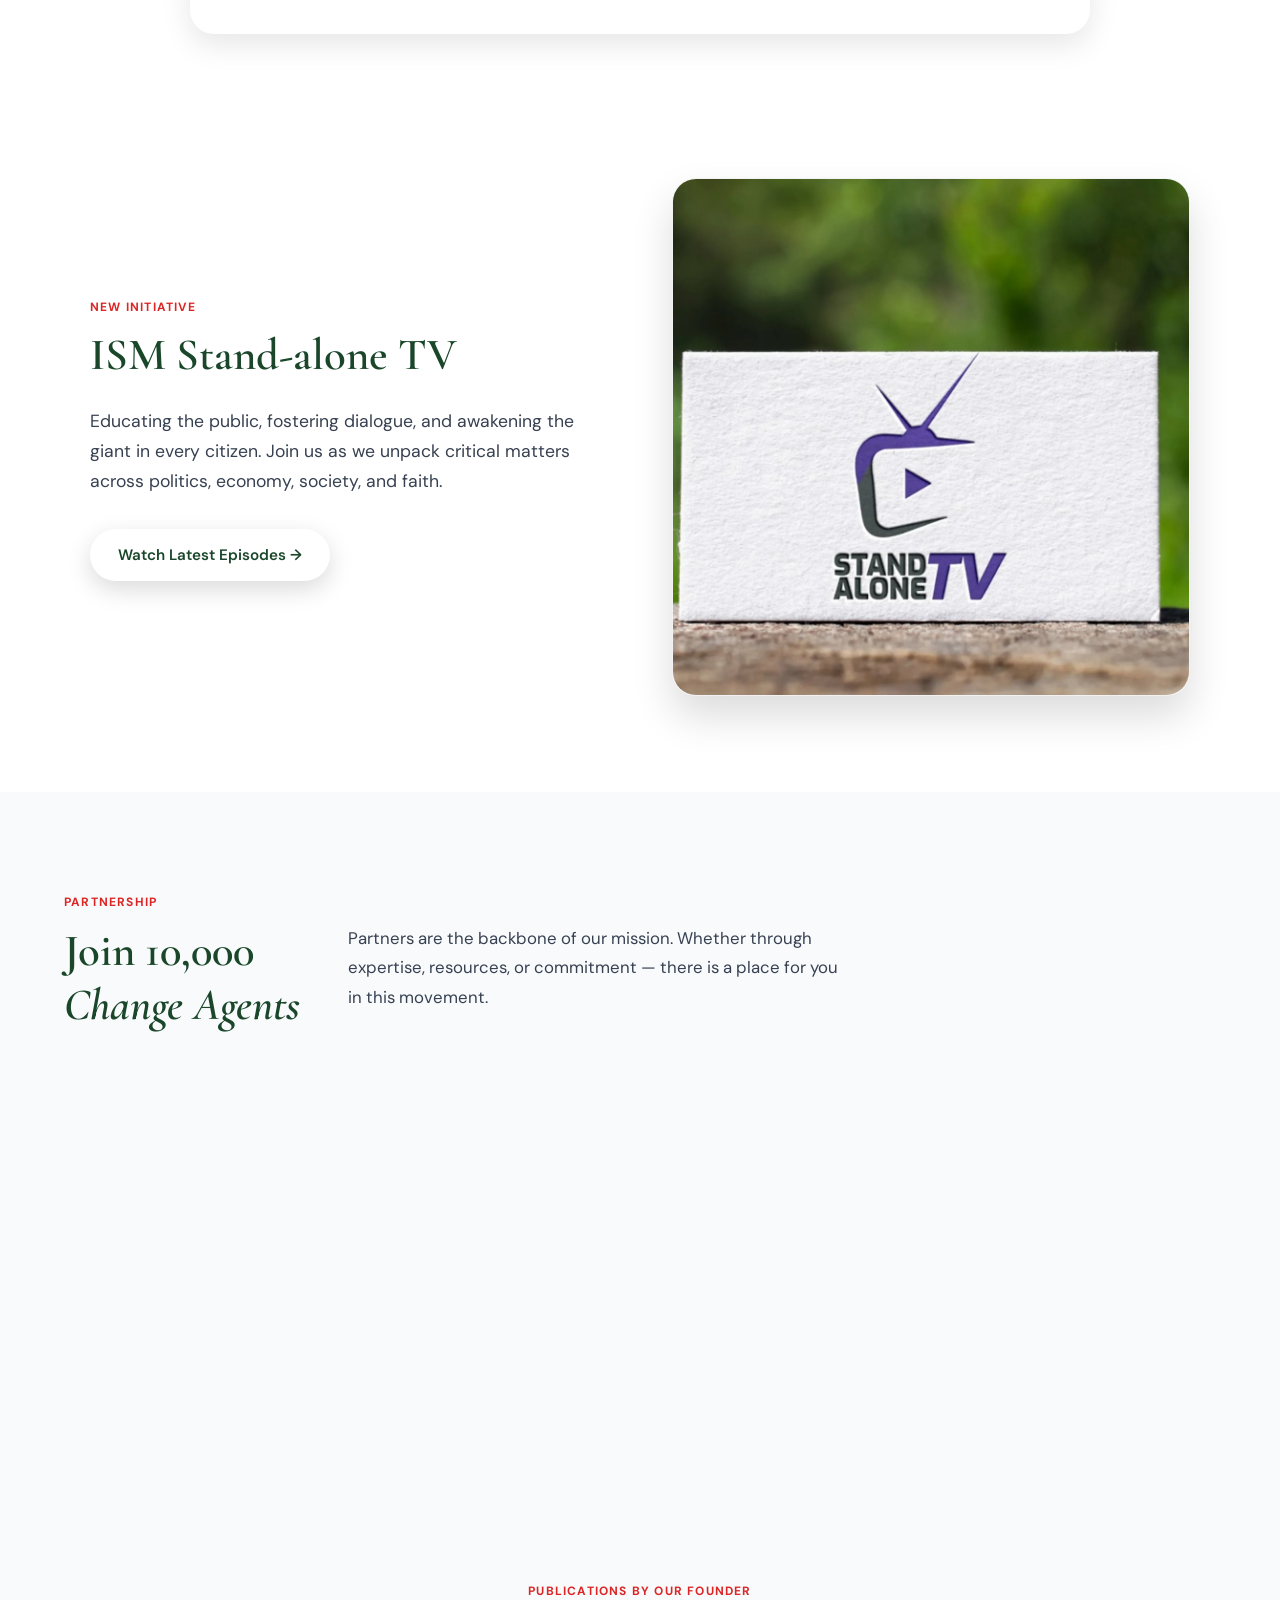
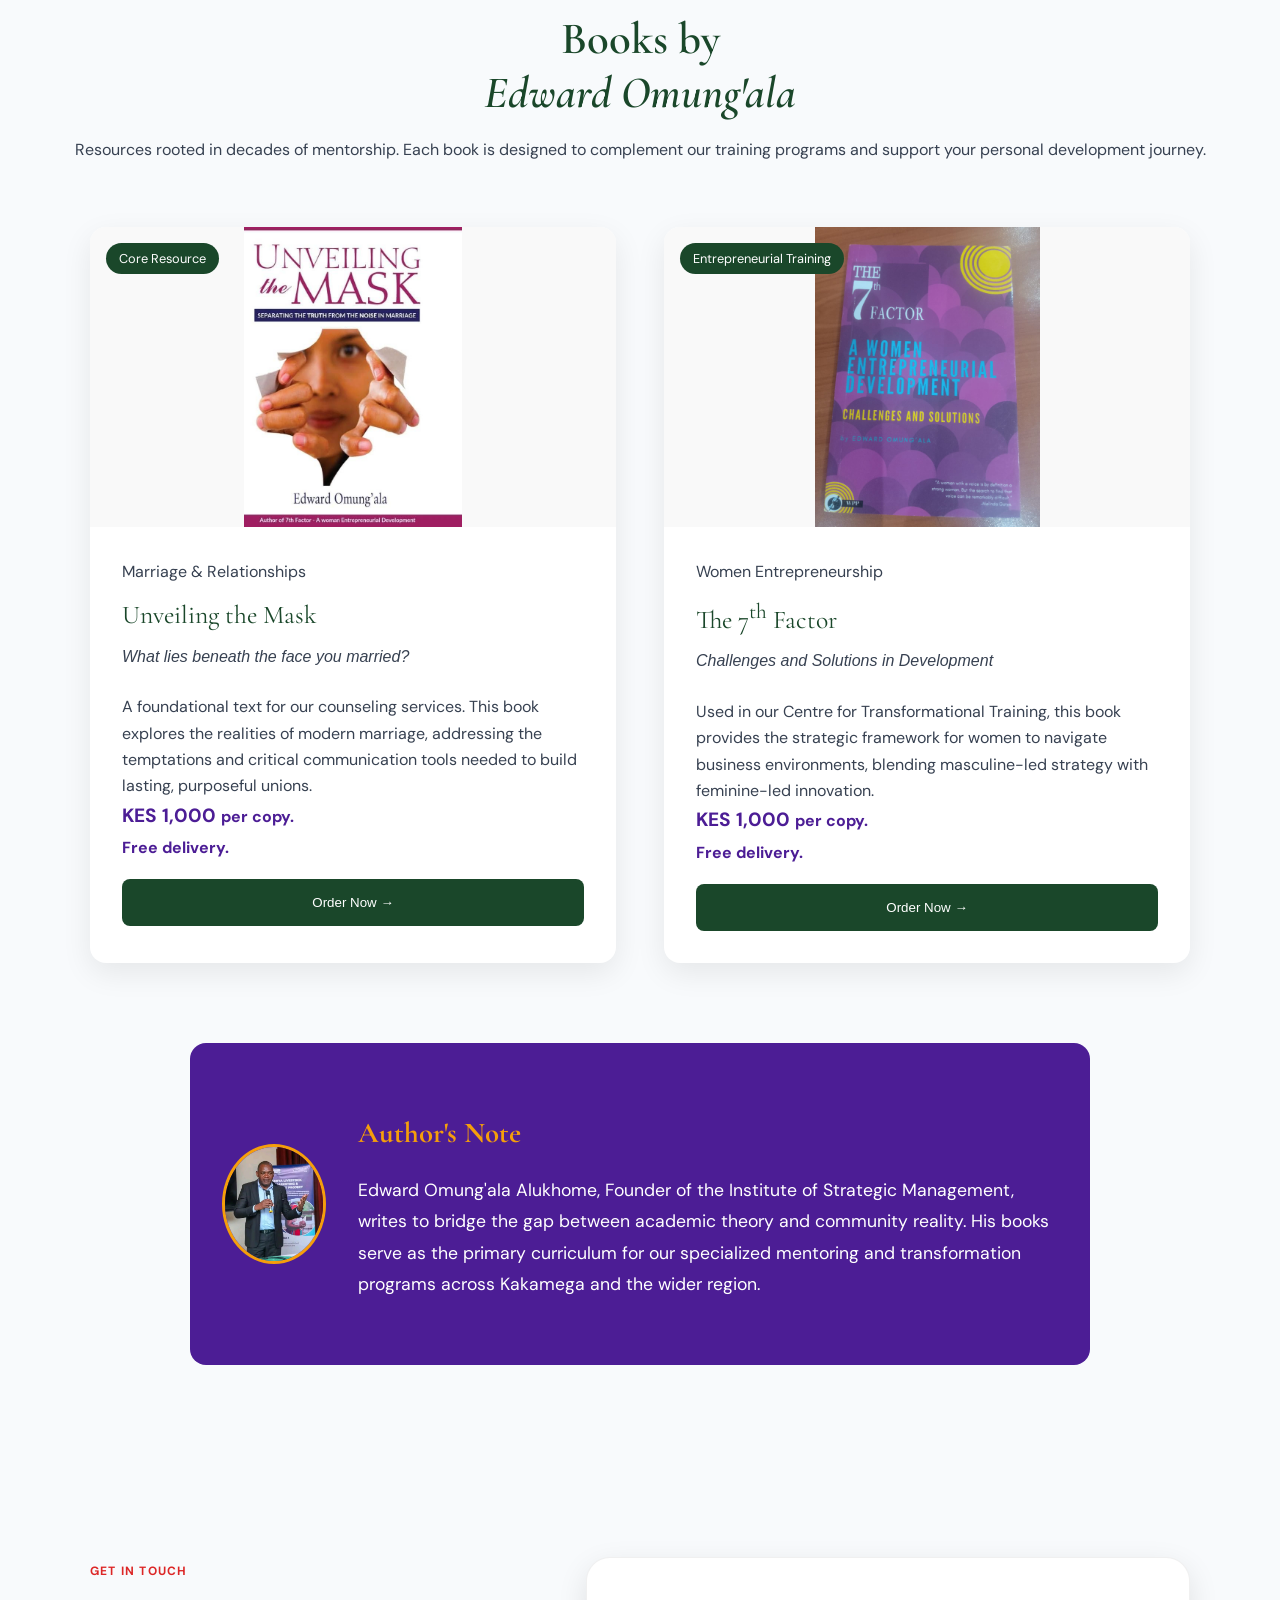
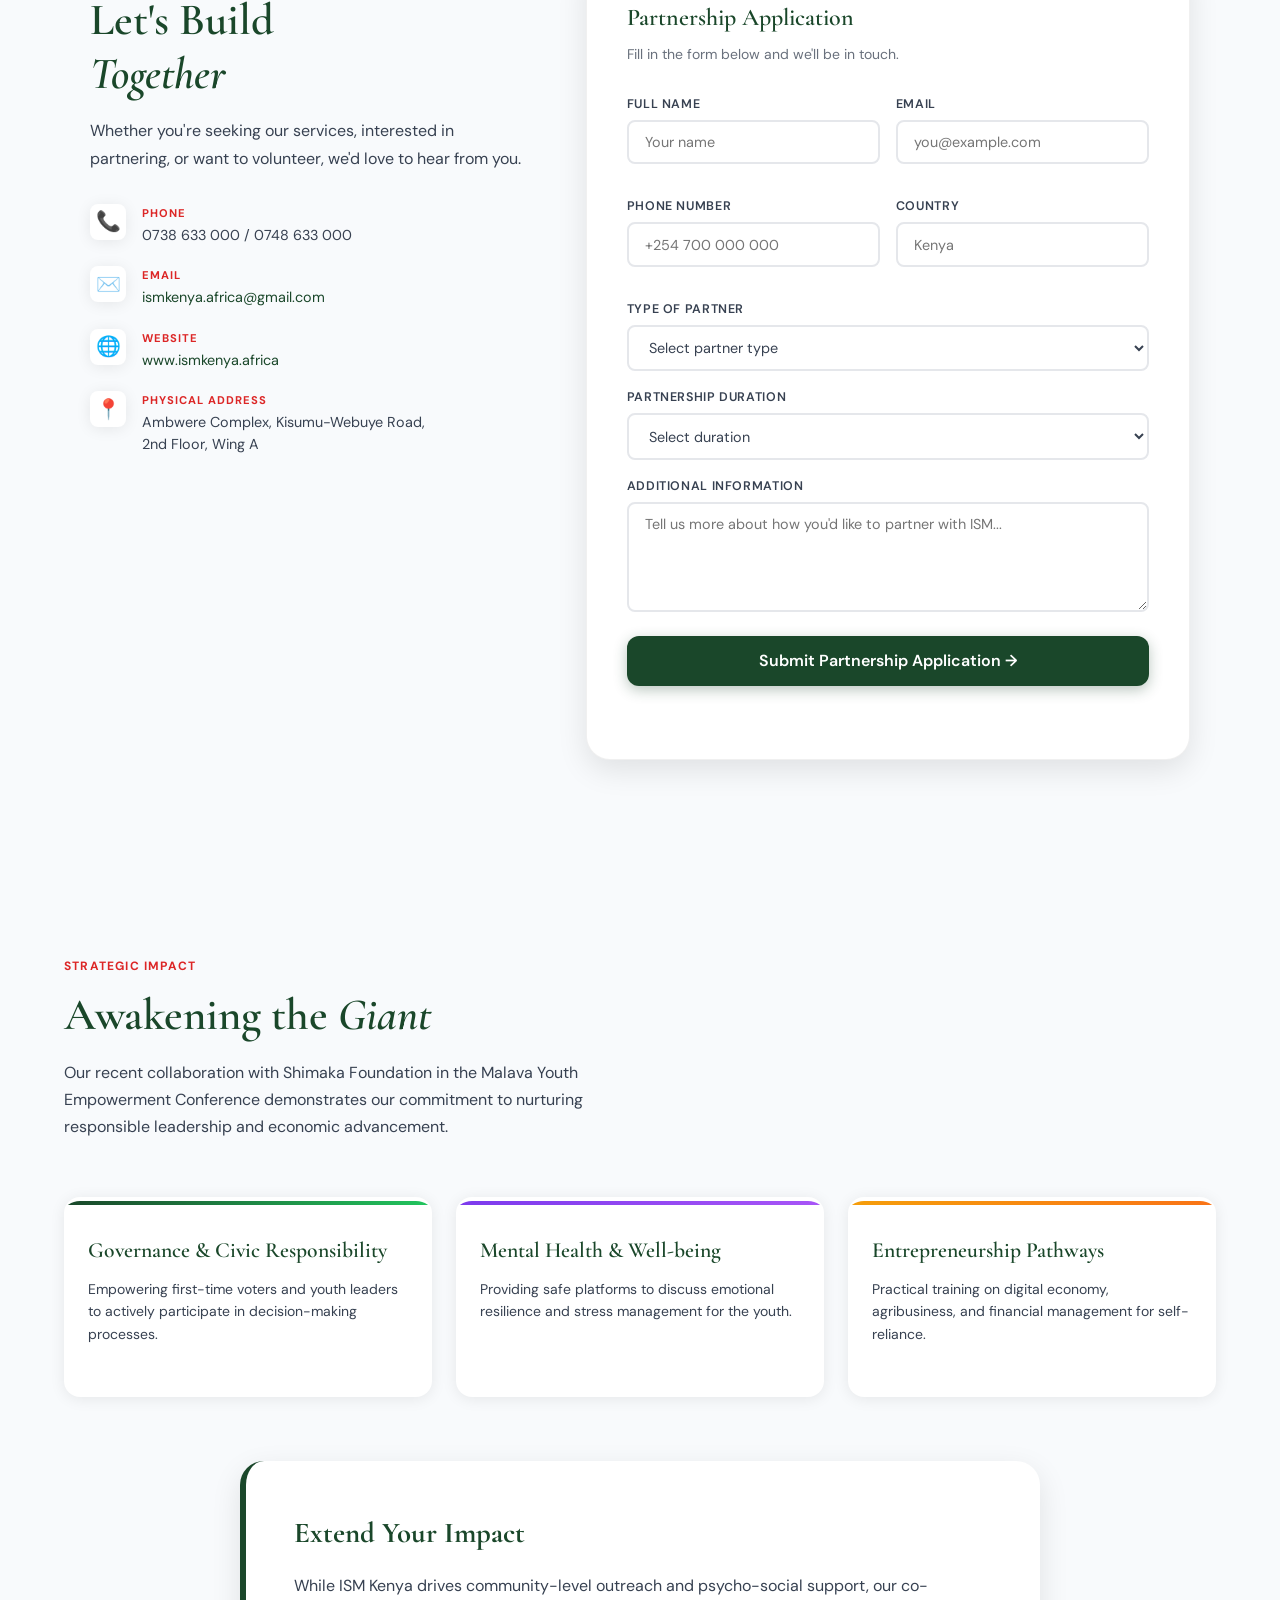
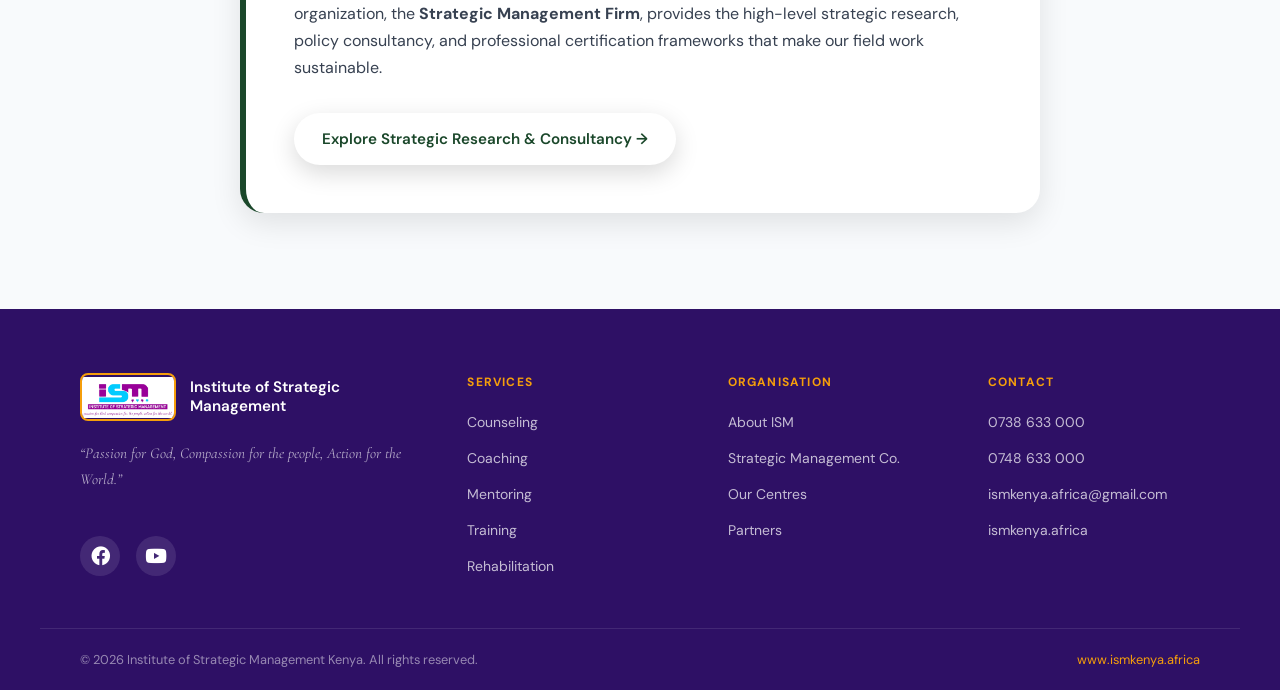
==== commit a31e7f58: "update" ====
--- a/index.html
+++ b/index.html
@@ -4,7 +4,7 @@
   <meta charset="UTF-8">
   <meta name="viewport" content="width=device-width, initial-scale=1.0">
 
-  <title>ISM Kenya — Counseling, Coaching, Mentoring & Rehabilitation | Institute of Strategic Management</title>
+  <title>ISM Kenya: Counseling, Coaching, Mentoring & Rehabilitation | Institute of Strategic Management</title>
   <meta name="description" content="ISM Kenya is a psycho-social support service provider offering professional counseling, coaching, mentoring, rehabilitation and training across Kenya and East Africa.">
   <meta name="keywords" content="ISM Kenya, Institute of Strategic Management, counseling Kenya, psycho-social support, coaching Kenya, mentoring, rehabilitation Kenya, youth empowerment, community transformation">
   <meta name="author" content="Institute of Strategic Management Kenya">
@@ -475,12 +475,75 @@
     </div>
   </section>
 
+  <section id="books" class="section-books">
+    <div class="books-header">
+      <div class="section-tag">Publications by Our Founder</div>
+      <h2>Books by<br><em>Edward Omung'ala</em></h2>
+      <p>Resources rooted in decades of mentorship. Each book is designed to complement our training programs and support your personal development journey.</p>
+    </div>
+
+    <div class="books-grid">
+      <div class="book-card">
+        <div class="book-cover-wrap">
+          <img src="resources/book-unveiling-the-mask.jpeg" alt="Unveiling the Mask" onerror="this.style.display='none'; this.nextElementSibling.style.display='flex'">
+          <span class="book-cover-badge">Core Resource</span>
+        </div>
+        <div class="book-body">
+          <div class="book-genre">Marriage & Relationships</div>
+          <div class="book-title">Unveiling the Mask</div>
+          <div class="book-subtitle">What lies beneath the face you married?</div>
+          <p class="book-desc">
+            A foundational text for our counseling services. This book explores the realities of modern marriage, addressing the temptations and critical communication tools needed to build lasting, purposeful unions.
+          </p>
+          <div class="book-meta">
+            <div class="book-price">KES 1,000 <small>per copy.<br>
+              Free delivery.</small></div>
+          </div>
+          <button class="btn-order" onclick="openBookModal('Unveiling the Mask', 'Marriage & Relationships')">
+            Order Now &rarr;
+          </button>
+        </div>
+      </div>
+
+      <div class="book-card">
+        <div class="book-cover-wrap">
+          <img src="resources/book-7th-factor.jpeg" alt="The 7th Factor" onerror="this.style.display='none'; this.nextElementSibling.style.display='flex'">
+          <span class="book-cover-badge">Entrepreneurial Training</span>
+        </div>
+        <div class="book-body">
+          <div class="book-genre">Women Entrepreneurship</div>
+          <div class="book-title">The 7<sup>th</sup> Factor</div>
+          <div class="book-subtitle">Challenges and Solutions in Development</div>
+          <p class="book-desc">
+            Used in our Centre for Transformational Training, this book provides the strategic framework for women to navigate business environments, blending masculine-led strategy with feminine-led innovation.
+          </p>
+          <div class="book-meta">
+            <div class="book-price">KES 1,000 <small>per copy.<br> Free delivery.</small></div>
+          </div>
+          <button class="btn-order" onclick="openBookModal('The 7th Factor', 'Women Entrepreneurship')">
+            Order Now &rarr;
+          </button>
+        </div>
+      </div>
+    </div>
+
+    <div class="books-author-strip">
+      <div class="author-content">
+        <img src="resources/founder-portrait.jpeg" alt="Edward Omung'ala" class="author-img">
+        <p>
+          <strong>Author's Note</strong>
+          Edward Omung'ala Alukhome, Founder of the Institute of Strategic Management, writes to bridge the gap between academic theory and community reality. His books serve as the primary curriculum for our specialized mentoring and transformation programs across Kakamega and the wider region.
+        </p>
+      </div>
+    </div>
+  </section>
+
   <section id="contact" class="section-contact">
     <div class="contact-grid">
       <div class="contact-info">
         <div class="section-tag">Get In Touch</div>
         <h2>Let's Build<br><em>Together</em></h2>
-        <p class="contact-lead">Whether you're seeking our services, interested in partnering, or want to volunteer — we'd love to hear from you.</p>
+        <p class="contact-lead">Whether you're seeking our services, interested in partnering, or want to volunteer, we'd love to hear from you.</p>
         <div class="contact-items">
           <div class="contact-item">
             <div class="contact-icon">&#x1F4DE;</div>
@@ -657,5 +720,72 @@
   </footer>
 
   <script src="main.js"></script>
+
+  <div id="bookOrderModal" class="books-modal-overlay" onclick="if(event.target===this)closeBookModal()">
+    <div class="books-modal">
+      <button class="books-modal-close" onclick="closeBookModal()" aria-label="Close">&times;</button>
+      <h3 id="modalBookName" class="books-modal-title"></h3>
+
+      <div class="books-modal-row">
+        <label>Full Name *</label>
+        <input id="bk-name" type="text" placeholder="Your full name">
+      </div>
+      <div class="books-modal-row">
+        <label>Phone *</label>
+        <input id="bk-phone" type="tel" placeholder="07XX XXX XXX">
+      </div>
+      <div class="books-modal-row">
+        <label>Email *</label>
+        <input id="bk-email" type="email" placeholder="you@email.com">
+      </div>
+      <div class="books-modal-row">
+        <label>Quantity</label>
+        <div class="qty-row">
+          <button type="button" onclick="document.getElementById('bk-qty').stepDown(); updateModalTotal()">−</button>
+          <input id="bk-qty" type="number" value="1" min="1" max="20" onchange="updateModalTotal()">
+          <button type="button" onclick="document.getElementById('bk-qty').stepUp(); updateModalTotal()">+</button>
+        </div>
+      </div>
+      <div class="books-modal-row">
+        <label>Delivery Location *</label>
+        <div class="county-autocomplete">
+          <input 
+            id="bk-delivery" 
+            type="text" 
+            placeholder="Type to search address…" 
+            autocomplete="off"
+            oninput="filterCounties(this.value)"
+            onfocus="filterCounties(this.value)"
+          >
+          <ul id="countyDropdown" class="county-dropdown"></ul>
+        </div>
+      </div>
+      <div class="books-modal-row">
+        <label>Notes</label>
+        <textarea id="bk-notes" rows="3" placeholder="Any special instructions…"></textarea>
+      </div>
+
+      <div class="books-modal-summary">
+        <span>Qty: <strong id="modalQtyDisplay">1</strong></span>
+        <span>Total: <strong id="modalTotalDisplay">KES 1,000</strong></span>
+      </div>
+
+      <div class="books-modal-mpesa">
+        <p class="mpesa-title"><i class="fas fa-mobile-alt"></i> Pay via M-Pesa Paybill</p>
+        <div class="mpesa-row">
+          <span>Paybill: <strong>23189</strong></span>
+          <button class="copy-btn" onclick="copyToClipboard('23189', this)"><i class="fas fa-copy"></i> Copy</button>
+        </div>
+        <div class="mpesa-row">
+          <span>Account: <strong>ISM#</strong></span>
+          <button class="copy-btn" onclick="copyToClipboard('ISM#', this)"><i class="fas fa-copy"></i> Copy</button>
+        </div>
+        <p class="mpesa-note">Please complete M-Pesa payment before or after submitting your order. We'll confirm delivery once payment is received.</p>
+      </div>
+
+      <div id="bookModalFeedback" class="books-modal-feedback"></div>
+      <button id="bookSubmitBtn" class="btn-order" onclick="submitBookOrder()">Submit Order →</button>
+    </div>
+  </div>
 </body>
 </html>
--- a/styles.css
+++ b/styles.css
@@ -1209,6 +1209,230 @@
   .section-benefits { padding: 4rem 1.5rem; }
 }
 
+.section-books { padding: 6rem 4rem; background: var(--light-gray); }
+.books-header { text-align: center; margin-bottom: 4rem; }
+.books-grid { display: grid; grid-template-columns: repeat(auto-fit, minmax(350px, 1fr)); gap: 3rem; max-width: 1100px; margin: 0 auto; }
+
+.book-card { background: var(--white); border-radius: var(--radius-lg); overflow: hidden; box-shadow: 0 10px 30px rgba(0,0,0,0.08); transition: all 0.4s ease; }
+.book-card:hover { transform: translateY(-10px); box-shadow: 0 20px 40px rgba(0,0,0,0.12); }
+.book-cover-wrap { position: relative; height: 300px; }
+.book-cover-wrap img {
+    width: 100%;
+    height: 100%;
+    object-fit: contain; 
+    background-color: #f9f9f9; 
+}
+.book-cover-badge { position: absolute; top: 1rem; left: 1rem; background: var(--primary-green); color: white; padding: 0.3rem 0.8rem; border-radius: 50px; font-size: 0.8rem; }
+
+.book-body { padding: 2rem; }
+.book-title { font-size: 1.6rem; font-family: 'Cormorant Garamond', serif; color: var(--primary-green); margin: 0.5rem 0; }
+.book-subtitle { font-style: italic; color: var(--dark-gray); margin-bottom: 1.5rem; }
+.book-price { font-weight: bold; font-size: 1.2rem; color: var(--primary-purple); margin-bottom: 1rem; }
+.btn-order { background: var(--primary-green); color: white; border: none; padding: 1rem 2rem; border-radius: var(--radius-sm); cursor: pointer; width: 100%; }
+
+.books-modal-overlay { position: fixed; top: 0; left: 0; width: 100%; height: 100%; background: rgba(0,0,0,0.8); display: none; z-index: 1000; justify-content: center; align-items: center; }
+.books-modal-overlay.open { display: flex; }
+.books-modal { background: white; padding: 2.5rem; max-width: 500px; width: 90%; border-radius: var(--radius-lg); position: relative; max-height: 90vh; overflow-y: auto; }
+.books-modal-close { position: absolute; top: 1rem; right: 1rem; border: none; background: none; font-size: 2rem; cursor: pointer; }
+.modal-paybill-note { background: var(--light-gray); padding: 1rem; border-radius: var(--radius-sm); margin: 1.5rem 0; font-size: 0.9rem; }
+.books-modal-feedback { margin-top: 1rem; padding: 1rem; display: none; }
+.books-modal-feedback.error { display: block; background: #ffebee; color: #c62828; }
+.books-modal-feedback.success { display: block; background: #e8f5e9; color: #2e7d32; }
+.author-content { display: flex; align-items: center; gap: 2rem; text-align: left; }
+.author-img { width: 120px; height: 120px; border-radius: 50%; object-fit: cover; border: 3px solid var(--accent-yellow); }
+
+@media (max-width: 768px) {
+  .author-content { flex-direction: column; text-align: center; }
+}
+
+.books-author-strip {
+  margin-top: 5rem !important;
+  padding: 4rem 2rem;
+  background-color: var(--primary-purple); 
+  color: #ffffff; 
+  border-radius: var(--radius-lg);
+  text-align: center;
+  max-width: 900px;
+  margin-left: auto;
+  margin-right: auto;
+  width: 90%;
+}
+
+.books-author-strip p {
+  line-height: 1.8;
+  font-size: 1.1rem;
+  max-width: 700px;
+  margin: 0 auto;
+  color: #ffffff;
+}
+
+.books-author-strip strong {
+  display: block;
+  font-family: 'Cormorant Garamond', serif;
+  font-size: 1.8rem;
+  margin-bottom: 1rem;
+  color: var(--accent-yellow); 
+}
+
+.books-modal-overlay {
+  display: none;
+  position: fixed;
+  inset: 0;
+  background: rgba(0,0,0,0.55);
+  z-index: 9999;
+  align-items: center;
+  justify-content: center;
+}
+.books-modal-overlay.open {
+  display: flex;
+}
+.books-modal {
+  background: #fff;
+  border-radius: 12px;
+  padding: 2rem;
+  width: min(480px, 92vw);
+  max-height: 90vh;
+  overflow-y: auto;
+  position: relative;
+}
+.books-modal-close {
+  position: absolute;
+  top: 1rem; right: 1rem;
+  background: none; border: none;
+  font-size: 1.5rem; cursor: pointer;
+  color: #666;
+}
+.books-modal-title {
+  font-size: 1.1rem;
+  margin-bottom: 1.25rem;
+  padding-right: 1.5rem;
+}
+.books-modal-row {
+  margin-bottom: 1rem;
+  display: flex;
+  flex-direction: column;
+  gap: 0.3rem;
+}
+.books-modal-row label {
+  font-size: 0.85rem;
+  font-weight: 600;
+  color: #444;
+}
+.books-modal-row input,
+.books-modal-row select,
+.books-modal-row textarea {
+  padding: 0.6rem 0.75rem;
+  border: 1px solid #ddd;
+  border-radius: 6px;
+  font-size: 0.95rem;
+}
+.qty-row {
+  display: flex;
+  align-items: center;
+  gap: 0.5rem;
+}
+.qty-row button {
+  width: 32px; height: 32px;
+  border: 1px solid #ddd;
+  border-radius: 6px;
+  background: #f5f5f5;
+  cursor: pointer;
+  font-size: 1.1rem;
+}
+.qty-row input {
+  width: 60px;
+  text-align: center;
+}
+.books-modal-summary {
+  display: flex;
+  justify-content: space-between;
+  background: #f9f9f9;
+  padding: 0.75rem 1rem;
+  border-radius: 8px;
+  margin: 1rem 0;
+  font-size: 0.95rem;
+}
+.books-modal-feedback {
+  font-size: 0.9rem;
+  margin-bottom: 0.75rem;
+  min-height: 1.2em;
+}
+.books-modal-feedback.error { color: #c0392b; }
+.books-modal-feedback.success { color: #27ae60; }
+
+.county-autocomplete {
+  position: relative;
+}
+.county-autocomplete input {
+  width: 100%;
+  padding: 0.6rem 0.75rem;
+  border: 1px solid #ddd;
+  border-radius: 6px;
+  font-size: 0.95rem;
+  box-sizing: border-box;
+}
+.county-dropdown {
+  position: absolute;
+  top: calc(100% + 4px);
+  left: 0; right: 0;
+  background: #fff;
+  border: 1px solid #ddd;
+  border-radius: 8px;
+  max-height: 200px;
+  overflow-y: auto;
+  list-style: none;
+  margin: 0; padding: 0;
+  z-index: 10000;
+  box-shadow: 0 4px 16px rgba(0,0,0,0.12);
+  display: none;
+}
+.county-dropdown li {
+  padding: 0.6rem 0.9rem;
+  cursor: pointer;
+  font-size: 0.92rem;
+  border-bottom: 1px solid #f0f0f0;
+  transition: background 0.15s;
+}
+.county-dropdown li:last-child { border-bottom: none; }
+.county-dropdown li:hover { background: #f5f8ff; }
+.county-dropdown li strong { color: #2563eb; font-weight: 700; }
+.county-no-result {
+  color: #999;
+  cursor: default;
+  font-style: italic;
+}
+.county-no-result:hover { background: none !important; }
+
+.books-modal-mpesa {
+  background: #f0fdf4;
+  border: 1px solid #bbf7d0;
+  border-radius: 8px;
+  padding: 1rem 1.1rem;
+  margin: 1rem 0;
+}
+.mpesa-title {
+  font-weight: 600;
+  font-size: 0.9rem;
+  color: #166534;
+  margin-bottom: 0.6rem;
+}
+.mpesa-title i { margin-right: 0.4rem; }
+.mpesa-row {
+  display: flex;
+  justify-content: space-between;
+  align-items: center;
+  padding: 0.35rem 0;
+  font-size: 0.92rem;
+  border-bottom: 1px solid #d1fae5;
+}
+.mpesa-row:last-of-type { border-bottom: none; }
+.mpesa-note {
+  font-size: 0.78rem;
+  color: #4b7c5e;
+  margin-top: 0.6rem;
+  line-height: 1.5;
+}
+
 .section-tv {
     padding: 6rem 4rem;
     background: var(--white);
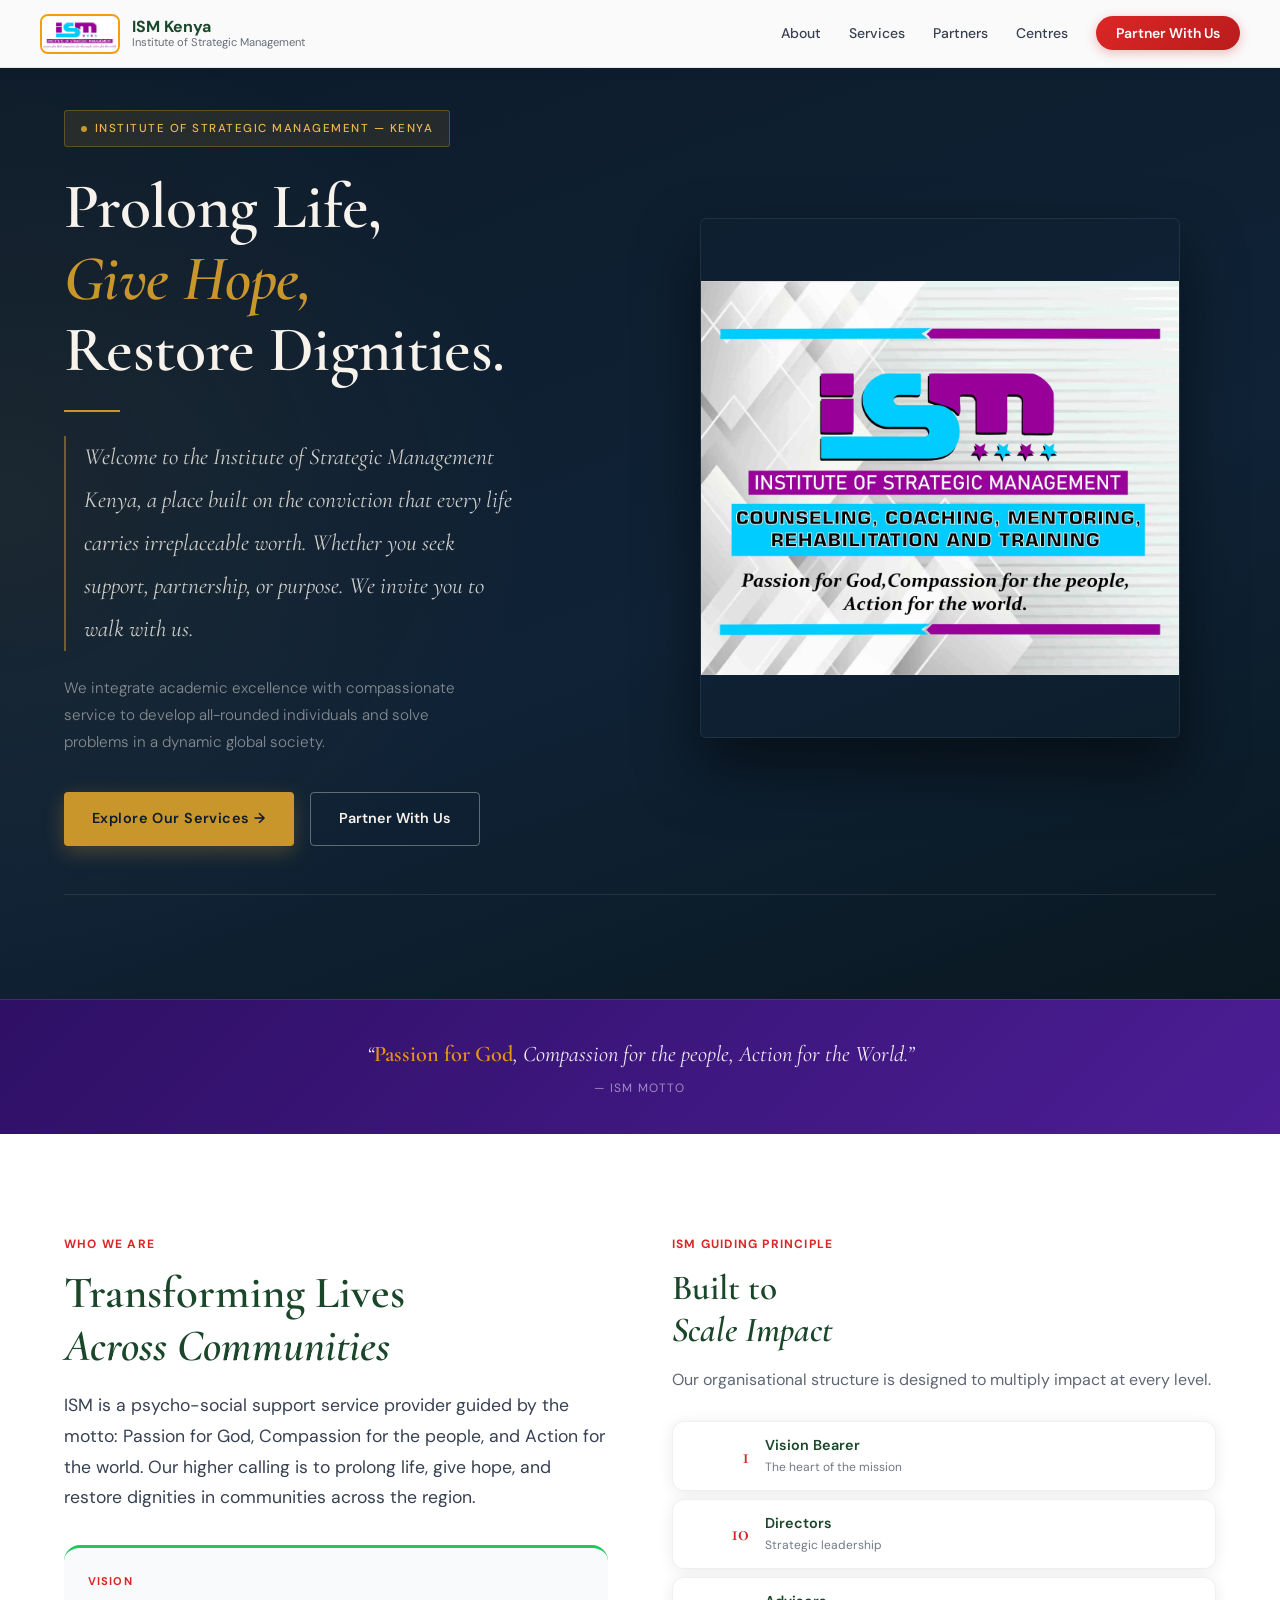
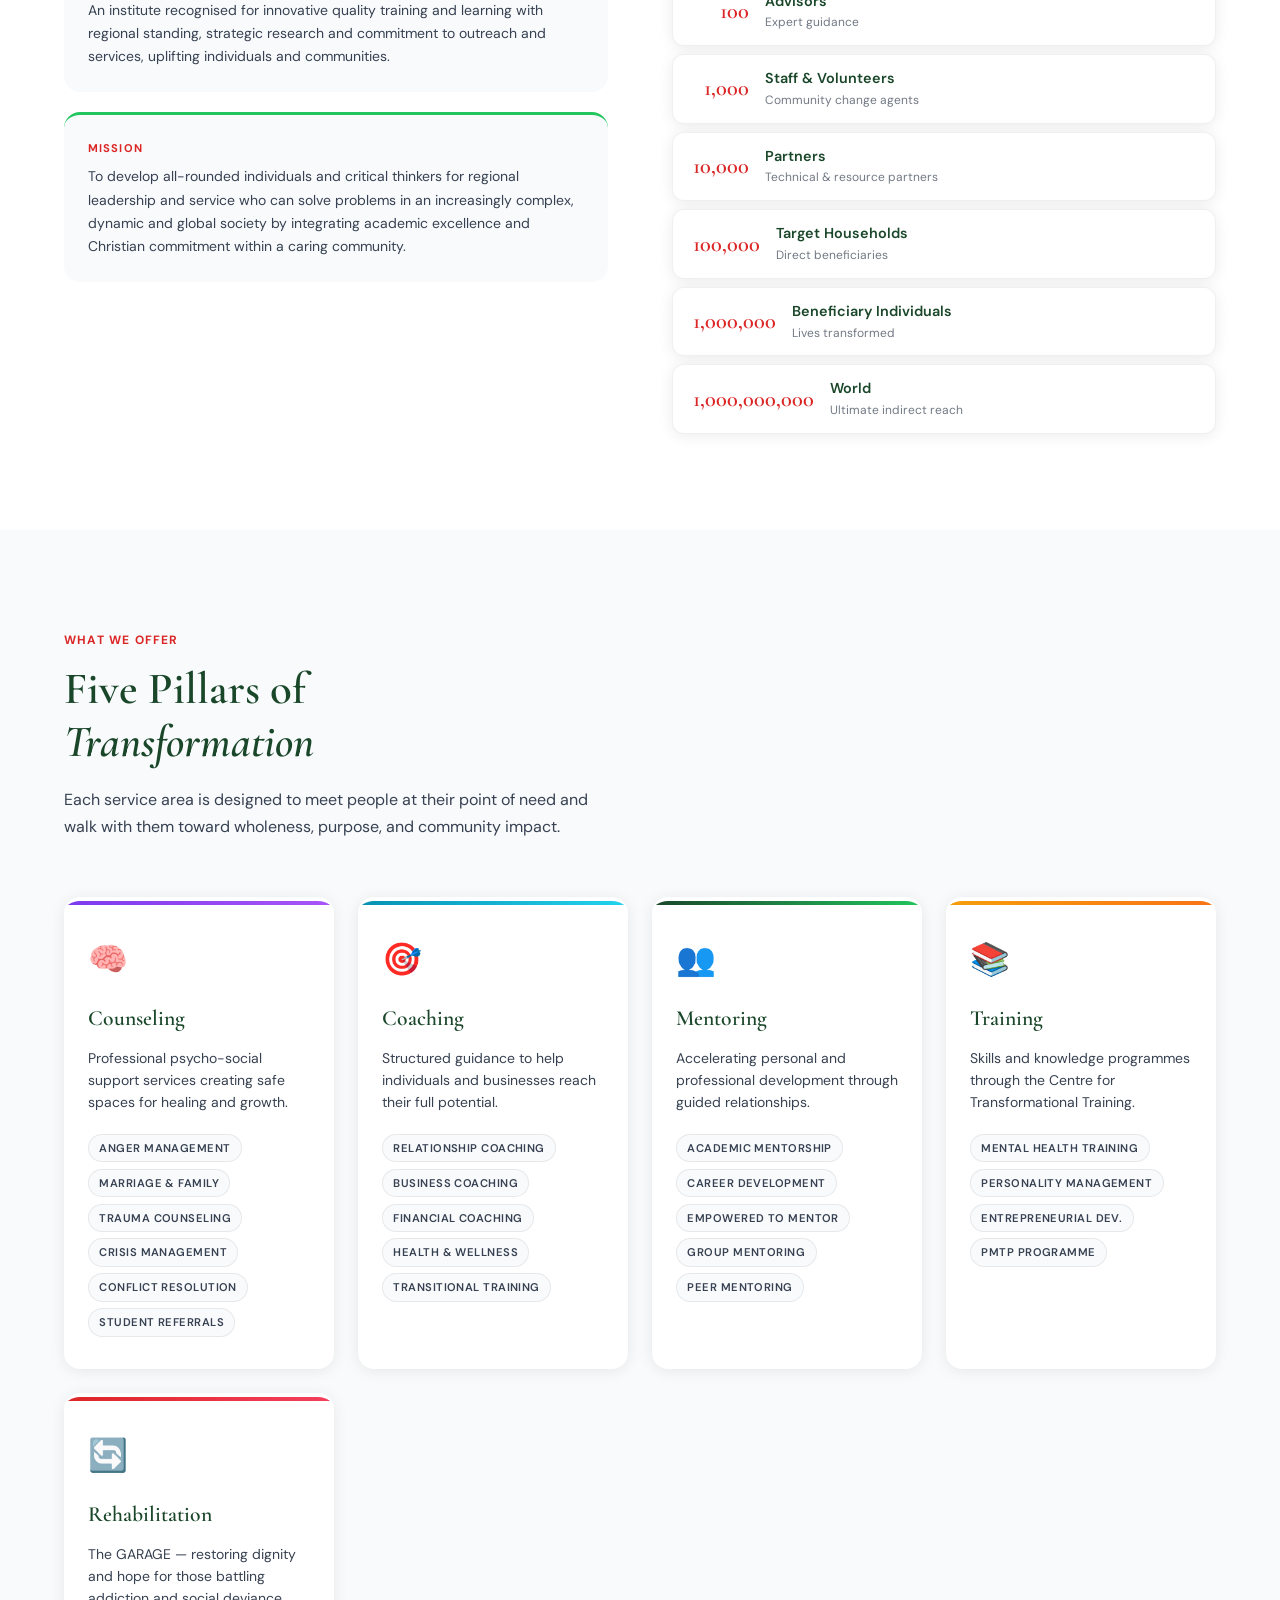
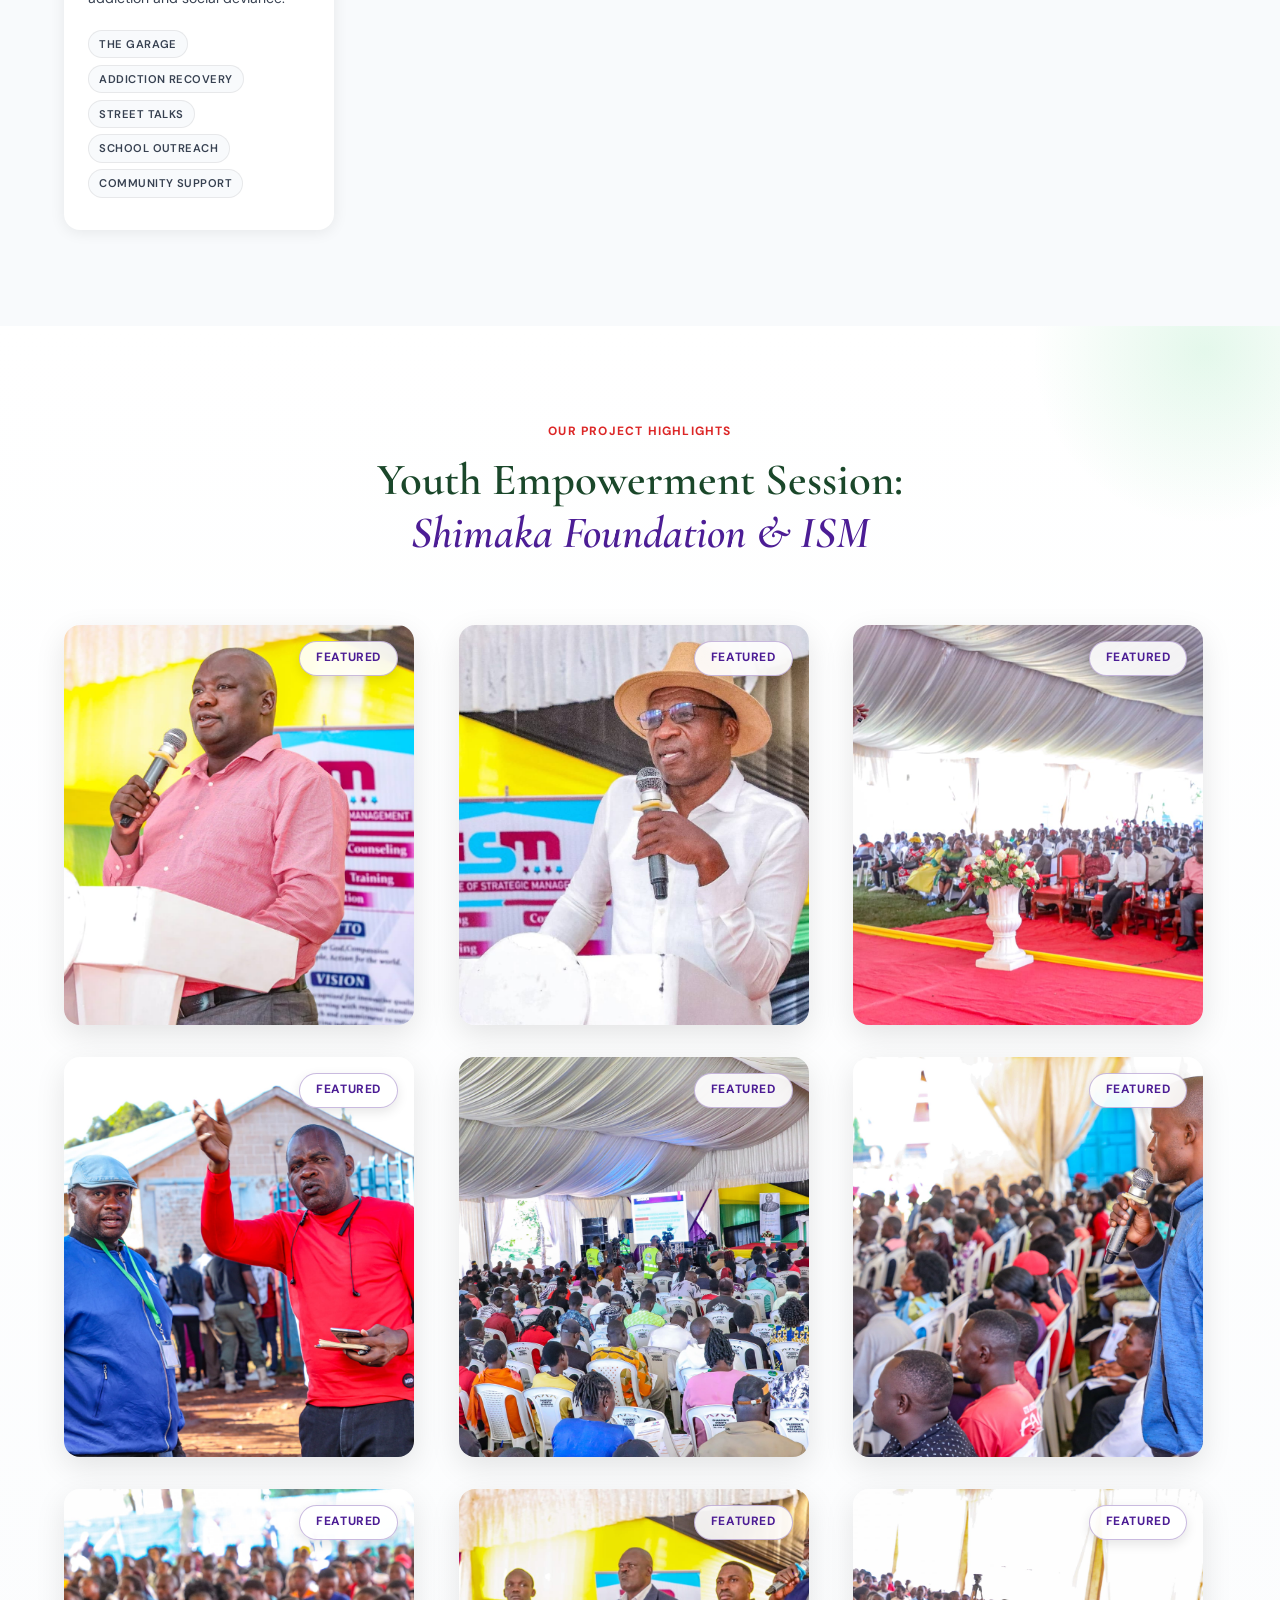
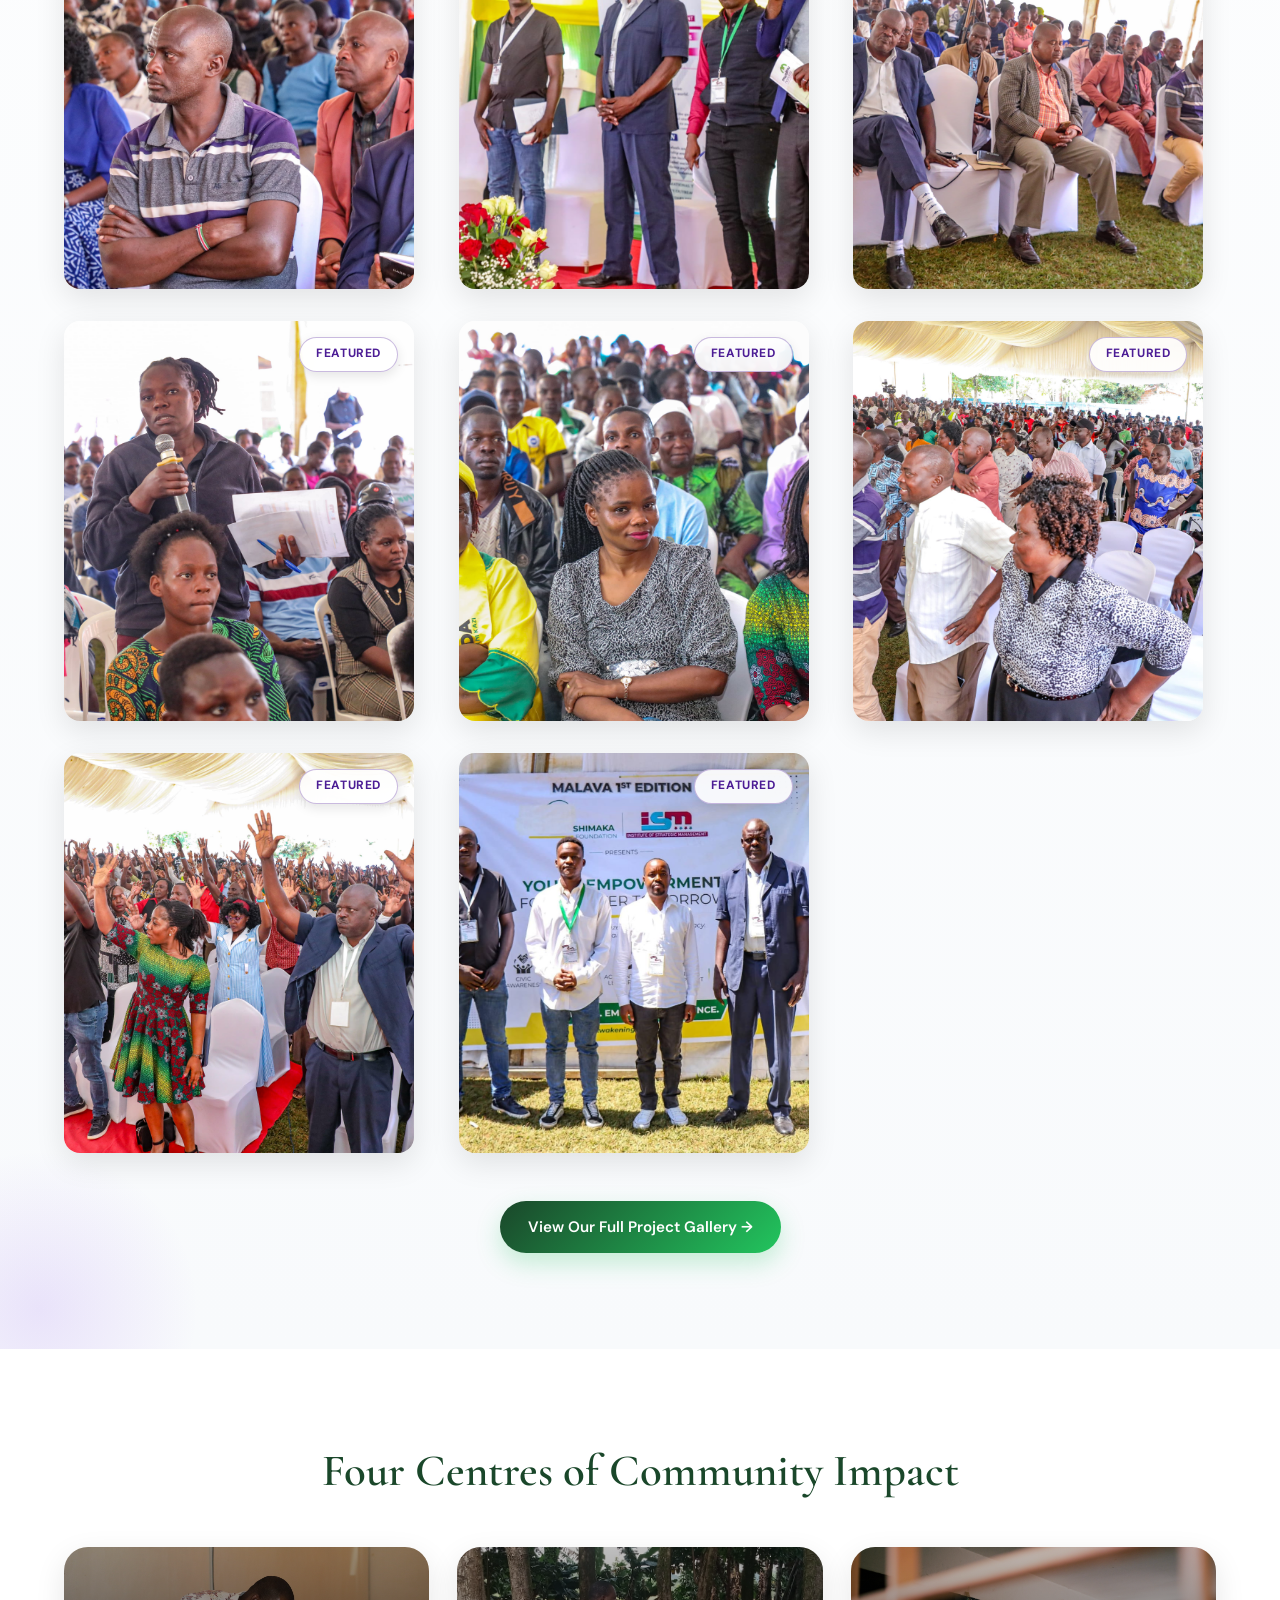
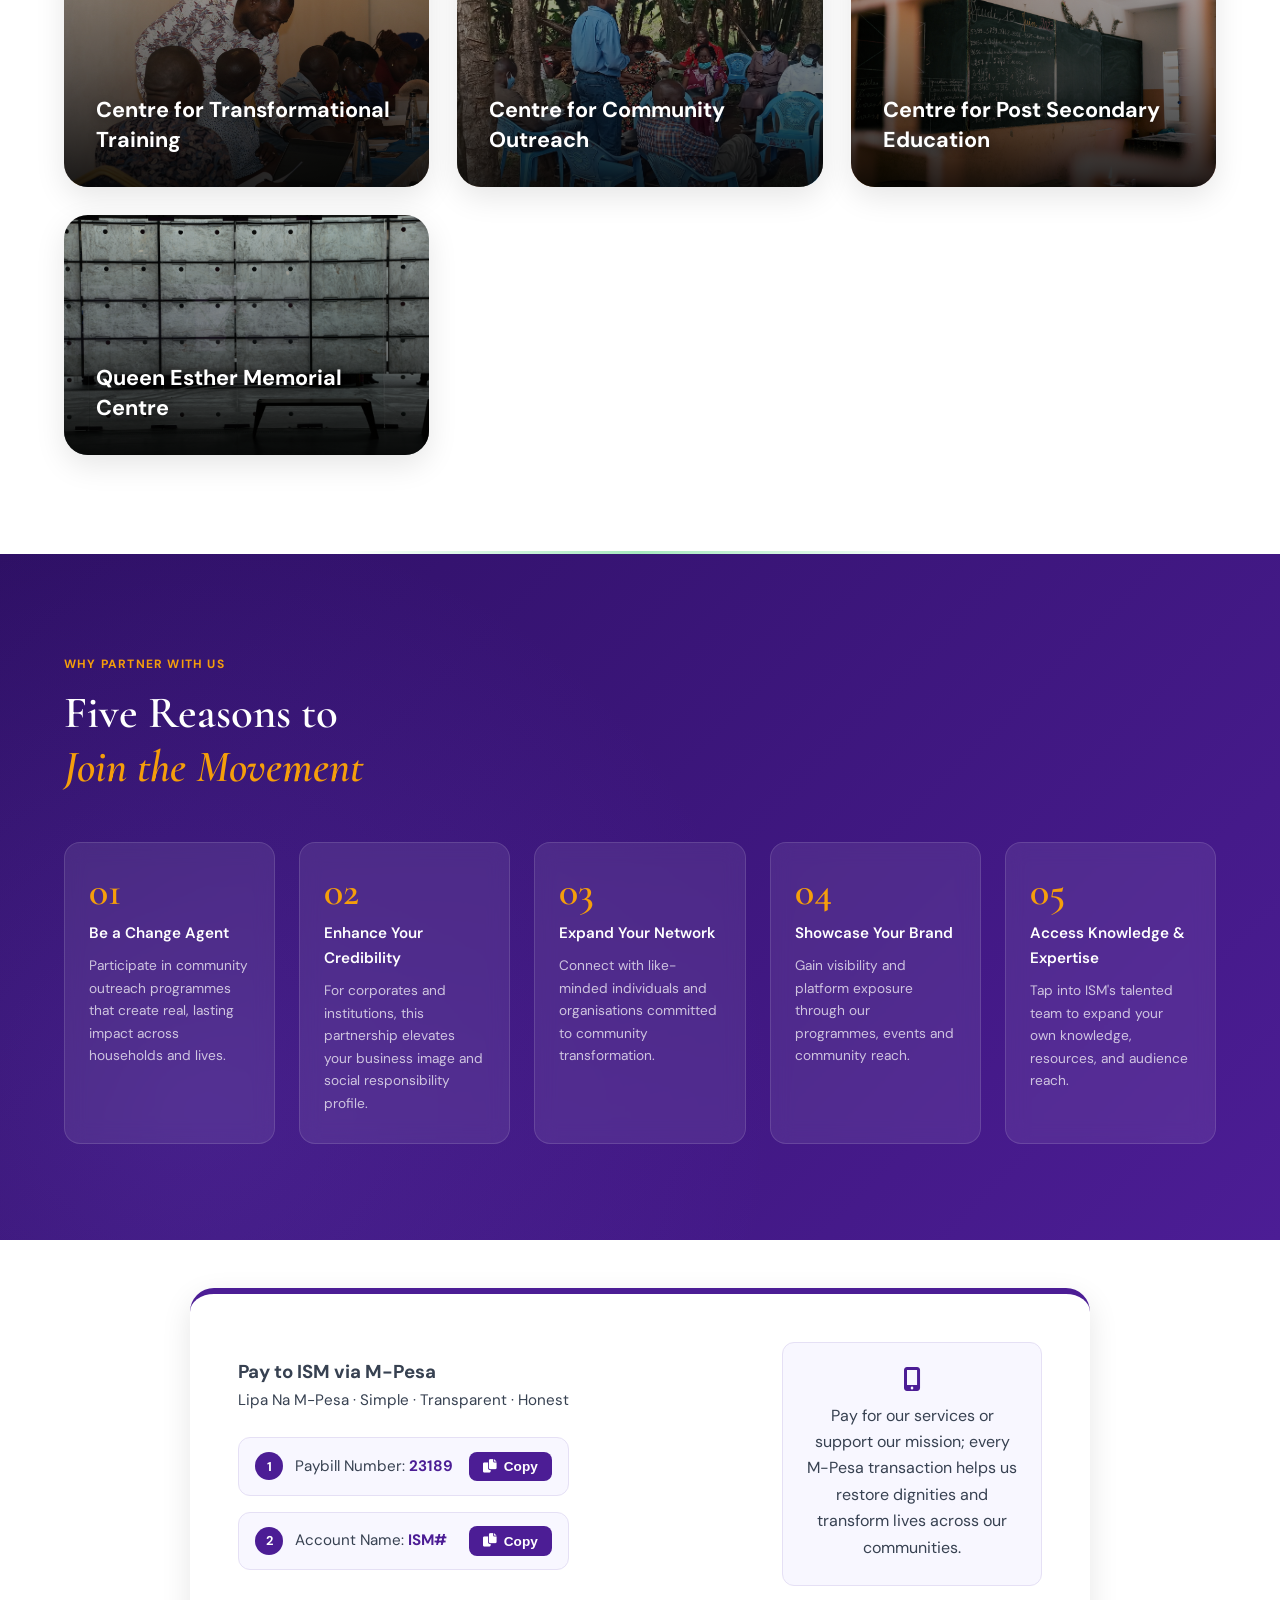
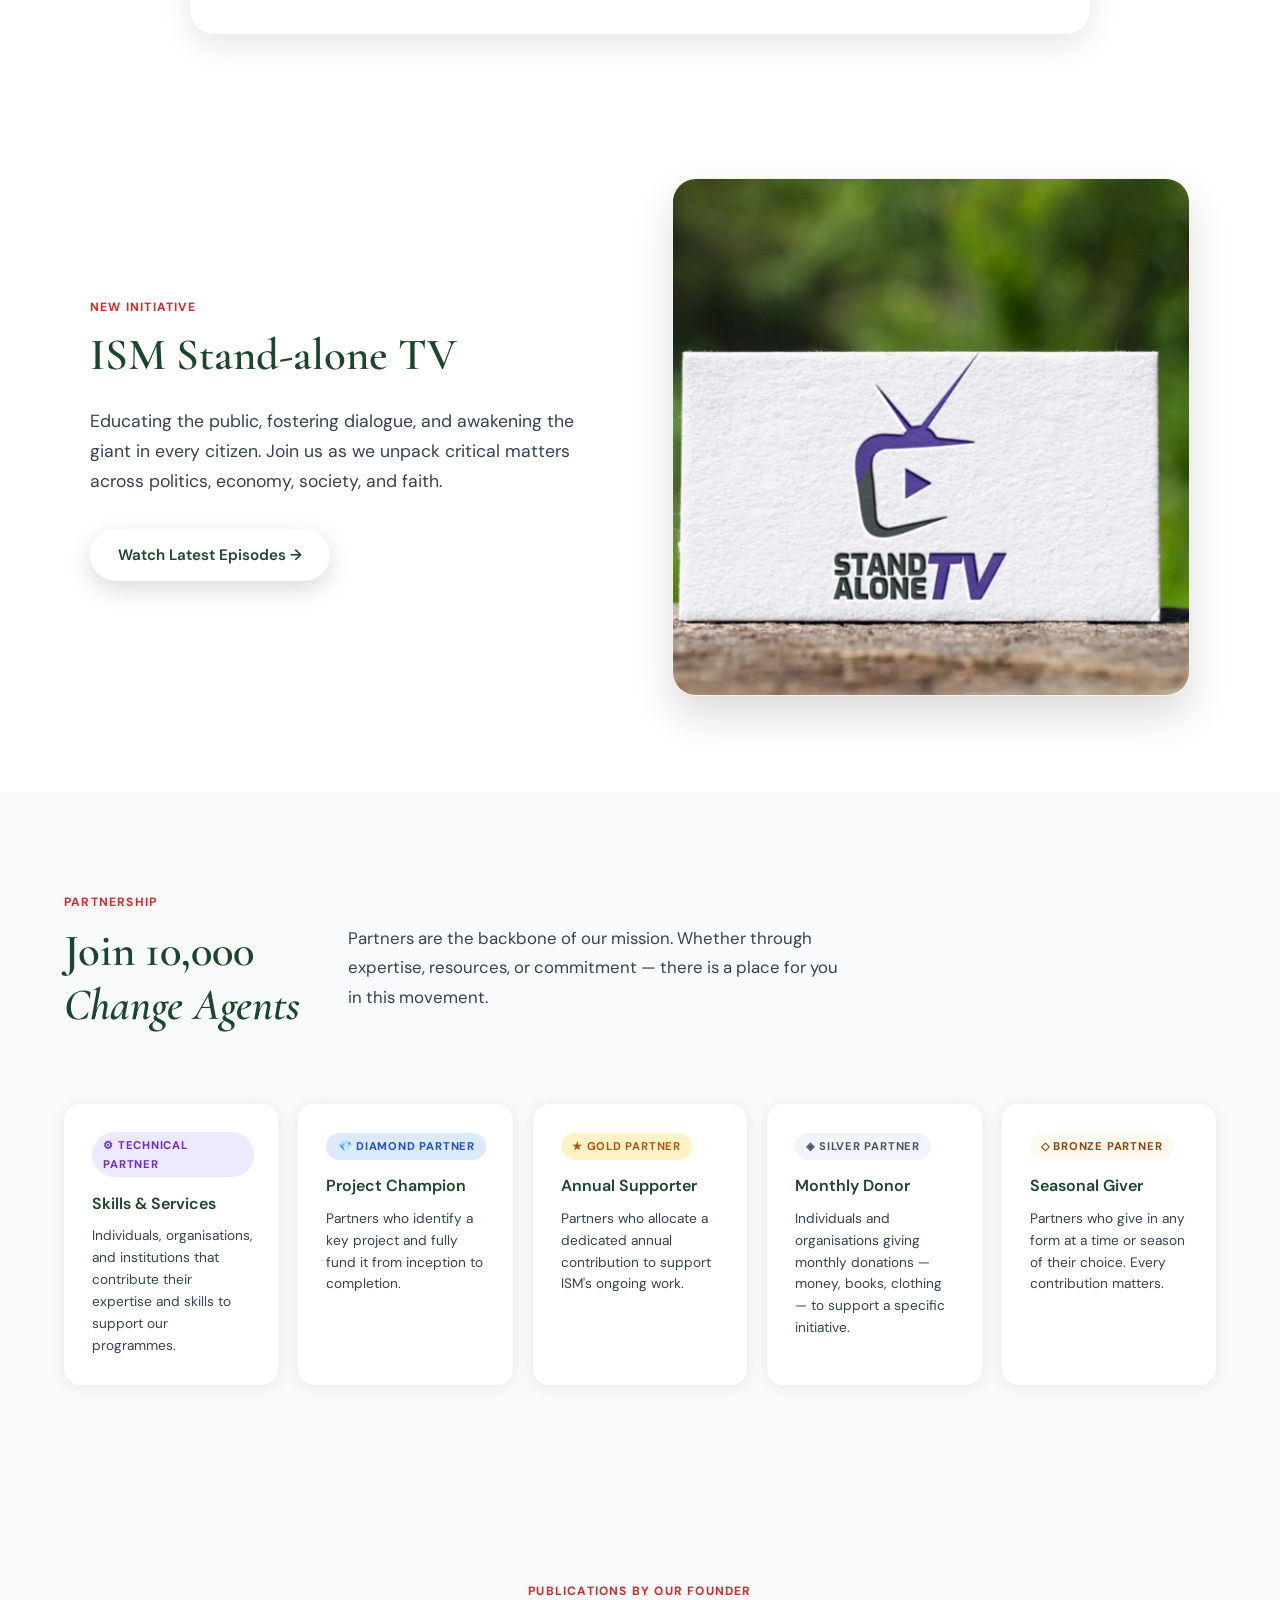
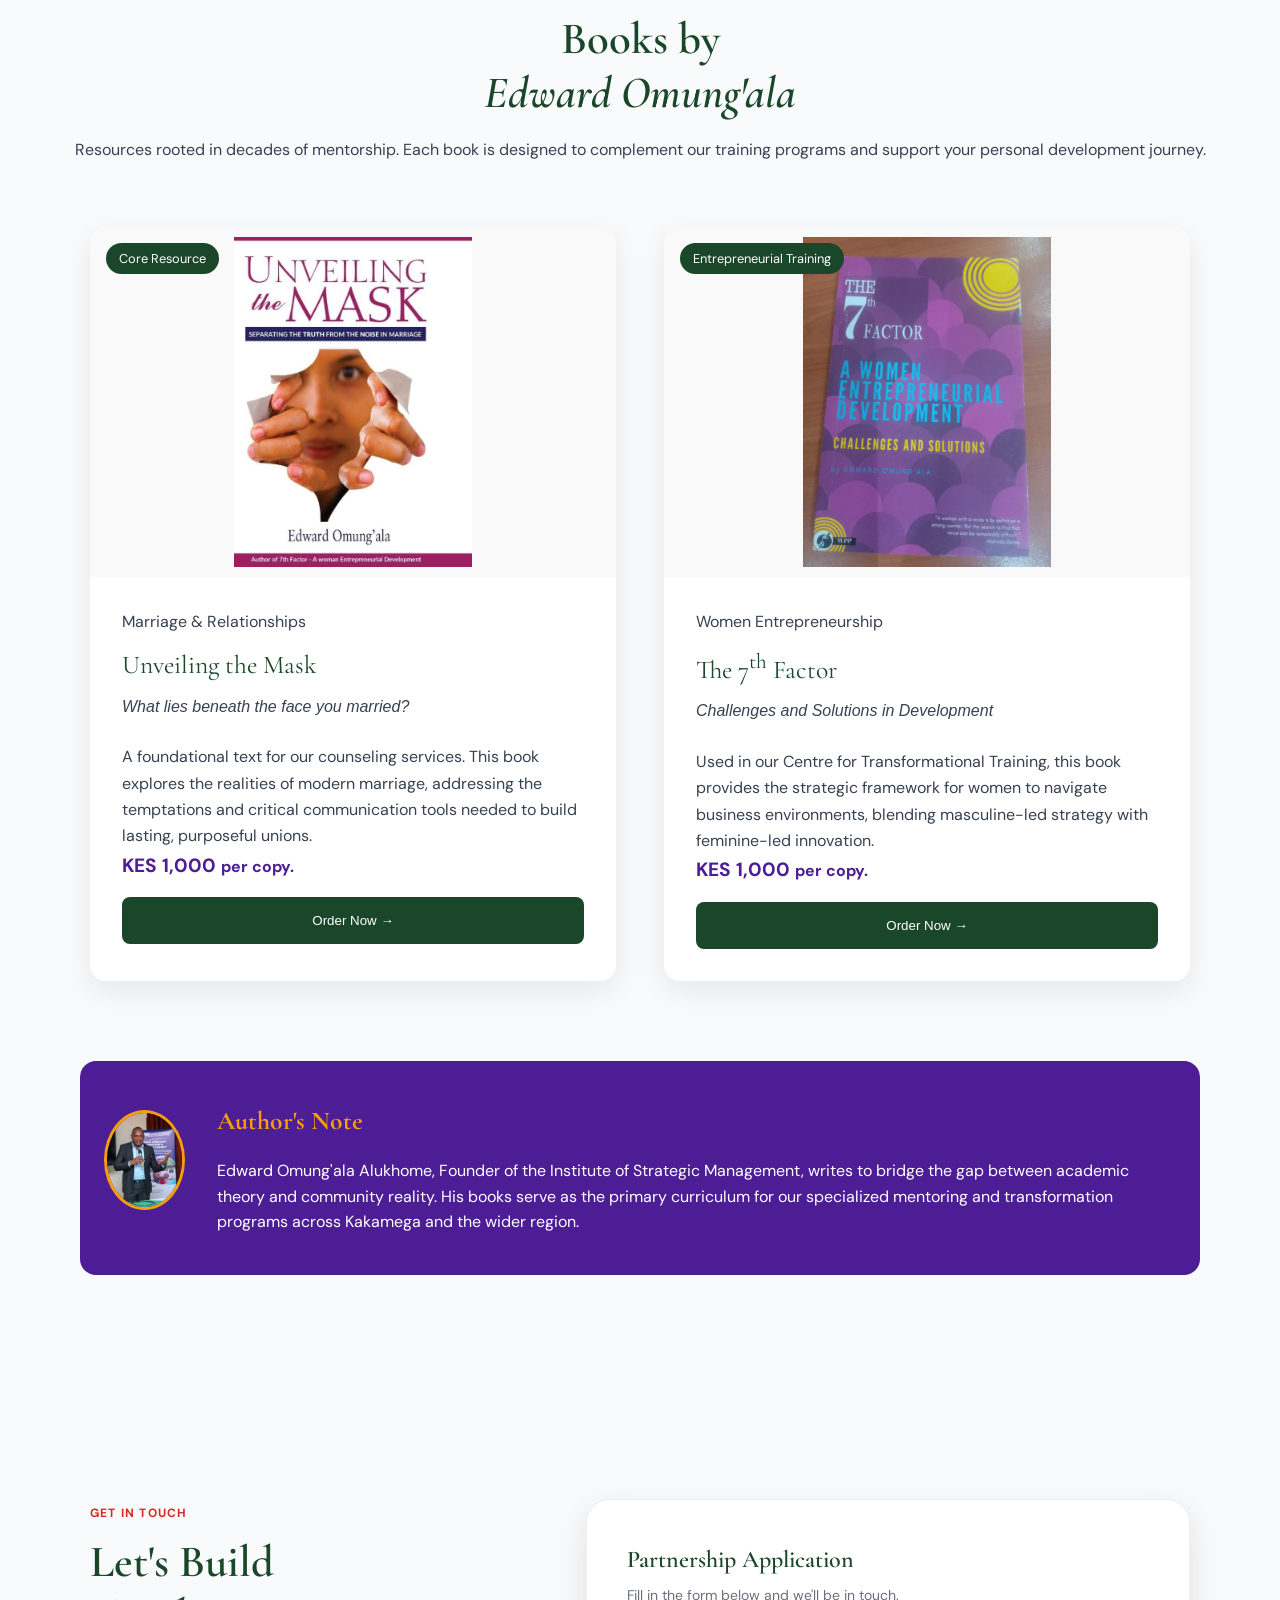
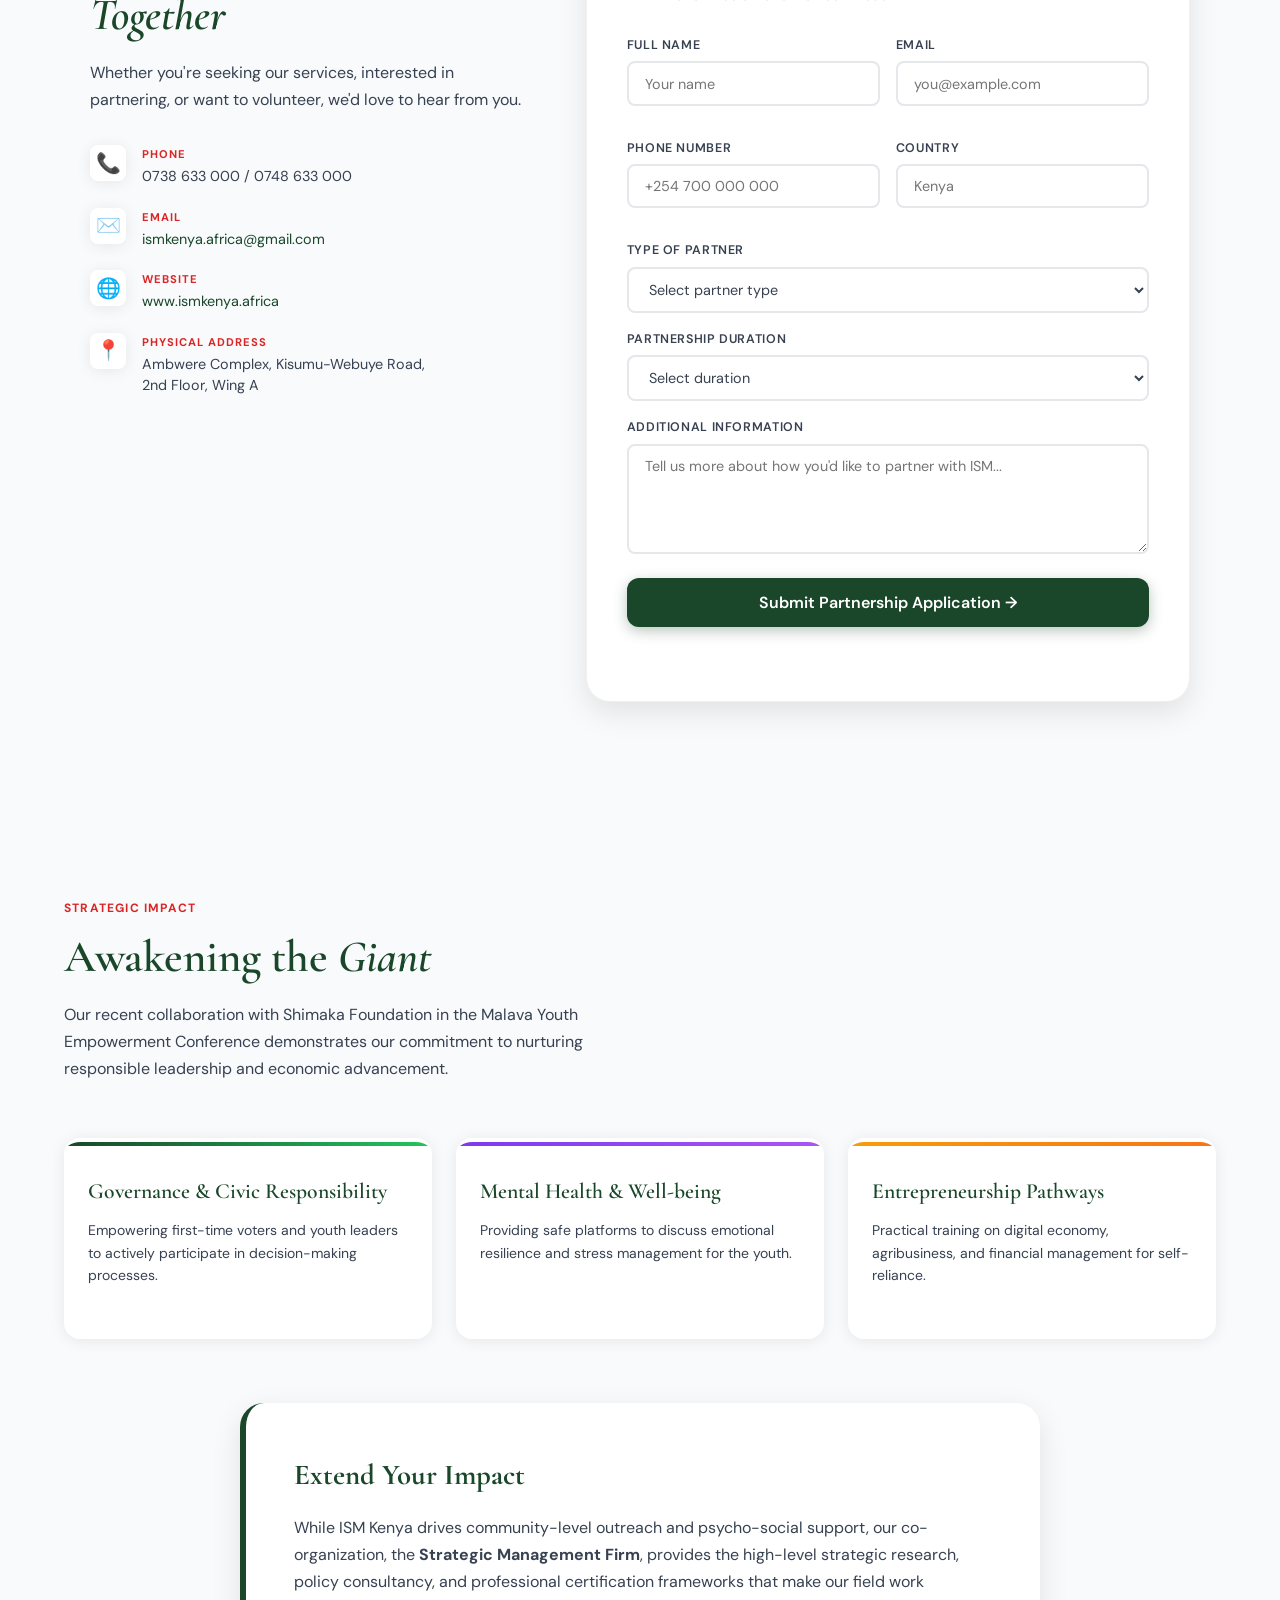
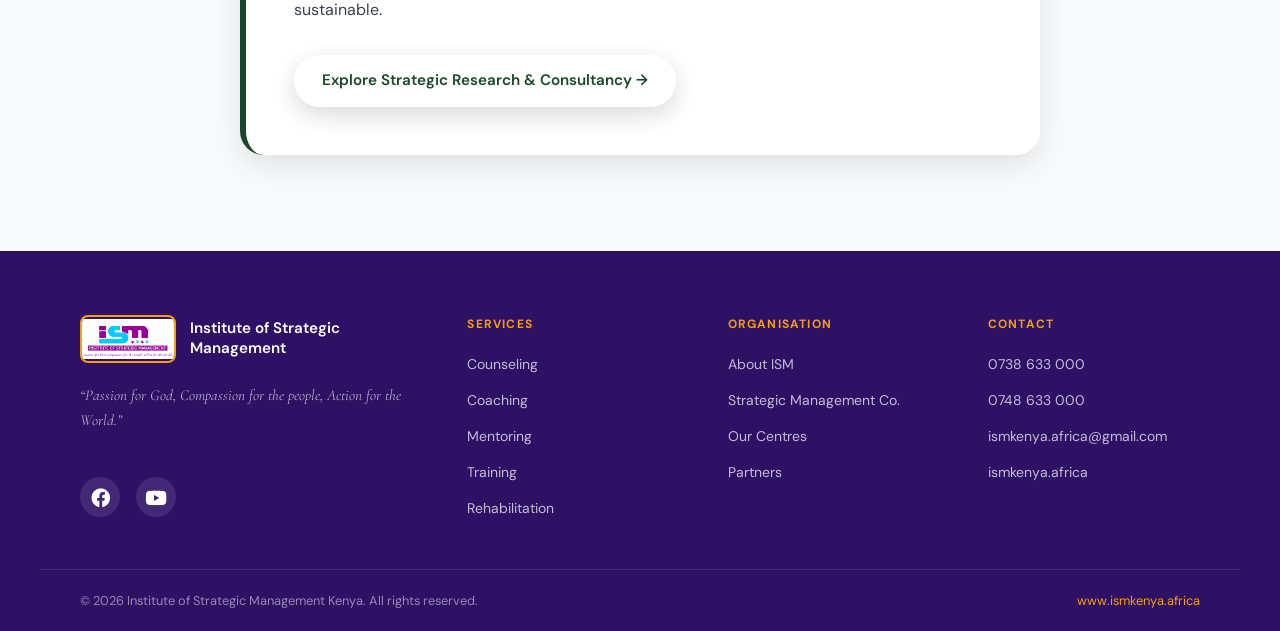
==== commit f0ddd0e3: "update" ====
--- a/index.html
+++ b/index.html
@@ -496,8 +496,7 @@
             A foundational text for our counseling services. This book explores the realities of modern marriage, addressing the temptations and critical communication tools needed to build lasting, purposeful unions.
           </p>
           <div class="book-meta">
-            <div class="book-price">KES 1,000 <small>per copy.<br>
-              Free delivery.</small></div>
+            <div class="book-price">KES 1,000 <small>per copy.</small></div>
           </div>
           <button class="btn-order" onclick="openBookModal('Unveiling the Mask', 'Marriage & Relationships')">
             Order Now &rarr;
@@ -518,7 +517,7 @@
             Used in our Centre for Transformational Training, this book provides the strategic framework for women to navigate business environments, blending masculine-led strategy with feminine-led innovation.
           </p>
           <div class="book-meta">
-            <div class="book-price">KES 1,000 <small>per copy.<br> Free delivery.</small></div>
+            <div class="book-price">KES 1,000 <small>per copy.</small></div>
           </div>
           <button class="btn-order" onclick="openBookModal('The 7th Factor', 'Women Entrepreneurship')">
             Order Now &rarr;
--- a/styles.css
+++ b/styles.css
@@ -1215,11 +1215,12 @@
 
 .book-card { background: var(--white); border-radius: var(--radius-lg); overflow: hidden; box-shadow: 0 10px 30px rgba(0,0,0,0.08); transition: all 0.4s ease; }
 .book-card:hover { transform: translateY(-10px); box-shadow: 0 20px 40px rgba(0,0,0,0.12); }
-.book-cover-wrap { position: relative; height: 300px; }
+.book-cover-wrap { position: relative; height: 350px; background: #f4f4f4; }
 .book-cover-wrap img {
     width: 100%;
     height: 100%;
     object-fit: contain; 
+    padding: 10px;
     background-color: #f9f9f9; 
 }
 .book-cover-badge { position: absolute; top: 1rem; left: 1rem; background: var(--primary-green); color: white; padding: 0.3rem 0.8rem; border-radius: 50px; font-size: 0.8rem; }
@@ -1239,39 +1240,42 @@
 .books-modal-feedback.error { display: block; background: #ffebee; color: #c62828; }
 .books-modal-feedback.success { display: block; background: #e8f5e9; color: #2e7d32; }
 .author-content { display: flex; align-items: center; gap: 2rem; text-align: left; }
-.author-img { width: 120px; height: 120px; border-radius: 50%; object-fit: cover; border: 3px solid var(--accent-yellow); }
+
+
+.author-img {
+  width: 100px;
+  height: 100px;
+  margin-bottom: 1rem;
+  border-radius: 50%;
+  object-fit: cover;
+  border: 3px solid var(--accent-yellow);
+}
 
 @media (max-width: 768px) {
   .author-content { flex-direction: column; text-align: center; }
 }
 
 .books-author-strip {
-  margin-top: 5rem !important;
-  padding: 4rem 2rem;
-  background-color: var(--primary-purple); 
-  color: #ffffff; 
+  margin: 5rem 1rem 2rem 1rem; 
+  padding: 2.5rem 1.5rem;     
+  background: var(--primary-purple);
+  color: var(--white);
   border-radius: var(--radius-lg);
   text-align: center;
-  max-width: 900px;
-  margin-left: auto;
-  margin-right: auto;
-  width: 90%;
 }
 
 .books-author-strip p {
-  line-height: 1.8;
-  font-size: 1.1rem;
-  max-width: 700px;
+  line-height: 1.6;
+  font-size: 1rem;
   margin: 0 auto;
-  color: #ffffff;
 }
 
 .books-author-strip strong {
   display: block;
   font-family: 'Cormorant Garamond', serif;
-  font-size: 1.8rem;
+  font-size: 1.6rem;
   margin-bottom: 1rem;
-  color: var(--accent-yellow); 
+  color: var(--accent-yellow);
 }
 
 .books-modal-overlay {
@@ -1433,6 +1437,46 @@
   line-height: 1.5;
 }
 
+@media (max-width: 768px) {
+
+  .section-books {
+    padding: 4rem 1.25rem;
+  }
+  .books-grid {
+    grid-template-columns: 1fr;  
+    gap: 2rem;
+    max-width: 100%;
+    margin: 0;                   
+  }
+  .book-card {
+    width: 100%;
+  }
+
+  .books-author-strip {
+    margin: 3rem 0 1rem;           
+    padding: 2rem 1.25rem;
+  }
+  .author-content {
+    flex-direction: column;
+    align-items: center;
+    text-align: center;
+    gap: 1rem;
+  }
+  .author-img {
+    width: 80px;
+    height: 80px;
+    margin-bottom: 0;
+  }
+  .books-author-strip p {
+    font-size: 0.92rem;
+    line-height: 1.7;
+    max-width: 100%;
+  }
+  .books-author-strip strong {
+    font-size: 1.35rem;
+  }
+}
+
 .section-tv {
     padding: 6rem 4rem;
     background: var(--white);
